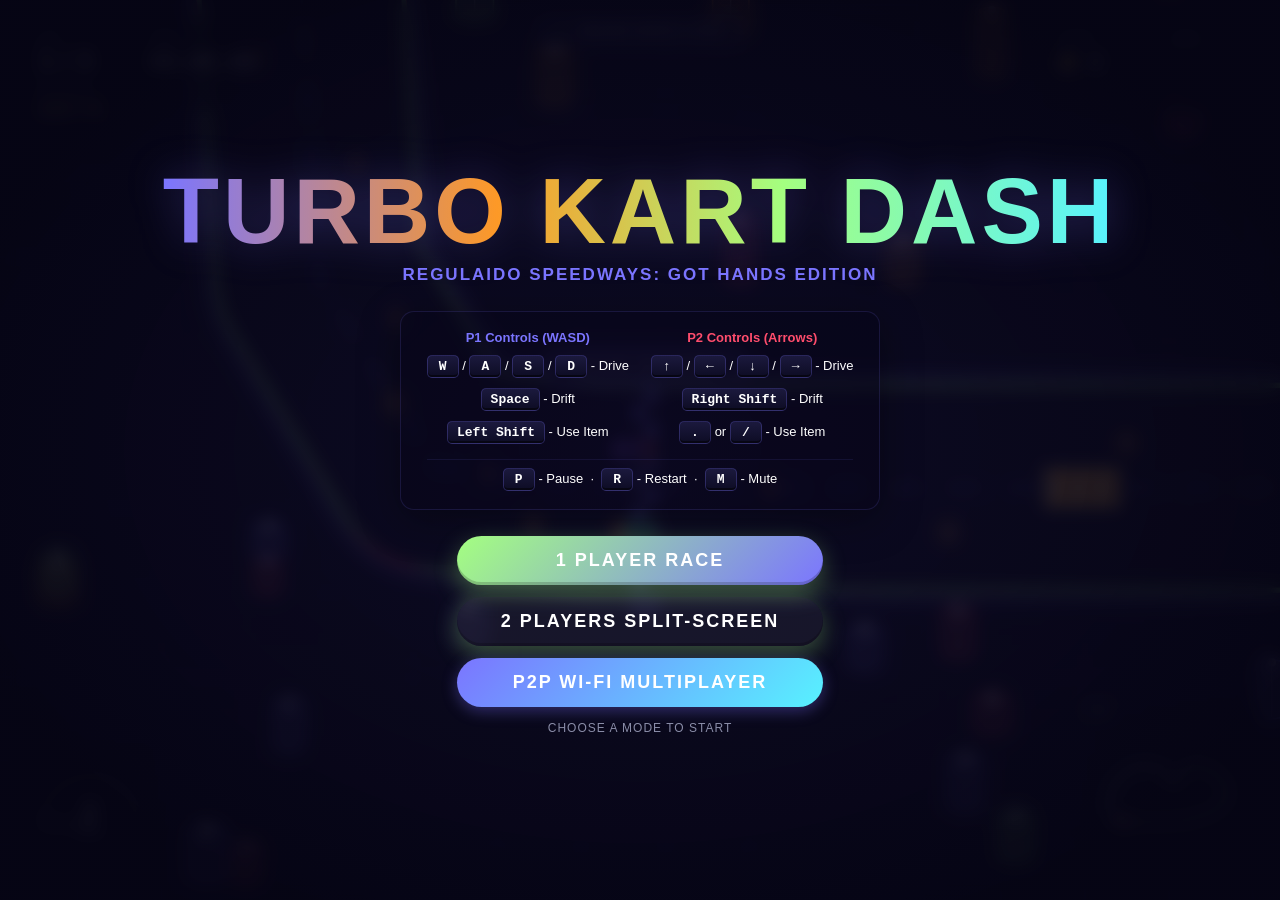
==== racing.html @ 43b7d512 "Enrich chiptune synthesizer audio engine and resolve multiplayer Guest hazard & projectile synchroni" ====
<!DOCTYPE html>
<html lang="en">
<head>
<meta charset="UTF-8" />
<meta name="viewport" content="width=device-width,initial-scale=1,user-scalable=no" />
<title>Turbo Kart Dash</title>
<style>
  *, *::before, *::after { box-sizing: border-box; margin: 0; padding: 0; }
  html, body {
    width: 100%; height: 100%; overflow: hidden;
    background: #060514; /* Regulaido deep lavender-dark theme background */
    color: #fff;
    font-family: 'PP Object Sans', -apple-system, BlinkMacSystemFont, "Segoe UI", Roboto, "Helvetica Neue", Arial, sans-serif;
    user-select: none;
    -webkit-user-select: none;
    touch-action: none;
  }
  #game {
    position: absolute; inset: 0; width: 100%; height: 100%; display: block;
    background: #152216;
    image-rendering: optimizeSpeed;
  }

  /* ---- Overlays (title / pause / finish) ---- */
  .overlay {
    position: absolute; inset: 0;
    display: flex; flex-direction: column; align-items: center; justify-content: center;
    padding: 24px;
    text-align: center;
    z-index: 10;
    background: radial-gradient(ellipse at center, rgba(14, 12, 38, 0.82) 0%, rgba(6, 5, 20, 0.95) 80%);
    backdrop-filter: blur(8px);
    -webkit-backdrop-filter: blur(8px);
    animation: fadeIn 0.35s ease-out;
  }
  .overlay.hidden { display: none; }

  @keyframes fadeIn { from { opacity: 0; } to { opacity: 1; } }

  .title-text {
    font-size: clamp(38px, 7.5vw, 92px);
    font-weight: 900;
    letter-spacing: 4px;
    line-height: 1;
    background: linear-gradient(90deg, #7b75ff 0%, #fd9927 35%, #a4ff80 65%, #57f2ff 100%); /* Regulaido Primary, Accent, Success and info */
    -webkit-background-clip: text;
    background-clip: text;
    color: transparent;
    filter: drop-shadow(0 0 20px rgba(123,117,255,0.3));
    margin-bottom: 8px;
    text-transform: uppercase;
  }
  .subtitle {
    font-size: clamp(13px, 1.5vw, 17px);
    color: #ebe4ff; /* Regulaido info color */
    letter-spacing: 2px;
    margin-bottom: 26px;
    text-transform: uppercase;
    font-weight: 600;
  }

  .controls-grid {
    display: grid;
    grid-template-columns: auto auto;
    gap: 10px 22px;
    font-size: 13px;
    background: rgba(8, 6, 26, 0.45);
    padding: 18px 26px;
    border-radius: 14px;
    margin-bottom: 26px;
    border: 1px solid rgba(123, 117, 255, 0.15);
    box-shadow: 0 10px 40px rgba(0,0,0,0.35);
  }
  .controls-grid .key {
    font-family: "SFMono-Regular", Consolas, "Liberation Mono", Menlo, monospace;
    background: linear-gradient(180deg, #1b193d, #0d0c24);
    border: 1px solid rgba(123, 117, 255, 0.25);
    padding: 3px 9px;
    border-radius: 5px;
    text-align: center;
    font-weight: 700;
    box-shadow: inset 0 -2px 0 rgba(0,0,0,0.5);
    min-width: 32px;
    display: inline-block;
  }
  .controls-grid .desc { color: #ebe4ff; text-align: left; }

  /* Rounded capsule buttons matching Regulaido */
  .btn {
    background: linear-gradient(135deg, #7b75ff, #fd9927); /* Regulaido Primary to Accent */
    color: white;
    font-weight: 800;
    font-size: 18px;
    padding: 14px 44px;
    border: none;
    border-radius: 2rem; /* Symmetrical capsule */
    cursor: pointer;
    letter-spacing: 2px;
    text-transform: uppercase;
    box-shadow: 0 8px 24px rgba(123, 117, 255, 0.4), inset 0 -3px 0 rgba(0,0,0,0.18);
    transition: transform 0.12s ease, box-shadow 0.12s ease;
  }
  .btn:hover { transform: translateY(-2px) scale(1.03); box-shadow: 0 12px 30px rgba(123, 117, 255, 0.55); }
  .btn:active { transform: translateY(1px) scale(0.98); }

  .btn-alt {
    background: linear-gradient(135deg, #a4ff80, #7b75ff); /* Success Green to Primary Purple */
    box-shadow: 0 8px 24px rgba(164, 255, 128, 0.3), inset 0 -3px 0 rgba(0,0,0,0.18);
  }
  .btn-alt:hover { box-shadow: 0 12px 30px rgba(164, 255, 128, 0.45); }

  .hint { font-size: 12px; color: #8a8da8; margin-top: 14px; letter-spacing: 1px; text-transform: uppercase; }

  .results {
    background: rgba(8, 6, 26, 0.65);
    padding: 22px 36px;
    border-radius: 16px;
    border: 1px solid rgba(123, 117, 255, 0.15);
    margin-bottom: 22px;
    min-width: 320px;
    max-width: 440px;
    width: 100%;
  }
  .results .row {
    display: flex; justify-content: space-between; align-items: center;
    padding: 9px 0;
    border-bottom: 1px solid rgba(123, 117, 255, 0.08);
    font-size: 15px;
  }
  .results .row:last-child { border-bottom: none; }
  .results .label { color: #ebe4ff; letter-spacing: 1px; text-transform: uppercase; font-size: 13px; }
  .results .value { font-weight: 800; color: #ffd86b; font-family: "SFMono-Regular", Consolas, monospace; }
  .place-badge {
    display: inline-block;
    padding: 4px 14px;
    border-radius: 999px;
    font-weight: 900;
    font-size: 16px;
    letter-spacing: 2px;
  }
  .place-1 { background: linear-gradient(135deg, #ffd700, #ffaa00); color: #2a1500; }
  .place-2 { background: linear-gradient(135deg, #d8d8e0, #9ea0b0); color: #20212a; }
  .place-3 { background: linear-gradient(135deg, #cd7f32, #8a4f1d); color: #fff; }
  .place-4 { background: rgba(255,255,255,0.12); color: #ebe4ff; }

  /* Tap-to-start hint */
  .pulse {
    animation: pulse 1.6s ease-in-out infinite;
  }
  @keyframes pulse {
    0%, 100% { opacity: 0.6; }
    50% { opacity: 1; }
  }

  /* ---- Character Selection Screen ---- */
  .select-container {
    display: flex;
    flex-wrap: wrap;
    justify-content: center;
    gap: 16px;
    max-width: 1050px;
    width: 100%;
    margin: 15px 0 15px 0;
  }
  .char-card {
    background: rgba(8, 6, 26, 0.7);
    border: 2px solid rgba(255, 255, 255, 0.08);
    border-radius: 14px;
    padding: 16px;
    width: 225px;
    cursor: pointer;
    transition: transform 0.22s cubic-bezier(0.25, 0.8, 0.25, 1), border-color 0.22s ease, box-shadow 0.22s ease;
    display: flex;
    flex-direction: column;
    align-items: center;
    text-align: center;
    position: relative;
    backdrop-filter: blur(8px);
    -webkit-backdrop-filter: blur(8px);
    box-shadow: 0 8px 24px rgba(0, 0, 0, 0.35);
  }
  .char-card:hover {
    transform: translateY(-6px);
    border-color: var(--char-color);
    box-shadow: 0 10px 24px var(--char-glow);
  }

  /* Split-screen double player selection highlighting */
  .char-card.selected-p1 {
    border-color: #7b75ff !important;
    background: rgba(12, 10, 46, 0.85);
    box-shadow: 0 0 25px rgba(123, 117, 255, 0.6), inset 0 0 10px rgba(123, 117, 255, 0.3) !important;
    transform: scale(1.03);
  }
  .char-card.selected-p2 {
    border-color: #ff4d6d !important;
    background: rgba(26, 8, 32, 0.85);
    box-shadow: 0 0 25px rgba(255, 77, 109, 0.6), inset 0 0 10px rgba(255, 77, 109, 0.3) !important;
    transform: scale(1.03);
  }
  .char-card.selected-both {
    border-color: #ffd86b !important;
    background: rgba(24, 16, 24, 0.88);
    box-shadow: 0 0 30px rgba(255, 216, 107, 0.65), inset 0 0 12px rgba(255, 216, 107, 0.35) !important;
    transform: scale(1.05);
  }

  /* Player select badges */
  .p-badge {
    position: absolute;
    top: -10px;
    padding: 3px 10px;
    border-radius: 999px;
    font-size: 11px;
    font-weight: 900;
    letter-spacing: 1px;
    box-shadow: 0 4px 12px rgba(0,0,0,0.4);
    text-shadow: 0 1px 2px rgba(0,0,0,0.6);
    animation: bounceBadge 0.4s ease-out infinite alternate;
  }
  .p-badge.p1 {
    left: 10px;
    background: linear-gradient(135deg, #7b75ff, #57f2ff);
    color: white;
    border: 1px solid rgba(255,255,255,0.2);
  }
  .p-badge.p2 {
    right: 10px;
    background: linear-gradient(135deg, #ff4d6d, #fd9927);
    color: white;
    border: 1px solid rgba(255,255,255,0.2);
  }
  @keyframes bounceBadge {
    from { transform: translateY(0); }
    to { transform: translateY(-4px); }
  }

  .char-avatar {
    width: 60px;
    height: 60px;
    border-radius: 50%;
    display: flex;
    align-items: center;
    justify-content: center;
    font-size: 24px;
    font-weight: 900;
    margin-bottom: 10px;
    background: var(--char-gradient);
    color: #050510;
    box-shadow: 0 0 12px var(--char-glow);
    text-shadow: 0 1px 1px rgba(255,255,255,0.25);
  }
  .char-name {
    font-size: 20px;
    font-weight: 850;
    margin-bottom: 3px;
    color: #fff;
    letter-spacing: 0.5px;
  }
  .char-tag {
    font-size: 11px;
    color: #ebe4ff;
    margin-bottom: 12px;
    font-style: italic;
    min-height: 28px;
    line-height: 1.25;
  }
  .char-stats {
    width: 100%;
    margin-bottom: 12px;
    display: flex;
    flex-direction: column;
    gap: 5px;
  }
  .stat-row {
    display: flex;
    justify-content: space-between;
    align-items: center;
    font-size: 11px;
  }
  .stat-label {
    color: #8a8da8;
    font-weight: 700;
    text-transform: uppercase;
    font-size: 10px;
    letter-spacing: 0.5px;
  }
  .stat-bar-container {
    width: 110px;
    height: 6px;
    background: rgba(255, 255, 255, 0.08);
    border-radius: 3px;
    overflow: hidden;
  }
  .stat-bar {
    height: 100%;
    background: var(--char-gradient);
    border-radius: 3px;
    box-shadow: 0 0 6px var(--char-color);
  }
  .char-passive {
    font-size: 10.5px;
    color: #ebe4ff;
    border-top: 1px solid rgba(255, 255, 255, 0.08);
    padding-top: 8px;
    line-height: 1.35;
    text-align: left;
    width: 100%;
    min-height: 54px;
  }
  .char-passive strong {
    color: var(--char-color);
  }

  /* Dual lobby lock statuses */
  .lobby-status-container {
    display: flex;
    gap: 24px;
    margin-bottom: 16px;
    font-weight: 900;
    text-transform: uppercase;
    letter-spacing: 2px;
    font-size: 14px;
  }
  .lobby-status-container div {
    padding: 6px 16px;
    border-radius: 99px;
    background: rgba(0, 0, 0, 0.3);
    border: 1px solid rgba(255,255,255,0.06);
  }
  .p1-status.locked {
    color: #57f2ff;
    border-color: #7b75ff;
    box-shadow: 0 0 10px rgba(123, 117, 255, 0.3);
  }
  .p2-status.locked {
    color: #fd9927;
    border-color: #ff4d6d;
    box-shadow: 0 0 10px rgba(255, 77, 109, 0.3);
  }

  /* P2P Multiplayer styles */
  .p2p-panel {
    background: rgba(13, 11, 33, 0.45);
    backdrop-filter: blur(16px);
    -webkit-backdrop-filter: blur(16px);
    border: 1px solid rgba(123, 117, 255, 0.15);
    box-shadow: 0 16px 36px rgba(0, 0, 0, 0.5), inset 0 1px 0 rgba(255, 255, 255, 0.05);
    border-radius: 20px;
    padding: 30px;
    width: 90%;
    max-width: 500px;
    display: flex;
    flex-direction: column;
    gap: 20px;
    margin-top: 15px;
  }
  .p2p-section {
    display: flex;
    flex-direction: column;
    gap: 10px;
    text-align: left;
  }
  .p2p-section h3 {
    margin: 0;
    font-size: 16px;
    font-weight: 800;
    text-transform: uppercase;
    letter-spacing: 1px;
    color: #7b75ff;
  }
  .p2p-input-group {
    display: flex;
    gap: 10px;
  }
  .p2p-input {
    flex: 1;
    background: rgba(0, 0, 0, 0.4);
    border: 1px solid rgba(123, 117, 255, 0.25);
    border-radius: 8px;
    padding: 10px 14px;
    color: #fff;
    font-size: 14px;
    font-weight: 700;
    outline: none;
    letter-spacing: 0.5px;
    transition: border-color 0.2s, box-shadow 0.2s;
  }
  .p2p-input:focus {
    border-color: #57f2ff;
    box-shadow: 0 0 8px rgba(87, 242, 255, 0.35);
  }
  .p2p-status {
    font-size: 12.5px;
    color: #a8acd0;
    font-weight: 700;
    min-height: 18px;
  }
  .p2p-code-display {
    background: rgba(87, 242, 255, 0.08);
    border: 1px dashed rgba(87, 242, 255, 0.4);
    border-radius: 8px;
    padding: 12px;
    text-align: center;
    font-size: 18px;
    font-weight: 900;
    color: #57f2ff;
    letter-spacing: 3px;
    margin-top: 5px;
    user-select: all;
    cursor: pointer;
  }
  .p2p-divider {
    height: 1px;
    background: rgba(255, 255, 255, 0.08);
    margin: 5px 0;
  }

  /* ---- Map Selection Section ---- */
  .map-select-section {
    width: 100%;
    max-width: 900px;
    margin: 5px 0 15px 0;
    display: flex;
    flex-direction: column;
    align-items: center;
    gap: 8px;
    z-index: 10;
  }
  .map-select-title {
    font-size: 13px;
    color: #ebe4ff;
    text-transform: uppercase;
    letter-spacing: 2px;
    font-weight: 700;
    margin-bottom: 2px;
    text-shadow: 0 0 8px rgba(123, 117, 255, 0.5);
  }
  .map-select-container {
    display: flex;
    justify-content: center;
    gap: 14px;
    width: 100%;
    flex-wrap: wrap;
  }
  .map-card {
    background: rgba(8, 6, 26, 0.6);
    border: 2px solid rgba(255, 255, 255, 0.08);
    border-radius: 12px;
    padding: 10px 14px;
    width: 240px;
    cursor: pointer;
    transition: all 0.22s cubic-bezier(0.25, 0.8, 0.25, 1);
    backdrop-filter: blur(8px);
    -webkit-backdrop-filter: blur(8px);
    box-shadow: 0 6px 20px rgba(0, 0, 0, 0.25);
    display: flex;
    flex-direction: column;
    align-items: flex-start;
    text-align: left;
    position: relative;
  }
  .map-card:hover {
    transform: translateY(-3px);
    border-color: rgba(123, 117, 255, 0.5);
    box-shadow: 0 8px 20px rgba(123, 117, 255, 0.2);
  }
  .map-card.selected {
    border-color: #57f2ff;
    background: rgba(12, 18, 56, 0.85);
    box-shadow: 0 0 20px rgba(87, 242, 255, 0.45), inset 0 0 8px rgba(87, 242, 255, 0.2);
    transform: scale(1.02);
  }
  .map-card.disabled {
    cursor: not-allowed;
    opacity: 0.5;
  }
  .map-card.disabled:hover {
    transform: none;
    box-shadow: 0 6px 20px rgba(0, 0, 0, 0.25);
    border-color: rgba(255, 255, 255, 0.08);
  }
  .map-name {
    font-size: 14px;
    font-weight: 800;
    color: #fff;
    margin-bottom: 2px;
    display: flex;
    align-items: center;
    gap: 8px;
    width: 100%;
  }
  .map-desc {
    font-size: 10px;
    color: #a49fc4;
    line-height: 1.35;
    margin-bottom: 5px;
  }
  .map-stat {
    font-size: 9px;
    color: #57f2ff;
    text-transform: uppercase;
    letter-spacing: 0.5px;
    font-family: "SFMono-Regular", Consolas, monospace;
  }
  .host-badge {
    position: absolute;
    top: -8px;
    right: 12px;
    background: #7b75ff;
    color: #fff;
    font-size: 8px;
    padding: 2px 6px;
    border-radius: 4px;
    font-weight: 900;
    text-transform: uppercase;
    letter-spacing: 1px;
    box-shadow: 0 2px 6px rgba(0,0,0,0.3);
  }

  /* Audio Toast Notification */
  .audio-toast {
    position: fixed;
    top: 24px;
    right: 24px;
    background: rgba(10, 8, 28, 0.85);
    border: 1.5px solid #57f2ff;
    box-shadow: 0 8px 32px rgba(87, 242, 255, 0.25);
    backdrop-filter: blur(8px);
    -webkit-backdrop-filter: blur(8px);
    border-radius: 12px;
    padding: 12px 18px;
    display: flex;
    align-items: center;
    gap: 14px;
    z-index: 99999;
    transition: all 0.4s cubic-bezier(0.175, 0.885, 0.32, 1.275);
    pointer-events: none;
    transform: translateY(0);
    opacity: 1;
  }
  .audio-toast.hidden {
    transform: translateY(-20px) scale(0.9);
    opacity: 0;
  }
  .audio-icon {
    font-size: 24px;
    animation: bounce 1.2s infinite alternate ease-in-out;
  }
  .audio-info {
    display: flex;
    flex-direction: column;
    gap: 2px;
  }
  .audio-now-playing {
    font-size: 9px;
    font-weight: 900;
    color: #a49fc4;
    letter-spacing: 1.5px;
    font-family: monospace;
  }
  .audio-track-title {
    font-size: 15px;
    font-weight: 800;
    color: #fff;
    text-shadow: 0 0 6px rgba(255, 255, 255, 0.3);
  }
  .audio-track-tempo {
    font-size: 10px;
    font-weight: 500;
    color: #57f2ff;
    font-family: monospace;
  }
  @keyframes bounce {
    0% { transform: translateY(0); }
    100% { transform: translateY(-4px); }
  }
</style>
</head>
<body>
  <canvas id="game"></canvas>

  <!-- Audio Notification Toast -->
  <div id="audio-toast" class="audio-toast hidden">
    <div class="audio-icon" id="audio-toast-icon">🎵</div>
    <div class="audio-info">
      <div class="audio-now-playing" id="audio-toast-label">NOW PLAYING</div>
      <div id="audio-track-title" class="audio-track-title">Mainframe Sunset</div>
      <div id="audio-track-tempo" class="audio-track-tempo">124 BPM</div>
    </div>
  </div>

  <!-- Title screen -->
  <div id="title-screen" class="overlay">
    <div class="title-text">Turbo Kart Dash</div>
    <div class="subtitle" style="color: #7b75ff;">Regulaido Speedways: Got Hands Edition</div>
    <div class="controls-grid">
      <div style="font-weight:700; color:#7b75ff;">P1 Controls (WASD)</div><div style="font-weight:700; color:#ff4d6d;">P2 Controls (Arrows)</div>
      <div><span class="key">W</span> / <span class="key">A</span> / <span class="key">S</span> / <span class="key">D</span> - Drive</div><div><span class="key">↑</span> / <span class="key">←</span> / <span class="key">↓</span> / <span class="key">→</span> - Drive</div>
      <div><span class="key">Space</span> - Drift</div><div><span class="key">Right Shift</span> - Drift</div>
      <div><span class="key">Left Shift</span> - Use Item</div><div><span class="key">.</span> or <span class="key">/</span> - Use Item</div>
      <div style="grid-column: span 2; border-top: 1px solid rgba(123, 117, 255, 0.1); margin-top: 5px; padding-top: 8px; text-align: center;">
        <span class="key">P</span> - Pause &nbsp;·&nbsp; <span class="key">R</span> - Restart &nbsp;·&nbsp; <span class="key">M</span> - Mute
      </div>
    </div>
    <div style="display:flex; flex-direction:column; gap:12px;">
      <button class="btn btn-alt" id="start-1p-btn">1 Player Race</button>
      <button class="btn btn-alt" id="start-2p-btn" style="background: rgba(255, 255, 255, 0.05); color: #fff;">2 Players Split-Screen</button>
      <button class="btn" id="start-p2p-btn" style="background: linear-gradient(135deg, #7b75ff, #57f2ff); box-shadow: 0 4px 15px rgba(123, 117, 255, 0.35);">P2P Wi-Fi Multiplayer</button>
    </div>
    <div class="hint pulse">Choose a mode to start</div>
  </div>

  <!-- P2P Setup Screen -->
  <div id="p2p-screen" class="overlay hidden">
    <div class="title-text" style="font-size: clamp(32px, 5.5vw, 64px); margin-bottom: 4px;">P2P Multiplayer</div>
    <div class="subtitle" style="margin-bottom: 12px; color: #57f2ff;">Local Wi-Fi Connection via WebRTC</div>
    
    <div class="p2p-panel">
      <!-- HOST SECTION -->
      <div class="p2p-section">
        <h3>Host a New Race</h3>
        <button class="btn btn-alt" id="p2p-host-btn" style="background: linear-gradient(135deg, #7b75ff, #bd57ff);">Create Lobby</button>
        <div id="p2p-host-status" class="p2p-status">Click Create Lobby to generate a code</div>
        <div id="p2p-code-box" style="display: none;">
          <div class="p2p-status">Share this code with your peer:</div>
          <div id="p2p-my-code" class="p2p-code-display">------</div>
        </div>
      </div>
      
      <div class="p2p-divider"></div>
      
      <!-- JOIN SECTION -->
      <div class="p2p-section">
        <h3>Join a Race</h3>
        <div class="p2p-input-group">
          <input type="text" id="p2p-join-input" class="p2p-input" placeholder="Enter Lobby Code" maxlength="6" style="text-transform: uppercase;">
          <button class="btn" id="p2p-join-btn" style="background: linear-gradient(135deg, #57f2ff, #7b75ff); padding: 10px 20px;">Join</button>
        </div>
        <div id="p2p-join-status" class="p2p-status">Enter code and click Join</div>
      </div>
      
      <!-- BACK BUTTON -->
      <button class="btn btn-alt" id="p2p-back-btn" style="background: rgba(255,255,255,0.06); color: #fff; margin-top: 10px;">Back to Menu</button>
    </div>
  </div>

  <!-- Character Selection Screen -->
  <div id="select-screen" class="overlay hidden">
    <div class="title-text" style="font-size: clamp(32px, 5.5vw, 64px); margin-bottom: 4px;">Select Your Coder</div>
    <div class="subtitle" id="lobby-subtitle" style="margin-bottom: 8px; color: #7b75ff;">Lobby: Preparing Grid</div>
    
    <div class="lobby-status-container">
      <div id="status-p1" class="p1-status">P1: Selecting</div>
      <div id="status-p2" class="p2-status" style="display: none;">P2: Selecting</div>
    </div>

    <div class="select-container" id="cards-container">
      <!-- Cards injected dynamically -->
    </div>

    <!-- Map Selection Section -->
    <div class="map-select-section">
      <div class="map-select-title">Select Circuit Track</div>
      <div class="map-select-container" id="maps-container"></div>
    </div>

    <button class="btn" id="drive-btn" style="background: linear-gradient(135deg, #a4ff80, #7b75ff); box-shadow: 0 8px 24px rgba(123, 117, 255, 0.45); margin-top: 10px;">Drive!</button>
    <div class="hint" id="lobby-hint">or press Space to lock (P1) · RShift to lock (P2)</div>
  </div>

  <!-- Pause screen -->
  <div id="pause-screen" class="overlay hidden">
    <div class="title-text" style="font-size: clamp(36px, 6vw, 70px);">Paused</div>
    <div class="subtitle">Press P to resume</div>
    <div class="hint">Press R to restart · M to mute</div>
  </div>

  <!-- Finish screen -->
  <div id="finish-screen" class="overlay hidden">
    <div class="title-text" id="finish-title">Finish!</div>
    <div class="results" id="finish-results"></div>
    <button class="btn" id="restart-btn">Race Again</button>
    <div class="hint">or press R to restart</div>
  </div>

<script>
"use strict";

/* ============================================================
   TURBO KART DASH — single-file arcade kart racer
   - Top-down kart racing with curved track and AI opponents
   - Custom physics (accel, friction, drift, lateral grip, boost)
   - Items: coins, boost pads, mystery item boxes
   - HUD, mini-map, particles, screen shake, Web Audio SFX
   ============================================================ */

// ---- DOM ----
const canvas = document.getElementById("game");
const ctx = canvas.getContext("2d");
const titleScreen = document.getElementById("title-screen");
const selectScreen = document.getElementById("select-screen");
const pauseScreen = document.getElementById("pause-screen");
const finishScreen = document.getElementById("finish-screen");
const finishResults = document.getElementById("finish-results");
const finishTitle = document.getElementById("finish-title");
const start1pBtn = document.getElementById("start-1p-btn");
const start2pBtn = document.getElementById("start-2p-btn");
const driveBtn = document.getElementById("drive-btn");
const restartBtn = document.getElementById("restart-btn");

const startP2pBtn = document.getElementById("start-p2p-btn");
const p2pScreen = document.getElementById("p2p-screen");
const p2pHostBtn = document.getElementById("p2p-host-btn");
const p2pHostStatus = document.getElementById("p2p-host-status");
const p2pCodeBox = document.getElementById("p2p-code-box");
const p2pMyCode = document.getElementById("p2p-my-code");
const p2pJoinInput = document.getElementById("p2p-join-input");
const p2pJoinBtn = document.getElementById("p2p-join-btn");
const p2pJoinStatus = document.getElementById("p2p-join-status");
const p2pBackBtn = document.getElementById("p2p-back-btn");

let peer = null;

// ---- Character Configurations ----
const CHARACTERS = [
  {
    id: "anton",
    name: "Anton",
    initials: "AW",
    tagline: '"Types faster than he spells"',
    color: "#ff4d6d",
    colorGlow: "rgba(255, 77, 109, 0.4)",
    gradient: "linear-gradient(135deg, #ff4d6d, #ff85a2)",
    stats: { speed: 85, accel: 90, handling: 40, weight: 40 },
    maxSpeed: 7.2,
    acceleration: 0.150,
    turnSpeed: 0.040,
    weight: 18,
    passive: "<strong>Worst Speller</strong>: Supreme speed and acceleration, but slides around corners. Types typos above his kart when crashing!"
  },
  {
    id: "artur",
    name: "Artur",
    initials: "AG",
    tagline: '"The prayer-driven developer"',
    color: "#ff8a3b",
    colorGlow: "rgba(255, 138, 59, 0.4)",
    gradient: "linear-gradient(135deg, #ff8a3b, #ffd86b)",
    stats: { speed: 65, accel: 65, handling: 60, weight: 55 },
    maxSpeed: 6.6,
    acceleration: 0.130,
    turnSpeed: 0.050,
    weight: 22,
    passive: "<strong>Prayer-Driven</strong>: Gains a 1.8x multiplier to mini-turbo charges when running in 3rd or 4th place. Highly vocal!"
  },
  {
    id: "rissal",
    name: "Rissal",
    initials: "RI",
    tagline: '"The emotional coder"',
    color: "#4dffaa",
    colorGlow: "rgba(77, 255, 170, 0.4)",
    gradient: "linear-gradient(135deg, #4dffaa, #33ccff)",
    stats: { speed: 72, accel: 75, handling: 65, weight: 60 },
    maxSpeed: 6.8,
    acceleration: 0.140,
    turnSpeed: 0.052,
    weight: 24,
    passive: "<strong>Emotional Coder</strong>: Shields last 50% longer. Leaves neon glowing green tire trails. Prone to panic quotes."
  },
  {
    id: "pia",
    name: "Pia",
    initials: "P",
    tagline: '"The quiet savage"',
    color: "#9d4dff",
    colorGlow: "rgba(157, 77, 255, 0.4)",
    gradient: "linear-gradient(135deg, #9d4dff, #57f2ff)",
    stats: { speed: 55, accel: 55, handling: 90, weight: 90 },
    maxSpeed: 6.4,
    acceleration: 0.120,
    turnSpeed: 0.065,
    weight: 35,
    passive: "<strong>Quiet Savage</strong>: Incredible weight and handling stability. Ramming other karts knocks them back with 2.5x force."
  },
  {
    id: "florian",
    name: "Florian",
    initials: "FW",
    tagline: '"Regulatory Overlord"',
    color: "#57f2ff",
    colorGlow: "rgba(87, 242, 255, 0.4)",
    gradient: "linear-gradient(135deg, #57f2ff, #a4ff80)",
    stats: { speed: 70, accel: 70, handling: 70, weight: 70 },
    maxSpeed: 6.8,
    acceleration: 0.135,
    turnSpeed: 0.054,
    weight: 26,
    passive: "<strong>Executive Compliance</strong>: Cuts spinout duration in half when hit by dossiers, and instantly generates a protective Compliance Shield!"
  }
];

// ---- Speech Bubble Commit Quotes ----
const QUOTES = {
  anton: {
    boost: [
      "More efficiencyyyy!",
      "one worker one love",
      "Types faster than he spells!",
      "added new bastract with tests"
    ],
    crash: [
      "btet icon!",
      "pomrpt pimping!",
      "height is broken...",
      "arutr nitpicks!",
      "naalysis is hard"
    ],
    overtake: [
      "nice readme bro",
      "More better versions!",
      "tests actually pass wtf"
    ],
    collide: [
      "arutr nitpicks!",
      "nice feedback bro",
      "token mat bye"
    ],
    lap: [
      "tests actually pass wtf!",
      "one worker one love",
      "Better respodner"
    ]
  },
  artur: {
    boost: [
      "FIYAAA!",
      "prompty GOT HANDS!",
      "damn daisy got hands",
      "holy shit it works"
    ],
    crash: [
      "Damn window heights...",
      "The window height is broken!",
      "Wait, who broke my prompt?",
      "No sound effects on Safari smh"
    ],
    overtake: [
      "Who is this guy? Bye!",
      "damn anton got hands",
      "prompty got hands!"
    ],
    collide: [
      "No sound on Safari!",
      "Damn window heights...",
      "Who broke my layout?!"
    ],
    lap: [
      "FIYAAA!",
      "holy shit it works",
      "holy shit the loops work"
    ]
  },
  rissal: {
    boost: [
      "Hopefully works!",
      "Let's test this change...",
      "I hope this builds..."
    ],
    crash: [
      "PANIC!",
      "Most dangerous message!",
      "Ahhh! Syntax error!",
      "Merge conflict on master!"
    ],
    overtake: [
      "Hurray!",
      "It actually works!",
      "See ya!"
    ],
    collide: [
      "PANIC!",
      "Don't touch my workspace!",
      "Most dangerous message..."
    ],
    lap: [
      "Hurray!",
      "Hopefully works",
      "It works (most dangerous msg)"
    ]
  },
  pia: {
    boost: [
      "Why did I not think of using grid sooner",
      "Protect our endpoints!",
      "So much layouting!"
    ],
    crash: [
      "small loser thinkpad...",
      "Improve vertical spacing for small loser thinkpads",
      "killed weird svg"
    ],
    overtake: [
      "Thinkpads in shambles!",
      "Default user type is default again"
    ],
    collide: [
      "Protect our endpoints from hacky hackers!",
      "small loser thinkpad!",
      "pias review. killed weird svg"
    ],
    lap: [
      "Why did I not think of using grid sooner smh",
      "Default user type is default again",
      "So much layouting"
    ]
  },
  florian: {
    boost: [
      "Automating clinical trials!",
      "AI-powered SLR submission!",
      "Regulatory greenlight!",
      "Approved by the board!"
    ],
    crash: [
      "Compliance breach?!",
      "Audit warning letter!",
      "Deficiencies found!",
      "FDA rejection!?"
    ],
    overtake: [
      "Fast-track approval!",
      "Accelerated pathway!",
      "Market exclusivity!"
    ],
    collide: [
      "Executive collision!",
      "Non-disclosure agreement!",
      "Please sign this NDA!"
    ],
    lap: [
      "Perfect QALY profile!",
      "Milestone achieved!",
      "Phase 3 trials complete!"
    ]
  }
};

function makeTypo(str) {
  if (Math.random() > 0.45) return str;
  const chars = str.split("");
  if (chars.length < 4) return str;
  const i = Math.floor(rand(1, chars.length - 2));
  const r = Math.random();
  if (r < 0.4) {
    const temp = chars[i];
    chars[i] = chars[i+1];
    chars[i+1] = temp;
  } else if (r < 0.7) {
    chars.splice(i, 1);
  } else {
    chars.splice(i, 0, chars[i]);
  }
  return chars.join("");
}

function triggerShootEffect(kart, item) {
  const fx = Math.cos(kart.heading);
  const fy = Math.sin(kart.heading);
  const lx = -Math.sin(kart.heading);
  const ly = Math.cos(kart.heading);

  if (item === "boost") {
    Sound.spatialTone(kart.x, kart.y, 220, 0.45, "sawtooth", 0.16, 880);
    Sound.spatialNoise(kart.x, kart.y, 0.25, 0.08, 1200);
    // Smoke & orange sparks behind kart
    if (game.particles) {
      game.particles.burst(kart.x - fx * 20, kart.y - fy * 20, "#ff9d00", 15, { spdMin: 1, spdMax: 3 });
      // Add white/grey smoke
      for (let i = 0; i < 8; i++) {
        const ang = kart.heading + Math.PI + rand(-0.3, 0.3);
        const sp = rand(1, 2.5);
        game.particles.add({
          type: "spark",
          x: kart.x - fx * 20,
          y: kart.y - fy * 20,
          vx: Math.cos(ang) * sp,
          vy: Math.sin(ang) * sp,
          life: rand(20, 40),
          maxLife: 40,
          size: rand(3, 7),
          color: "rgba(200, 200, 200, 0.4)",
          drag: 0.94
        });
      }
    }
  } else if (item === "shield") {
    Sound.spatialTone(kart.x, kart.y, 440, 0.2, "triangle", 0.12, 880);
    if (game.particles) {
      // Circular glow ring
      game.particles.add({
        type: "ring",
        x: kart.x,
        y: kart.y,
        vx: 0,
        vy: 0,
        life: 25,
        maxLife: 25,
        size: 32,
        startSize: 5,
        color: "#00ffcc"
      });
      game.particles.burst(kart.x, kart.y, "#00ffcc", 10, { spdMin: 1.5, spdMax: 3.5 });
    }
  } else if (item === "handling") {
    Sound.spatialTone(kart.x, kart.y, 600, 0.15, "sine", 0.14, 1200);
    if (game.particles) {
      game.particles.add({
        type: "ring",
        x: kart.x,
        y: kart.y,
        vx: 0,
        vy: 0,
        life: 20,
        maxLife: 20,
        size: 24,
        startSize: 3,
        color: "#d946ef"
      });
      game.particles.burst(kart.x, kart.y, "#d946ef", 8, { spdMin: 1, spdMax: 3 });
    }
  } else if (item === "conflict") {
    Sound.spatialTone(kart.x, kart.y, 180, 0.18, "triangle", 0.15, 60);
    Sound.spatialNoise(kart.x, kart.y, 0.15, 0.12, 300);
    if (game.particles) {
      // Burst of red warning particles behind kart
      game.particles.burst(kart.x - fx * 20, kart.y - fy * 20, "#ff4d6d", 12, { spdMin: 1, spdMax: 2.5 });
    }
  } else if (item === "dossier") {
    Sound.spatialTone(kart.x, kart.y, 350, 0.12, "square", 0.16, 120);
    Sound.spatialNoise(kart.x, kart.y, 0.10, 0.08, 1000);
    if (game.particles) {
      // Cyan muzzle burst in front of kart
      game.particles.burst(kart.x + fx * 24, kart.y + fy * 24, "#57f2ff", 15, { spdMin: 2, spdMax: 5 });
    }
  }
}

function triggerQuote(kart, event) {
  if (kart.quoteTimer > 40) return; // don't spam too fast
  const charQuotes = QUOTES[kart.charId];
  if (!charQuotes) return;
  const eventQuotes = charQuotes[event];
  if (!eventQuotes || eventQuotes.length === 0) return;
  let quote = pick(eventQuotes);
  if (kart.charId === "anton") {
    quote = makeTypo(quote);
  }
  kart.activeQuote = quote;
  kart.quoteTimer = 130; // ~2.2 seconds display
}

function drawSpeechBubble(ctx, kart) {
  if (!kart.activeQuote || kart.quoteTimer <= 0) return;

  ctx.save();
  // Position above kart
  const bx = kart.x;
  const by = kart.y - 32;

  ctx.font = "bold 11px sans-serif";
  const textWidth = ctx.measureText(kart.activeQuote).width;
  const padH = 8;
  const padV = 5;
  const bw = textWidth + padH * 2;
  const bh = 14 + padV * 2;

  // Shadow
  ctx.fillStyle = "rgba(0,0,0,0.35)";
  roundRect(ctx, bx - bw / 2 + 2, by - bh - 6 + 2, bw, bh, 6);
  ctx.fill();

  // Glassmorphic background with custom neon border matching developer theme
  ctx.fillStyle = "rgba(10, 8, 28, 0.88)";
  ctx.strokeStyle = kart.color || "#ffffff";
  ctx.lineWidth = 1.5;

  ctx.beginPath();
  roundRect(ctx, bx - bw / 2, by - bh - 6, bw, bh, 6);
  ctx.fill();
  ctx.stroke();

  // Stem triangle pointing to kart
  ctx.fillStyle = "rgba(10, 8, 28, 0.88)";
  ctx.beginPath();
  ctx.moveTo(bx - 5, by - 6);
  ctx.lineTo(bx + 5, by - 6);
  ctx.lineTo(bx, by);
  ctx.closePath();
  ctx.fill();

  ctx.beginPath();
  ctx.moveTo(bx - 5, by - 6);
  ctx.lineTo(bx, by);
  ctx.lineTo(bx + 5, by - 6);
  ctx.stroke();

  // Text rendering
  ctx.fillStyle = "#ffffff";
  ctx.textAlign = "center";
  ctx.textBaseline = "middle";
  ctx.fillText(kart.activeQuote, bx, by - bh / 2 - 5);

  ctx.restore();
}


// ---- Canvas sizing ----
let VIEW_W = 0, VIEW_H = 0;
let DPR = 1;
function resizeCanvas() {
  DPR = Math.min(window.devicePixelRatio || 1, 2);
  VIEW_W = window.innerWidth;
  VIEW_H = window.innerHeight;
  canvas.width = Math.floor(VIEW_W * DPR);
  canvas.height = Math.floor(VIEW_H * DPR);
  canvas.style.width = VIEW_W + "px";
  canvas.style.height = VIEW_H + "px";
  ctx.setTransform(DPR, 0, 0, DPR, 0, 0);
}
window.addEventListener("resize", resizeCanvas);
resizeCanvas();

/* ============================================================
   MATH HELPERS
   ============================================================ */
const TAU = Math.PI * 2;
function lerp(a, b, t) { return a + (b - a) * t; }
function clamp(v, mn, mx) { return v < mn ? mn : v > mx ? mx : v; }
function dist(ax, ay, bx, by) { return Math.hypot(ax - bx, ay - by); }
function angleDiff(a, b) {
  let d = (b - a) % TAU;
  if (d > Math.PI) d -= TAU;
  else if (d < -Math.PI) d += TAU;
  return d;
}
function pointSegDist(px, py, ax, ay, bx, by) {
  const dx = bx - ax, dy = by - ay;
  const len2 = dx * dx + dy * dy;
  if (len2 < 1e-9) return dist(px, py, ax, ay);
  const t = clamp(((px - ax) * dx + (py - ay) * dy) / len2, 0, 1);
  return dist(px, py, ax + t * dx, ay + t * dy);
}
function pointSegProjection(px, py, ax, ay, bx, by) {
  const dx = bx - ax, dy = by - ay;
  const len2 = dx * dx + dy * dy;
  if (len2 < 1e-9) return { t: 0, x: ax, y: ay, d: dist(px, py, ax, ay) };
  const t = clamp(((px - ax) * dx + (py - ay) * dy) / len2, 0, 1);
  const x = ax + t * dx, y = ay + t * dy;
  return { t, x, y, d: dist(px, py, x, y) };
}
function rand(min, max) { return min + Math.random() * (max - min); }
function pick(arr) { return arr[Math.floor(Math.random() * arr.length)]; }

function hexToRgba(hex, alpha) {
  let s = hex.replace("#", "");
  if (s.length === 3) s = s.split("").map(c => c + c).join("");
  const r = parseInt(s.slice(0, 2), 16);
  const g = parseInt(s.slice(2, 4), 16);
  const b = parseInt(s.slice(4, 6), 16);
  return `rgba(${r},${g},${b},${alpha})`;
}

/* ============================================================
   AUDIO — Web Audio API SFX
   ============================================================ */
const Sound = {
  ctx: null,
  master: null,
  muted: false,

  // Player 1 oscillators & gains
  engineOscP1: null,
  engineGainP1: null,
  driftOscP1: null,
  driftGainP1: null,
  rumbleOscP1: null,
  rumbleGainP1: null,

  // Player 2 oscillators & gains
  engineOscP2: null,
  engineGainP2: null,
  driftOscP2: null,
  driftGainP2: null,
  rumbleOscP2: null,
  rumbleGainP2: null,

  ensure() {
    if (this.ctx) return;
    try {
      const C = window.AudioContext || window.webkitAudioContext;
      this.ctx = new C();
      this.master = this.ctx.createGain();
      this.master.connect(this.ctx.destination);
      this.setMuted(this.muted);
      this.startMusic();
    } catch (e) { /* audio unsupported */ }
  },
  resume() {
    if (this.ctx && this.ctx.state === "suspended") this.ctx.resume();
  },
  setMuted(m) {
    this.muted = m;
    if (this.master) this.master.gain.value = m ? 0 : 0.45;
  },

  tone(freq, dur, type = "square", vol = 0.18, freqEnd, attack = 0.005, pan = 0) {
    if (!this.ctx || this.muted) return;
    const t = this.ctx.currentTime;
    const osc = this.ctx.createOscillator();
    const g = this.ctx.createGain();
    osc.type = type;
    osc.frequency.setValueAtTime(freq, t);
    if (freqEnd !== undefined) osc.frequency.exponentialRampToValueAtTime(Math.max(20, freqEnd), t + dur);
    g.gain.setValueAtTime(0.0001, t);
    g.gain.exponentialRampToValueAtTime(vol, t + attack);
    g.gain.exponentialRampToValueAtTime(0.0001, t + dur);

    if (this.ctx.createStereoPanner && pan !== 0) {
      const panner = this.ctx.createStereoPanner();
      panner.pan.value = pan;
      osc.connect(g);
      g.connect(panner);
      panner.connect(this.master);
    } else {
      osc.connect(g);
      g.connect(this.master);
    }
    
    osc.start(t); osc.stop(t + dur + 0.02);
  },

  noise(dur = 0.18, vol = 0.18, hpFreq = 600, pan = 0) {
    if (!this.ctx || this.muted) return;
    const t = this.ctx.currentTime;
    const len = Math.max(1, Math.floor(this.ctx.sampleRate * dur));
    const buffer = this.ctx.createBuffer(1, len, this.ctx.sampleRate);
    const data = buffer.getChannelData(0);
    for (let i = 0; i < len; i++) data[i] = (Math.random() * 2 - 1) * (1 - i / len);
    const src = this.ctx.createBufferSource();
    src.buffer = buffer;
    const filter = this.ctx.createBiquadFilter();
    filter.type = "highpass";
    filter.frequency.value = hpFreq;
    const g = this.ctx.createGain();
    g.gain.value = vol;

    if (this.ctx.createStereoPanner && pan !== 0) {
      const panner = this.ctx.createStereoPanner();
      panner.pan.value = pan;
      src.connect(filter);
      filter.connect(g);
      g.connect(panner);
      panner.connect(this.master);
    } else {
      src.connect(filter);
      filter.connect(g);
      g.connect(this.master);
    }
    src.start(t);
  },

  spatialTone(x, y, freq, dur, type = "square", vol = 0.18, freqEnd, attack = 0.005) {
    if (!game.player) {
      this.tone(freq, dur, type, vol, freqEnd, attack, 0);
      return;
    }
    const dx = x - game.player.x;
    const dy = y - game.player.y;
    const d = Math.hypot(dx, dy);
    
    // Relative panning: positive if to the right, negative if to the left.
    // Project onto player's local right vector: rx = -sin(heading), ry = cos(heading)
    const rightX = -Math.sin(game.player.heading);
    const rightY = Math.cos(game.player.heading);
    const relX = dx * rightX + dy * rightY;
    const pan = Math.max(-1, Math.min(1, relX / 300));
    
    // Distance volume scaling: clamp(1 - d / 1200, 0, 1)
    const scaledVol = vol * Math.max(0, Math.min(1, 1 - d / 1200));
    if (scaledVol <= 0.001) return;
    
    this.tone(freq, dur, type, scaledVol, freqEnd, attack, pan);
  },

  spatialNoise(x, y, dur = 0.18, vol = 0.18, hpFreq = 600) {
    if (!game.player) {
      this.noise(dur, vol, hpFreq, 0);
      return;
    }
    const dx = x - game.player.x;
    const dy = y - game.player.y;
    const d = Math.hypot(dx, dy);
    
    // Relative panning
    const rightX = -Math.sin(game.player.heading);
    const rightY = Math.cos(game.player.heading);
    const relX = dx * rightX + dy * rightY;
    const pan = Math.max(-1, Math.min(1, relX / 300));
    
    // Distance volume scaling
    const scaledVol = vol * Math.max(0, Math.min(1, 1 - d / 1200));
    if (scaledVol <= 0.001) return;
    
    this.noise(dur, scaledVol, hpFreq, pan);
  },

  coin() {
    this.tone(1320, 0.07, "square", 0.14);
    setTimeout(() => this.tone(1980, 0.10, "square", 0.12), 55);
  },
  boost() {
    this.tone(220, 0.45, "sawtooth", 0.16, 880);
    this.noise(0.25, 0.08, 1200);
  },
  crash() {
    this.tone(160, 0.22, "square", 0.18, 60);
    this.noise(0.25, 0.16, 200);
  },
  lap() {
    [523, 659, 784].forEach((f, i) => setTimeout(() => this.tone(f, 0.16, "square", 0.16), i * 90));
  },
  countdown(go) {
    if (go) {
      [880, 1320].forEach((f, i) => setTimeout(() => this.tone(f, 0.32, "square", 0.22), i * 60));
    } else {
      this.tone(523, 0.18, "square", 0.16);
    }
  },
  finish() {
    [523, 659, 784, 1047, 1319].forEach((f, i) => setTimeout(() => this.tone(f, 0.28, "square", 0.18), i * 95));
  },
  itembox() {
    this.tone(660, 0.08, "square", 0.10);
    setTimeout(() => this.tone(990, 0.08, "square", 0.10), 60);
    setTimeout(() => this.tone(1320, 0.14, "square", 0.10), 120);
  },
  shield() {
    this.tone(440, 0.2, "triangle", 0.12, 880);
  },
  bump() {
    this.tone(220, 0.08, "square", 0.10, 110);
  },

  // Dual Synthesizer Engines
  startEngine(playerIdx) {
    if (!this.ctx || this.muted) return;
    try {
      const t = this.ctx.currentTime;
      const osc = this.ctx.createOscillator();
      const g = this.ctx.createGain();

      osc.type = "sawtooth";
      osc.frequency.setValueAtTime(65, t); // low rumble
      g.gain.setValueAtTime(0.001, t);

      const filter = this.ctx.createBiquadFilter();
      filter.type = "lowpass";
      filter.frequency.setValueAtTime(140, t);

      osc.connect(filter);
      filter.connect(g);

      // Pan Left for P1, Right for P2
      const panVal = playerIdx === 1 ? -0.45 : (playerIdx === 2 ? 0.45 : 0);
      if (this.ctx.createStereoPanner && panVal !== 0) {
        const panner = this.ctx.createStereoPanner();
        panner.pan.value = panVal;
        g.connect(panner);
        panner.connect(this.master);
      } else {
        g.connect(this.master);
      }

      osc.start();

      if (playerIdx === 1) {
        this.engineOscP1 = osc;
        this.engineGainP1 = g;
      } else {
        this.engineOscP2 = osc;
        this.engineGainP2 = g;
      }
    } catch (e) {
      console.warn("Failed to start engine " + playerIdx, e);
    }
  },

  updateEngine(playerIdx, speed, maxSpeed, isBoosting) {
    if (!this.ctx || this.muted) return;
    const osc = playerIdx === 1 ? this.engineOscP1 : this.engineOscP2;
    const gain = playerIdx === 1 ? this.engineGainP1 : this.engineGainP2;

    if (!osc || !gain) return;
    try {
      const t = this.ctx.currentTime;
      const frac = clamp(speed / maxSpeed, 0, 1.5);
      const targetFreq = 50 + frac * 115 + (isBoosting ? 40 : 0);
      osc.frequency.setTargetAtTime(targetFreq, t, 0.06);

      const targetGain = 0.035 + frac * 0.07 + (isBoosting ? 0.03 : 0);
      gain.gain.setTargetAtTime(targetGain, t, 0.06);
    } catch (e) {}
  },

  stopEngine(playerIdx) {
    const osc = playerIdx === 1 ? this.engineOscP1 : this.engineOscP2;
    if (osc) {
      try {
        osc.stop();
        osc.disconnect();
      } catch (e) {}
      if (playerIdx === 1) {
        this.engineOscP1 = null;
        this.engineGainP1 = null;
      } else {
        this.engineOscP2 = null;
        this.engineGainP2 = null;
      }
    }
  },

  stopAllEngines() {
    this.stopEngine(1);
    this.stopEngine(2);
  },

  // Dual Drift Squeals
  startDriftSqueal(playerIdx) {
    if (!this.ctx || this.muted) return;
    try {
      const osc = this.ctx.createOscillator();
      const g = this.ctx.createGain();

      osc.type = "triangle";
      osc.frequency.setValueAtTime(800, this.ctx.currentTime);
      g.gain.setValueAtTime(0.001, this.currentTime);

      const filter = this.ctx.createBiquadFilter();
      filter.type = "bandpass";
      filter.frequency.setValueAtTime(900, this.ctx.currentTime);
      filter.Q.setValueAtTime(3.5, this.ctx.currentTime);

      osc.connect(filter);
      filter.connect(g);

      const panVal = playerIdx === 1 ? -0.45 : (playerIdx === 2 ? 0.45 : 0);
      if (this.ctx.createStereoPanner && panVal !== 0) {
        const panner = this.ctx.createStereoPanner();
        panner.pan.value = panVal;
        g.connect(panner);
        panner.connect(this.master);
      } else {
        g.connect(this.master);
      }

      osc.start();

      if (playerIdx === 1) {
        this.driftOscP1 = osc;
        this.driftGainP1 = g;
      } else {
        this.driftOscP2 = osc;
        this.driftGainP2 = g;
      }
    } catch (e) {}
  },

  updateDriftSqueal(playerIdx, drifting, speed) {
    if (!this.ctx || this.muted) return;
    const osc = playerIdx === 1 ? this.driftOscP1 : this.driftOscP2;
    const gain = playerIdx === 1 ? this.driftGainP1 : this.driftGainP2;

    if (drifting && speed > 1.5) {
      if (!osc) {
        this.startDriftSqueal(playerIdx);
      } else {
        const t = this.ctx.currentTime;
        const freq = 820 + Math.sin(t * 55) * 80;
        osc.frequency.setValueAtTime(freq, t);
        const vol = clamp((speed - 1.5) * 0.025, 0, 0.07);
        gain.gain.setTargetAtTime(vol, t, 0.05);
      }
    } else {
      this.stopDriftSqueal(playerIdx);
    }
  },

  stopDriftSqueal(playerIdx) {
    const osc = playerIdx === 1 ? this.driftOscP1 : this.driftOscP2;
    if (osc) {
      try {
        osc.stop();
        osc.disconnect();
      } catch (e) {}
      if (playerIdx === 1) {
        this.driftOscP1 = null;
        this.driftGainP1 = null;
      } else {
        this.driftOscP2 = null;
        this.driftGainP2 = null;
      }
    }
  },

  stopAllDriftSqueals() {
    this.stopDriftSqueal(1);
    this.stopDriftSqueal(2);
  },

  // Dual Rumble Buzzes
  startRumble(playerIdx) {
    if (!this.ctx || this.muted) return;
    try {
      const osc = this.ctx.createOscillator();
      const g = this.ctx.createGain();

      osc.type = "sawtooth";
      osc.frequency.setValueAtTime(45, this.ctx.currentTime);
      g.gain.setValueAtTime(0.001, this.ctx.currentTime);

      const filter = this.ctx.createBiquadFilter();
      filter.type = "lowpass";
      filter.frequency.setValueAtTime(80, this.ctx.currentTime);

      osc.connect(filter);
      filter.connect(g);

      const panVal = playerIdx === 1 ? -0.45 : (playerIdx === 2 ? 0.45 : 0);
      if (this.ctx.createStereoPanner && panVal !== 0) {
        const panner = this.ctx.createStereoPanner();
        panner.pan.value = panVal;
        g.connect(panner);
        panner.connect(this.master);
      } else {
        g.connect(this.master);
      }

      osc.start();

      if (playerIdx === 1) {
        this.rumbleOscP1 = osc;
        this.rumbleGainP1 = g;
      } else {
        this.rumbleOscP2 = osc;
        this.rumbleGainP2 = g;
      }
    } catch (e) {}
  },

  updateRumble(playerIdx, active, speed) {
    if (!this.ctx || this.muted) return;
    const osc = playerIdx === 1 ? this.rumbleOscP1 : this.rumbleOscP2;
    const gain = playerIdx === 1 ? this.rumbleGainP1 : this.rumbleGainP2;

    if (active && speed > 1.5) {
      if (!osc) {
        this.startRumble(playerIdx);
      } else {
        const t = this.ctx.currentTime;
        const freq = 38 + Math.sin(t * 85) * 12;
        osc.frequency.setValueAtTime(freq, t);
        const vol = clamp((speed - 1.5) * 0.045, 0, 0.13);
        gain.gain.setTargetAtTime(vol, t, 0.05);
      }
    } else {
      this.stopRumble(playerIdx);
    }
  },

  stopRumble(playerIdx) {
    const osc = playerIdx === 1 ? this.rumbleOscP1 : this.rumbleOscP2;
    if (osc) {
      try {
        osc.stop();
        osc.disconnect();
      } catch (e) {}
      if (playerIdx === 1) {
        this.rumbleOscP1 = null;
        this.rumbleGainP1 = null;
      } else {
        this.rumbleOscP2 = null;
        this.rumbleGainP2 = null;
      }
    }
  },

  stopAllRumbles() {
    this.stopRumble(1);
    this.stopRumble(2);
  },

  // Retro Soundtrack Sequencer State
  musicInterval: null,
  musicGain: null,
  nextNoteTime: 0.0,
  stepIndex: 0,
  tempo: 124,
  isPlayingMusic: false,
  tracks: [
    {
      name: "Mainframe Sunset",
      tempo: 124,
      icon: "🌅",
      color: "#57f2ff"
    },
    {
      name: "Neon Acid Overdrive",
      tempo: 128,
      icon: "⚡",
      color: "#ff4d6d"
    },
    {
      name: "Retro Chiptune Horizon",
      tempo: 118,
      icon: "👾",
      color: "#a4ff80"
    }
  ],
  trackIdx: null,
  toastTimeout: null,

  showTrackToast() {
    const toast = document.getElementById("audio-toast");
    const title = document.getElementById("audio-track-title");
    const tempo = document.getElementById("audio-track-tempo");
    const icon = document.getElementById("audio-toast-icon");
    if (!toast || !title || !tempo) return;

    const t = this.tracks[this.trackIdx || 0];
    title.innerText = t.name;
    tempo.innerText = this.tempo + " BPM" + (this.tempo > t.tempo ? " (FINAL LAP!)" : "");
    if (icon) icon.innerText = t.icon;
    toast.style.borderColor = t.color;
    toast.style.boxShadow = `0 8px 32px ${hexToRgba(t.color, 0.25)}`;

    toast.classList.remove("hidden");
    if (this.toastTimeout) clearTimeout(this.toastTimeout);
    this.toastTimeout = setTimeout(() => {
      toast.classList.add("hidden");
    }, 3500);
  },

  startMusic() {
    if (!this.ctx || this.isPlayingMusic) return;
    this.isPlayingMusic = true;

    if (this.trackIdx === null || this.trackIdx === undefined) {
      this.trackIdx = Math.floor(Math.random() * 3);
    }
    const t = this.tracks[this.trackIdx];
    this.tempo = t.tempo;

    this.musicGain = this.ctx.createGain();
    this.musicGain.gain.value = 0.08; // quiet, pleasant background volume
    this.musicGain.connect(this.master);

    this.nextNoteTime = this.ctx.currentTime + 0.1;
    this.stepIndex = 0;

    const lookahead = 0.150; // seconds
    const scheduleInterval = 50; // milliseconds

    const scheduler = () => {
      if (!this.isPlayingMusic) return;
      while (this.nextNoteTime < this.ctx.currentTime + lookahead) {
        this.scheduleStep(this.stepIndex, this.nextNoteTime);
        const secondsPerStep = 60.0 / this.tempo / 4.0; // 16th notes
        this.nextNoteTime += secondsPerStep;
        this.stepIndex = (this.stepIndex + 1) % 128; // loop every 128 steps (8 bars)
      }
      this.musicInterval = setTimeout(scheduler, scheduleInterval);
    };
    scheduler();

    this.showTrackToast();
  },

  stopMusic() {
    this.isPlayingMusic = false;
    if (this.musicInterval) {
      clearTimeout(this.musicInterval);
      this.musicInterval = null;
    }
    if (this.musicGain) {
      try { this.musicGain.disconnect(); } catch (e) {}
      this.musicGain = null;
    }
  },

  scheduleStep(step, time) {
    const bar = Math.floor(step / 16);
    const stepInBar = step % 16;
    const stepDur = 60.0 / this.tempo / 4.0; // length of 16th note
    const track = this.trackIdx || 0;

    // 1. Play bass note
    const bassFreq = this.getBassFreq(step);
    this.playBassNote(bassFreq, time, stepDur * 0.95, step);

    // 2. Play melody note if any
    const melFreq = this.getMelodyNote(step);
    if (melFreq) {
      // Chorus section (bars 4-5) lead is played 1 octave higher!
      const leadFreq = (bar === 4 || bar === 5) ? melFreq * 2.0 : melFreq;
      this.playMelodyNote(leadFreq, time, stepDur * 1.8);
    }

    // 2b. C64-style bubbling chord arpeggiator on off-beats
    if (bar < 6 && (stepInBar % 2 === 1)) {
      const chordFreqs = this.getChordFreqs(track, bar);
      this.playChiptuneArp(chordFreqs, time, stepDur * 0.95);
    }

    // 3. Play drum track (no drums during breakdown bars 6 & 7, except transition snare roll!)
    if (bar < 6) {
      // Hi-Hats: play off-beats in Chorus section (bars 4-5) on steps 2, 6, 10, 14
      if ((bar === 4 || bar === 5) && (stepInBar === 2 || stepInBar === 6 || stepInBar === 10 || stepInBar === 14)) {
        this.playRetroHiHat(time);
      }

      // Kicks:
      // Verse (bars 0-3): play on beat 1 and 3 (stepInBar 0, 8)
      // Chorus (bars 4-5): play on every beat (stepInBar 0, 4, 8, 12) - driving four-on-the-floor kick!
      if (bar === 4 || bar === 5) {
        if (stepInBar === 0 || stepInBar === 4 || stepInBar === 8 || stepInBar === 12) {
          this.playRetroKick(time);
        }
      } else {
        if (stepInBar === 0 || stepInBar === 8) {
          this.playRetroKick(time);
        }
      }

      // Snares: backbeat on steps 4, 12 of each 16-step bar
      if (stepInBar === 4 || stepInBar === 12) {
        this.playRetroSnare(time);
      }
    } else if (bar === 7 && stepInBar >= 12) {
      // Progressive build-up snare drum roll
      const snareVolumeScale = (stepInBar - 11) / 4.0; // 0.25, 0.5, 0.75, 1.0
      this.playRetroSnare(time, snareVolumeScale);
    }
  },

  getBassFreq(step) {
    const bar = Math.floor(step / 16);
    const stepInBar = step % 16;
    const track = this.trackIdx || 0;

    if (track === 0) {
      let baseFreq = 82.41; // E2 (Em chord)
      if (bar === 1 || bar === 5) baseFreq = 65.41; // C2 (C chord)
      else if (bar === 2) baseFreq = 73.42; // D2 (D chord)
      else if (bar === 3) baseFreq = 58.27; // B1 (Bm/B chord)
      else if (bar === 4) baseFreq = 82.41; // E2 (Em chord)
      else if (bar === 6) baseFreq = 55.00; // A1 (Am chord)
      else if (bar === 7) baseFreq = 61.74; // B1 (B7 chord)

      if (bar < 6 && stepInBar % 2 === 1) {
        return baseFreq * 2;
      }
      return baseFreq;
    }

    if (track === 1) {
      let baseFreq = 55.00; // A1
      if (bar === 1 || bar === 5) baseFreq = 43.65; // F1
      else if (bar === 2) baseFreq = 49.00; // G1
      else if (bar === 3) baseFreq = 41.20; // E1
      else if (bar === 4) baseFreq = 55.00; // A1
      else if (bar === 6) baseFreq = 36.71; // D1
      else if (bar === 7) baseFreq = 41.20; // E1

      if (bar < 6 && (stepInBar === 3 || stepInBar === 7 || stepInBar === 11 || stepInBar === 15)) {
        return baseFreq * 2;
      }
      return baseFreq;
    }

    if (track === 2) {
      let baseFreq = 65.41; // C2
      if (bar === 1 || bar === 5) baseFreq = 98.00; // G2
      else if (bar === 2) baseFreq = 55.00; // A1
      else if (bar === 3) baseFreq = 87.31; // F2
      else if (bar === 4) baseFreq = 65.41; // C2
      else if (bar === 6) baseFreq = 87.31; // F2
      else if (bar === 7) baseFreq = 98.00; // G2

      if (bar < 6 && stepInBar % 2 === 1) {
        return baseFreq * 2;
      }
      return baseFreq;
    }

    return 82.41;
  },

  getMelodyNote(step) {
    const track = this.trackIdx || 0;
    const bar = Math.floor(step / 16);

    if (track === 0) {
      const stepInPattern = step % 64;
      const m = Array(64).fill(null);
      m[0]  = 329.63; // E4
      m[2]  = 392.00; // G4
      m[3]  = 493.88; // B4
      m[4]  = 440.00; // A4
      m[6]  = 392.00; // G4
      m[8]  = 493.88; // B4
      m[10] = 587.33; // D5
      m[11] = 659.25; // E5
      m[12] = 493.88; // B4
      m[14] = 440.00; // A4

      m[16] = 392.00; // G4
      m[18] = 523.25; // C5
      m[19] = 659.25; // E5
      m[20] = 587.33; // D5
      m[22] = 523.25; // C5
      m[24] = 659.25; // E5
      m[26] = 783.99; // G5
      m[27] = 880.00; // A5
      m[28] = 659.25; // E5
      m[30] = 523.25; // C5

      m[32] = 440.00; // A4
      m[34] = 587.33; // D5
      m[35] = 739.99; // F#5
      m[36] = 659.25; // E5
      m[38] = 587.33; // D5
      m[40] = 739.99; // F#5
      m[42] = 880.00; // A5
      m[43] = 987.77; // B5
      m[44] = 739.99; // F#5
      m[46] = 587.33; // D5

      m[48] = 493.88; // B4
      m[50] = 587.33; // D5
      m[51] = 739.99; // F#5
      m[52] = 493.88; // B4
      m[54] = 440.00; // A4
      m[56] = 392.00; // G4
      m[58] = 369.99; // F#4
      m[59] = 329.63; // E4
      m[60] = 369.99; // F#4
      m[62] = 440.00; // A4

      if (bar === 6) {
        const amNotes = [440.00, null, 523.25, null, 659.25, null, 783.99, null, 880.00, null, 1046.50, null, 1318.51, null, 1567.98, null];
        return amNotes[step % 16];
      } else if (bar === 7) {
        const b7Notes = [493.88, null, 622.25, null, 739.99, null, 880.00, null, 987.77, null, 1244.51, null, 1479.98, null, 1760.00, null];
        return b7Notes[step % 16];
      }
      return m[stepInPattern];
    }

    if (track === 1) {
      const stepInPattern = step % 64;
      const m = Array(64).fill(null);
      m[0]  = 440.00; // A4
      m[1]  = 523.25; // C5
      m[2]  = 587.33; // D5
      m[4]  = 659.25; // E5
      m[6]  = 587.33; // D5
      m[8]  = 523.25; // C5
      m[9]  = 440.00; // A4
      m[11] = 523.25; // C5
      m[12] = 659.25; // E5
      m[14] = 783.99; // G5

      m[16] = 349.23; // F4
      m[17] = 440.00; // A4
      m[18] = 523.25; // C5
      m[20] = 587.33; // D5
      m[22] = 523.25; // C5
      m[24] = 440.00; // A4
      m[25] = 349.23; // F4
      m[27] = 440.00; // A4
      m[28] = 523.25; // C5
      m[30] = 698.46; // F5

      m[32] = 392.00; // G4
      m[33] = 493.88; // B4
      m[34] = 587.33; // D5
      m[36] = 659.25; // E5
      m[38] = 587.33; // D5
      m[40] = 493.88; // B4
      m[41] = 392.00; // G4
      m[43] = 493.88; // B4
      m[44] = 587.33; // D5
      m[46] = 783.99; // G5

      m[48] = 415.30; // G#4
      m[49] = 493.88; // B4
      m[50] = 587.33; // D5
      m[52] = 659.25; // E5
      m[54] = 587.33; // D5
      m[56] = 493.88; // B4
      m[57] = 415.30; // G#4
      m[59] = 493.88; // B4
      m[60] = 659.25; // E5
      m[62] = 830.61; // G#5

      if (bar === 6) {
        const dmNotes = [587.33, null, 698.46, null, 880.00, null, 1046.50, null, 1174.66, null, 1396.91, null, 1760.00, null, 2093.00, null];
        return dmNotes[step % 16];
      } else if (bar === 7) {
        const e7Notes = [659.25, null, 830.61, null, 987.77, null, 1174.66, null, 1318.51, null, 1661.22, null, 1975.53, null, 2349.32, null];
        return e7Notes[step % 16];
      }
      return m[stepInPattern];
    }

    if (track === 2) {
      const stepInPattern = step % 64;
      const m = Array(64).fill(null);
      m[0]  = 523.25; // C5
      m[2]  = 659.25; // E5
      m[4]  = 783.99; // G5
      m[6]  = 659.25; // E5
      m[8]  = 880.00; // A5
      m[10] = 783.99; // G5
      m[12] = 659.25; // E5
      m[14] = 587.33; // D5

      m[16] = 392.00; // G4
      m[18] = 493.88; // B4
      m[20] = 587.33; // D5
      m[22] = 493.88; // B4
      m[24] = 659.25; // E5
      m[26] = 587.33; // D5
      m[28] = 493.88; // B4
      m[30] = 440.00; // A4

      m[32] = 440.00; // A4
      m[34] = 523.25; // C5
      m[36] = 659.25; // E5
      m[38] = 523.25; // C5
      m[40] = 783.99; // G5
      m[42] = 659.25; // E5
      m[44] = 523.25; // C5
      m[46] = 493.88; // B4

      m[48] = 349.23; // F4
      m[50] = 440.00; // A4
      m[52] = 523.25; // C5
      m[54] = 440.00; // A4
      m[56] = 659.25; // E5
      m[58] = 523.25; // C5
      m[60] = 440.00; // A4
      m[62] = 392.00; // G4

      if (bar === 6) {
        const fNotes = [698.46, null, 880.00, null, 1046.50, null, 1318.51, null, 1396.91, null, 1760.00, null, 2093.00, null, 2637.02, null];
        return fNotes[step % 16];
      } else if (bar === 7) {
        const gNotes = [783.99, null, 987.77, null, 1174.66, null, 1396.91, null, 1567.98, null, 1975.53, null, 2349.32, null, 2793.83, null];
        return gNotes[step % 16];
      }
      return m[stepInPattern];
    }

    return null;
  },

  playBassNote(freq, time, dur, step) {
    if (!this.ctx) return;
    const bar = Math.floor(step / 16);
    
    // 1. Deep sub-bass oscillator (clean triangle wave 1 octave below)
    const subOsc = this.ctx.createOscillator();
    subOsc.type = "triangle";
    subOsc.frequency.setValueAtTime(freq / 2, time);

    // 2. Gritty mid-range oscillator (sawtooth at fundamental frequency)
    const gritOsc = this.ctx.createOscillator();
    gritOsc.type = "sawtooth";
    gritOsc.frequency.setValueAtTime(freq, time);
    gritOsc.detune.setValueAtTime(8, time); // Subtle detuning for analog thickness

    // 3. Waveshaping soft-saturation curve for grit warmth
    const dist = this.ctx.createWaveShaper();
    if (!this.distCurve) {
      const n = 256;
      const curve = new Float32Array(n);
      for (let i = 0; i < n; ++i) {
        const x = (i * 2) / n - 1;
        curve[i] = Math.tanh(x * 2.5); // Rich soft-clipping saturation
      }
      this.distCurve = curve;
    }
    dist.curve = this.distCurve;
    dist.oversample = "4x";

    // 4. Low-pass filter with resonant sweep (acid-synth style or dark drone style)
    const filter = this.ctx.createBiquadFilter();
    filter.type = "lowpass";
    filter.Q.setValueAtTime(bar >= 6 ? 1.5 : 3.8, time); // Less resonance for breakdown drone, more squelch for main beats
    if (bar >= 6) {
      filter.frequency.setValueAtTime(250, time);
      filter.frequency.exponentialRampToValueAtTime(100, time + dur * 0.95);
    } else {
      filter.frequency.setValueAtTime(650, time);
      filter.frequency.exponentialRampToValueAtTime(100, time + dur * 0.85);
    }

    // 5. Shared dynamic gain envelope (punchy attack, exponential decay)
    const gain = this.ctx.createGain();
    gain.gain.setValueAtTime(0.001, time);
    gain.gain.linearRampToValueAtTime(0.28, time + 0.015);
    gain.gain.exponentialRampToValueAtTime(0.001, time + dur);

    // Routing:
    // gritOsc -> Waveshaper -> Filter -> Gain -> musicGain
    // subOsc -> Filter -> Gain -> musicGain
    gritOsc.connect(dist);
    dist.connect(filter);
    subOsc.connect(filter);

    filter.connect(gain);
    gain.connect(this.musicGain);

    subOsc.start(time);
    subOsc.stop(time + dur + 0.02);
    gritOsc.start(time);
    gritOsc.stop(time + dur + 0.02);
  },

  getChordFreqs(track, bar) {
    if (track === 0) {
      // Em, C, D, Bm, Em, C, Am, B7
      if (bar === 0 || bar === 4) return [329.63, 392.00, 493.88]; // Em (E4, G4, B4)
      if (bar === 1 || bar === 5) return [261.63, 329.63, 392.00]; // C (C4, E4, G4)
      if (bar === 2) return [293.66, 369.99, 440.00];             // D (D4, F#4, A4)
      if (bar === 3) return [246.94, 293.66, 369.99];             // Bm (B3, D4, F#4)
      if (bar === 6) return [220.00, 261.63, 329.63];             // Am (A3, C4, E4)
      if (bar === 7) return [246.94, 311.13, 369.99];             // B7 (B3, D#4, F#4)
    }
    if (track === 1) {
      // Am, F, G, Em, Am, F, Dm, E
      if (bar === 0 || bar === 4) return [440.00, 523.25, 659.25]; // Am (A4, C5, E5)
      if (bar === 1 || bar === 5) return [349.23, 440.00, 523.25]; // F (F4, A4, C5)
      if (bar === 2) return [392.00, 493.88, 587.33];             // G (G4, B4, D5)
      if (bar === 3) return [329.63, 392.00, 493.88];             // Em (E4, G4, B4)
      if (bar === 6) return [293.66, 349.23, 440.00];             // Dm (D4, F4, A4)
      if (bar === 7) return [329.63, 415.30, 493.88];             // E (E4, G#4, B4)
    }
    if (track === 2) {
      // C, G, Am, F, C, G, F, G
      if (bar === 0 || bar === 4) return [523.25, 659.25, 783.99]; // C (C5, E5, G5)
      if (bar === 1 || bar === 5) return [392.00, 493.88, 587.33]; // G (G4, B4, D5)
      if (bar === 2) return [440.00, 523.25, 659.25];             // Am (A4, C5, E5)
      if (bar === 3 || bar === 6) return [349.23, 440.00, 523.25]; // F (F4, A4, C5)
      if (bar === 7) return [392.00, 493.88, 587.33];             // G (G4, B4, D5)
    }
    return [523.25, 659.25, 783.99]; // Default C chord
  },

  playChiptuneArp(freqs, time, dur) {
    if (!this.ctx || this.muted) return;
    const osc = this.ctx.createOscillator();
    const gain = this.ctx.createGain();

    osc.type = "triangle";

    // Sweep the frequencies sequentially at 45ms sweeps!
    const arpSpeed = 0.045; // 45ms per step
    let t = time;
    let idx = 0;
    while (t < time + dur) {
      osc.frequency.setValueAtTime(freqs[idx % freqs.length], t);
      idx++;
      t += arpSpeed;
    }

    gain.gain.setValueAtTime(0.001, time);
    gain.gain.linearRampToValueAtTime(0.07, time + 0.015);
    gain.gain.exponentialRampToValueAtTime(0.001, time + dur);

    osc.connect(gain);
    gain.connect(this.musicGain);

    osc.start(time);
    osc.stop(time + dur + 0.02);
  },

  playMelodyNote(freq, time, dur) {
    if (!this.ctx) return;
    const osc = this.ctx.createOscillator();
    const gain = this.ctx.createGain();

    osc.type = "square";
    osc.frequency.setValueAtTime(freq, time);

    // Classic 6Hz chiptune vibrato
    const vibrato = this.ctx.createOscillator();
    const vibratoGain = this.ctx.createGain();
    vibrato.frequency.value = 6;
    vibratoGain.gain.value = 3.5;

    vibrato.connect(vibratoGain);
    vibratoGain.connect(osc.frequency);

    const filter = this.ctx.createBiquadFilter();
    filter.type = "lowpass";
    filter.frequency.setValueAtTime(1800, time);
    filter.frequency.exponentialRampToValueAtTime(750, time + dur);

    gain.gain.setValueAtTime(0.001, time);
    gain.gain.linearRampToValueAtTime(0.13, time + 0.02);
    gain.gain.exponentialRampToValueAtTime(0.001, time + dur);

    vibrato.start(time);
    osc.connect(filter);
    filter.connect(gain);

    // Lush Stereo Dotted-Eighth Delay Loop
    const stepDur = 60.0 / this.tempo / 4.0;
    const delay = this.ctx.createDelay(1.0);
    delay.delayTime.setValueAtTime(stepDur * 3, time);

    const delayGain = this.ctx.createGain();
    delayGain.gain.setValueAtTime(0.35, time);

    delay.connect(delayGain);
    delayGain.connect(delay);

    gain.connect(this.musicGain);
    gain.connect(delay);

    if (this.ctx.createStereoPanner) {
      const delayPanner = this.ctx.createStereoPanner();
      delayPanner.pan.setValueAtTime(0.4, time);
      delayGain.connect(delayPanner);
      delayPanner.connect(this.musicGain);
    } else {
      delayGain.connect(this.musicGain);
    }

    osc.start(time);
    osc.stop(time + dur + 0.02);
    vibrato.stop(time + dur + 0.02);
  },

  playRetroKick(time) {
    if (!this.ctx || this.muted) return;
    const osc = this.ctx.createOscillator();
    const gain = this.ctx.createGain();
    osc.type = "sine";
    // Sweep frequency rapidly from 150Hz down to 45Hz
    osc.frequency.setValueAtTime(150, time);
    osc.frequency.exponentialRampToValueAtTime(45, time + 0.08);
    
    gain.gain.setValueAtTime(0.001, time);
    gain.gain.linearRampToValueAtTime(0.35, time + 0.005);
    gain.gain.exponentialRampToValueAtTime(0.001, time + 0.08);
    
    osc.connect(gain);
    gain.connect(this.musicGain);
    
    osc.start(time);
    osc.stop(time + 0.095);
  },

  playRetroHiHat(time) {
    if (!this.ctx || this.muted) return;
    const dur = 0.035;
    const bufferSize = this.ctx.sampleRate * dur;
    const buffer = this.ctx.createBuffer(1, bufferSize, this.ctx.sampleRate);
    const data = buffer.getChannelData(0);
    for (let i = 0; i < bufferSize; i++) {
      data[i] = (Math.random() * 2 - 1);
    }
    
    const src = this.ctx.createBufferSource();
    src.buffer = buffer;
    
    const filter = this.ctx.createBiquadFilter();
    filter.type = "highpass";
    filter.frequency.setValueAtTime(7500, time);
    
    const gain = this.ctx.createGain();
    gain.gain.setValueAtTime(0.04, time);
    gain.gain.exponentialRampToValueAtTime(0.001, time + dur);
    
    src.connect(filter);
    filter.connect(gain);
    gain.connect(this.musicGain);
    
    src.start(time);
  },

  playRetroSnare(time, volScale = 1.0) {
    if (!this.ctx) return;
    const dur = 0.08;
    const bufferSize = this.ctx.sampleRate * dur;
    const buffer = this.ctx.createBuffer(1, bufferSize, this.ctx.sampleRate);
    const data = buffer.getChannelData(0);
    for (let i = 0; i < bufferSize; i++) {
      data[i] = (Math.random() * 2 - 1) * Math.pow(1 - i / bufferSize, 2);
    }

    const src = this.ctx.createBufferSource();
    src.buffer = buffer;

    const filter = this.ctx.createBiquadFilter();
    filter.type = "bandpass";
    filter.frequency.setValueAtTime(1000, time);

    const gain = this.ctx.createGain();
    gain.gain.setValueAtTime(0.05 * volScale, time);
    gain.gain.exponentialRampToValueAtTime(0.001, time + dur);

    src.connect(filter);
    filter.connect(gain);
    gain.connect(this.musicGain);

    src.start(time);
  }
};

/* ============================================================
   INPUT
   ============================================================ */
const keysP1 = { up: false, down: false, left: false, right: false, drift: false, driftPressed: false, item: false, itemPressed: false, leftPressed: false, rightPressed: false };
const keysP2 = { up: false, down: false, left: false, right: false, drift: false, driftPressed: false, item: false, itemPressed: false, leftPressed: false, rightPressed: false };
const keysGlobal = { pause: false, pausePressed: false, restart: false, restartPressed: false, mute: false, mutePressed: false, enter: false, enterPressed: false };

window.addEventListener("keydown", (e) => {
  const code = e.code;
  const key = e.key;

  // Prevent default scroll behavior for navigation keys
  if (["ArrowUp", "ArrowDown", "ArrowLeft", "ArrowRight", "Space", " "].includes(key) || ["ArrowUp", "ArrowDown", "ArrowLeft", "ArrowRight", "Space"].includes(code)) {
    e.preventDefault();
  }

  // Global triggers
  if (key === "p" || key === "P") {
    keysGlobal.pause = true;
    keysGlobal.pausePressed = true;
  }
  if (key === "r" || key === "R") {
    keysGlobal.restart = true;
    keysGlobal.restartPressed = true;
  }
  if (key === "m" || key === "M") {
    keysGlobal.mute = true;
    keysGlobal.mutePressed = true;
  }
  if (key === "n" || key === "N" || code === "KeyN") {
    if (Sound.isPlayingMusic) {
      Sound.trackIdx = (Sound.trackIdx + 1) % 3;
      const t = Sound.tracks[Sound.trackIdx];
      Sound.tempo = t.tempo;
      if (game.player && game.player.lap >= TOTAL_LAPS - 1) {
        Sound.tempo = t.tempo + 18;
      }
      Sound.showTrackToast();
    }
  }
  if (key === "Enter") {
    keysGlobal.enter = true;
    keysGlobal.enterPressed = true;
  }

  // Player 1 mappings (WASD + Space + LeftShift)
  if (code === "KeyW") keysP1.up = true;
  if (code === "KeyS") keysP1.down = true;
  if (code === "KeyA") {
    if (!keysP1.left) keysP1.leftPressed = true;
    keysP1.left = true;
  }
  if (code === "KeyD") {
    if (!keysP1.right) keysP1.rightPressed = true;
    keysP1.right = true;
  }
  if (code === "Space") {
    if (!keysP1.drift) keysP1.driftPressed = true;
    keysP1.drift = true;
  }
  if (code === "ShiftLeft") {
    if (!keysP1.item) keysP1.itemPressed = true;
    keysP1.item = true;
  }

  // Player 2 mappings (Arrow keys + RightShift + . or /)
  if (code === "ArrowUp") {
    if (game.multiplayer) {
      keysP2.up = true;
    } else {
      keysP1.up = true;
    }
  }
  if (code === "ArrowDown") {
    if (game.multiplayer) {
      keysP2.down = true;
    } else {
      keysP1.down = true;
    }
  }
  if (code === "ArrowLeft") {
    if (game.multiplayer) {
      if (!keysP2.left) keysP2.leftPressed = true;
      keysP2.left = true;
    } else {
      if (!keysP1.left) keysP1.leftPressed = true;
      keysP1.left = true;
    }
  }
  if (code === "ArrowRight") {
    if (game.multiplayer) {
      if (!keysP2.right) keysP2.rightPressed = true;
      keysP2.right = true;
    } else {
      if (!keysP1.right) keysP1.rightPressed = true;
      keysP1.right = true;
    }
  }
  if (code === "ShiftRight") {
    if (game.multiplayer) {
      if (!keysP2.drift) keysP2.driftPressed = true;
      keysP2.drift = true;
    } else {
      if (!keysP1.drift) keysP1.driftPressed = true;
      keysP1.drift = true;
    }
  }
  if (code === "Slash" || code === "Period" || key === "/" || key === ".") {
    if (game.multiplayer) {
      if (!keysP2.item) keysP2.itemPressed = true;
      keysP2.item = true;
    } else {
      if (!keysP1.item) keysP1.itemPressed = true;
      keysP1.item = true;
    }
  }

  Sound.ensure(); Sound.resume();
}, { passive: false });

window.addEventListener("keyup", (e) => {
  const code = e.code;
  const key = e.key;

  if (key === "Enter") keysGlobal.enter = false;

  // Player 1 keyups
  if (code === "KeyW") keysP1.up = false;
  if (code === "KeyS") keysP1.down = false;
  if (code === "KeyA") keysP1.left = false;
  if (code === "KeyD") keysP1.right = false;
  if (code === "Space") keysP1.drift = false;
  if (code === "ShiftLeft") keysP1.item = false;

  // Player 2 keyups
  if (code === "ArrowUp") {
    keysP2.up = false;
    keysP1.up = false;
  }
  if (code === "ArrowDown") {
    keysP2.down = false;
    keysP1.down = false;
  }
  if (code === "ArrowLeft") {
    keysP2.left = false;
    keysP1.left = false;
  }
  if (code === "ArrowRight") {
    keysP2.right = false;
    keysP1.right = false;
  }
  if (code === "ShiftRight") {
    keysP2.drift = false;
    keysP1.drift = false;
  }
  if (code === "Slash" || code === "Period" || key === "/" || key === ".") {
    keysP2.item = false;
    keysP1.item = false;
  }
});

function consumePressedGlobal(action) {
  const flag = action + "Pressed";
  if (keysGlobal[flag]) {
    keysGlobal[flag] = false;
    return true;
  }
  return false;
}
function consumePressedP1(action) {
  const flag = action + "Pressed";
  if (keysP1[flag]) {
    keysP1[flag] = false;
    return true;
  }
  return false;
}
function consumePressedP2(action) {
  const flag = action + "Pressed";
  if (keysP2[flag]) {
    keysP2[flag] = false;
    return true;
  }
  return false;
}

function consumePressed(action) {
  if (consumePressedGlobal(action)) return true;
  if (consumePressedP1(action)) return true;
  if (consumePressedP2(action)) return true;
  return false;
}

/* ============================================================
   TRACK
   ============================================================ */

// Closed-loop centerline waypoints. World coordinates.
// Designed with: long straight, sweeping curve, hairpin, chicane, narrow section.
let WORLD_W = 3400;
let WORLD_H = 2400;

// Multiple premium "Regulaido" stylized maps (tracks)
const MAPS = [
  {
    name: "Core Mainframe Circuit",
    id: "core_mainframe",
    worldW: 3400,
    worldH: 2400,
    waypoints: [
      { x:  650, y: 1900 },
      { x: 1500, y: 1900 },
      { x: 2100, y: 1850 },
      { x: 2600, y: 1700 },
      { x: 2900, y: 1480 },
      { x: 2950, y: 1180 },
      { x: 2780, y:  900 },
      { x: 2520, y:  720 },
      { x: 2200, y:  680 },
      { x: 1950, y:  830 },
      { x: 1800, y: 1080 },
      { x: 1620, y:  860 },
      { x: 1350, y:  690 },
      { x: 1020, y:  680 },
      { x:  720, y:  820 },
      { x:  470, y: 1080 },
      { x:  370, y: 1380 },
      { x:  390, y: 1700 },
      { x:  500, y: 1880 },
    ],
    roadHalfBase: 95,
    segWidth: {
      9: 0.78,
      10: 0.66,
      11: 0.74,
    },
    boostPadSegs: [0, 4, 13],
    itemBoxSegs: [2, 6, 10, 14],
    desc: "The classic Regulaido test speedway. High-speed straightaways and a tight, twisting chicane."
  },
  {
    name: "Compliance Chicane",
    id: "compliance_chicane",
    worldW: 2400,
    worldH: 2400,
    waypoints: [
      { x:  500, y: 1900 },
      { x: 1900, y: 1900 },
      { x: 1900, y: 1200 },
      { x: 1300, y: 1200 },
      { x: 1300, y:  800 },
      { x: 1900, y:  500 },
      { x: 1200, y:  400 },
      { x:  500, y:  400 },
      { x:  500, y:  900 },
      { x: 1000, y: 1200 },
      { x:  500, y: 1500 },
    ],
    roadHalfBase: 85,
    segWidth: {
      2: 0.82,
      3: 0.82,
      9: 0.62,
    },
    boostPadSegs: [0, 5, 8],
    itemBoxSegs: [1, 4, 7, 10],
    desc: "Highly technical micro-circuit with acute 90° corners, double-back chicanes, and narrow tunnels."
  },
  {
    name: "Audit Super Ring",
    id: "audit_super_ring",
    worldW: 3600,
    worldH: 2000,
    waypoints: [
      { x:  600, y: 1500 },
      { x: 1800, y: 1600 },
      { x: 3000, y: 1500 },
      { x: 3200, y: 1000 },
      { x: 2600, y:  500 },
      { x: 1000, y:  500 },
      { x:  400, y: 1000 },
    ],
    roadHalfBase: 110,
    segWidth: {},
    boostPadSegs: [1, 4, 5],
    itemBoxSegs: [0, 2, 3, 6],
    desc: "A giant wide-lane speed ring with gentle sweeps designed for massive drifts and continuous boost chaining."
  }
];

const TOTAL_LAPS = 3;
const CHECKPOINT_RADIUS = 130;

class Track {
  constructor() {
    const mapConfig = MAPS[game.selectedMapIdx || 0];
    WORLD_W = mapConfig.worldW;
    WORLD_H = mapConfig.worldH;
    this.waypoints = mapConfig.waypoints;
    this.n = this.waypoints.length;
    this.halfWidth = mapConfig.roadHalfBase;
    const segWidthConfig = mapConfig.segWidth || {};

    // Pre-compute segment data (length, normal, half-width)
    this.segments = [];
    for (let i = 0; i < this.n; i++) {
      const a = this.waypoints[i];
      const b = this.waypoints[(i + 1) % this.n];
      const dx = b.x - a.x, dy = b.y - a.y;
      const len = Math.hypot(dx, dy);
      const nx = -dy / len, ny = dx / len; // left normal
      const wScale = (segWidthConfig[i] || 1);
      this.segments.push({
        a, b, dx, dy, len, nx, ny,
        halfW: this.halfWidth * wScale,
      });
    }

    // Decorations: trees scattered off-road
    this.decorations = this._generateDecor();

    // Coins, boost pads, item boxes
    this.coins = this._placeCoins();
    this.boostPads = this._placeBoostPads(mapConfig.boostPadSegs || []);
    this.itemBoxes = this._placeItemBoxes(mapConfig.itemBoxSegs || []);
  }

  // Find closest segment to a world point
  closestSegment(x, y) {
    let bestI = 0, bestD = Infinity, bestT = 0, bestProj = null;
    for (let i = 0; i < this.n; i++) {
      const s = this.segments[i];
      const p = pointSegProjection(x, y, s.a.x, s.a.y, s.b.x, s.b.y);
      if (p.d < bestD) { bestD = p.d; bestI = i; bestT = p.t; bestProj = p; }
    }
    return { idx: bestI, dist: bestD, t: bestT, proj: bestProj };
  }

  // Is point on the road surface?
  isOnRoad(x, y) {
    const c = this.closestSegment(x, y);
    return c.dist <= this.segments[c.idx].halfW;
  }

  // Is point on the outer rumble strip?
  isOnRumble(x, y) {
    const c = this.closestSegment(x, y);
    const seg = this.segments[c.idx];
    return c.dist > seg.halfW && c.dist <= seg.halfW + 10;
  }

  // Returns the over-edge distance (>0 if outside the road) on this segment
  offRoadDepth(x, y) {
    const c = this.closestSegment(x, y);
    const seg = this.segments[c.idx];
    return c.dist - seg.halfW;
  }

  _generateDecor() {
    const pillars = [];
    let attempts = 0;
    const colors = ["#7b75ff", "#fd9927", "#ff4d6d", "#a4ff80"];
    while (pillars.length < 80 && attempts < 4000) {
      attempts++;
      const x = rand(120, WORLD_W - 120);
      const y = rand(120, WORLD_H - 120);
      const c = this.closestSegment(x, y);
      const seg = this.segments[c.idx];
      // Place outside the road & rumble strip
      if (c.dist > seg.halfW + 50 && c.dist < seg.halfW + 380) {
        pillars.push({
          x, y,
          r: rand(10, 18),
          h: rand(35, 60),
          color: pick(colors),
          pulseOffset: Math.random() * Math.PI * 2
        });
      }
    }
    return pillars;
  }

  _placeCoins() {
    const coins = [];
    // Lay coin pickups along the centerline
    for (let i = 0; i < this.n; i++) {
      const s = this.segments[i];
      const count = Math.max(2, Math.floor(s.len / 180));
      for (let k = 1; k <= count; k++) {
        const t = k / (count + 1);
        const cx = s.a.x + s.dx * t;
        const cy = s.a.y + s.dy * t;
        // Side offset (left/right alternating slightly)
        const side = ((i + k) % 3) - 1; // -1, 0, 1
        const off = side * (s.halfW * 0.45);
        coins.push({
          x: cx + s.nx * off,
          y: cy + s.ny * off,
          collected: false,
          spin: Math.random() * TAU,
          respawn: 0,
        });
      }
    }
    return coins;
  }

  _placeBoostPads(segIdxs) {
    const pads = [];
    for (const i of segIdxs) {
      if (i >= this.n) continue;
      const s = this.segments[i];
      const t = 0.55;
      pads.push({
        x: s.a.x + s.dx * t,
        y: s.a.y + s.dy * t,
        ang: Math.atan2(s.dy, s.dx),
        w: 70, h: 36,
        cooldown: new Map(), // kart -> time
      });
    }
    return pads;
  }

  _placeItemBoxes(segIdxs) {
    const boxes = [];
    for (const i of segIdxs) {
      if (i >= this.n) continue;
      const s = this.segments[i];
      const t = 0.5;
      boxes.push({
        x: s.a.x + s.dx * t,
        y: s.a.y + s.dy * t,
        active: true,
        respawn: 0,
        spin: Math.random() * TAU,
      });
    }
    return boxes;
  }

  // ---- Drawing ----
  drawPath(ctx) {
    ctx.beginPath();
    ctx.moveTo(this.waypoints[0].x, this.waypoints[0].y);
    for (let i = 1; i < this.n; i++) ctx.lineTo(this.waypoints[i].x, this.waypoints[i].y);
    ctx.closePath();
  }

  draw(ctx, time) {
    // Grass background tile
    this._drawGrass(ctx);

    // Road Outer Shadow
    ctx.lineCap = "round";
    ctx.lineJoin = "round";
    ctx.strokeStyle = "rgba(123, 117, 255, 0.15)";
    ctx.lineWidth = (this.halfWidth + 18) * 2;
    ctx.shadowColor = "#7b75ff";
    ctx.shadowBlur = 10;
    this.drawPath(ctx); ctx.stroke();
    ctx.shadowBlur = 0;

    // Rumble strip — alternating neon Pink (#ff4d6d) and Mint Green (#a4ff80)
    ctx.strokeStyle = "#ff4d6d";
    ctx.lineWidth = (this.halfWidth + 5) * 2;
    ctx.setLineDash([30, 30]);
    ctx.lineDashOffset = -((time * 0.04) % 60);
    this.drawPath(ctx); ctx.stroke();
    
    ctx.strokeStyle = "#a4ff80";
    ctx.lineDashOffset = -((time * 0.04) % 60) + 30;
    this.drawPath(ctx); ctx.stroke();
    ctx.setLineDash([]);

    // Asphalt (Deep indigo mainframe circuit)
    ctx.strokeStyle = "#0d0b21";
    ctx.lineWidth = this.halfWidth * 2;
    this.drawPath(ctx); ctx.stroke();

    // Re-stroke narrow segments with darker fill to indicate width change
    for (let i = 0; i < this.n; i++) {
      const s = this.segments[i];
      if (s.halfW < this.halfWidth * 0.95) {
        ctx.strokeStyle = "#0d0b21";
        ctx.lineWidth = s.halfW * 2;
        ctx.beginPath();
        ctx.moveTo(s.a.x, s.a.y); ctx.lineTo(s.b.x, s.b.y); ctx.stroke();
        
        // Wall edges where it's narrow - neon cyan boundary lines
        ctx.strokeStyle = "#00e5ff";
        ctx.lineWidth = (s.halfW + 2) * 2;
        ctx.globalCompositeOperation = "destination-over";
        ctx.beginPath();
        ctx.moveTo(s.a.x, s.a.y); ctx.lineTo(s.b.x, s.b.y); ctx.stroke();
        ctx.globalCompositeOperation = "source-over";
      }
    }

    // Glowing cyan edges for the main highway
    ctx.strokeStyle = "#7b75ff";
    ctx.lineWidth = (this.halfWidth + 1) * 2;
    ctx.globalCompositeOperation = "destination-over";
    this.drawPath(ctx); ctx.stroke();
    ctx.globalCompositeOperation = "source-over";

    // Scrolling flowing lane speed-arrows on road surface
    ctx.strokeStyle = "rgba(0, 229, 255, 0.15)";
    ctx.lineWidth = 2;
    ctx.setLineDash([12, 48]);
    ctx.lineDashOffset = -((time * 0.08) % 60);
    this.drawPath(ctx); ctx.stroke();
    ctx.setLineDash([]);

    // Center dashed line (neon purple)
    ctx.strokeStyle = "rgba(123, 117, 255, 0.5)";
    ctx.lineWidth = 4;
    ctx.setLineDash([24, 32]);
    this.drawPath(ctx); ctx.stroke();
    ctx.setLineDash([]);

    // Start/finish line (checkered)
    this._drawStartLine(ctx);

    // Trees / decorations (Holographic pillars)
    this._drawDecor(ctx);
  }

  _drawGrass(ctx) {
    // Cyberpunk canvas
    const grad = ctx.createLinearGradient(0, 0, 0, WORLD_H);
    grad.addColorStop(0, "#060514");
    grad.addColorStop(1, "#0c0a24");
    ctx.fillStyle = grad;
    ctx.fillRect(-500, -500, WORLD_W + 1000, WORLD_H + 1000);

    // Dynamic gridlines
    ctx.strokeStyle = "rgba(123, 117, 255, 0.08)";
    ctx.lineWidth = 1;
    
    // Draw horizontal grid lines
    for (let y = 0; y < WORLD_H; y += 80) {
      ctx.beginPath();
      ctx.moveTo(-500, y);
      ctx.lineTo(WORLD_W + 500, y);
      ctx.stroke();
    }
    // Draw vertical grid lines
    for (let x = 0; x < WORLD_W; x += 80) {
      ctx.beginPath();
      ctx.moveTo(x, -500);
      ctx.lineTo(x, WORLD_H + 500);
      ctx.stroke();
    }
  }

  _drawDecor(ctx) {
    const time = performance.now();
    for (const p of this.decorations) {
      const pulse = 0.85 + 0.15 * Math.sin(time * 0.003 + p.pulseOffset);
      const h = p.h * pulse;
      
      // Draw neon holographic pillar
      ctx.save();
      ctx.translate(p.x, p.y);
      
      // Outer glow aura
      ctx.shadowBlur = 15 * pulse;
      ctx.shadowColor = p.color;
      
      // Cylindrical/Pillar glassmorphic base
      ctx.fillStyle = hexToRgba(p.color, 0.15);
      ctx.strokeStyle = p.color;
      ctx.lineWidth = 1.5;
      
      ctx.beginPath();
      ctx.moveTo(-p.r, 0);
      ctx.lineTo(-p.r, -h);
      ctx.quadraticCurveTo(0, -h - p.r * 0.4, p.r, -h);
      ctx.lineTo(p.r, 0);
      ctx.quadraticCurveTo(0, p.r * 0.4, -p.r, 0);
      ctx.closePath();
      ctx.fill();
      ctx.stroke();
      
      // Bright core wireframe line
      ctx.shadowBlur = 0;
      ctx.strokeStyle = "rgba(255,255,255,0.7)";
      ctx.lineWidth = 1;
      ctx.beginPath();
      ctx.moveTo(0, 0);
      ctx.lineTo(0, -h);
      ctx.stroke();
      
      // Crystalline top cap node
      ctx.fillStyle = "#ffffff";
      ctx.shadowBlur = 10;
      ctx.shadowColor = p.color;
      ctx.beginPath();
      ctx.arc(0, -h, p.r * 0.35, 0, TAU);
      ctx.fill();
      
      ctx.restore();
    }
  }

  _drawStartLine(ctx) {
    // Place along segment 0 near waypoint 0, perpendicular
    const s = this.segments[0];
    const px = s.a.x + s.dx * 0.06;
    const py = s.a.y + s.dy * 0.06;
    const ang = Math.atan2(s.dy, s.dx);
    const halfW = s.halfW;
    ctx.save();
    ctx.translate(px, py);
    ctx.rotate(ang);
    
    // Digital glassmorphic road base band
    ctx.fillStyle = "rgba(123, 117, 255, 0.35)";
    ctx.fillRect(-12, -halfW, 24, halfW * 2);
    
    // White / Cyan cyber checker
    const tiles = 12;
    const tileH = (halfW * 2) / tiles;
    for (let i = 0; i < tiles; i++) {
      ctx.fillStyle = i % 2 === 0 ? "#111" : "#7b75ff";
      ctx.fillRect(-12, -halfW + i * tileH, 12, tileH);
      ctx.fillStyle = i % 2 === 0 ? "#7b75ff" : "#111";
      ctx.fillRect(0, -halfW + i * tileH, 12, tileH);
    }
    
    // Arch supporting structures on the sides
    for (const side of [-1, 1]) {
      ctx.save();
      ctx.translate(0, side * (halfW + 15));
      ctx.fillStyle = "#0d0b21";
      ctx.strokeStyle = "#7b75ff";
      ctx.lineWidth = 3;
      ctx.shadowBlur = 10;
      ctx.shadowColor = "#7b75ff";
      ctx.fillRect(-8, -8, 16, 16);
      ctx.strokeRect(-8, -8, 16, 16);
      ctx.restore();
    }
    
    // Glassmorphic Overarching Sign Banner
    ctx.shadowBlur = 15;
    ctx.shadowColor = "#7b75ff";
    ctx.fillStyle = "rgba(6, 5, 20, 0.85)";
    ctx.strokeStyle = "#7b75ff";
    ctx.lineWidth = 2.5;
    ctx.fillRect(-90, -halfW - 32, 180, 24);
    ctx.strokeRect(-90, -halfW - 32, 180, 24);
    
    // Glowing Tech Text
    ctx.shadowBlur = 0;
    ctx.fillStyle = "#ffffff";
    ctx.font = "bold 10px monospace";
    ctx.textAlign = "center";
    ctx.textBaseline = "middle";
    ctx.fillText("REGULAIDO CORE MAINPORT", 0, -halfW - 20);
    
    ctx.restore();
  }

  drawItems(ctx, time) {
    // Boost pads
    for (const p of this.boostPads) {
      ctx.save();
      ctx.translate(p.x, p.y);
      ctx.rotate(p.ang);
      const phase = (time * 0.01) % 1;
      // Base
      ctx.fillStyle = "#ffaa1f";
      ctx.fillRect(-p.w / 2, -p.h / 2, p.w, p.h);
      // Chevrons
      ctx.fillStyle = "#fff";
      for (let i = -1; i <= 1; i++) {
        const off = (i * 22 + phase * 22) % 44 - 22;
        ctx.beginPath();
        ctx.moveTo(off - 8, -p.h / 2 + 4);
        ctx.lineTo(off + 6, 0);
        ctx.lineTo(off - 8, p.h / 2 - 4);
        ctx.lineTo(off - 2, 0);
        ctx.closePath();
        ctx.fill();
      }
      // Glow
      ctx.shadowBlur = 14;
      ctx.shadowColor = "#ffd86b";
      ctx.strokeStyle = "rgba(255,255,255,0.7)";
      ctx.lineWidth = 2;
      ctx.strokeRect(-p.w / 2, -p.h / 2, p.w, p.h);
      ctx.restore();
    }

    // Coins (Spinning digital data tokens)
    for (const c of this.coins) {
      if (c.collected) continue;
      const sx = Math.sin(c.spin);
      ctx.save();
      ctx.translate(c.x, c.y);
      
      // Glow
      ctx.shadowBlur = 15;
      ctx.shadowColor = "#fd9927";
      
      // Outer neon code ring
      ctx.strokeStyle = "#fd9927";
      ctx.lineWidth = 1.5;
      ctx.beginPath();
      ctx.ellipse(0, 0, Math.abs(9 * sx), 9, 0, 0, TAU);
      ctx.stroke();
      
      // Inner byte symbol
      ctx.fillStyle = "#ffffff";
      ctx.font = "bold 9px monospace";
      ctx.textAlign = "center";
      ctx.textBaseline = "middle";
      ctx.save();
      ctx.scale(sx, 1);
      ctx.fillText("Ø", 0, 0);
      ctx.restore();
      
      ctx.restore();
    }

    // Item boxes (Floating 3D-like rotating neon hypercubes)
    for (const b of this.itemBoxes) {
      if (!b.active) continue;
      ctx.save();
      ctx.translate(b.x, b.y);
      
      // Rotate based on time and spin
      const rot = b.spin + time * 0.002;
      const pulse = 0.8 + 0.2 * Math.sin(time * 0.008);
      const sz = 15 * pulse;
      
      // Pulsing Neon glow
      ctx.shadowBlur = 20 * pulse;
      ctx.shadowColor = "#7b75ff";
      ctx.strokeStyle = "#7b75ff";
      ctx.lineWidth = 1.5;
      
      // Draw outer cube (wireframe)
      ctx.save();
      ctx.rotate(rot);
      ctx.strokeRect(-sz, -sz, sz * 2, sz * 2);
      ctx.restore();
      
      // Draw inner cube (wireframe, rotating opposite)
      ctx.strokeStyle = "#ff4d6d";
      ctx.shadowColor = "#ff4d6d";
      ctx.save();
      ctx.rotate(-rot * 0.7);
      ctx.strokeRect(-sz * 0.5, -sz * 0.5, sz, sz);
      ctx.restore();
      
      // Neon question mark in the dead center
      ctx.shadowBlur = 0;
      ctx.fillStyle = "#ffffff";
      ctx.font = "bold 16px monospace";
      ctx.textAlign = "center";
      ctx.textBaseline = "middle";
      ctx.fillText("?", 0, 0);
      
      ctx.restore();
    }
  }
}

/* ============================================================
   PARTICLES
   ============================================================ */
class ParticleSystem {
  constructor() { this.list = []; }
  add(p) { this.list.push(p); }
  update(dt) {
    for (let i = this.list.length - 1; i >= 0; i--) {
      const p = this.list[i];
      p.life -= dt;
      if (p.life <= 0) { this.list.splice(i, 1); continue; }
      p.x += p.vx * dt;
      p.y += p.vy * dt;
      p.vx *= Math.pow(p.drag || 0.96, dt);
      p.vy *= Math.pow(p.drag || 0.96, dt);
      if (p.spin) p.angle = (p.angle || 0) + p.spin * dt;
    }
  }
  draw(ctx) {
    for (const p of this.list) {
      const t = clamp(p.life / p.maxLife, 0, 1);
      ctx.globalAlpha = t;
      if (p.type === "spark") {
        ctx.fillStyle = p.color;
        ctx.beginPath();
        ctx.arc(p.x, p.y, p.size * t, 0, TAU);
        ctx.fill();
      } else if (p.type === "rect") {
        ctx.fillStyle = p.color;
        ctx.save();
        ctx.translate(p.x, p.y);
        ctx.rotate(p.angle || 0);
        ctx.fillRect(-p.size / 2, -p.size / 2, p.size, p.size);
        ctx.restore();
      } else if (p.type === "ring") {
        ctx.strokeStyle = p.color;
        ctx.lineWidth = 2;
        ctx.beginPath();
        ctx.arc(p.x, p.y, p.size * (1 - t) + p.startSize * t, 0, TAU);
        ctx.stroke();
      } else if (p.type === "text") {
        ctx.fillStyle = p.color;
        ctx.font = `bold ${p.size}px sans-serif`;
        ctx.textAlign = "center"; ctx.textBaseline = "middle";
        ctx.fillText(p.text, p.x, p.y);
      } else if (p.type === "line") {
        ctx.strokeStyle = p.color;
        ctx.lineWidth = p.size;
        ctx.beginPath();
        ctx.moveTo(p.x, p.y);
        ctx.lineTo(p.x - p.vx * 1.5, p.y - p.vy * 1.5);
        ctx.stroke();
      }
    }
    ctx.globalAlpha = 1;
  }
  burst(x, y, color, count = 12, opts = {}) {
    for (let i = 0; i < count; i++) {
      const ang = Math.random() * TAU;
      const sp = rand(opts.spdMin || 1.5, opts.spdMax || 4.5);
      this.add({
        type: opts.type || "spark",
        x, y,
        vx: Math.cos(ang) * sp, vy: Math.sin(ang) * sp,
        life: rand(15, 35), maxLife: 35,
        size: rand(2, 5),
        color, drag: 0.92,
      });
    }
  }
}

/* ============================================================
   MERGE CONFLICT HAZARD
   ============================================================ */
class MergeConflict {
  constructor(x, y) {
    this.x = x;
    this.y = y;
    this.r = 15;
    this.spin = Math.random() * Math.PI * 2;
    this.active = true;
  }
  
  update(dt) {
    this.spin += 0.08 * dt;
  }
  
  draw(ctx, time) {
    ctx.save();
    ctx.translate(this.x, this.y);
    ctx.rotate(this.spin);
    
    // Draw neon red square with "Err" inside
    ctx.fillStyle = "rgba(255, 30, 80, 0.25)";
    ctx.strokeStyle = "#ff4d6d";
    ctx.lineWidth = 2.5;
    ctx.shadowColor = "#ff4d6d";
    ctx.shadowBlur = 10;
    
    ctx.beginPath();
    ctx.rect(-14, -14, 28, 28);
    ctx.fill();
    ctx.stroke();
    
    // Draw neon text
    ctx.shadowBlur = 0;
    ctx.fillStyle = "#fff";
    ctx.font = "bold 11px monospace";
    ctx.textAlign = "center";
    ctx.textBaseline = "middle";
    ctx.fillText("Err", 0, 0);
    
    ctx.restore();
  }
}

/* ============================================================
   DOSSIER PROJECTILE HAZARD
   ============================================================ */
class DossierProjectile {
  constructor(x, y, heading, owner) {
    this.x = x;
    this.y = y;
    this.heading = heading;
    this.owner = owner;
    this.speed = 10.0;
    this.vx = Math.cos(heading) * this.speed;
    this.vy = Math.sin(heading) * this.speed;
    this.r = 12;
    this.spin = Math.random() * Math.PI * 2;
    this.active = true;
    this.life = 360; // 6 seconds
    this.ignoreOwnerTimer = 20; // ~0.33 seconds
  }

  update(dt, track) {
    this.spin += 0.15 * dt;
    this.x += this.vx * dt;
    this.y += this.vy * dt;
    this.life -= dt;
    if (this.life <= 0) {
      this.active = false;
    }
    if (this.ignoreOwnerTimer > 0) {
      this.ignoreOwnerTimer -= dt;
    }

    // Bounce off track walls!
    if (track) {
      const c = track.closestSegment(this.x, this.y);
      const seg = track.segments[c.idx];
      const wallLimit = seg.halfW + 40;
      if (c.dist > wallLimit) {
        const proj = c.proj;
        const nx = (this.x - proj.x) / Math.max(0.001, c.dist);
        const ny = (this.y - proj.y) / Math.max(0.001, c.dist);
        const push = c.dist - wallLimit;
        this.x -= nx * push;

        // Reflect velocity with elastic bounce off normal
        const dot = this.vx * nx + this.vy * ny;
        if (dot > 0) {
          this.vx -= dot * nx * 2.0;
          this.vy -= dot * ny * 2.0;
          this.heading = Math.atan2(this.vy, this.vx);
        }
      }
    }
  }

  draw(ctx, time) {
    ctx.save();
    ctx.translate(this.x, this.y);
    ctx.rotate(this.spin);

    // Folder Tab & Body in Neon Cyan
    ctx.fillStyle = "rgba(87, 242, 255, 0.25)";
    ctx.strokeStyle = "#57f2ff";
    ctx.lineWidth = 2.2;
    ctx.shadowColor = "#57f2ff";
    ctx.shadowBlur = 12;

    ctx.beginPath();
    ctx.rect(-12, -9, 24, 18);
    ctx.moveTo(-12, -9);
    ctx.lineTo(-12, -13);
    ctx.lineTo(-4, -13);
    ctx.lineTo(-2, -9);
    ctx.fill();
    ctx.stroke();

    // Document Lines in White/Cyan
    ctx.shadowBlur = 0;
    ctx.strokeStyle = "rgba(255, 255, 255, 0.8)";
    ctx.lineWidth = 1.5;
    ctx.beginPath();
    ctx.moveTo(-7, -4); ctx.lineTo(7, -4);
    ctx.moveTo(-7, 1);  ctx.lineTo(3, 1);
    ctx.moveTo(-7, 5);  ctx.lineTo(5, 5);
    ctx.stroke();

    ctx.restore();
  }
}

/* ============================================================
   KART BASE — physics shared by player & AI
   ============================================================ */
class Kart {
  constructor(x, y, heading, char, isPlayer = false) {
    this.x = x; this.y = y;
    this.heading = heading;        // facing direction (radians)
    this.vx = 0; this.vy = 0;       // velocity vector
    this.charId = char.id;
    this.color = char.color;
    this.name = char.name;
    this.isPlayer = isPlayer;

    // Tunables from character configuration
    this.maxSpeed = char.maxSpeed;
    this.reverseMax = 2.4;
    this.acceleration = char.acceleration;
    this.brakeForce = 0.18;
    this.friction = 0.020;
    this.turnSpeed = char.turnSpeed;
    this.weight = char.weight || 20;

    // Anton has very low lateral grip causing him to slide wildly
    this.gripNormal = char.id === "anton" ? 0.12 : 0.18;
    this.gripDrift = char.id === "anton" ? 0.030 : 0.045;

    // State
    this.boostTimer = 0;       // active boost duration (frames)
    this.boostStock = 0;       // legacy boost stock compatibility
    this.shieldTimer = 0;
    this.handlingTimer = 0;    // temporary handling improvement
    this.driftCharge = 0;      // increases while drifting -> mini-turbo
    this.driftDir = 0;
    this.invuln = 0;

    // Arcade Item System
    this.itemSlot = null;
    this.itemState = "empty";   // "empty", "rolling", "active"
    this.itemRollTimer = 0;
    this.coinsCollected = 0;
    this.spinoutTimer = 0;
    this.spinAngle = 0;
    this.gripRecovery = 1.0;

    // Race progress
    this.nextCheckpoint = 1;
    this.lap = 0;
    this.checkpointsThisLap = 0;
    this.finished = false;
    this.finishTime = 0;

    // Visuals / SFX
    this.skidEmitTimer = 0;
    this.lastBumpAt = -999;

    // Speech bubble state
    this.activeQuote = null;
    this.quoteTimer = 0;

    // Drafting / Boost state
    this.draftTimer = 0;
    this.draftBoostTimer = 0;
    this.ultraBoostActive = false;
  }

  forwardSpeed() {
    const fx = Math.cos(this.heading), fy = Math.sin(this.heading);
    return this.vx * fx + this.vy * fy;
  }
  speed() { return Math.hypot(this.vx, this.vy); }

  useItem() {
    if (this.itemState !== "active") return;
    const type = this.itemSlot;
    this.itemState = "empty";
    this.itemSlot = null;
    
    // Play localized visual feedback and spatialized sound!
    triggerShootEffect(this, type);

    // If multiplayer, broadcast the action event to peer so they play the spatial audio/particles too!
    if (game.p2pMode) {
      sendP2pMessage({
        type: "action_event",
        kartId: getKartId(this),
        item: type
      });
    }

    if (type === "boost") {
      this.boostTimer = Math.max(this.boostTimer, 75);
      triggerQuote(this, "boost");
    } else if (type === "shield") {
      this.shieldTimer = this.charId === "rissal" ? 540 : 360;
    } else if (type === "handling") {
      this.handlingTimer = 360;
    } else if (type === "conflict") {
      const fx = Math.cos(this.heading), fy = Math.sin(this.heading);
      const dropX = this.x - fx * 32;
      const dropY = this.y - fy * 32;
      const h = new MergeConflict(dropX, dropY);
      game.hazards.push(h);
      if (game.p2pMode && game.p2pRole === "guest") {
        sendP2pMessage({
          type: "drop_conflict",
          x: dropX,
          y: dropY
        });
      }
    } else if (type === "dossier") {
      const fx = Math.cos(this.heading), fy = Math.sin(this.heading);
      const spawnX = this.x + fx * 32;
      const spawnY = this.y + fy * 32;
      const d = new DossierProjectile(spawnX, spawnY, this.heading, this);
      game.hazards.push(d);
      if (game.p2pMode && game.p2pRole === "guest") {
        sendP2pMessage({
          type: "shoot_dossier",
          x: spawnX,
          y: spawnY,
          heading: this.heading
        });
      }
    }
  }

  applyPhysics(input, track, dt, onSurface) {
    // Spinout state
    if (this.spinoutTimer > 0) {
      this.spinoutTimer -= dt;
      this.spinAngle += 0.3 * dt;
      
      this.vx *= Math.pow(0.92, dt);
      this.vy *= Math.pow(0.92, dt);
      
      this.x += this.vx * dt;
      this.y += this.vy * dt;
      
      // Decay timers
      if (this.boostTimer > 0) this.boostTimer -= dt;
      if (this.shieldTimer > 0) this.shieldTimer -= dt;
      if (this.handlingTimer > 0) this.handlingTimer -= dt;
      if (this.invuln > 0) this.invuln -= dt;
      if (this.draftBoostTimer > 0) this.draftBoostTimer -= dt;
      
      // World boundary clip while spinning
      const c = track.closestSegment(this.x, this.y);
      const seg = track.segments[c.idx];
      const wallLimit = seg.halfW + 70;
      if (c.dist > wallLimit) {
        const proj = c.proj;
        const nx = (this.x - proj.x) / Math.max(0.001, c.dist);
        const ny = (this.y - proj.y) / Math.max(0.001, c.dist);
        const push = c.dist - wallLimit;
        this.x -= nx * push;
        this.y -= ny * push;
      }
      this.x = clamp(this.x, 30, WORLD_W - 30);
      this.y = clamp(this.y, 30, WORLD_H - 30);
      
      return { drifting: false, onSurface };
    }

    const fx = Math.cos(this.heading), fy = Math.sin(this.heading);
    const lx = -fy, ly = fx;

    // Decompose velocity
    let vF = this.vx * fx + this.vy * fy;
    let vL = this.vx * lx + this.vy * ly;

    // Throttle / brake
    if (input.forward) vF += this.acceleration * dt;
    else if (input.back) {
      if (vF > 0.05) vF -= this.brakeForce * dt;
      else vF = Math.max(-this.reverseMax, vF - this.acceleration * 0.65 * dt);
    } else {
      vF *= Math.pow(1 - this.friction, dt);
    }

    // Off-road slowdown
    let speedCapMul = 1;
    if (!onSurface && this.boostTimer <= 0) {
      vF *= Math.pow(0.965, dt);
      speedCapMul = 0.55;
    }

    // Speed cap (boost increases, drafting increases it slightly too)
    const cap = this.maxSpeed * (this.boostTimer > 0 ? 1.55 : (this.draftBoostTimer > 0 ? 1.25 : 1)) * speedCapMul;
    if (vF > cap) vF = cap;
    if (vF < -this.reverseMax) vF = -this.reverseMax;

    // Lateral grip — drift reduces it for sliding, with continuous traction recovery
    const drifting = input.drift && Math.abs(vF) > 1.5;
    if (drifting) {
      this.gripRecovery = 0;
    } else if (this.gripRecovery < 1.0) {
      this.gripRecovery = Math.min(1.0, this.gripRecovery + 0.08 * dt);
    }
    const grip = lerp(this.gripDrift, this.gripNormal, this.gripRecovery);
    vL *= Math.pow(1 - grip, dt);

    // Steering — proportional to forward speed; drift gives extra
    const steerInput = (input.left ? -1 : 0) + (input.right ? 1 : 0);
    if (steerInput !== 0) {
      let speedFactor = clamp(Math.abs(vF) / 2.0, 0, 1);
      let turn = this.turnSpeed * speedFactor;
      if (drifting) turn *= 1.45;
      if (this.handlingTimer > 0) turn *= 1.25;
      // Reverse — steering inverts feel
      const sign = vF < -0.05 ? -1 : 1;
      this.heading += steerInput * turn * sign * dt;
    }

    // Drift mini-turbo charge
    if (drifting && steerInput !== 0 && Math.abs(vF) > 2) {
      if (this.driftDir === 0) this.driftDir = steerInput;
      if (this.driftDir === steerInput) {
        // Artur trailing desperation mechanic: 1.8x charging rate!
        let chargeAmt = dt;
        if (this.charId === "artur") {
          const ranking = rankAll();
          const rank = ranking.indexOf(this) + 1;
          if (rank >= 3) {
            chargeAmt *= 1.8;
          }
        }
        this.driftCharge += chargeAmt;
      }
      
      // Drift sparks generation from rear wheels
      if (Math.random() < 0.35 * dt) {
        let sparkColor = null;
        if (this.driftCharge >= 100) {
          sparkColor = pick(["#ff4d6d", "#7b75ff", "#ff00ff"]); // Purple/Pink (Tier 3)
        } else if (this.driftCharge >= 60) {
          sparkColor = "#fd9927"; // Orange (Tier 2)
        } else if (this.driftCharge >= 25) {
          sparkColor = "#00e5ff"; // Blue (Tier 1)
        }

        if (sparkColor) {
          for (const side of [-1, 1]) {
            const wx = this.x - fx * 10 + lx * side * 10;
            const wy = this.y - fy * 10 + ly * side * 10;
            game.particles.add({
              type: "spark",
              x: wx + rand(-3, 3),
              y: wy + rand(-3, 3),
              vx: -fx * rand(1.5, 3) + rand(-1, 1),
              vy: -fy * rand(1.5, 3) + rand(-1, 1),
              life: rand(10, 20),
              maxLife: 20,
              size: rand(2, 4.5),
              color: sparkColor,
              drag: 0.92
            });
          }
        }
      }
    } else {
      // Release drift -> boost if charged enough
      if (this.driftCharge >= 25 && Math.abs(vF) > 2) {
        let boostTime = 0;
        let text = "";
        let color = "";
        
        if (this.driftCharge >= 100) {
          boostTime = 84; // 1.4s (Tier 3)
          text = "ULTRA TURBO!";
          color = "#ff4d6d"; // Neon Pink
          this.ultraBoostActive = true;
        } else if (this.driftCharge >= 60) {
          boostTime = 48; // 0.8s (Tier 2)
          text = "SUPER TURBO!";
          color = "#fd9927"; // Accent Orange
        } else {
          boostTime = 24; // 0.4s (Tier 1)
          text = "MINI TURBO";
          color = "#00e5ff"; // Cyan/Blue
        }
        
        this.boostTimer = Math.max(this.boostTimer, boostTime);
        triggerQuote(this, "boost");
        
        // Add floaty text particle
        game.particles.add({
          type: "text",
          x: this.x,
          y: this.y - 20,
          vx: 0,
          vy: -0.8,
          life: 35,
          maxLife: 35,
          size: 12,
          color: color,
          text: text
        });

        // Instant drift-release traction alignment "snapback" screen shake & sound
        if (this.isPlayer) {
          Sound.boost();
          game.flash = Math.max(game.flash, 8);
          game.shake = Math.max(game.shake, 4);
          Sound.tone(550, 0.1, "sawtooth", 0.15, 80);
        }
        
        // Generate smoke puffs on drift release snapback
        for (let i = 0; i < 8; i++) {
          const ang = Math.random() * TAU;
          const sp = rand(1, 3);
          game.particles.add({
            type: "spark",
            x: this.x + rand(-6, 6),
            y: this.y + rand(-6, 6),
            vx: Math.cos(ang) * sp,
            vy: Math.sin(ang) * sp,
            life: rand(15, 30),
            maxLife: 30,
            size: rand(3, 6),
            color: "rgba(220, 220, 240, 0.6)",
            drag: 0.94
          });
        }
      }
      this.driftCharge = 0;
      this.driftDir = 0;
    }

    // Recompose velocity
    this.vx = vF * fx + vL * lx;
    this.vy = vF * fy + vL * ly;

    // Move
    this.x += this.vx * dt;
    this.y += this.vy * dt;

    // World clamp (soft)
    this.x = clamp(this.x, 30, WORLD_W - 30);
    this.y = clamp(this.y, 30, WORLD_H - 30);

    // Wall (deep off-road) collision: clamp position back toward road
    const c = track.closestSegment(this.x, this.y);
    const seg = track.segments[c.idx];
    const wallLimit = seg.halfW + 70;       // hard wall offset
    if (c.dist > wallLimit) {
      const proj = c.proj;
      const nx = (this.x - proj.x) / Math.max(0.001, c.dist);
      const ny = (this.y - proj.y) / Math.max(0.001, c.dist);
      const push = c.dist - wallLimit;
      this.x -= nx * push;
      this.y -= ny * push;
      
      // Bounce / recoil: elastic bounce off the wall normal
      const dot = this.vx * nx + this.vy * ny;
      if (dot > 0) {
        // Reflect velocity with 2.5x elasticity coefficient
        this.vx -= dot * nx * 2.5;
        this.vy -= dot * ny * 2.5;
        // Dampen non-normal velocity slightly to prevent sliding along wall
        this.vx *= 0.75;
        this.vy *= 0.75;
      } else {
        // Extra kick back onto track
        this.vx -= nx * 0.8 * dt;
        this.vy -= ny * 0.8 * dt;
      }
      
      if (performance.now() - this.lastBumpAt > 1100) {
        triggerQuote(this, "crash");
        this.lastBumpAt = performance.now();
        if (this.isPlayer) {
          Sound.bump();
          game.shake = Math.max(game.shake, 5);
        }
      }
    }

    // Decay timers & roulette timer
    if (this.boostTimer > 0) {
      this.boostTimer -= dt;
      
      // Generate pink exhaust flame trails if ultra boost is active
      if (this.ultraBoostActive) {
        if (Math.random() < 0.8 * dt) {
          game.particles.add({
            type: "spark",
            x: this.x - fx * 18 + rand(-4, 4),
            y: this.y - fy * 18 + rand(-4, 4),
            vx: -fx * rand(3, 5) + rand(-1, 1),
            vy: -fy * rand(3, 5) + rand(-1, 1),
            life: 15, maxLife: 15,
            size: rand(3, 5.5),
            color: pick(["#ff00ff", "#ff4d6d", "#ffffff"]),
            drag: 0.9
          });
        }
      }
    } else {
      this.ultraBoostActive = false;
    }
    
    if (this.shieldTimer > 0) this.shieldTimer -= dt;
    if (this.handlingTimer > 0) this.handlingTimer -= dt;
    if (this.invuln > 0) this.invuln -= dt;

    // Slipstream drafting search
    let isDraftingNow = false;
    const allKarts = getActiveKarts();
    for (const k of allKarts) {
      if (k === this || k.spinoutTimer > 0) continue;
      const d = dist(this.x, this.y, k.x, k.y);
      if (d < 160 && d > 12) {
        const dx = k.x - this.x;
        const dy = k.y - this.y;
        const angleToK = Math.atan2(dy, dx);
        const headingDiff = Math.abs(angleDiff(this.heading, angleToK));
        const directionDiff = Math.abs(angleDiff(this.heading, k.heading));
        
        if (headingDiff < 0.22 && directionDiff < 0.45) { // <12.5 deg and <25 deg
          isDraftingNow = true;
          break;
        }
      }
    }
    
    if (isDraftingNow) {
      this.draftTimer += dt;
      if (this.draftTimer >= 45) {
        this.draftTimer = 0;
        this.draftBoostTimer = 60;
        this.boostTimer = Math.max(this.boostTimer, 45); // short boost surge
        
        // Floaty SLIPSTREAM! text
        game.particles.add({
          type: "text",
          x: this.x,
          y: this.y - 20,
          vx: 0,
          vy: -0.8,
          life: 40,
          maxLife: 40,
          size: 13,
          color: "#00e5ff", // Electric Blue
          text: "SLIPSTREAM!"
        });
        
        if (this.isPlayer) {
          Sound.boost();
          game.flash = Math.max(game.flash, 4);
        }
      }
      
      // Wind-tunnel blue overlay trails
      if (this.draftTimer > 15 && Math.random() < 0.5 * dt) {
        const side = Math.random() < 0.5 ? -1 : 1;
        game.particles.add({
          type: "line",
          x: this.x + lx * side * rand(6, 12) - fx * 15,
          y: this.y + ly * side * rand(6, 12) - fy * 15,
          vx: fx * rand(2, 4),
          vy: fy * rand(2, 4),
          life: 12,
          maxLife: 12,
          size: rand(1.5, 3),
          color: "rgba(0, 229, 255, 0.45)",
          drag: 0.95
        });
      }
    } else {
      this.draftTimer = Math.max(0, this.draftTimer - 0.4 * dt);
    }

    if (this.draftBoostTimer > 0) {
      this.draftBoostTimer -= dt;
    }

    // Update item roulette timer
    if (this.itemState === "rolling") {
      this.itemRollTimer -= dt;
      if (this.itemRollTimer <= 0) {
        this.itemState = "active";
        this.itemSlot = pick(["boost", "shield", "handling", "conflict", "dossier"]);
        if (!this.isPlayer) {
          this.aiItemUseTimer = rand(60, 180);
        }
      }
    }

    return { drifting, onSurface };
  }

  // Draw kart (top-down)
  draw(ctx, time) {
    ctx.save();
    ctx.translate(this.x, this.y);
    ctx.rotate(this.heading);

    // Shadow
    ctx.fillStyle = "rgba(0,0,0,0.35)";
    ctx.beginPath();
    ctx.ellipse(2, 4, 18, 10, 0, 0, TAU);
    ctx.fill();

    // Wheels (rear/front pairs)
    ctx.fillStyle = "#0a0a0a";
    ctx.fillRect(-12, -12, 7, 4);
    ctx.fillRect(-12, 8, 7, 4);
    ctx.fillRect(7, -12, 7, 4);
    ctx.fillRect(7, 8, 7, 4);

    // Body main
    const grad = ctx.createLinearGradient(-16, -10, 16, 10);
    grad.addColorStop(0, this._lighten(this.color, 0.25));
    grad.addColorStop(0.5, this.color);
    grad.addColorStop(1, this._darken(this.color, 0.25));
    ctx.fillStyle = grad;
    this._roundRect(ctx, -14, -10, 28, 20, 5);
    ctx.fill();

    // Hood stripe
    ctx.fillStyle = this._darken(this.color, 0.45);
    this._roundRect(ctx, -2, -8, 12, 16, 3);
    ctx.fill();

    // Cockpit
    ctx.fillStyle = "#1a1d28";
    this._roundRect(ctx, -6, -6, 9, 12, 3);
    ctx.fill();

    // Driver helmet (small dot)
    ctx.fillStyle = this._lighten(this.color, 0.5);
    ctx.beginPath();
    ctx.arc(-1, 0, 3, 0, TAU);
    ctx.fill();

    // Front bumper / lights
    ctx.fillStyle = "#fff5b0";
    ctx.fillRect(13, -7, 2, 4);
    ctx.fillRect(13, 3, 2, 4);

    // Spoiler (rear)
    ctx.fillStyle = this._darken(this.color, 0.55);
    ctx.fillRect(-15, -9, 3, 18);

    // Shield
    if (this.shieldTimer > 0) {
      const a = 0.3 + 0.2 * Math.sin(time * 0.02);
      ctx.strokeStyle = `rgba(120, 220, 255, ${a + 0.4})`;
      ctx.lineWidth = 3;
      ctx.beginPath();
      ctx.arc(0, 0, 22, 0, TAU);
      ctx.stroke();
    }

    // Handling buff aura
    if (this.handlingTimer > 0) {
      ctx.strokeStyle = "rgba(160, 255, 160, 0.45)";
      ctx.lineWidth = 2;
      ctx.beginPath();
      ctx.arc(0, 0, 19, 0, TAU);
      ctx.stroke();
    }

    ctx.restore();

    // Boost flame (in world space behind kart)
    if (this.boostTimer > 0) this._drawFlame(ctx, time);
  }

  _drawFlame(ctx, time) {
    const fx = Math.cos(this.heading), fy = Math.sin(this.heading);
    const baseX = this.x - fx * 16, baseY = this.y - fy * 16;
    for (let i = 0; i < 3; i++) {
      const len = 22 + Math.sin(time * 0.05 + i) * 6 + i * 4;
      const w = 8 - i * 2;
      const tipX = baseX - fx * len + (-fy * (i - 1) * 2);
      const tipY = baseY - fy * len + (fx * (i - 1) * 2);
      ctx.fillStyle = i === 0 ? "rgba(255,80,40,0.9)" : i === 1 ? "rgba(255,180,40,0.85)" : "rgba(255,250,180,0.8)";
      ctx.beginPath();
      ctx.moveTo(baseX + fy * w, baseY - fx * w);
      ctx.lineTo(baseX - fy * w, baseY + fx * w);
      ctx.lineTo(tipX, tipY);
      ctx.closePath();
      ctx.fill();
    }
  }

  _roundRect(ctx, x, y, w, h, r) {
    ctx.beginPath();
    ctx.moveTo(x + r, y);
    ctx.lineTo(x + w - r, y);
    ctx.quadraticCurveTo(x + w, y, x + w, y + r);
    ctx.lineTo(x + w, y + h - r);
    ctx.quadraticCurveTo(x + w, y + h, x + w - r, y + h);
    ctx.lineTo(x + r, y + h);
    ctx.quadraticCurveTo(x, y + h, x, y + h - r);
    ctx.lineTo(x, y + r);
    ctx.quadraticCurveTo(x, y, x + r, y);
    ctx.closePath();
  }

  _lighten(hex, t) {
    const c = this._parseHex(hex);
    return `rgb(${Math.round(lerp(c[0], 255, t))},${Math.round(lerp(c[1], 255, t))},${Math.round(lerp(c[2], 255, t))})`;
  }
  _darken(hex, t) {
    const c = this._parseHex(hex);
    return `rgb(${Math.round(lerp(c[0], 0, t))},${Math.round(lerp(c[1], 0, t))},${Math.round(lerp(c[2], 0, t))})`;
  }
  _parseHex(h) {
    if (h.startsWith("rgb")) {
      const m = h.match(/\d+/g); return [+m[0], +m[1], +m[2]];
    }
    let s = h.replace("#", "");
    if (s.length === 3) s = s.split("").map(c => c + c).join("");
    return [parseInt(s.slice(0, 2), 16), parseInt(s.slice(2, 4), 16), parseInt(s.slice(4, 6), 16)];
  }
}

/* ============================================================
   PLAYER KART
   ============================================================ */
class PlayerKart extends Kart {
  constructor(x, y, heading, char, playerIndex = 1) {
    super(x, y, heading, char, true);
    this.playerIndex = playerIndex;
  }

  update(dt, track) {
    const keys = this.playerIndex === 2 ? keysP2 : keysP1;
    const input = {
      forward: !!keys.up,
      back: !!keys.down,
      left: !!keys.left,
      right: !!keys.right,
      drift: !!keys.drift,
    };

    // Use Item Roulette active item on corresponding item press
    const itemPressed = this.playerIndex === 2 ? consumePressedP2("item") : consumePressedP1("item");
    if (itemPressed && this.itemState === "active" && this.itemSlot) {
      this.useItem();
    }

    const onRoad = track.isOnRoad(this.x, this.y);
    const r = this.applyPhysics(input, track, dt, onRoad);

    // Skid marks (with neon styling for Rissal)
    this.skidEmitTimer -= dt;
    if (r.drifting && Math.abs(this.forwardSpeed()) > 1.5 && this.skidEmitTimer <= 0) {
      this.skidEmitTimer = 1.5;
      const fx = Math.cos(this.heading), fy = Math.sin(this.heading);
      const lx = -fy, ly = fx;
      for (const side of [-1, 1]) {
        let col = `rgba(20,20,30,0.6)`;
        if (this.charId === "rissal") col = `rgba(104, 255, 157, 0.75)`;
        game.skidMarks.push({
          x: this.x - fx * 10 + lx * side * 7,
          y: this.y - fy * 10 + ly * side * 7,
          life: 220, maxLife: 220, size: this.charId === "rissal" ? 5 : 4,
          color: col
        });
      }
    }

    // Boost particles & Wind Speed Lines
    if (this.boostTimer > 0) {
      if (Math.random() < 0.6 * dt) {
        const fx = Math.cos(this.heading), fy = Math.sin(this.heading);
        game.particles.add({
          type: "spark",
          x: this.x - fx * 18 + rand(-4, 4),
          y: this.y - fy * 18 + rand(-4, 4),
          vx: -fx * rand(2, 4) + rand(-1, 1),
          vy: -fy * rand(2, 4) + rand(-1, 1),
          life: 18, maxLife: 18,
          size: rand(2.5, 4.5),
          color: pick(["#ff4020", "#ff8a20", "#ffd860"]),
          drag: 0.9,
        });
      }

      // Neon speed streaks trailing
      if (Math.random() < 0.5 * dt) {
        const fx = Math.cos(this.heading), fy = Math.sin(this.heading);
        game.particles.add({
          type: "line",
          x: this.x - fx * 15 + rand(-8, 8),
          y: this.y - fy * 15 + rand(-8, 8),
          vx: -fx * rand(4, 7), vy: -fy * rand(4, 7),
          life: 15, maxLife: 15,
          size: rand(1.5, 3),
          color: this.color,
          drag: 0.95
        });
      }
    }
  }
}

/* ============================================================
   AI KART
   ============================================================ */
class AIKart extends Kart {
  constructor(x, y, heading, char, skill = 1.0) {
    super(x, y, heading, char, false);
    this.skill = skill;
    this.maxSpeed = char.maxSpeed * (0.91 + skill * 0.1);
    this.acceleration = char.acceleration * (0.92 + skill * 0.08);
    this.turnSpeed = char.turnSpeed * (0.92 + skill * 0.08);
    this.aiTargetIdx = 1;
    this.aiNoise = rand(0, 100);
    this.lateralOffset = rand(-0.45, 0.45); // racing line offset
    this.itemTimer = rand(120, 360);
  }

  update(dt, track, allKarts) {
    // Safeguard: Ensure aiTargetIdx is never behind nextCheckpoint
    const diffCheck = (this.nextCheckpoint - this.aiTargetIdx + track.n) % track.n;
    if (diffCheck !== 0 && diffCheck !== track.n - 1) {
      this.aiTargetIdx = this.nextCheckpoint;
    }

    // Pick target on next waypoint with look-ahead
    const target = track.waypoints[this.aiTargetIdx];
    const nextIdx = (this.aiTargetIdx + 1) % track.n;
    const next = track.waypoints[nextIdx];

    // Lateral offset along the segment normal for varied racing line
    const seg = track.segments[(this.aiTargetIdx - 1 + track.n) % track.n];
    const aimX = lerp(target.x, next.x, 0.30) + seg.nx * (this.lateralOffset * (seg.halfW * 0.55));
    const aimY = lerp(target.y, next.y, 0.30) + seg.ny * (this.lateralOffset * (seg.halfW * 0.55));

    // Curvature lookahead corners
    const currentWP = track.waypoints[(this.aiTargetIdx - 1 + track.n) % track.n];
    const farWP = track.waypoints[(this.aiTargetIdx + 1) % track.n];
    const ang1 = Math.atan2(target.y - currentWP.y, target.x - currentWP.x);
    const ang2 = Math.atan2(farWP.y - target.y, farWP.x - target.x);
    const curvature = Math.abs(angleDiff(ang1, ang2));

    const speed = this.forwardSpeed();
    let brakeTarget = false;
    let forceEarlyDrift = false;

    if (curvature > 0.42 && speed > this.maxSpeed * 0.65) {
      brakeTarget = true;
      if (curvature > 0.6) {
        forceEarlyDrift = true;
      }
    }

    // 3-way multi-raycast scanner (Left, Center, Right) for hazards and slower karts
    let steerAdj = 0;
    const lookDist = 160;
    const fx = Math.cos(this.heading), fy = Math.sin(this.heading);
    const lx = -fy, ly = fx;
    
    const obstacles = [
      ...(game.hazards || []).map(h => ({ x: h.x, y: h.y, r: h.r || 15, isHazard: true })),
      ...getActiveKarts().filter(k => k !== this).map(k => ({ x: k.x, y: k.y, r: 18, isHazard: false }))
    ];
    
    for (const obs of obstacles) {
      const d = dist(this.x, this.y, obs.x, obs.y);
      if (d < lookDist && d > 10) {
        const rx = obs.x - this.x;
        const ry = obs.y - this.y;
        const localForward = rx * fx + ry * fy;
        const localLateral = rx * lx + ry * ly;
        
        if (localForward > 5 && localForward < lookDist) {
          const clearDist = obs.r + 14;
          if (Math.abs(localLateral) < clearDist) {
            const dodgeDir = localLateral >= 0 ? -1 : 1;
            const weight = (1 - localForward / lookDist) * 0.55;
            steerAdj += dodgeDir * weight;
            
            if (localForward < 60 && Math.abs(localLateral) < obs.r) {
              brakeTarget = true;
            }
          }
        }
      }
    }

    const desired = Math.atan2(aimY - this.y, aimX - this.x);
    const diff = angleDiff(this.heading, desired) + steerAdj;

    // Decide drift on sharp turns
    const sharp = Math.abs(diff) > 0.55;
    const onRoad = track.isOnRoad(this.x, this.y);

    const input = {
      forward: !brakeTarget,
      back: false,
      left: diff < -0.04,
      right: diff > 0.04,
      drift: (sharp || forceEarlyDrift) && Math.abs(this.forwardSpeed()) > 2.5,
    };

    // Slight braking when extremely sharp diff
    if (Math.abs(diff) > 1.0 && this.forwardSpeed() > this.maxSpeed * 0.8) {
      input.forward = false;
    }

    // Strategic AI Item Decision engine
    if (this.itemState === "active" && this.itemSlot) {
      let shouldUse = false;
      const rank = rankAll().indexOf(this) + 1;
      
      if (this.itemSlot === "conflict") {
        const rearLookDist = 180;
        let playerBehind = false;
        for (const k of getActiveKarts()) {
          if (k === this) continue;
          const d = dist(this.x, this.y, k.x, k.y);
          if (d < rearLookDist) {
            const rx = k.x - this.x;
            const ry = k.y - this.y;
            const localForward = rx * fx + ry * fy;
            const localLateral = rx * lx + ry * ly;
            if (localForward < 0 && localForward > -rearLookDist && Math.abs(localLateral) < 40) {
              playerBehind = true;
              break;
            }
          }
        }
        if (playerBehind || Math.random() < 0.005 * dt) {
          shouldUse = true;
        }
      } else if (this.itemSlot === "dossier") {
        const frontLookDist = 250;
        let playerAhead = false;
        for (const k of getActiveKarts()) {
          if (k === this) continue;
          const d = dist(this.x, this.y, k.x, k.y);
          if (d < frontLookDist) {
            const rx = k.x - this.x;
            const ry = k.y - this.y;
            const localForward = rx * fx + ry * fy;
            const localLateral = rx * lx + ry * ly;
            if (localForward > 0 && localForward < frontLookDist && Math.abs(localLateral) < 40) {
              playerAhead = true;
              break;
            }
          }
        }
        if (playerAhead || Math.random() < 0.005 * dt) {
          shouldUse = true;
        }
      } else if (this.itemSlot === "boost" || this.itemSlot === "handling") {
        if (curvature < 0.25) {
          shouldUse = true;
        }
      } else if (this.itemSlot === "shield") {
        if (rank <= 2 || Math.random() < 0.02 * dt) {
          shouldUse = true;
        }
      }
      
      if (shouldUse) {
        this.useItem();
      }
    }

    // Dynamic AI Rubberbanding pace adjustments
    let leadHumanProgress = progressValue(game.player);
    if (game.multiplayer && game.player2) {
      leadHumanProgress = Math.max(leadHumanProgress, progressValue(game.player2));
    }
    const myProgress = progressValue(this);
    const diffProgress = leadHumanProgress - myProgress;
    
    let rubberbandSpeedMult = 1.0;
    if (diffProgress > 0) {
      rubberbandSpeedMult = 1.0 + Math.min(0.22, diffProgress * 0.07);
    } else if (diffProgress < 0) {
      rubberbandSpeedMult = Math.max(0.82, 1.0 + diffProgress * 0.06);
    }

    const origMaxSpeed = this.maxSpeed;
    const origAcceleration = this.acceleration;
    this.maxSpeed *= rubberbandSpeedMult;
    this.acceleration *= rubberbandSpeedMult;

    const r = this.applyPhysics(input, track, dt, onRoad);

    this.maxSpeed = origMaxSpeed;
    this.acceleration = origAcceleration;

    // AI Skid marks (with neon color for Rissal)
    this.skidEmitTimer -= dt;
    if (r.drifting && Math.abs(this.forwardSpeed()) > 1.8 && this.skidEmitTimer <= 0) {
      this.skidEmitTimer = 1.8;
      const fx = Math.cos(this.heading), fy = Math.sin(this.heading);
      const lx = -fy, ly = fx;
      for (const side of [-1, 1]) {
        let col = `rgba(20,20,30,0.5)`;
        if (this.charId === "rissal") col = `rgba(104, 255, 157, 0.7)`;
        game.skidMarks.push({
          x: this.x - fx * 10 + lx * side * 7,
          y: this.y - fy * 10 + ly * side * 7,
          life: 180, maxLife: 180, size: this.charId === "rissal" ? 5 : 4,
          color: col
        });
      }
    }

    // Boost trails for AI
    if (this.boostTimer > 0 && Math.random() < 0.25 * dt) {
      const fx = Math.cos(this.heading), fy = Math.sin(this.heading);
      game.particles.add({
        type: "line",
        x: this.x - fx * 15 + rand(-6, 6),
        y: this.y - fy * 15 + rand(-6, 6),
        vx: -fx * rand(3, 6), vy: -fy * rand(3, 6),
        life: 12, maxLife: 12,
        size: rand(1, 2),
        color: this.color,
        drag: 0.95
      });
    }

    // Advance waypoint when close
    if (dist(this.x, this.y, target.x, target.y) < CHECKPOINT_RADIUS * 1.3) {
      this.aiTargetIdx = (this.aiTargetIdx + 1) % track.n;
      this.lateralOffset = rand(-0.5, 0.5);
    }
  }
}

/* ============================================================
   GAME
   ============================================================ */
const STATE = {
  TITLE: "title",
  SELECT: "select",
  COUNTDOWN: "countdown",
  RACING: "racing",
  PAUSED: "paused",
  FINISHED: "finished",
};

const game = {
  state: STATE.TITLE,
  selectedCharIdx: 0,
  selectedMapIdx: 0,
  track: null,
  player: null,
  ais: [],
  particles: new ParticleSystem(),
  skidMarks: [],
  startTime: 0,
  raceTime: 0,
  countdownStart: 0,
  countdownText: "",
  shake: 0,
  flash: 0,
  cam: { x: 0, y: 0, scale: 1 },
  coinsCollected: 0,
  hudPosition: 1,
  totalRacers: 4,
  finishOrder: [],
  raceFinishedAt: 0,
};

function renderSelectScreen() {
  const container = document.getElementById("cards-container");
  container.innerHTML = "";
  CHARACTERS.forEach((char, idx) => {
    const card = document.createElement("div");
    card.className = "char-card" + (idx === game.selectedCharIdx ? " selected" : "");
    card.style.setProperty("--char-color", char.color);
    card.style.setProperty("--char-glow", char.colorGlow);
    card.style.setProperty("--char-gradient", char.gradient);

    let statsHTML = "";
    for (const [statName, value] of Object.entries(char.stats)) {
      statsHTML += `
        <div class="stat-row">
          <span class="stat-label">${statName}</span>
          <div class="stat-bar-container">
            <div class="stat-bar" style="width: ${value}%;"></div>
          </div>
        </div>
      `;
    }

    card.innerHTML = `
      <div class="char-avatar">${char.initials}</div>
      <div class="char-name">${char.name}</div>
      <div class="char-tag">${char.tagline}</div>
      <div class="char-stats">
        ${statsHTML}
      </div>
      <div class="char-passive">${char.passive}</div>
    `;

    card.addEventListener("click", () => {
      if (game.p2pMode && game.p1Locked) return;
      game.selectedCharIdx = idx;
      updateSelectionHighlight();
      Sound.tone(440, 0.08, "square", 0.12);
      if (game.p2pMode) {
        sendP2pMessage({
          type: "select_update",
          charIdx: game.selectedCharIdx,
          locked: game.p1Locked
        });
      }
    });

    container.appendChild(card);
  });
}

function checkMultiplayerSelectFinish() {
  if (game.p1Locked && game.p2Locked) {
    if (game.p2pMode) {
      if (game.p2pRole === "host") {
        setTimeout(() => {
          if (game.p1Locked && game.p2Locked) {
            hideAll();
            buildRace();
            startCountdown();
            Sound.startEngine(1);
            
            sendP2pMessage({
              type: "start_race",
              hostCharIdx: game.selectedCharIdx,
              guestCharIdx: game.selectedCharIdx2,
              mapIdx: game.selectedMapIdx
            });
          }
        }, 500);
      }
      // If guest, do nothing! Wait for host's "start_race" packet.
    } else {
      // Local 2-player split screen
      setTimeout(() => {
        if (game.p1Locked && game.p2Locked) {
          hideAll();
          buildRace();
          startCountdown();
          Sound.startEngine(1);
          Sound.startEngine(2);
        }
      }, 450);
    }
  }
}

function updateSelectionHighlight() {
  const cards = document.querySelectorAll(".char-card");
  cards.forEach((card, idx) => {
    card.classList.remove("selected", "selected-p1", "selected-p2", "selected-both");
    
    // Remove any previous badges
    const badges = card.querySelectorAll(".p-badge");
    badges.forEach(b => b.remove());

    if (game.multiplayer) {
      const isP1 = (idx === game.selectedCharIdx);
      const isP2 = (idx === game.selectedCharIdx2);
      
      if (isP1 && isP2) {
        card.classList.add("selected-both");
        
        const b1 = document.createElement("div");
        b1.className = "p-badge p1";
        b1.innerText = game.p1Locked ? "P1 READY" : "PLAYER 1";
        card.appendChild(b1);
        
        const b2 = document.createElement("div");
        b2.className = "p-badge p2";
        b2.innerText = game.p2Locked ? "P2 READY" : "PLAYER 2";
        card.appendChild(b2);
      } else if (isP1) {
        card.classList.add("selected-p1");
        
        const b1 = document.createElement("div");
        b1.className = "p-badge p1";
        b1.innerText = game.p1Locked ? "P1 READY" : "PLAYER 1";
        card.appendChild(b1);
      } else if (isP2) {
        card.classList.add("selected-p2");
        
        const b2 = document.createElement("div");
        b2.className = "p-badge p2";
        b2.innerText = game.p2Locked ? "P2 READY" : "PLAYER 2";
        card.appendChild(b2);
      }
    } else {
      if (idx === game.selectedCharIdx) {
        card.classList.add("selected");
        
        const b1 = document.createElement("div");
        b1.className = "p-badge p1";
        b1.innerText = "PLAYER 1";
        card.appendChild(b1);
      }
    }
  });

  // Update status label banners in select screen
  if (game.multiplayer) {
    const s1 = document.getElementById("status-p1");
    const s2 = document.getElementById("status-p2");
    
    if (game.p1Locked) {
      s1.innerText = "P1: READY!";
      s1.className = "p1-status ready";
    } else {
      s1.innerText = "P1: Selecting...";
      s1.className = "p1-status selecting";
    }
    
    if (game.p2Locked) {
      s2.innerText = "P2: READY!";
      s2.className = "p2-status ready";
    } else {
      s2.innerText = "P2: Selecting...";
      s2.className = "p2-status selecting";
    }
  }
}

function showSelectScreen() {
  hideAll();
  selectScreen.classList.remove("hidden");
  game.state = STATE.SELECT;
  game.selectedCharIdx = game.selectedCharIdx || 0;
  
  if (game.multiplayer) {
    game.selectedCharIdx2 = game.selectedCharIdx2 !== undefined ? game.selectedCharIdx2 : 1;
    game.p1Locked = false;
    game.p2Locked = false;
    document.getElementById("status-p1").style.display = "block";
    document.getElementById("status-p1").innerText = "P1: Selecting";
    document.getElementById("status-p1").className = "p1-status selecting";
    document.getElementById("status-p2").style.display = "block";
    document.getElementById("status-p2").innerText = "P2: Selecting";
    document.getElementById("status-p2").className = "p2-status selecting";
    document.getElementById("lobby-subtitle").innerText = "Lobby: 2 Players Ready Up";
    document.getElementById("lobby-hint").innerText = "Space to lock P1 · Right Shift to lock P2";
    driveBtn.style.display = "none"; // Hide standard drive button, auto-launch on lock
  } else {
    game.selectedCharIdx2 = undefined;
    game.p1Locked = false;
    game.p2Locked = false;
    document.getElementById("status-p1").style.display = "block";
    document.getElementById("status-p1").innerText = "P1: Selecting";
    document.getElementById("status-p1").className = "p1-status selecting";
    document.getElementById("status-p2").style.display = "none";
    document.getElementById("lobby-subtitle").innerText = "Lobby: Choose Your Coder";
    document.getElementById("lobby-hint").innerText = "Press Space or Enter to Drive!";
    driveBtn.style.display = "block";
  }
  
  renderSelectScreen();
  renderMapSelect();
}

function renderMapSelect() {
  const container = document.getElementById("maps-container");
  if (!container) return;
  container.innerHTML = "";

  const isP2pGuest = (game.p2pMode && game.p2pRole === "guest");

  MAPS.forEach((map, idx) => {
    const card = document.createElement("div");
    card.className = "map-card" + (idx === (game.selectedMapIdx || 0) ? " selected" : "");
    if (isP2pGuest) {
      card.classList.add("disabled");
    }

    let hostLabelHTML = "";
    if (game.p2pMode) {
      if (idx === (game.selectedMapIdx || 0)) {
        hostLabelHTML = `<span class="host-badge">${game.p2pRole === "host" ? "Host Pick" : "Host Choice"}</span>`;
      }
    }

    card.innerHTML = `
      ${hostLabelHTML}
      <div class="map-name">${map.name}</div>
      <div class="map-desc">${map.desc}</div>
      <div class="map-stat">GRID: ${map.worldW}x${map.worldH} · SEGMENTS: ${map.waypoints.length}</div>
    `;

    if (!isP2pGuest) {
      card.addEventListener("click", () => {
        if (game.p1Locked) return;
        game.selectedMapIdx = idx;
        renderMapSelect();
        Sound.tone(520, 0.08, "sine", 0.15);
        if (game.p2pMode && game.p2pRole === "host") {
          sendP2pMessage({
            type: "map_update",
            mapIdx: game.selectedMapIdx
          });
        }
      });
    }

    container.appendChild(card);
  });
}

function getActiveKarts() {
  return [game.player, ...(game.multiplayer && game.player2 ? [game.player2] : []), ...game.ais];
}

function buildRace() {
  game.track = new Track();
  game.particles = new ParticleSystem();
  game.skidMarks = [];
  game.shake = 0;
  game.flash = 0;
  game.coinsCollected = 0;
  game.finishOrder = [];
  game.hazards = []; // Initialize active physical hazard block elements!

  // Line up karts on starting grid (across from start line)
  const seg0 = game.track.segments[0];
  const ang = Math.atan2(seg0.dy, seg0.dx);
  const sx = seg0.a.x + seg0.dx * 0.04;
  const sy = seg0.a.y + seg0.dy * 0.04;
  const lx = -Math.sin(ang), ly = Math.cos(ang);
  const fx = Math.cos(ang), fy = Math.sin(ang);

  game.ais = [];

  const playerChar = CHARACTERS[game.selectedCharIdx || 0];

  if (game.multiplayer) {
    const player2Char = CHARACTERS[game.selectedCharIdx2 !== undefined ? game.selectedCharIdx2 : 1];
    
    // Position 0 (Player 1)
    const p1x = sx + fx * 12 + lx * -36;
    const p1y = sy + fy * 12 + ly * -36;
    game.player = new PlayerKart(p1x, p1y, ang, playerChar, 1);

    // Position 1 (Player 2)
    const p2x = sx + fx * 0 + lx * 42;
    const p2y = sy + fy * 0 + ly * 42;
    game.player2 = new PlayerKart(p2x, p2y, ang, player2Char, 2);

    let aiChars = CHARACTERS.filter((_, idx) => idx !== (game.selectedCharIdx || 0) && idx !== (game.selectedCharIdx2 || 0));
    if (aiChars.length < 2) {
      aiChars = CHARACTERS.filter((_, idx) => idx !== (game.selectedCharIdx || 0));
    }
    const aiSkills = [0.96, 0.98];

    // Position 2 (AI 0)
    const ai0_x = sx + fx * 12 + lx * 42;
    const ai0_y = sy + fy * 12 + ly * 42;
    game.ais.push(new AIKart(ai0_x, ai0_y, ang, aiChars[0] || CHARACTERS[2], aiSkills[0]));

    // Position 3 (AI 1)
    const ai1_x = sx + fx * 0 + lx * -36;
    const ai1_y = sy + fy * 0 + ly * -36;
    game.ais.push(new AIKart(ai1_x, ai1_y, ang, aiChars[1] || CHARACTERS[3], aiSkills[1]));

    game.totalRacers = 2 + game.ais.length;
  } else {
    game.player2 = null;

    // Position 0 (Player 1)
    const px = sx + fx * 12 + lx * -36;
    const py = sy + fy * 12 + ly * -36;
    game.player = new PlayerKart(px, py, ang, playerChar, 1);

    const aiChars = CHARACTERS.filter((_, idx) => idx !== (game.selectedCharIdx || 0));
    const aiSkills = [0.95, 0.97, 0.99];

    // Position 1 (AI 0)
    const ai0_x = sx + fx * 0 + lx * 42;
    const ai0_y = sy + fy * 0 + ly * 42;
    game.ais.push(new AIKart(ai0_x, ai0_y, ang, aiChars[0], aiSkills[0]));

    // Position 2 (AI 1)
    const ai1_x = sx + fx * 12 + lx * 42;
    const ai1_y = sy + fy * 12 + ly * 42;
    game.ais.push(new AIKart(ai1_x, ai1_y, ang, aiChars[1], aiSkills[1]));

    // Position 3 (AI 2)
    const ai2_x = sx + fx * 0 + lx * -36;
    const ai2_y = sy + fy * 0 + ly * -36;
    game.ais.push(new AIKart(ai2_x, ai2_y, ang, aiChars[2], aiSkills[2]));

    game.totalRacers = 1 + game.ais.length;
  }

  // Camera centered on player
  game.cam.x = game.player.x;
  game.cam.y = game.player.y;
  game.cam.scale = 1;
}

function startCountdown() {
  game.state = STATE.COUNTDOWN;
  game.countdownStart = performance.now();
  game.countdownText = "3";
  Sound.countdown(false);
}

function startRace() {
  game.state = STATE.RACING;
  game.startTime = performance.now();
  Sound.countdown(true);
}

function finishRace() {
  game.state = STATE.FINISHED;
  game.raceFinishedAt = performance.now();
  
  // Stop continuous engine, drift, and rumble sounds
  Sound.stopAllEngines();
  Sound.stopAllDriftSqueals();
  Sound.stopAllRumbles();

  // Build finish order from progress
  const all = getActiveKarts();
  const finished = game.finishOrder.slice(); // already in finish order
  const unfinished = all.filter(k => !k.finished);
  unfinished.sort((a, b) => progressValue(b) - progressValue(a));
  for (const k of unfinished) finished.push(k);
  game.finalRanking = finished;
  showFinishScreen();
  Sound.finish();
}

function progressValue(k) {
  if (!k) return 0;
  // Linearize: laps * N + checkpointsThisLap + segmentProgress
  const seg = game.track.segments[(k.nextCheckpoint - 1 + game.track.n) % game.track.n];
  // Project current position onto the next segment
  const target = game.track.waypoints[k.nextCheckpoint];
  const prev = game.track.waypoints[(k.nextCheckpoint - 1 + game.track.n) % game.track.n];
  const proj = pointSegProjection(k.x, k.y, prev.x, prev.y, target.x, target.y);
  return k.lap * game.track.n + k.checkpointsThisLap + clamp(proj.t, 0, 1);
}

function rankAll() {
  const all = getActiveKarts();
  const sorted = all.slice().sort((a, b) => {
    if (a.finished && !b.finished) return -1;
    if (b.finished && !a.finished) return 1;
    if (a.finished && b.finished) return a.finishTime - b.finishTime;
    return progressValue(b) - progressValue(a);
  });
  return sorted;
}

function checkProgress(kart) {
  if (kart.finished) return;
  const target = game.track.waypoints[kart.nextCheckpoint];
  let hitCheckpoint = false;

  // 1. Precise proximity check (standard)
  if (dist(kart.x, kart.y, target.x, target.y) < CHECKPOINT_RADIUS) {
    hitCheckpoint = true;
  } else {
    // 2. Continuous "self-healing" segment progress check (for wide drifts)
    const cs = game.track.closestSegment(kart.x, kart.y);
    if (cs.dist < 260) { // must be near the track
      // If player drifts past the checkpoint and is already on the next segment
      if (cs.idx === kart.nextCheckpoint) {
        hitCheckpoint = true;
      }
    }
  }

  if (hitCheckpoint) {
    const wasIdx = kart.nextCheckpoint;
    kart.nextCheckpoint = (kart.nextCheckpoint + 1) % game.track.n;
    if (wasIdx === 0) {
      // Crossed start line
      if (kart.checkpointsThisLap >= game.track.n - 1) {
        kart.lap++;
        triggerQuote(kart, "lap");
        if (kart.isPlayer) Sound.lap();
        if (kart.lap >= TOTAL_LAPS) {
          kart.finished = true;
          kart.finishTime = (performance.now() - game.startTime) / 1000;
          if (!game.finishOrder.includes(kart)) game.finishOrder.push(kart);
          
          if (kart.isPlayer) {
            // Trigger spectacular neon confetti explosion on player finish!
            const colors = ["#ff4d6d", "#a4ff80", "#7b75ff", "#ffd86b", "#00f0ff"];
            for (let i = 0; i < 75; i++) {
              const ang = Math.random() * Math.PI * 2;
              const sp = rand(3, 10);
              game.particles.add({
                type: "rect",
                x: kart.x,
                y: kart.y,
                vx: Math.cos(ang) * sp,
                vy: Math.sin(ang) * sp,
                life: rand(45, 90),
                maxLife: 90,
                size: rand(6, 13),
                color: colors[Math.floor(Math.random() * colors.length)],
                drag: 0.95,
                angle: Math.random() * Math.PI * 2,
                spin: rand(-0.15, 0.15),
              });
            }

            // Set matrix camera slow-motion duration (1.5 seconds)
            game.slowMoEnd = performance.now() + 1500;

            // Symmetrical check: only trigger finish race when all active humans have finished!
            let allHumanFinished = true;
            if (game.player && !game.player.finished) allHumanFinished = false;
            if (game.multiplayer && game.player2 && !game.player2.finished) allHumanFinished = false;
            
            if (allHumanFinished) {
              setTimeout(() => finishRace(), 1500);
            }
          }
        }
      }
      kart.checkpointsThisLap = 0;
    } else {
      kart.checkpointsThisLap++;
    }
  }
}

/* ============================================================
   ITEMS — collisions & rewards
   ============================================================ */
function checkItems(kart) {
  // Coins
  for (const c of game.track.coins) {
    if (c.collected) {
      if (c.respawn > 0) {
        c.respawn--;
        if (c.respawn <= 0) c.collected = false;
      }
      continue;
    }
    if (dist(kart.x, kart.y, c.x, c.y) < 18) {
      c.collected = true;
      c.respawn = 700; // many frames before respawn
      kart.coinsCollected++;
      if (kart.isPlayer) {
        Sound.coin();
        game.particles.burst(c.x, c.y, "#ffd86b", 10, { type: "spark" });
        // Floating "+1"
        game.particles.add({
          type: "text", text: "+1", x: c.x, y: c.y - 10,
          vx: 0, vy: -1.2, life: 40, maxLife: 40, size: 14, color: "#ffd86b", drag: 1,
        });
      }
    }
  }

  // Boost pads
  for (const p of game.track.boostPads) {
    if (dist(kart.x, kart.y, p.x, p.y) < 28) {
      const now = performance.now();
      const last = p.cooldown.get(kart) || 0;
      if (now - last > 1100) {
        p.cooldown.set(kart, now);
        kart.boostTimer = Math.max(kart.boostTimer, 60);
        if (kart.isPlayer) {
          Sound.boost();
          game.flash = Math.max(game.flash, 6);
          game.particles.burst(kart.x, kart.y, "#ffd86b", 14, { type: "spark", spdMin: 2, spdMax: 5 });
        }
      }
    }
  }

  // Item boxes
  for (const b of game.track.itemBoxes) {
    if (!b.active) {
      b.respawn--;
      if (b.respawn <= 0) b.active = true;
      continue;
    }
    if (dist(kart.x, kart.y, b.x, b.y) < 24) {
      b.active = false;
      b.respawn = 240;
      
      // Mario Kart-style Item Slot Roulette trigger
      if (kart.itemState === "empty") {
        kart.itemState = "rolling";
        kart.itemRollTimer = 45; // 0.75 seconds to shuffle and decide
        
        if (kart.isPlayer) {
          Sound.itembox();
          game.particles.burst(b.x, b.y, "#ff66cc", 18, { type: "spark", spdMin: 2, spdMax: 5 });
        }
      }
    }
  }
}

/* ============================================================
   KART vs KART COLLISION
   ============================================================ */
function kartCollisions() {
  const all = getActiveKarts();
  const r = 18;
  for (let i = 0; i < all.length; i++) {
    for (let j = i + 1; j < all.length; j++) {
      const a = all[i], b = all[j];
      const dx = b.x - a.x, dy = b.y - a.y;
      const d = Math.hypot(dx, dy);
      if (d < r * 2 && d > 0.001) {
        const overlap = r * 2 - d;
        const nx = dx / d, ny = dy / d;

        // Weight-based position resolution: heavier kart pushes more, moves less
        const totalW = a.weight + b.weight;
        const wa = b.weight / totalW;
        const wb = a.weight / totalW;

        a.x -= nx * overlap * wa;
        a.y -= ny * overlap * wa;
        b.x += nx * overlap * wb;
        b.y += ny * overlap * wb;

        // Velocity exchange
        const va = a.vx * nx + a.vy * ny;
        const vb = b.vx * nx + b.vy * ny;
        const transfer = (vb - va) * 0.55;

        // Apply weight ratio to velocity exchange
        let tfA = transfer * (b.weight / totalW);
        let tfB = transfer * (a.weight / totalW);

        // Apply Pia's savage 2.5x ramming multiplier
        let piaMult = 1.0;
        if (a.charId === "pia" || b.charId === "pia") {
          piaMult = 2.5;
          tfA *= piaMult;
          tfB *= piaMult;
        }

        a.vx += nx * tfA; a.vy += ny * tfA;
        b.vx -= nx * tfB; b.vy -= ny * tfB;

        // Dampen slightly
        a.vx *= 0.93; a.vy *= 0.93;
        b.vx *= 0.93; b.vy *= 0.93;

        // Trigger collision quotes on both
        triggerQuote(a, "collide");
        triggerQuote(b, "collide");

        const now = performance.now();
        if ((a.isPlayer || b.isPlayer) && now - Math.max(a.lastBumpAt, b.lastBumpAt) > 280) {
          Sound.bump();
          a.lastBumpAt = b.lastBumpAt = now;
          game.shake = Math.max(game.shake, 3 * piaMult);
          // Explode particles at the contact point
          const px = (a.x + b.x) / 2;
          const py = (a.y + b.y) / 2;
          game.particles.burst(px, py, "#ffffff", 8, { type: "spark", spdMin: 2, spdMax: 5 });
        }
      }
    }
  }
}

/* ============================================================
   UPDATE LOOP
   ============================================================ */
let lastTime = 0;
function loop(t) {
  if (!lastTime) lastTime = t;
  const raw = (t - lastTime) / 16.6667;
  let dt = clamp(raw, 0, 2.5); // dt as multiple of 60fps frames
  lastTime = t;

  // Scale down physics and particle simulation speed during post-finish matrix camera slow-mo
  if (game.slowMoEnd && performance.now() < game.slowMoEnd) {
    dt *= 0.3;
  }

  update(dt, t);
  draw(t);
  requestAnimationFrame(loop);
}

function update(dt, time) {
  // Global keys
  if (consumePressed("mute")) {
    Sound.setMuted(!Sound.muted);
  }

  // Handle Character Selection State Input
  if (game.state === STATE.SELECT) {
    if (game.p2pMode) {
      let changed = false;
      if (consumePressed("left") || consumePressedP1("left")) {
        game.selectedCharIdx = (game.selectedCharIdx - 1 + CHARACTERS.length) % CHARACTERS.length;
        changed = true;
      }
      if (consumePressed("right") || consumePressedP1("right")) {
        game.selectedCharIdx = (game.selectedCharIdx + 1) % CHARACTERS.length;
        changed = true;
      }
      if (changed) {
        updateSelectionHighlight();
        Sound.tone(440, 0.08, "square", 0.1);
        sendP2pMessage({
          type: "select_update",
          charIdx: game.selectedCharIdx,
          locked: game.p1Locked
        });
      }
      if (consumePressed("enter") || consumePressed("drift") || consumePressedP1("drift")) {
        game.p1Locked = !game.p1Locked;
        updateSelectionHighlight();
        Sound.tone(game.p1Locked ? 660 : 330, 0.12, "square", 0.14);
        sendP2pMessage({
          type: "select_update",
          charIdx: game.selectedCharIdx,
          locked: game.p1Locked
        });
        checkMultiplayerSelectFinish();
      }
      return; // Block other select actions
    }

    if (game.multiplayer) {
      // Player 1 controls (WASD + Space)
      if (!game.p1Locked) {
        if (consumePressedP1("left")) {
          game.selectedCharIdx = (game.selectedCharIdx - 1 + CHARACTERS.length) % CHARACTERS.length;
          updateSelectionHighlight();
          Sound.tone(440, 0.08, "square", 0.1);
        }
        if (consumePressedP1("right")) {
          game.selectedCharIdx = (game.selectedCharIdx + 1) % CHARACTERS.length;
          updateSelectionHighlight();
          Sound.tone(440, 0.08, "square", 0.1);
        }
      }
      if (consumePressedP1("drift")) {
        game.p1Locked = !game.p1Locked;
        updateSelectionHighlight();
        Sound.tone(game.p1Locked ? 660 : 330, 0.12, "square", 0.14);
        checkMultiplayerSelectFinish();
      }

      // Player 2 controls (Arrows + RShift)
      if (!game.p2Locked) {
        if (consumePressedP2("left")) {
          game.selectedCharIdx2 = (game.selectedCharIdx2 - 1 + CHARACTERS.length) % CHARACTERS.length;
          updateSelectionHighlight();
          Sound.tone(520, 0.08, "square", 0.1);
        }
        if (consumePressedP2("right")) {
          game.selectedCharIdx2 = (game.selectedCharIdx2 + 1) % CHARACTERS.length;
          updateSelectionHighlight();
          Sound.tone(520, 0.08, "square", 0.1);
        }
      }
      if (consumePressedP2("drift")) {
        game.p2Locked = !game.p2Locked;
        updateSelectionHighlight();
        Sound.tone(game.p2Locked ? 660 : 330, 0.12, "square", 0.14);
        checkMultiplayerSelectFinish();
      }
    } else {
      if (consumePressed("left")) {
        game.selectedCharIdx = (game.selectedCharIdx - 1 + CHARACTERS.length) % CHARACTERS.length;
        updateSelectionHighlight();
        Sound.tone(440, 0.08, "square", 0.1);
      }
      if (consumePressed("right")) {
        game.selectedCharIdx = (game.selectedCharIdx + 1) % CHARACTERS.length;
        updateSelectionHighlight();
        Sound.tone(440, 0.08, "square", 0.1);
      }
      if (consumePressed("enter") || consumePressed("drift")) {
        hideAll();
        buildRace();
        startCountdown();
        Sound.startEngine(1);
      }
    }
    return; // Block gameplay updates while in select screen
  }

  if (consumePressed("restart")) {
    if (game.state !== STATE.TITLE && game.state !== STATE.SELECT) {
      Sound.stopAllEngines();
      Sound.stopAllDriftSqueals();
      Sound.stopAllRumbles();
      showSelectScreen();
    }
  }
  if (consumePressed("pause")) {
    if (game.state === STATE.RACING) {
      game.state = STATE.PAUSED;
      pauseScreen.classList.remove("hidden");
    } else if (game.state === STATE.PAUSED) {
      pauseScreen.classList.add("hidden");
      game.state = STATE.RACING;
    }
  }
  if (consumePressed("enter")) {
    if (game.state === STATE.TITLE) {
      showSelectScreen();
    } else if (game.state === STATE.FINISHED) {
      showSelectScreen();
    }
  }

  // Save the current delta time globally for dynamic smooth lerp follow calculations
  game.lastDt = dt;

  // Decrement speech bubble timers
  const activeKarts = getActiveKarts();
  for (const k of activeKarts) {
    if (k && k.quoteTimer > 0) {
      k.quoteTimer -= dt;
      if (k.quoteTimer <= 0) k.activeQuote = null;
    }
  }

  if (game.state === STATE.COUNTDOWN) {
    const elapsed = performance.now() - game.countdownStart;
    const prevText = game.countdownText;
    if (elapsed < 900) game.countdownText = "3";
    else if (elapsed < 1800) game.countdownText = "2";
    else if (elapsed < 2700) game.countdownText = "1";
    else if (elapsed < 3500) game.countdownText = "GO!";
    else { startRace(); return; }
    if (prevText !== game.countdownText) {
      if (game.countdownText === "GO!") Sound.countdown(true);
      else Sound.countdown(false);
    }
  }

  if (game.state === STATE.RACING) {
    game.raceTime = (performance.now() - game.startTime) / 1000;

    // Dynamic Retro Soundtrack Final Lap Tempo surge
    if (game.player) {
      const activeTrack = Sound.tracks[Sound.trackIdx || 0];
      const baseTempo = activeTrack.tempo;
      const finalTempo = activeTrack.tempo + 18;
      const targetTempo = game.player.lap >= TOTAL_LAPS - 1 ? finalTempo : baseTempo;
      if (Sound.tempo !== targetTempo) {
        Sound.tempo = targetTempo;
        Sound.showTrackToast();
      }
    }

    // Player 1
    game.player.update(dt, game.track);
    checkProgress(game.player);
    checkItems(game.player);

    // Player 2
    if (game.multiplayer && game.player2) {
      if (game.p2pMode) {
        if (game.player2.quoteTimer > 0) game.player2.quoteTimer -= dt;
        if (game.player2.boostTimer > 0) game.player2.boostTimer -= dt;
        if (game.player2.shieldTimer > 0) game.player2.shieldTimer -= dt;
        if (game.player2.spinoutTimer > 0) game.player2.spinoutTimer -= dt;
        if (game.player2.invuln > 0) game.player2.invuln -= dt;
        checkProgress(game.player2);
      } else {
        game.player2.update(dt, game.track);
        checkProgress(game.player2);
        checkItems(game.player2);
      }
    }

    // AI
    if (!game.p2pMode || game.p2pRole === "host") {
      for (const ai of game.ais) {
        ai.update(dt, game.track, activeKarts);
        checkProgress(ai);
        checkItems(ai);
      }
    }

    // Update physical hazards and check collisions
    if (game.hazards) {
      for (let i = game.hazards.length - 1; i >= 0; i--) {
        const h = game.hazards[i];
        
        if (h instanceof DossierProjectile) {
          h.update(dt, game.track);
        } else {
          h.update(dt);
        }
        
        for (const kart of activeKarts) {
          if (h instanceof DossierProjectile && h.owner === kart && h.ignoreOwnerTimer > 0) {
            continue;
          }
          
          if (kart.spinoutTimer <= 0 && dist(kart.x, kart.y, h.x, h.y) < 24) {
            game.hazards.splice(i, 1);
            if (kart.shieldTimer > 0) {
              kart.shieldTimer = 0; // Consume shield
              if (kart.isPlayer) {
                Sound.tone(600, 0.1, "square", 0.1, 300);
              }
              game.particles.burst(h.x, h.y, "#78dcff", 15, { type: "spark", spdMin: 1.5, spdMax: 4 });
            } else {
              const isDossier = (h instanceof DossierProjectile);
              if (isDossier && kart.charId === "florian") {
                kart.spinoutTimer = 22; // cuts spinout in half
                kart.spinAngle = 0;
                kart.vx *= 0.5; kart.vy *= 0.5;
                kart.shieldTimer = 360; // instantly generates Compliance Shield
                if (kart.isPlayer) {
                  Sound.tone(500, 0.25, "sine", 0.15, 150);
                }
                game.particles.burst(h.x, h.y, "#57f2ff", 20, { type: "spark", spdMin: 1, spdMax: 3 });
                game.particles.add({
                  type: "text", text: "COMPLIANCE SHIELD!", x: h.x, y: h.y - 20,
                  vx: rand(-0.5, 0.5), vy: -1.2, life: 75, maxLife: 75, size: 18, color: "#57f2ff", drag: 0.98
                });
                triggerQuote(kart, "boost");
              } else {
                kart.spinoutTimer = 45;
                kart.spinAngle = 0;
                kart.vx = 0; kart.vy = 0;
                if (kart.isPlayer) {
                  Sound.crash();
                  game.shake = Math.max(game.shake, 8);
                }
                game.particles.burst(h.x, h.y, isDossier ? "#57f2ff" : "#ff4d6d", 20, { type: "spark", spdMin: 2, spdMax: 5.5 });
                game.particles.add({
                  type: "text", text: isDossier ? "AUDITED!" : "CONFLICT!", x: h.x, y: h.y - 20,
                  vx: rand(-0.5, 0.5), vy: -1.2, life: 75, maxLife: 75, size: 20, color: isDossier ? "#57f2ff" : "#ff4d6d", drag: 0.98
                });
                triggerQuote(kart, "crash");
              }
              
              if (kart.isPlayer && game.p2pMode && game.p2pRole === "guest") {
                sendP2pMessage({
                  type: "hazard_collision",
                  x: h.x,
                  y: h.y
                });
              }
            }
            break;
          }
        }
      }
    }

    // Collisions
    kartCollisions();

    // Particles
    game.particles.update(dt);

    // Skid marks fade
    for (let i = game.skidMarks.length - 1; i >= 0; i--) {
      game.skidMarks[i].life -= dt;
      if (game.skidMarks[i].life <= 0) game.skidMarks.splice(i, 1);
    }

    // Effects decay
    if (game.shake > 0) game.shake = Math.max(0, game.shake - dt * 0.45);
    if (game.flash > 0) game.flash = Math.max(0, game.flash - dt * 0.35);

    // Position & Overtake checks
    const ranking = rankAll();
    ranking.forEach((kart, rankIdx) => {
      const currentRank = rankIdx + 1;
      if (kart.lastRank !== undefined && currentRank < kart.lastRank) {
        triggerQuote(kart, "overtake");
      }
      kart.lastRank = currentRank;
    });
    game.hudPosition = ranking.indexOf(game.player) + 1;

    // Update continuous audio & rumble strips for Player 1
    const p1OnRumble = game.track.isOnRumble(game.player.x, game.player.y);
    const p1Speed = game.player.speed();
    if (p1OnRumble && p1Speed > 1.5) {
      game.shake = Math.max(game.shake, 1.15);
    }
    Sound.updateRumble(1, p1OnRumble, p1Speed);

    const isP1Drifting = !!keysP1.drift && p1Speed > 1.5;
    Sound.updateDriftSqueal(1, isP1Drifting, p1Speed);
    Sound.updateEngine(1, p1Speed, game.player.maxSpeed, game.player.boostTimer > 0);

    // Update continuous audio & rumble strips for Player 2
    if (game.multiplayer && game.player2) {
      const p2OnRumble = game.track.isOnRumble(game.player2.x, game.player2.y);
      const p2Speed = game.player2.speed();
      if (p2OnRumble && p2Speed > 1.5) {
        game.shake = Math.max(game.shake, 1.15);
      }
      Sound.updateRumble(2, p2OnRumble, p2Speed);

      const isP2Drifting = !!keysP2.drift && p2Speed > 1.5;
      Sound.updateDriftSqueal(2, isP2Drifting, p2Speed);
      Sound.updateEngine(2, p2Speed, game.player2.maxSpeed, game.player2.boostTimer > 0);
    } else {
      Sound.stopRumble(2);
      Sound.stopDriftSqueal(2);
      Sound.stopEngine(2);
    }
    
    if (game.p2pMode) {
      if (game.p2pRole === "host") {
        sendHostSync();
      } else {
        sendGuestSync();
      }
    }
  }

  // Camera follow for Single Player (split-screen computes internally)
  if (!game.multiplayer && game.player) {
    const lookX = game.player.x + game.player.vx * 12;
    const lookY = game.player.y + game.player.vy * 12;
    const followLerp = 1 - Math.pow(0.92, dt);
    game.cam.x = lerp(game.cam.x, lookX, followLerp);
    game.cam.y = lerp(game.cam.y, lookY, followLerp);
    
    const sp = game.player.speed();
    const target = clamp(1.05 - sp * 0.025, 0.85, 1.05);
    game.cam.scale = lerp(game.cam.scale, target, 1 - Math.pow(0.92, dt));
  }

  // Spin items
  if (game.track) {
    for (const c of game.track.coins) c.spin += 0.12 * dt;
    for (const b of game.track.itemBoxes) b.spin += 0.05 * dt;
  }
}

/* ============================================================
   DRAW
   ============================================================ */
function drawWorld(pKart, left, top, width, height, time, isP2) {
  if (!pKart) return;

  ctx.save();
  ctx.beginPath();
  ctx.rect(left, top, width, height);
  ctx.clip();

  // Draw background grass
  ctx.fillStyle = "#0a1f0d";
  ctx.fillRect(left, top, width, height);

  const cx = left + width / 2;
  const cy = top + height / 2;

  if (!pKart.camX) {
    pKart.camX = pKart.x;
    pKart.camY = pKart.y;
    pKart.camScale = 1.0;
  }
  const lookX = pKart.x + pKart.vx * 12;
  const lookY = pKart.y + pKart.vy * 12;
  const dt = game.lastDt || 1;
  const followLerp = 1 - Math.pow(0.92, dt);
  pKart.camX = lerp(pKart.camX, lookX, followLerp);
  pKart.camY = lerp(pKart.camY, lookY, followLerp);
  
  const sp = pKart.speed();
  const targetScale = clamp(1.05 - sp * 0.025, 0.85, 1.05);
  pKart.camScale = lerp(pKart.camScale, targetScale, followLerp);

  const shake = game.shake;
  const sx = (Math.random() - 0.5) * shake * 2;
  const sy = (Math.random() - 0.5) * shake * 2;

  ctx.translate(cx + sx, cy + sy);
  ctx.scale(pKart.camScale, pKart.camScale);
  ctx.translate(-pKart.camX, -pKart.camY);

  // Track
  game.track.draw(ctx, time);

  // Skid marks
  for (const s of game.skidMarks) {
    const a = clamp(s.life / s.maxLife, 0, 1) * 0.6;
    ctx.fillStyle = s.color || `rgba(20,20,30,${a})`;
    ctx.beginPath();
    ctx.arc(s.x, s.y, s.size, 0, TAU);
    ctx.fill();
  }

  // Items
  game.track.drawItems(ctx, time);

  // Hazards
  if (game.hazards) {
    for (const h of game.hazards) {
      h.draw(ctx, time);
    }
  }

  // Karts sorted by depth
  const activeKarts = getActiveKarts();
  const sorted = activeKarts.slice().sort((a, b) => a.y - b.y);
  for (const k of sorted) k.draw(ctx, time);

  // Speech bubbles above karts
  for (const k of sorted) {
    drawSpeechBubble(ctx, k);
  }

  // Particles
  game.particles.draw(ctx);

  // Speed lines while boosting
  if (pKart.boostTimer > 0) {
    drawSpeedLinesViewport(ctx, left, top, width, height, time);
  }

  ctx.restore();
}

function drawSpeedLinesViewport(ctx, left, top, width, height, time) {
  ctx.save();
  ctx.beginPath();
  ctx.rect(left, top, width, height);
  ctx.clip();

  const cx = left + width / 2, cy = top + height / 2;
  ctx.strokeStyle = "rgba(255,255,255,0.4)";
  ctx.lineWidth = 2;
  for (let i = 0; i < 14; i++) {
    const ang = (i / 14) * TAU + (time * 0.001);
    const r1 = 150 + ((time * 0.5 + i * 50) % 120);
    const r2 = r1 + 50;
    ctx.beginPath();
    ctx.moveTo(cx + Math.cos(ang) * r1, cy + Math.sin(ang) * r1);
    ctx.lineTo(cx + Math.cos(ang) * r2, cy + Math.sin(ang) * r2);
    ctx.stroke();
  }
  ctx.restore();
}

function draw(time) {
  if (!game.track) {
    ctx.fillStyle = "#07091a";
    ctx.fillRect(0, 0, VIEW_W, VIEW_H);
    return;
  }

  if (game.multiplayer && game.player2 && !game.p2pMode) {
    // 1. Draw Left Viewport (Player 1)
    const p1W = VIEW_W / 2 - 2;
    drawWorld(game.player, 0, 0, p1W, VIEW_H, time, false);

    // 2. Draw Right Viewport (Player 2)
    const p2W = VIEW_W / 2 - 2;
    const p2X = VIEW_W / 2 + 2;
    drawWorld(game.player2, p2X, 0, p2W, VIEW_H, time, true);

    // 3. Draw Split-Screen Divider
    ctx.fillStyle = "rgba(8, 6, 26, 0.75)";
    ctx.fillRect(VIEW_W / 2 - 3, 0, 6, VIEW_H);
    
    const grad = ctx.createLinearGradient(0, 0, 0, VIEW_H);
    grad.addColorStop(0, "#7b75ff");
    grad.addColorStop(0.5, "#ff4d6d");
    grad.addColorStop(1, "#fd9927");
    ctx.fillStyle = grad;
    ctx.fillRect(VIEW_W / 2 - 1, 0, 2, VIEW_H);

    // 4. Boost flash overlays
    if (game.flash > 0) {
      ctx.fillStyle = `rgba(255, 240, 200, ${Math.min(0.3, game.flash * 0.04)})`;
      ctx.fillRect(0, 0, VIEW_W, VIEW_H);
    }

    // 5. Dual Symmetrical HUD
    drawHUDMultiplayer(time);
  } else {
    // Single Player standard full screen drawing
    drawWorld(game.player, 0, 0, VIEW_W, VIEW_H, time, false);

    // Boost flash overlay
    if (game.flash > 0) {
      ctx.fillStyle = `rgba(255, 240, 200, ${Math.min(0.3, game.flash * 0.04)})`;
      ctx.fillRect(0, 0, VIEW_W, VIEW_H);
    }

    // Single Player standard HUD
    drawHUD(time);
  }

  // Unified Countdown overlay on top
  if (game.state === STATE.COUNTDOWN) {
    drawCountdown();
  } else if ((game.player && game.player.finished) || (game.player2 && game.player2.finished)) {
    if (game.state === STATE.RACING) {
      drawFinishBanner();
    }
  }
}

function drawFinishBanner() {
  ctx.save();
  ctx.translate(VIEW_W / 2, VIEW_H / 2);
  
  // Pulsing scale based on time
  const t = performance.now() * 0.005;
  const scale = 1.0 + Math.sin(t) * 0.06;
  ctx.scale(scale, scale);
  
  // Glassmorphic backing bar
  ctx.fillStyle = "rgba(10, 8, 30, 0.72)";
  ctx.strokeStyle = "rgba(255, 255, 255, 0.16)";
  ctx.lineWidth = 2.5;
  
  const bw = 550, bh = 110;
  roundRect(ctx, -bw / 2, -bh / 2, bw, bh, 18);
  ctx.fill();
  ctx.stroke();
  
  // Glowing neon yellow/orange text with deep drop-shadow blur
  ctx.font = "bold 72px sans-serif";
  ctx.textAlign = "center";
  ctx.textBaseline = "middle";
  ctx.fillStyle = "#ffd86b";
  ctx.shadowBlur = 30;
  ctx.shadowColor = "#ffd86b";
  ctx.fillText("FINISH!", 0, 0);
  
  ctx.restore();
}

function drawHUD(time) {
  if (!game.player) return;
  ctx.save();

  // Top-left: Lap, Position, Time
  drawHUDPanel(20, 20, 220, 92, () => {
    ctx.fillStyle = "#a8acd0";
    ctx.font = "11px sans-serif";
    ctx.textAlign = "left"; ctx.textBaseline = "top";
    ctx.fillText("LAP", 18, 14);
    ctx.fillStyle = "#fff";
    ctx.font = "bold 28px sans-serif";
    ctx.fillText(`${Math.min(game.player.lap + 1, TOTAL_LAPS)} / ${TOTAL_LAPS}`, 18, 28);

    ctx.fillStyle = "#a8acd0";
    ctx.font = "11px sans-serif";
    ctx.fillText("TIME", 130, 14);
    ctx.fillStyle = "#fff";
    ctx.font = "bold 22px 'SFMono-Regular', Consolas, monospace";
    ctx.fillText(formatTime(game.raceTime), 130, 32);

    ctx.fillStyle = "#a8acd0";
    ctx.font = "11px sans-serif";
    ctx.fillText("POSITION", 18, 64);
    ctx.fillStyle = positionColor(game.hudPosition);
    ctx.font = "bold 22px sans-serif";
    ctx.fillText(`${ordinal(game.hudPosition)} / ${game.totalRacers}`, 18, 78);
  });

  // Top-right: Coins / Item Roulette slot
  drawHUDPanel(VIEW_W - 220 - 20, 20, 220, 92, () => {
    ctx.fillStyle = "#a8acd0";
    ctx.font = "11px sans-serif";
    ctx.textAlign = "left"; ctx.textBaseline = "top";
    ctx.fillText("COINS", 18, 14);
    
    // Coin icon
    ctx.fillStyle = "#ffd86b";
    ctx.beginPath(); ctx.arc(28, 42, 9, 0, TAU); ctx.fill();
    ctx.fillStyle = "#a87a13";
    ctx.beginPath(); ctx.arc(28, 42, 5, 0, TAU); ctx.fill();
    ctx.fillStyle = "#fff";
    ctx.font = "bold 22px sans-serif";
    ctx.fillText(`${game.player.coinsCollected}`, 50, 32);

    ctx.fillStyle = "#a8acd0";
    ctx.font = "11px sans-serif";
    ctx.fillText("ITEM", 132, 14);
  });

  // Draw the Item Slot panel perfectly overlapping the top-right panel slot
  drawItemSlot(ctx, VIEW_W - 20 - 90, 42, 70, game.player, time);

  // Bottom-left: Speedometer
  drawSpeedo(20, VIEW_H - 160, 140, game.player);

  // Bottom-right: Mini-map
  drawMinimap(VIEW_W - 200, VIEW_H - 200, 180);

  // Drift charge bar (center bottom)
  if (game.player.driftCharge > 5) {
    const w = 160, h = 8;
    const x = (VIEW_W - w) / 2, y = VIEW_H - 30;
    ctx.fillStyle = "rgba(0,0,0,0.4)";
    ctx.fillRect(x, y, w, h);
    const charge = clamp(game.player.driftCharge / 100, 0, 1);
    let col = "#00e5ff"; // Blue (Tier 1)
    if (game.player.driftCharge >= 100) col = "#ff4d6d"; // Pink (Tier 3)
    else if (game.player.driftCharge >= 60) col = "#fd9927"; // Orange (Tier 2)
    ctx.fillStyle = col;
    ctx.fillRect(x, y, w * charge, h);
  }

  // Regulaido Autopilot Active Watermark Panel (top-center, beautifully glassmorphic)
  const wmW = 200, wmH = 24;
  const wmX = (VIEW_W - wmW) / 2, wmY = 20;
  
  ctx.save();
  ctx.shadowBlur = 8;
  ctx.shadowColor = "rgba(123, 117, 255, 0.4)";
  ctx.fillStyle = "rgba(13, 11, 33, 0.75)";
  ctx.strokeStyle = "#7b75ff";
  ctx.lineWidth = 1;
  ctx.beginPath();
  ctx.roundRect ? ctx.roundRect(wmX, wmY, wmW, wmH, 5) : ctx.rect(wmX, wmY, wmW, wmH);
  ctx.fill();
  ctx.stroke();
  ctx.restore();
  
  ctx.fillStyle = "#ffffff";
  ctx.font = "bold 9px monospace";
  ctx.textAlign = "center";
  ctx.textBaseline = "middle";
  const dotPulse = Math.sin(time * 0.005) > 0 ? "●" : " ";
  ctx.fillStyle = "#a4ff80"; // Mint Green
  ctx.fillText(dotPulse, wmX + 22, wmY + wmH / 2);
  ctx.fillStyle = "#ffffff";
  ctx.fillText("REGULAIDO AUTOPILOT ACTIVE", wmX + 110, wmY + wmH / 2);

  // Mute indicator
  if (Sound.muted) {
    ctx.fillStyle = "rgba(0,0,0,0.45)";
    ctx.fillRect(VIEW_W - 70, 130, 56, 22);
    ctx.fillStyle = "#fff";
    ctx.font = "bold 11px sans-serif";
    ctx.textAlign = "center"; ctx.textBaseline = "middle";
    ctx.fillText("MUTED", VIEW_W - 42, 141);
  }

  ctx.restore();
}

function drawItemSlot(ctx, x, y, size, kart, time) {
  ctx.save();
  ctx.translate(x, y);

  // Panel background
  ctx.fillStyle = "rgba(8, 10, 24, 0.8)";
  roundRect(ctx, 0, 0, size, size, 10);
  ctx.fill();
  ctx.strokeStyle = "rgba(255, 255, 255, 0.12)";
  ctx.lineWidth = 1.5;
  roundRect(ctx, 0.5, 0.5, size - 1, size - 1, 10);
  ctx.stroke();

  if (kart.itemState === "empty") {
    ctx.fillStyle = "rgba(255, 255, 255, 0.15)";
    ctx.font = "20px sans-serif";
    ctx.textAlign = "center";
    ctx.textBaseline = "middle";
    ctx.fillText("?", size / 2, size / 2);
  } else if (kart.itemState === "rolling") {
    const items = ["boost", "shield", "handling", "conflict"];
    const frameIdx = Math.floor(time * 0.05) % items.length;
    const item = items[frameIdx];
    drawItemIcon(ctx, size / 2, size / 2, size * 0.55, item, time);
  } else if (kart.itemState === "active" && kart.itemSlot) {
    drawItemIcon(ctx, size / 2, size / 2, size * 0.6, kart.itemSlot, time);
    
    const pulse = 0.5 + 0.5 * Math.sin(time * 0.015);
    ctx.strokeStyle = `rgba(255, 216, 107, ${pulse})`;
    ctx.lineWidth = 2.5;
    roundRect(ctx, 1, 1, size - 2, size - 2, 10);
    ctx.stroke();

    ctx.fillStyle = "#fff";
    ctx.font = "bold 9px sans-serif";
    ctx.textAlign = "center";
    ctx.textBaseline = "bottom";
    const shortcut = kart.playerIndex === 2 ? "[Period]" : "[LShift]";
    ctx.fillText(shortcut, size / 2, size - 3);
  }

  ctx.restore();
}

function drawItemIcon(ctx, cx, cy, sz, item, time) {
  ctx.save();
  ctx.translate(cx, cy);

  if (item === "boost") {
    ctx.fillStyle = "#fd9927";
    ctx.shadowBlur = 8;
    ctx.shadowColor = "#fd9927";
    ctx.beginPath();
    ctx.moveTo(0, -sz / 2);
    ctx.lineTo(sz / 2, sz / 2 - 2);
    ctx.lineTo(0, sz / 4);
    ctx.lineTo(-sz / 2, sz / 2 - 2);
    ctx.closePath();
    ctx.fill();
  } else if (item === "shield") {
    ctx.fillStyle = "rgba(87, 242, 255, 0.25)";
    ctx.strokeStyle = "#57f2ff";
    ctx.lineWidth = 2.5;
    ctx.shadowBlur = 8;
    ctx.shadowColor = "#57f2ff";
    
    ctx.beginPath();
    ctx.moveTo(0, -sz / 2);
    ctx.lineTo(sz / 2 - 2, -sz / 4);
    ctx.quadraticCurveTo(sz / 2 - 2, sz / 4, 0, sz / 2);
    ctx.quadraticCurveTo(-sz / 2 + 2, sz / 4, -sz / 2 + 2, -sz / 4);
    ctx.closePath();
    ctx.fill();
    ctx.stroke();
  } else if (item === "handling") {
    ctx.strokeStyle = "#a4ff80";
    ctx.lineWidth = 2.5;
    ctx.shadowBlur = 8;
    ctx.shadowColor = "#a4ff80";
    ctx.save();
    ctx.rotate(time * 0.003);
    
    ctx.beginPath();
    ctx.arc(0, 0, sz / 3, 0, TAU);
    ctx.stroke();
    
    ctx.lineWidth = 3;
    for (let i = 0; i < 6; i++) {
      ctx.rotate(TAU / 6);
      ctx.beginPath();
      ctx.moveTo(sz / 3, 0);
      ctx.lineTo(sz / 2, 0);
      ctx.stroke();
    }
    ctx.restore();
  } else if (item === "conflict") {
    ctx.fillStyle = "rgba(255, 77, 109, 0.25)";
    ctx.strokeStyle = "#ff4d6d";
    ctx.lineWidth = 2;
    ctx.shadowBlur = 8;
    ctx.shadowColor = "#ff4d6d";
    
    ctx.beginPath();
    ctx.rect(-sz / 2, -sz / 2, sz, sz);
    ctx.fill();
    ctx.stroke();

    ctx.shadowBlur = 0;
    ctx.fillStyle = "#fff";
    ctx.font = "bold 9px monospace";
    ctx.textAlign = "center";
    ctx.textBaseline = "middle";
    ctx.fillText("Err", 0, 0);
  } else if (item === "dossier") {
    ctx.fillStyle = "rgba(87, 242, 255, 0.25)";
    ctx.strokeStyle = "#57f2ff";
    ctx.lineWidth = 2.5;
    ctx.shadowBlur = 8;
    ctx.shadowColor = "#57f2ff";

    ctx.beginPath();
    ctx.rect(-sz / 2, -sz * 0.35, sz, sz * 0.7);
    ctx.moveTo(-sz / 2, -sz * 0.35);
    ctx.lineTo(-sz / 2, -sz / 2);
    ctx.lineTo(-sz / 8, -sz / 2);
    ctx.lineTo(0, -sz * 0.35);
    ctx.fill();
    ctx.stroke();

    ctx.shadowBlur = 0;
    ctx.strokeStyle = "rgba(255, 255, 255, 0.8)";
    ctx.lineWidth = 1.5;
    ctx.beginPath();
    ctx.moveTo(-sz * 0.3, -sz * 0.1);
    ctx.lineTo(sz * 0.3, -sz * 0.1);
    ctx.moveTo(-sz * 0.3, sz * 0.1);
    ctx.lineTo(sz * 0.1, sz * 0.1);
    ctx.moveTo(-sz * 0.3, sz * 0.25);
    ctx.lineTo(sz * 0.25, sz * 0.25);
    ctx.stroke();
  }

  ctx.restore();
}

function drawHUDMultiplayer(time) {
  if (!game.player || !game.player2) return;
  ctx.save();

  const ranking = rankAll();
  const p1Pos = ranking.indexOf(game.player) + 1;
  const p2Pos = ranking.indexOf(game.player2) + 1;

  // 1. Player 1 HUD (Left side)
  drawHUDPanel(15, 15, 185, 105, () => {
    ctx.fillStyle = "#a8acd0";
    ctx.font = "10px sans-serif";
    ctx.textAlign = "left"; ctx.textBaseline = "top";
    
    ctx.fillText("LAP", 12, 10);
    ctx.fillStyle = "#fff";
    ctx.font = "bold 20px sans-serif";
    ctx.fillText(`${Math.min(game.player.lap + 1, TOTAL_LAPS)} / ${TOTAL_LAPS}`, 12, 22);

    ctx.fillStyle = "#a8acd0";
    ctx.font = "10px sans-serif";
    ctx.fillText("COINS", 12, 54);
    ctx.fillStyle = "#ffd86b";
    ctx.font = "bold 18px sans-serif";
    ctx.fillText(`${game.player.coinsCollected}`, 12, 66);

    ctx.fillStyle = "#a8acd0";
    ctx.font = "10px sans-serif";
    ctx.fillText("POS", 110, 10);
    ctx.fillStyle = positionColor(p1Pos);
    ctx.font = "bold 20px sans-serif";
    ctx.fillText(`${ordinal(p1Pos)}`, 110, 22);

    ctx.fillStyle = "#a8acd0";
    ctx.font = "10px sans-serif";
    ctx.fillText("ITEM", 110, 54);
  });
  
  drawItemSlot(ctx, 120, 68, 48, game.player, time);
  drawSpeedo(15, VIEW_H - 135, 120, game.player);

  // 2. Player 2 HUD (Right side)
  drawHUDPanel(VIEW_W - 200, 15, 185, 105, () => {
    ctx.fillStyle = "#a8acd0";
    ctx.font = "10px sans-serif";
    ctx.textAlign = "left"; ctx.textBaseline = "top";
    
    ctx.fillText("LAP", 12, 10);
    ctx.fillStyle = "#fff";
    ctx.font = "bold 20px sans-serif";
    ctx.fillText(`${Math.min(game.player2.lap + 1, TOTAL_LAPS)} / ${TOTAL_LAPS}`, 12, 22);

    ctx.fillStyle = "#a8acd0";
    ctx.font = "10px sans-serif";
    ctx.fillText("COINS", 12, 54);
    ctx.fillStyle = "#ffd86b";
    ctx.font = "bold 18px sans-serif";
    ctx.fillText(`${game.player2.coinsCollected}`, 12, 66);

    ctx.fillStyle = "#a8acd0";
    ctx.font = "10px sans-serif";
    ctx.fillText("POS", 110, 10);
    ctx.fillStyle = positionColor(p2Pos);
    ctx.font = "bold 20px sans-serif";
    ctx.fillText(`${ordinal(p2Pos)}`, 110, 22);

    ctx.fillStyle = "#a8acd0";
    ctx.font = "10px sans-serif";
    ctx.fillText("ITEM", 110, 54);
  });

  drawItemSlot(ctx, VIEW_W - 200 + 110, 68, 48, game.player2, time);
  drawSpeedo(VIEW_W - 135, VIEW_H - 135, 120, game.player2);

  // 3. Central Mini-map (Overlapping divider)
  drawMinimap(VIEW_W / 2 - 75, VIEW_H - 165, 150);

  // 4. Drift charge bars
  if (game.player.driftCharge > 5) {
    const w = 120, h = 6;
    const x = 145, y = VIEW_H - 25;
    ctx.fillStyle = "rgba(0,0,0,0.4)";
    ctx.fillRect(x, y, w, h);
    const charge = clamp(game.player.driftCharge / 100, 0, 1);
    let col = "#00e5ff"; // Blue (Tier 1)
    if (game.player.driftCharge >= 100) col = "#ff4d6d"; // Pink (Tier 3)
    else if (game.player.driftCharge >= 60) col = "#fd9927"; // Orange (Tier 2)
    ctx.fillStyle = col;
    ctx.fillRect(x, y, w * charge, h);
  }

  if (game.player2.driftCharge > 5) {
    const w = 120, h = 6;
    const x = VIEW_W - 135 - 130, y = VIEW_H - 25;
    ctx.fillStyle = "rgba(0,0,0,0.4)";
    ctx.fillRect(x, y, w, h);
    const charge = clamp(game.player2.driftCharge / 100, 0, 1);
    let col = "#00e5ff"; // Blue (Tier 1)
    if (game.player2.driftCharge >= 100) col = "#ff4d6d"; // Pink (Tier 3)
    else if (game.player2.driftCharge >= 60) col = "#fd9927"; // Orange (Tier 2)
    ctx.fillStyle = col;
    ctx.fillRect(x, y, w * charge, h);
  }

  // Regulaido Autopilot Active Watermark (top-center below split border)
  const wmW = 180, wmH = 20;
  const wmX = (VIEW_W - wmW) / 2, wmY = 40;
  
  ctx.save();
  ctx.shadowBlur = 6;
  ctx.shadowColor = "rgba(123, 117, 255, 0.3)";
  ctx.fillStyle = "rgba(13, 11, 33, 0.8)";
  ctx.strokeStyle = "#7b75ff";
  ctx.lineWidth = 1;
  ctx.beginPath();
  ctx.roundRect ? ctx.roundRect(wmX, wmY, wmW, wmH, 4) : ctx.rect(wmX, wmY, wmW, wmH);
  ctx.fill();
  ctx.stroke();
  ctx.restore();
  
  ctx.fillStyle = "#a4ff80"; // Mint Green pulsing dot
  const dotPulse = Math.sin(time * 0.005) > 0 ? "●" : " ";
  ctx.font = "bold 9px monospace";
  ctx.textAlign = "center";
  ctx.textBaseline = "middle";
  ctx.fillText(dotPulse, wmX + 18, wmY + wmH / 2);
  ctx.fillStyle = "#ffffff";
  ctx.fillText("REGULAIDO SYSTEM ACTIVE", wmX + 95, wmY + wmH / 2);

  // Mute indicator
  if (Sound.muted) {
    ctx.fillStyle = "rgba(0,0,0,0.45)";
    ctx.fillRect(VIEW_W / 2 - 28, 15, 56, 20);
    ctx.fillStyle = "#fff";
    ctx.font = "bold 9px sans-serif";
    ctx.textAlign = "center"; ctx.textBaseline = "middle";
    ctx.fillText("MUTED", VIEW_W / 2, 25);
  }

  ctx.restore();
}

function drawHUDPanel(x, y, w, h, drawFn) {
  ctx.save();
  ctx.translate(x, y);
  ctx.fillStyle = "rgba(8, 10, 24, 0.65)";
  roundRect(ctx, 0, 0, w, h, 12); ctx.fill();
  ctx.strokeStyle = "rgba(255,255,255,0.08)";
  ctx.lineWidth = 1;
  roundRect(ctx, 0.5, 0.5, w - 1, h - 1, 12); ctx.stroke();
  drawFn();
  ctx.restore();
}

function drawSpeedo(x, y, size, player) {
  if (!player) return;
  ctx.save();
  ctx.translate(x, y);
  // Background
  ctx.fillStyle = "rgba(8, 10, 24, 0.65)";
  roundRect(ctx, 0, 0, size, size, 14); ctx.fill();
  ctx.strokeStyle = "rgba(255,255,255,0.08)";
  roundRect(ctx, 0.5, 0.5, size - 1, size - 1, 14); ctx.stroke();

  const cx = size / 2, cy = size / 2 + 14;
  const radius = size / 2 - 22;
  // Arc background
  ctx.lineWidth = 8;
  ctx.strokeStyle = "rgba(255,255,255,0.1)";
  ctx.beginPath();
  ctx.arc(cx, cy, radius, Math.PI, TAU);
  ctx.stroke();

  // Arc filled by speed
  const sp = player.speed();
  const maxDisplay = 8.5;
  const frac = clamp(sp / maxDisplay, 0, 1);
  const col = sp > 7 ? "#ff66cc" : sp > 5 ? "#ffd86b" : "#66ddff";
  ctx.strokeStyle = col;
  ctx.beginPath();
  ctx.arc(cx, cy, radius, Math.PI, Math.PI + Math.PI * frac);
  ctx.stroke();

  // Needle
  const ang = Math.PI + Math.PI * frac;
  ctx.strokeStyle = "#fff";
  ctx.lineWidth = 2;
  ctx.beginPath();
  ctx.moveTo(cx, cy);
  ctx.lineTo(cx + Math.cos(ang) * radius, cy + Math.sin(ang) * radius);
  ctx.stroke();
  ctx.fillStyle = "#fff";
  ctx.beginPath(); ctx.arc(cx, cy, 4, 0, TAU); ctx.fill();

  // Numeric
  ctx.fillStyle = "#fff";
  ctx.font = "bold 22px 'SFMono-Regular', Consolas, monospace";
  ctx.textAlign = "center"; ctx.textBaseline = "middle";
  ctx.fillText(`${Math.round(sp * 28)}`, cx, cy - 12);
  ctx.fillStyle = "#a8acd0";
  ctx.font = "10px sans-serif";
  ctx.fillText("KM/H", cx, cy + 8);

  if (player.boostTimer > 0) {
    ctx.fillStyle = "#ff8a3b";
    ctx.font = "bold 10px sans-serif";
    ctx.fillText("BOOST", cx, 18);
  }

  ctx.restore();
}

function drawMinimap(x, y, size) {
  ctx.save();
  ctx.translate(x, y);
  ctx.fillStyle = "rgba(8, 10, 24, 0.7)";
  roundRect(ctx, 0, 0, size, size, 12); ctx.fill();
  ctx.strokeStyle = "rgba(255,255,255,0.08)";
  roundRect(ctx, 0.5, 0.5, size - 1, size - 1, 12); ctx.stroke();

  const pad = 12;
  const sx = (size - pad * 2) / WORLD_W;
  const sy = (size - pad * 2) / WORLD_H;
  const s = Math.min(sx, sy);
  const ox = pad + ((size - pad * 2) - WORLD_W * s) / 2;
  const oy = pad + ((size - pad * 2) - WORLD_H * s) / 2;

  // Track outline
  ctx.strokeStyle = "rgba(255,255,255,0.7)";
  ctx.lineWidth = 6;
  ctx.lineCap = "round";
  ctx.lineJoin = "round";
  ctx.beginPath();
  for (let i = 0; i < game.track.n; i++) {
    const w = game.track.waypoints[i];
    const px = ox + w.x * s, py = oy + w.y * s;
    if (i === 0) ctx.moveTo(px, py);
    else ctx.lineTo(px, py);
  }
  ctx.closePath();
  ctx.stroke();
  ctx.strokeStyle = "rgba(58, 61, 73, 1)";
  ctx.lineWidth = 4;
  ctx.stroke();

  // Start line marker
  const w0 = game.track.waypoints[0];
  ctx.fillStyle = "#ffd86b";
  ctx.beginPath();
  ctx.arc(ox + w0.x * s, oy + w0.y * s, 3, 0, TAU);
  ctx.fill();

  // Karts
  for (const k of game.ais) {
    ctx.fillStyle = k.color;
    ctx.beginPath();
    ctx.arc(ox + k.x * s, oy + k.y * s, 3, 0, TAU);
    ctx.fill();
  }

  // Player 2
  if (game.multiplayer && game.player2) {
    ctx.fillStyle = "#fff";
    ctx.strokeStyle = game.player2.color;
    ctx.lineWidth = 2;
    ctx.beginPath();
    ctx.arc(ox + game.player2.x * s, oy + game.player2.y * s, 3.5, 0, TAU);
    ctx.fill(); ctx.stroke();
  }

  // Player 1
  ctx.fillStyle = "#fff";
  ctx.strokeStyle = game.player.color;
  ctx.lineWidth = 2;
  ctx.beginPath();
  ctx.arc(ox + game.player.x * s, oy + game.player.y * s, 4, 0, TAU);
  ctx.fill(); ctx.stroke();

  // Label
  ctx.fillStyle = "#a8acd0";
  ctx.font = "10px sans-serif";
  ctx.textAlign = "left"; ctx.textBaseline = "top";
  ctx.fillText("MAP", 8, 6);

  ctx.restore();
}

function drawCountdown() {
  const elapsed = performance.now() - game.countdownStart;
  // Dim
  ctx.fillStyle = "rgba(0,0,0,0.32)";
  ctx.fillRect(0, 0, VIEW_W, VIEW_H);

  // Determine pulse
  let phase = (elapsed % 900) / 900;
  if (game.countdownText === "GO!") phase = (elapsed - 2700) / 800;
  const scale = 1 + (1 - phase) * 0.6;
  const a = clamp(1 - Math.pow(phase, 2), 0, 1);

  ctx.save();
  ctx.translate(VIEW_W / 2, VIEW_H / 2);
  ctx.scale(scale, scale);
  ctx.globalAlpha = a;
  ctx.font = "bold 180px sans-serif";
  ctx.textAlign = "center"; ctx.textBaseline = "middle";
  ctx.fillStyle = game.countdownText === "GO!" ? "#7aff66" : "#ff4d6d";
  ctx.shadowBlur = 30; ctx.shadowColor = ctx.fillStyle;
  ctx.fillText(game.countdownText, 0, 0);
  ctx.restore();
}

/* ============================================================
   FORMATTERS
   ============================================================ */
function formatTime(t) {
  const m = Math.floor(t / 60);
  const s = Math.floor(t % 60);
  const ms = Math.floor((t - Math.floor(t)) * 100);
  return `${pad2(m)}:${pad2(s)}.${pad2(ms)}`;
}
function pad2(n) { return n < 10 ? "0" + n : "" + n; }
function ordinal(n) {
  const s = ["th", "st", "nd", "rd"], v = n % 100;
  return n + (s[(v - 20) % 10] || s[v] || s[0]);
}
function positionColor(p) {
  if (p === 1) return "#ffd86b";
  if (p === 2) return "#d8d8e0";
  if (p === 3) return "#cd7f32";
  return "#ff6b6b";
}

function roundRect(c, x, y, w, h, r) {
  c.beginPath();
  c.moveTo(x + r, y);
  c.lineTo(x + w - r, y);
  c.quadraticCurveTo(x + w, y, x + w, y + r);
  c.lineTo(x + w, y + h - r);
  c.quadraticCurveTo(x + w, y + h, x + w - r, y + h);
  c.lineTo(x + r, y + h);
  c.quadraticCurveTo(x, y + h, x, y + h - r);
  c.lineTo(x, y + r);
  c.quadraticCurveTo(x, y, x + r, y);
  c.closePath();
}

/* ============================================================
   FINISH SCREEN
   ============================================================ */
function showFinishScreen() {
  const ranking = game.finalRanking || rankAll();
  
  if (game.multiplayer && game.player2) {
    const p1Place = ranking.indexOf(game.player) + 1;
    const p2Place = ranking.indexOf(game.player2) + 1;
    
    let winnerName = "";
    if (p1Place < p2Place) winnerName = "P1 " + game.player.name + " Wins!";
    else if (p2Place < p1Place) winnerName = "P2 " + game.player2.name + " Wins!";
    else winnerName = "It's a Tie!";

    finishTitle.textContent = winnerName;
    finishTitle.style.background = "";

    let html = "";
    
    html += `<div style="display: flex; gap: 15px; width: 100%; margin-bottom: 15px; border-bottom: 1px solid rgba(255,255,255,0.1); padding-bottom: 15px;">`;
    
    // Player 1 Column
    html += `<div style="flex: 1; text-align: left; padding: 12px; background: rgba(123, 117, 255, 0.08); border-radius: 12px; border: 1px solid rgba(123, 117, 255, 0.2);">`;
    html += `<div style="font-weight: 900; color: #7b75ff; border-bottom: 1px solid rgba(123,117,255,0.2); padding-bottom: 4px; margin-bottom: 8px;">PLAYER 1 (${game.player.name})</div>`;
    html += `<div class="row" style="margin: 4px 0;"><span class="label">Place</span><span class="value"><span class="place-badge place-${Math.min(p1Place, 4)}">${ordinal(p1Place)}</span></span></div>`;
    html += `<div class="row" style="margin: 4px 0;"><span class="label">Time</span><span class="value">${game.player.finished ? formatTime(game.player.finishTime) : "DNF"}</span></div>`;
    html += `<div class="row" style="margin: 4px 0;"><span class="label">Coins</span><span class="value">${game.player.coinsCollected}</span></div>`;
    const p1Score = game.player.coinsCollected * 10 + Math.max(0, (5 - p1Place) * 250);
    html += `<div class="row" style="margin: 4px 0;"><span class="label">Score</span><span class="value">${p1Score}</span></div>`;
    html += `</div>`;

    // Player 2 Column
    html += `<div style="flex: 1; text-align: left; padding: 12px; background: rgba(255, 77, 109, 0.08); border-radius: 12px; border: 1px solid rgba(255, 77, 109, 0.2);">`;
    html += `<div style="font-weight: 900; color: #ff4d6d; border-bottom: 1px solid rgba(255,77,109,0.2); padding-bottom: 4px; margin-bottom: 8px;">PLAYER 2 (${game.player2.name})</div>`;
    html += `<div class="row" style="margin: 4px 0;"><span class="label">Place</span><span class="value"><span class="place-badge place-${Math.min(p2Place, 4)}">${ordinal(p2Place)}</span></span></div>`;
    html += `<div class="row" style="margin: 4px 0;"><span class="label">Time</span><span class="value">${game.player2.finished ? formatTime(game.player2.finishTime) : "DNF"}</span></div>`;
    html += `<div class="row" style="margin: 4px 0;"><span class="label">Coins</span><span class="value">${game.player2.coinsCollected}</span></div>`;
    const p2Score = game.player2.coinsCollected * 10 + Math.max(0, (5 - p2Place) * 250);
    html += `<div class="row" style="margin: 4px 0;"><span class="label">Score</span><span class="value">${p2Score}</span></div>`;
    html += `</div>`;

    html += `</div>`;

    // Full ranking
    html += `<div class="row" style="margin-top:6px; font-weight: 900; color: #fff;"><span class="label">Final Grid Leaderboard</span><span></span></div>`;
    ranking.forEach((k, i) => {
      const time = k.finished ? formatTime(k.finishTime) : "DNF";
      html += `<div class="row"><span class="label" style="color:${k.color};font-weight:700;">${i + 1}. ${k.name}</span><span class="value">${time}</span></div>`;
    });

    finishResults.innerHTML = html;
  } else {
    const playerPlace = ranking.indexOf(game.player) + 1;

    finishTitle.textContent = playerPlace === 1 ? "Victory!" : "Race Over";
    finishTitle.style.background = "";
    let html = "";
    html += `<div class="row"><span class="label">Your Place</span><span class="value"><span class="place-badge place-${Math.min(playerPlace, 4)}">${ordinal(playerPlace)}</span></span></div>`;
    html += `<div class="row"><span class="label">Final Time</span><span class="value">${game.player.finished ? formatTime(game.player.finishTime) : formatTime(game.raceTime)}</span></div>`;
    html += `<div class="row"><span class="label">Coins Collected</span><span class="value">${game.player.coinsCollected}</span></div>`;
    const score = game.player.coinsCollected * 10 + Math.max(0, (5 - playerPlace) * 250) + Math.max(0, Math.floor(60 - game.raceTime) * 5);
    html += `<div class="row"><span class="label">Score</span><span class="value">${score}</span></div>`;
    html += `<div class="row"><span class="label">Laps Completed</span><span class="value">${game.player.lap} / ${TOTAL_LAPS}</span></div>`;

    // Full ranking
    html += `<div class="row" style="border-top:1px solid rgba(255,255,255,0.1);margin-top:6px;padding-top:10px;"><span class="label">Final Ranking</span><span></span></div>`;
    ranking.forEach((k, i) => {
      const time = k.finished ? formatTime(k.finishTime) : "—";
      html += `<div class="row"><span class="label" style="color:${k.color};font-weight:700;">${i + 1}. ${k.name}</span><span class="value">${time}</span></div>`;
    });

    finishResults.innerHTML = html;
  }
  
  finishScreen.classList.remove("hidden");
}

function hideAll() {
  titleScreen.classList.add("hidden");
  selectScreen.classList.add("hidden");
  pauseScreen.classList.add("hidden");
  finishScreen.classList.add("hidden");
  p2pScreen.classList.add("hidden");
}

/* ============================================================
   START / RESTART HOOKS
   ============================================================ */
start1pBtn.addEventListener("click", () => {
  Sound.ensure(); Sound.resume();
  game.multiplayer = false;
  showSelectScreen();
});
start2pBtn.addEventListener("click", () => {
  Sound.ensure(); Sound.resume();
  game.multiplayer = true;
  showSelectScreen();
});
driveBtn.addEventListener("click", () => {
  Sound.ensure(); Sound.resume();
  hideAll();
  buildRace();
  startCountdown();
  Sound.startEngine(1);
});
restartBtn.addEventListener("click", () => {
  showSelectScreen();
});

// P2P Multiplayer button handlers
startP2pBtn.addEventListener("click", () => {
  Sound.ensure(); Sound.resume();
  hideAll();
  p2pScreen.classList.remove("hidden");
});

p2pHostBtn.addEventListener("click", () => {
  Sound.ensure(); Sound.resume();
  p2pHostStatus.innerText = "Loading network library...";
  p2pHostStatus.className = "p2p-status";
  
  loadPeerJS(() => {
    p2pHostStatus.innerText = "Connecting to matchmaking...";
    const code = generateLobbyCode();
    
    try {
      if (peer) {
        try { peer.destroy(); } catch(e) {}
      }
      peer = new Peer("TKD-" + code);
      
      peer.on("open", (id) => {
        p2pHostStatus.innerText = "Lobby active. Waiting for player...";
        p2pHostStatus.className = "p2p-status ready";
        p2pMyCode.innerText = code;
        p2pCodeBox.style.display = "block";
        
        game.p2pMode = true;
        game.p2pRole = "host";
        game.multiplayer = true;
      });
      
      peer.on("connection", (conn) => {
        game.p2pConn = conn;
        conn.on("open", () => {
          p2pHostStatus.innerText = "Player connected! Syncing select screen...";
          showSelectScreen();
          sendP2pMessage({ type: "lobby_connected" });
        });
        conn.on("data", (data) => {
          handleP2pData(data);
        });
        conn.on("close", () => {
          handleP2pDisconnect();
        });
        conn.on("error", (err) => {
          p2pHostStatus.innerText = "Connection error: " + err.message;
          p2pHostStatus.className = "p2p-status error";
        });
      });
      
      peer.on("error", (err) => {
        if (err.type === "unavailable-id") {
          p2pHostBtn.click();
        } else {
          p2pHostStatus.innerText = "Matchmaking error: " + err.type;
          p2pHostStatus.className = "p2p-status error";
        }
      });
    } catch(e) {
      p2pHostStatus.innerText = "Failed to create: " + e.message;
      p2pHostStatus.className = "p2p-status error";
    }
  });
});

p2pJoinBtn.addEventListener("click", () => {
  Sound.ensure(); Sound.resume();
  const rawCode = p2pJoinInput.value.trim().toUpperCase();
  if (rawCode.length !== 6) {
    p2pJoinStatus.innerText = "Lobby code must be 6 characters!";
    p2pJoinStatus.className = "p2p-status error";
    return;
  }
  p2pJoinStatus.innerText = "Loading network library...";
  p2pJoinStatus.className = "p2p-status";
  
  loadPeerJS(() => {
    p2pJoinStatus.innerText = "Connecting to matchmaking...";
    try {
      if (peer) {
        try { peer.destroy(); } catch(e) {}
      }
      peer = new Peer();
      
      peer.on("open", (id) => {
        p2pJoinStatus.innerText = "Connecting to lobby " + rawCode + "...";
        const conn = peer.connect("TKD-" + rawCode);
        game.p2pConn = conn;
        
        conn.on("open", () => {
          p2pJoinStatus.innerText = "Connected! Joining lobby...";
          p2pJoinStatus.className = "p2p-status ready";
          game.p2pMode = true;
          game.p2pRole = "guest";
          game.multiplayer = true;
        });
        conn.on("data", (data) => {
          handleP2pData(data);
        });
        conn.on("close", () => {
          handleP2pDisconnect();
        });
        conn.on("error", (err) => {
          p2pJoinStatus.innerText = "Connection error: " + err.message;
          p2pJoinStatus.className = "p2p-status error";
        });
      });
      
      peer.on("error", (err) => {
        p2pJoinStatus.innerText = "Matchmaking error: " + err.type;
        p2pJoinStatus.className = "p2p-status error";
      });
    } catch(e) {
      p2pJoinStatus.innerText = "Connection failed: " + e.message;
      p2pJoinStatus.className = "p2p-status error";
    }
  });
});

p2pBackBtn.addEventListener("click", () => {
  Sound.ensure(); Sound.resume();
  handleP2pDisconnect();
  p2pScreen.classList.add("hidden");
  titleScreen.classList.remove("hidden");
});

function loadPeerJS(callback) {
  if (window.Peer) {
    callback();
    return;
  }
  const script = document.createElement("script");
  script.src = "https://unpkg.com/peerjs@1.4.7/dist/peerjs.min.js";
  script.onload = () => {
    callback();
  };
  script.onerror = () => {
    alert("Could not load PeerJS library. Please check your internet connection.");
  };
  document.head.appendChild(script);
}

function generateLobbyCode() {
  const chars = "ABCDEFGHJKLMNPQRSTUVWXYZ23456789";
  let code = "";
  for (let i = 0; i < 6; i++) {
    code += chars.charAt(Math.floor(Math.random() * chars.length));
  }
  return code;
}

function getKartId(kart) {
  if (!kart) return null;
  if (game.p2pMode) {
    if (game.p2pRole === "host") {
      if (kart === game.player) return "host";
      if (kart === game.player2) return "guest";
    } else {
      if (kart === game.player) return "guest";
      if (kart === game.player2) return "host";
    }
  } else {
    if (kart === game.player) return "p1";
    if (kart === game.player2) return "p2";
  }
  if (game.ais) {
    const idx = game.ais.indexOf(kart);
    if (idx !== -1) return "ai_" + idx;
  }
  return null;
}

function getKartById(id) {
  if (!id) return null;
  if (game.p2pMode) {
    if (game.p2pRole === "host") {
      if (id === "host") return game.player;
      if (id === "guest") return game.player2;
    } else {
      if (id === "host") return game.player2;
      if (id === "guest") return game.player;
    }
  } else {
    if (id === "p1") return game.player;
    if (id === "p2") return game.player2;
  }
  if (id.startsWith("ai_")) {
    const idx = parseInt(id.slice(3));
    if (game.ais && game.ais[idx]) return game.ais[idx];
  }
  return null;
}

function sendP2pMessage(data) {
  if (game.p2pConn && game.p2pConn.open) {
    game.p2pConn.send(data);
  }
}

function sendHostSync() {
  if (!game.player) return;
  const sync = {
    type: "host_sync",
    raceTime: game.raceTime,
    state: game.state,
    p2: {
      x: game.player.x,
      y: game.player.y,
      heading: game.player.heading,
      vx: game.player.vx,
      vy: game.player.vy,
      boostTimer: game.player.boostTimer,
      shieldTimer: game.player.shieldTimer,
      itemSlot: game.player.itemSlot,
      itemState: game.player.itemState,
      finished: game.player.finished,
      lap: game.player.lap,
      activeQuote: game.player.activeQuote,
      quoteTimer: game.player.quoteTimer,
      spinoutTimer: game.player.spinoutTimer,
      coinsCollected: game.player.coinsCollected
    },
    ais: game.ais.map(ai => ({
      x: ai.x,
      y: ai.y,
      heading: ai.heading,
      vx: ai.vx,
      vy: ai.vy,
      boostTimer: ai.boostTimer,
      shieldTimer: ai.shieldTimer,
      finished: ai.finished,
      lap: ai.lap,
      spinoutTimer: ai.spinoutTimer,
      activeQuote: ai.activeQuote,
      quoteTimer: ai.quoteTimer
    })),
    coins: game.track.coins.map(c => c.collected),
    itemBoxes: game.track.itemBoxes.map(b => b.active),
    hazards: (game.hazards || []).map(h => ({
      isDossier: h instanceof DossierProjectile,
      x: h.x,
      y: h.y,
      heading: h.heading || 0,
      vx: h.vx || 0,
      vy: h.vy || 0,
      spin: h.spin || 0,
      active: h.active,
      ownerId: getKartId(h.owner),
      ignoreOwnerTimer: h.ignoreOwnerTimer || 0
    }))
  };
  sendP2pMessage(sync);
}

function sendGuestSync() {
  if (!game.player) return;
  const sync = {
    type: "guest_sync",
    p2: {
      x: game.player.x,
      y: game.player.y,
      heading: game.player.heading,
      vx: game.player.vx,
      vy: game.player.vy,
      boostTimer: game.player.boostTimer,
      shieldTimer: game.player.shieldTimer,
      itemSlot: game.player.itemSlot,
      itemState: game.player.itemState,
      finished: game.player.finished,
      lap: game.player.lap,
      activeQuote: game.player.activeQuote,
      quoteTimer: game.player.quoteTimer,
      spinoutTimer: game.player.spinoutTimer,
      coinsCollected: game.player.coinsCollected
    }
  };
  sendP2pMessage(sync);
}

function handleP2pDisconnect() {
  if (game.p2pConn) {
    try { game.p2pConn.close(); } catch(e) {}
    game.p2pConn = null;
  }
  if (peer) {
    try { peer.destroy(); } catch(e) {}
    peer = null;
  }
  
  game.p2pMode = false;
  game.p2pRole = null;
  game.multiplayer = false;
  game.p1Locked = false;
  game.p2Locked = false;
  
  p2pHostStatus.innerText = "Click Create Lobby to generate a code";
  p2pHostStatus.className = "p2p-status";
  p2pCodeBox.style.display = "none";
  p2pMyCode.innerText = "------";
  
  p2pJoinInput.value = "";
  p2pJoinStatus.innerText = "Enter code and click Join";
  p2pJoinStatus.className = "p2p-status";
  
  if (game.state === STATE.RACING || game.state === STATE.COUNTDOWN) {
    Sound.stopAllEngines();
    Sound.stopAllDriftSqueals();
    Sound.stopAllRumbles();
    game.state = STATE.TITLE;
    hideAll();
    titleScreen.classList.remove("hidden");
    alert("Peer disconnected! Returning to menu.");
  }
}

function handleP2pData(data) {
  if (!data) return;

  if (data.type === "lobby_connected") {
    game.p2pMode = true;
    game.p2pRole = "guest";
    game.multiplayer = true;
    showSelectScreen();
    p2pJoinStatus.innerText = "Connected! Choosing characters...";
    p2pJoinStatus.className = "p2p-status ready";
  }

  else if (data.type === "select_update") {
    game.selectedCharIdx2 = data.charIdx;
    game.p2Locked = data.locked;
    updateSelectionHighlight();
    checkMultiplayerSelectFinish();
  }

  else if (data.type === "map_update") {
    game.selectedMapIdx = data.mapIdx;
    renderMapSelect();
  }

  else if (data.type === "start_race") {
    game.selectedCharIdx = data.guestCharIdx;
    game.selectedCharIdx2 = data.hostCharIdx;
    game.selectedMapIdx = data.mapIdx !== undefined ? data.mapIdx : 0;
    
    hideAll();
    buildRace();
    startCountdown();
    Sound.startEngine(1);
  }

  else if (data.type === "host_sync") {
    if (data.state !== undefined) {
      if (game.state !== data.state) {
        if (data.state === STATE.FINISHED) {
          game.state = STATE.FINISHED;
          showFinishScreen();
        } else {
          game.state = data.state;
        }
      }
    }
    if (data.raceTime !== undefined) game.raceTime = data.raceTime;

    if (game.player2 && data.p2) {
      const p = data.p2;
      game.player2.x = p.x;
      game.player2.y = p.y;
      game.player2.heading = p.heading;
      game.player2.vx = p.vx;
      game.player2.vy = p.vy;
      game.player2.boostTimer = p.boostTimer;
      game.player2.shieldTimer = p.shieldTimer;
      game.player2.itemSlot = p.itemSlot;
      game.player2.itemState = p.itemState;
      game.player2.finished = p.finished;
      game.player2.lap = p.lap;
      game.player2.activeQuote = p.activeQuote;
      game.player2.quoteTimer = p.quoteTimer;
      game.player2.spinoutTimer = p.spinoutTimer;
      game.player2.coinsCollected = p.coinsCollected;
    }

    if (game.ais && data.ais) {
      for (let i = 0; i < game.ais.length; i++) {
        if (data.ais[i]) {
          const ai = game.ais[i];
          const p = data.ais[i];
          ai.x = p.x;
          ai.y = p.y;
          ai.heading = p.heading;
          ai.vx = p.vx;
          ai.vy = p.vy;
          ai.boostTimer = p.boostTimer;
          ai.shieldTimer = p.shieldTimer;
          ai.finished = p.finished;
          ai.lap = p.lap;
          ai.spinoutTimer = p.spinoutTimer;
          ai.activeQuote = p.activeQuote;
          ai.quoteTimer = p.quoteTimer;
        }
      }
    }

    if (data.coins) {
      for (let i = 0; i < game.track.coins.length; i++) {
        game.track.coins[i].collected = data.coins[i];
      }
    }

    if (data.itemBoxes) {
      for (let i = 0; i < game.track.itemBoxes.length; i++) {
        game.track.itemBoxes[i].active = data.itemBoxes[i];
      }
    }

    if (data.hazards) {
      game.hazards = data.hazards.map(h => {
        if (h.isDossier) {
          const ownerKart = getKartById(h.ownerId);
          const dp = new DossierProjectile(h.x, h.y, h.heading, ownerKart);
          dp.vx = h.vx;
          dp.vy = h.vy;
          dp.spin = h.spin;
          dp.active = h.active;
          dp.ignoreOwnerTimer = h.ignoreOwnerTimer !== undefined ? h.ignoreOwnerTimer : 0;
          return dp;
        } else {
          const mc = new MergeConflict(h.x, h.y);
          mc.spin = h.spin;
          mc.active = h.active;
          return mc;
        }
      });
    }
  }

  else if (data.type === "guest_sync") {
    if (game.player2 && data.p2) {
      const p = data.p2;
      game.player2.x = p.x;
      game.player2.y = p.y;
      game.player2.heading = p.heading;
      game.player2.vx = p.vx;
      game.player2.vy = p.vy;
      game.player2.boostTimer = p.boostTimer;
      game.player2.shieldTimer = p.shieldTimer;
      game.player2.itemSlot = p.itemSlot;
      game.player2.itemState = p.itemState;
      game.player2.finished = p.finished;
      game.player2.lap = p.lap;
      game.player2.activeQuote = p.activeQuote;
      game.player2.quoteTimer = p.quoteTimer;
      game.player2.spinoutTimer = p.spinoutTimer;
      game.player2.coinsCollected = p.coinsCollected;
    }
  }

  else if (data.type === "shoot_dossier") {
    if (game.player2) {
      const d = new DossierProjectile(data.x, data.y, data.heading, game.player2);
      game.hazards.push(d);
    }
  }

  else if (data.type === "drop_conflict") {
    if (game.p2pMode && game.p2pRole === "host" && game.player2) {
      const h = new MergeConflict(data.x, data.y);
      game.hazards.push(h);
    }
  }

  else if (data.type === "action_event") {
    const kart = getKartById(data.kartId);
    if (kart) {
      triggerShootEffect(kart, data.item);
    }
  }

  else if (data.type === "hazard_collision") {
    let bestIdx = -1;
    let bestDist = 50;
    for (let i = 0; i < game.hazards.length; i++) {
      const d = dist(data.x, data.y, game.hazards[i].x, game.hazards[i].y);
      if (d < bestDist) {
        bestDist = d;
        bestIdx = i;
      }
    }
    if (bestIdx !== -1) {
      const h = game.hazards[bestIdx];
      game.particles.burst(h.x, h.y, h instanceof DossierProjectile ? "#57f2ff" : "#ff4d6d", 15);
      game.hazards.splice(bestIdx, 1);
    }
  }
}

// Resume audio context on any user click
document.addEventListener("click", () => { Sound.ensure(); Sound.resume(); });

// Kick off the game loop
buildRace(); // build a track for backdrop on title screen
requestAnimationFrame(loop);

</script>
</body>
</html>
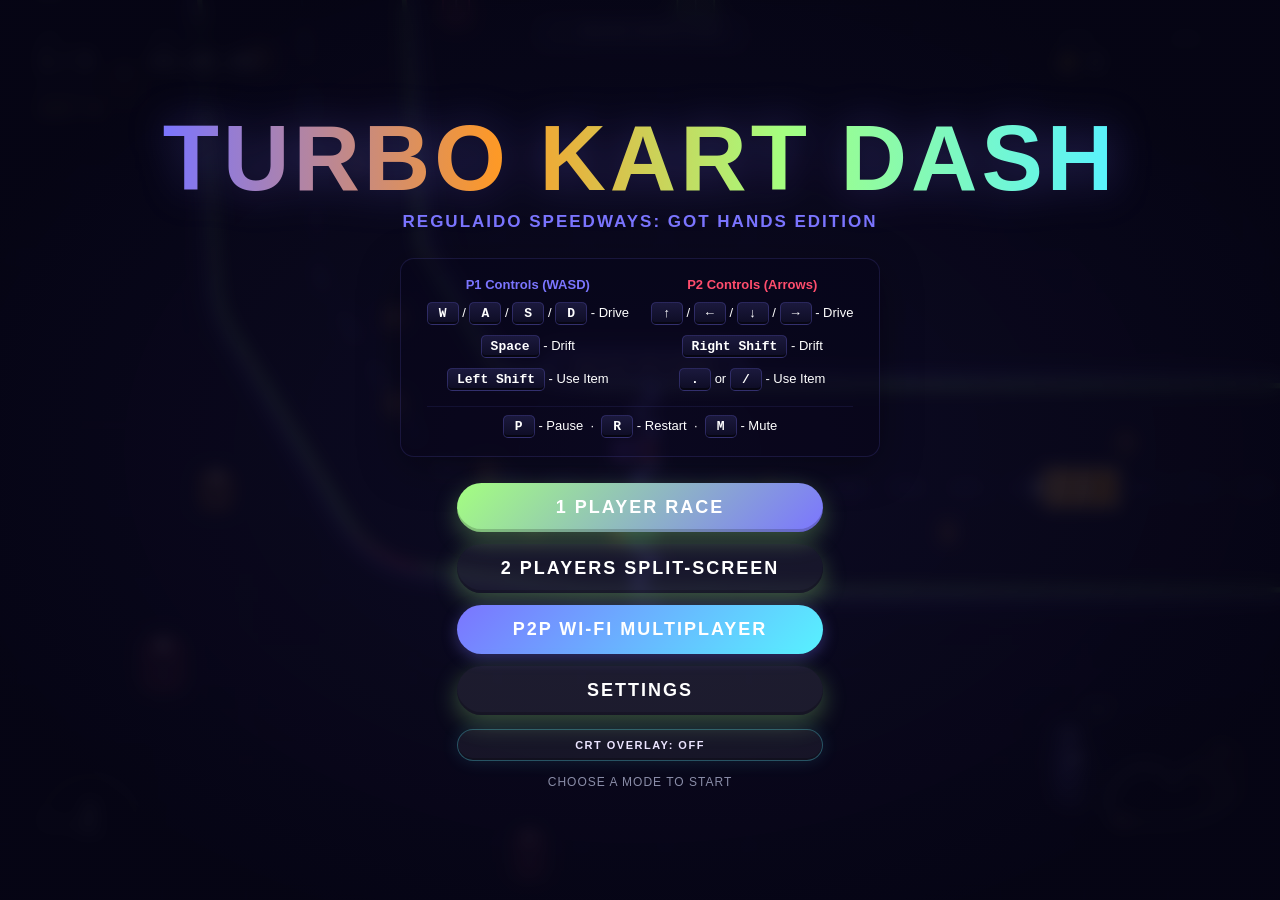
==== commit d5159d57: "Add music settings and expand mainframe item effects Co-authored-by: Cursor <cursoragent@cursor.com>" ====
--- a/racing.html
+++ b/racing.html
@@ -20,6 +20,35 @@
     background: #152216;
     image-rendering: optimizeSpeed;
   }
+  #crt-overlay {
+    position: absolute;
+    inset: 0;
+    pointer-events: none;
+    z-index: 20;
+    opacity: 0;
+    transition: opacity 0.18s ease;
+    background:
+      linear-gradient(rgba(255,255,255,0.055) 50%, rgba(0,0,0,0.12) 50%),
+      radial-gradient(circle at center, rgba(87,242,255,0.12), rgba(6,5,20,0.22) 65%, rgba(0,0,0,0.42) 100%);
+    background-size: 100% 4px, 100% 100%;
+    box-shadow: inset 0 0 80px rgba(87, 242, 255, 0.12), inset 0 0 180px rgba(123, 117, 255, 0.18);
+    mix-blend-mode: screen;
+  }
+  #crt-overlay.active {
+    opacity: 0.72;
+  }
+  #crt-overlay::after {
+    content: "";
+    position: absolute;
+    inset: 0;
+    background: linear-gradient(90deg, rgba(255,0,80,0.04), rgba(0,255,255,0.035), rgba(255,255,255,0.02));
+    animation: crtFlicker 2.6s steps(3, end) infinite;
+  }
+  @keyframes crtFlicker {
+    0%, 100% { opacity: 0.42; transform: translateX(0); }
+    45% { opacity: 0.62; transform: translateX(0.6px); }
+    70% { opacity: 0.35; transform: translateX(-0.5px); }
+  }
 
   /* ---- Overlays (title / pause / finish) ---- */
   .overlay {
@@ -110,6 +139,20 @@
   .btn-alt:hover { box-shadow: 0 12px 30px rgba(164, 255, 128, 0.45); }
 
   .hint { font-size: 12px; color: #8a8da8; margin-top: 14px; letter-spacing: 1px; text-transform: uppercase; }
+  .crt-toggle {
+    margin-top: 2px;
+    padding: 9px 18px;
+    font-size: 11px;
+    letter-spacing: 1.5px;
+    background: rgba(255, 255, 255, 0.06);
+    color: #ebe4ff;
+    border: 1px solid rgba(87, 242, 255, 0.28);
+    box-shadow: 0 0 18px rgba(87, 242, 255, 0.12), inset 0 -2px 0 rgba(0,0,0,0.22);
+  }
+  .crt-toggle.active {
+    color: #060514;
+    background: linear-gradient(135deg, #57f2ff, #a4ff80);
+  }
 
   .results {
     background: rgba(8, 6, 26, 0.65);
@@ -414,6 +457,74 @@
     height: 1px;
     background: rgba(255, 255, 255, 0.08);
     margin: 5px 0;
+  }
+
+  /* Settings menu */
+  .settings-panel {
+    background: rgba(13, 11, 33, 0.58);
+    backdrop-filter: blur(16px);
+    -webkit-backdrop-filter: blur(16px);
+    border: 1px solid rgba(123, 117, 255, 0.18);
+    box-shadow: 0 16px 36px rgba(0, 0, 0, 0.5), inset 0 1px 0 rgba(255, 255, 255, 0.05);
+    border-radius: 20px;
+    padding: 26px;
+    width: min(92vw, 760px);
+    display: flex;
+    flex-direction: column;
+    gap: 18px;
+  }
+  .settings-label {
+    color: #ebe4ff;
+    font-size: 13px;
+    font-weight: 800;
+    letter-spacing: 2px;
+    text-transform: uppercase;
+  }
+  .music-grid {
+    display: grid;
+    grid-template-columns: repeat(auto-fit, minmax(190px, 1fr));
+    gap: 14px;
+  }
+  .music-card {
+    background: rgba(8, 6, 26, 0.72);
+    border: 2px solid rgba(255, 255, 255, 0.08);
+    border-radius: 14px;
+    padding: 16px;
+    text-align: left;
+    cursor: pointer;
+    transition: transform 0.18s ease, border-color 0.18s ease, box-shadow 0.18s ease;
+  }
+  .music-card:hover {
+    transform: translateY(-2px);
+    border-color: rgba(87, 242, 255, 0.55);
+    box-shadow: 0 10px 24px rgba(87, 242, 255, 0.14);
+  }
+  .music-card.selected {
+    border-color: #57f2ff;
+    box-shadow: 0 0 22px rgba(87, 242, 255, 0.42), inset 0 0 10px rgba(87, 242, 255, 0.18);
+    background: rgba(12, 18, 56, 0.88);
+  }
+  .music-card-title {
+    display: flex;
+    align-items: center;
+    gap: 8px;
+    font-size: 15px;
+    font-weight: 900;
+    color: #fff;
+    margin-bottom: 8px;
+  }
+  .music-card-meta {
+    color: #57f2ff;
+    font-family: "SFMono-Regular", Consolas, monospace;
+    font-size: 11px;
+    font-weight: 800;
+    letter-spacing: 0.5px;
+  }
+  .settings-actions {
+    display: flex;
+    justify-content: center;
+    gap: 12px;
+    flex-wrap: wrap;
   }
 
   /* ---- Map Selection Section ---- */
@@ -579,6 +690,7 @@
 </head>
 <body>
   <canvas id="game"></canvas>
+  <div id="crt-overlay" aria-hidden="true"></div>
 
   <!-- Audio Notification Toast -->
   <div id="audio-toast" class="audio-toast hidden">
@@ -607,8 +719,23 @@
       <button class="btn btn-alt" id="start-1p-btn">1 Player Race</button>
       <button class="btn btn-alt" id="start-2p-btn" style="background: rgba(255, 255, 255, 0.05); color: #fff;">2 Players Split-Screen</button>
       <button class="btn" id="start-p2p-btn" style="background: linear-gradient(135deg, #7b75ff, #57f2ff); box-shadow: 0 4px 15px rgba(123, 117, 255, 0.35);">P2P Wi-Fi Multiplayer</button>
+      <button class="btn btn-alt" id="settings-btn" type="button" style="background: rgba(255, 255, 255, 0.08); color: #fff;">Settings</button>
+      <button class="btn crt-toggle" id="crt-toggle-btn" type="button">CRT Overlay: Off</button>
     </div>
     <div class="hint pulse">Choose a mode to start</div>
+  </div>
+
+  <!-- Settings screen -->
+  <div id="settings-screen" class="overlay hidden">
+    <div class="title-text" style="font-size: clamp(32px, 5.5vw, 64px); margin-bottom: 4px;">Settings</div>
+    <div class="subtitle" style="margin-bottom: 12px; color: #57f2ff;">Choose Your Soundtrack</div>
+    <div class="settings-panel">
+      <div class="settings-label">Music Track</div>
+      <div class="music-grid" id="music-settings-container"></div>
+      <div class="settings-actions">
+        <button class="btn btn-alt" id="settings-back-btn" type="button" style="background: rgba(255,255,255,0.06); color: #fff;">Back to Menu</button>
+      </div>
+    </div>
   </div>
 
   <!-- P2P Setup Screen -->
@@ -699,15 +826,21 @@
 const canvas = document.getElementById("game");
 const ctx = canvas.getContext("2d");
 const titleScreen = document.getElementById("title-screen");
+const settingsScreen = document.getElementById("settings-screen");
 const selectScreen = document.getElementById("select-screen");
 const pauseScreen = document.getElementById("pause-screen");
 const finishScreen = document.getElementById("finish-screen");
+const crtOverlay = document.getElementById("crt-overlay");
 const finishResults = document.getElementById("finish-results");
 const finishTitle = document.getElementById("finish-title");
 const start1pBtn = document.getElementById("start-1p-btn");
 const start2pBtn = document.getElementById("start-2p-btn");
 const driveBtn = document.getElementById("drive-btn");
 const restartBtn = document.getElementById("restart-btn");
+const settingsBtn = document.getElementById("settings-btn");
+const settingsBackBtn = document.getElementById("settings-back-btn");
+const musicSettingsContainer = document.getElementById("music-settings-container");
+const crtToggleBtn = document.getElementById("crt-toggle-btn");
 
 const startP2pBtn = document.getElementById("start-p2p-btn");
 const p2pScreen = document.getElementById("p2p-screen");
@@ -721,6 +854,7 @@
 const p2pBackBtn = document.getElementById("p2p-back-btn");
 
 let peer = null;
+let crtOverlayEnabled = false;
 
 // ---- Character Configurations ----
 const CHARACTERS = [
@@ -1044,6 +1178,230 @@
       // Cyan muzzle burst in front of kart
       game.particles.burst(kart.x + fx * 24, kart.y + fy * 24, "#57f2ff", 15, { spdMin: 2, spdMax: 5 });
     }
+  } else if (item === "deauth") {
+    Sound.spatialTone(kart.x, kart.y, 95, 0.25, "sawtooth", 0.18, 28);
+    Sound.spatialNoise(kart.x, kart.y, 0.22, 0.13, 420);
+    if (game.particles) {
+      for (let i = 0; i < 3; i++) {
+        game.particles.add({
+          type: "ring",
+          x: kart.x,
+          y: kart.y,
+          vx: 0,
+          vy: 0,
+          life: 26 + i * 8,
+          maxLife: 26 + i * 8,
+          size: 95 + i * 34,
+          startSize: 18 + i * 8,
+          color: i === 0 ? "#ff3366" : "rgba(255, 51, 102, 0.65)"
+        });
+      }
+      game.particles.burst(kart.x, kart.y, "#ff3366", 22, { spdMin: 2, spdMax: 6 });
+    }
+  } else if (item === "mergerequest") {
+    Sound.spatialTone(kart.x, kart.y, 320, 0.16, "square", 0.14, 760);
+    Sound.spatialTone(kart.x, kart.y, 640, 0.12, "triangle", 0.10, 960);
+    if (game.particles) {
+      game.particles.add({
+        type: "ring",
+        x: kart.x,
+        y: kart.y,
+        vx: 0,
+        vy: 0,
+        life: 24,
+        maxLife: 24,
+        size: 46,
+        startSize: 8,
+        color: "#39ff14"
+      });
+      game.particles.burst(kart.x + fx * 18, kart.y + fy * 18, "#39ff14", 14, { spdMin: 1.5, spdMax: 4 });
+    }
+  }
+}
+
+function applyDeauthShockwave(sourceKart) {
+  if (!sourceKart) return;
+  const radius = 175;
+  let affected = 0;
+
+  for (const kart of getActiveKarts()) {
+    if (!kart || kart === sourceKart || kart.finished) continue;
+    const d = dist(sourceKart.x, sourceKart.y, kart.x, kart.y);
+    if (d > radius) continue;
+
+    const falloff = 1 - d / radius;
+    const nx = (kart.x - sourceKart.x) / Math.max(0.001, d);
+    const ny = (kart.y - sourceKart.y) / Math.max(0.001, d);
+    kart.vx += nx * (3.5 + falloff * 4.0);
+    kart.vy += ny * (3.5 + falloff * 4.0);
+
+    if (kart.shieldTimer > 0) {
+      kart.shieldTimer = 0;
+      if (game.particles) {
+        game.particles.burst(kart.x, kart.y, "#78dcff", 18, { spdMin: 1.5, spdMax: 4 });
+      }
+    } else {
+      kart.spinoutTimer = Math.max(kart.spinoutTimer, 32);
+      kart.spinAngle = 0;
+      triggerQuote(kart, "crash");
+      if (game.particles) {
+        game.particles.add({
+          type: "text",
+          text: "DE-AUTH!",
+          x: kart.x,
+          y: kart.y - 24,
+          vx: 0,
+          vy: -0.9,
+          life: 45,
+          maxLife: 45,
+          size: 16,
+          color: "#ff3366",
+          drag: 0.98
+        });
+        game.particles.burst(kart.x, kart.y, "#ff3366", 18, { spdMin: 2, spdMax: 5 });
+      }
+    }
+    affected++;
+  }
+
+  if (affected > 0) {
+    game.shake = Math.max(game.shake, 7);
+    game.flash = Math.max(game.flash, 6);
+  }
+}
+
+function findMergeRequestTarget(kart) {
+  const ranking = rankAll().filter(k => k && k !== kart && !k.finished);
+  const myRank = rankAll().indexOf(kart);
+  if (myRank > 0 && ranking[myRank - 1]) return ranking[myRank - 1];
+
+  let best = null;
+  let bestScore = Infinity;
+  const fx = Math.cos(kart.heading);
+  const fy = Math.sin(kart.heading);
+  for (const other of getActiveKarts()) {
+    if (!other || other === kart || other.finished) continue;
+    const dx = other.x - kart.x;
+    const dy = other.y - kart.y;
+    const forward = dx * fx + dy * fy;
+    if (forward <= 20) continue;
+    const lateral = Math.abs(dx * -fy + dy * fx);
+    const score = forward + lateral * 1.8;
+    if (score < bestScore) {
+      bestScore = score;
+      best = other;
+    }
+  }
+  return best;
+}
+
+function startMergeRequestPull(kart) {
+  const target = findMergeRequestTarget(kart);
+  if (!target) {
+    kart.boostTimer = Math.max(kart.boostTimer, 36);
+    if (game.particles) {
+      game.particles.add({
+        type: "text",
+        text: "NO REVIEWER",
+        x: kart.x,
+        y: kart.y - 22,
+        vx: 0,
+        vy: -0.8,
+        life: 36,
+        maxLife: 36,
+        size: 13,
+        color: "#39ff14"
+      });
+    }
+    return;
+  }
+
+  kart.mergePullTarget = target;
+  kart.mergePullTargetId = getKartId(target);
+  kart.mergePullTimer = 95;
+  triggerQuote(kart, "boost");
+  if (game.particles) {
+    game.particles.add({
+      type: "text",
+      text: "MERGE REQUEST!",
+      x: kart.x,
+      y: kart.y - 22,
+      vx: 0,
+      vy: -0.8,
+      life: 42,
+      maxLife: 42,
+      size: 14,
+      color: "#39ff14"
+    });
+  }
+}
+
+function applyMergeRequestPull(kart, dt) {
+  if (!kart.mergePullTimer || kart.mergePullTimer <= 0) return;
+  let target = kart.mergePullTarget;
+  if ((!target || target.finished) && kart.mergePullTargetId) {
+    target = getKartById(kart.mergePullTargetId);
+    kart.mergePullTarget = target;
+  }
+  if (!target || target === kart || target.finished) {
+    kart.mergePullTimer = 0;
+    kart.mergePullTarget = null;
+    kart.mergePullTargetId = null;
+    return;
+  }
+
+  const dx = target.x - kart.x;
+  const dy = target.y - kart.y;
+  const d = Math.hypot(dx, dy);
+  if (d < 58) {
+    kart.mergePullTimer = 0;
+    kart.mergePullTarget = null;
+    kart.mergePullTargetId = null;
+    kart.boostTimer = Math.max(kart.boostTimer, 24);
+    return;
+  }
+
+  const nx = dx / Math.max(0.001, d);
+  const ny = dy / Math.max(0.001, d);
+  const pull = clamp((d - 55) / 360, 0.08, 0.42);
+  kart.vx += nx * pull * dt;
+  kart.vy += ny * pull * dt;
+  kart.mergePullTimer -= dt;
+
+  if (game.particles && Math.random() < 0.35 * dt) {
+    game.particles.add({
+      type: "line",
+      x: kart.x + rand(-4, 4),
+      y: kart.y + rand(-4, 4),
+      vx: nx * rand(2, 4),
+      vy: ny * rand(2, 4),
+      life: 14,
+      maxLife: 14,
+      size: rand(1.5, 3),
+      color: "rgba(57, 255, 20, 0.55)",
+      drag: 0.95
+    });
+  }
+}
+
+function drawMergeRequestTethers(ctx, time) {
+  const pulse = 0.45 + 0.35 * Math.sin(time * 0.018);
+  for (const kart of getActiveKarts()) {
+    if (!kart || !kart.mergePullTimer || kart.mergePullTimer <= 0) continue;
+    const target = kart.mergePullTarget || getKartById(kart.mergePullTargetId);
+    if (!target || target === kart) continue;
+    ctx.save();
+    ctx.strokeStyle = `rgba(57, 255, 20, ${pulse})`;
+    ctx.lineWidth = 2.5;
+    ctx.shadowBlur = 12;
+    ctx.shadowColor = "#39ff14";
+    ctx.setLineDash([10, 7]);
+    ctx.lineDashOffset = -time * 0.12;
+    ctx.beginPath();
+    ctx.moveTo(kart.x, kart.y);
+    ctx.lineTo(target.x, target.y);
+    ctx.stroke();
+    ctx.restore();
   }
 }
 
@@ -3273,6 +3631,9 @@
     this.draftTimer = 0;
     this.draftBoostTimer = 0;
     this.ultraBoostActive = false;
+    this.mergePullTimer = 0;
+    this.mergePullTarget = null;
+    this.mergePullTargetId = null;
   }
 
   forwardSpeed() {
@@ -3333,6 +3694,18 @@
           heading: this.heading
         });
       }
+    } else if (type === "deauth") {
+      applyDeauthShockwave(this);
+      if (game.p2pMode && game.p2pRole === "guest") {
+        sendP2pMessage({
+          type: "deauth_shockwave",
+          kartId: getKartId(this),
+          x: this.x,
+          y: this.y
+        });
+      }
+    } else if (type === "mergerequest") {
+      startMergeRequestPull(this);
     }
   }
 
@@ -3541,6 +3914,7 @@
     // Recompose velocity
     this.vx = vF * fx + vL * lx;
     this.vy = vF * fy + vL * ly;
+    applyMergeRequestPull(this, dt);
 
     // Move
     this.x += this.vx * dt;
@@ -3691,7 +4065,7 @@
       this.itemRollTimer -= dt;
       if (this.itemRollTimer <= 0) {
         this.itemState = "active";
-        this.itemSlot = pick(["boost", "shield", "handling", "conflict", "dossier"]);
+        this.itemSlot = pick(["boost", "shield", "handling", "conflict", "dossier", "deauth", "mergerequest"]);
         if (!this.isPlayer) {
           this.aiItemUseTimer = rand(60, 180);
         }
@@ -3856,6 +4230,37 @@
 
     const onRoad = track.isOnRoad(this.x, this.y);
     const r = this.applyPhysics(input, track, dt, onRoad);
+
+    // Off-road effects (digital green dust particles + spatialized static noise)
+    if (!onRoad && this.speed() > 1.0) {
+      if (!this.offRoadAudioTimer) this.offRoadAudioTimer = 0;
+      this.offRoadAudioTimer -= dt;
+      if (this.offRoadAudioTimer <= 0) {
+        this.offRoadAudioTimer = rand(8, 16);
+        Sound.spatialNoise(this.x, this.y, 0.10, 0.04, 700);
+      }
+      
+      if (Math.random() < 0.4 * dt) {
+        const fx = Math.cos(this.heading), fy = Math.sin(this.heading);
+        const lx = -fy, ly = fx;
+        for (const side of [-1, 1]) {
+          game.particles.add({
+            type: "rect",
+            x: this.x - fx * 12 + lx * side * 6 + rand(-2, 2),
+            y: this.y - fy * 12 + ly * side * 6 + rand(-2, 2),
+            vx: -fx * rand(1.5, 3.5) + rand(-1, 1),
+            vy: -fy * rand(1.5, 3.5) + rand(-1, 1),
+            life: rand(15, 30),
+            maxLife: 30,
+            size: rand(3, 6),
+            angle: rand(0, TAU),
+            spin: rand(-0.2, 0.2),
+            color: pick(["#00ff66", "#adff2f", "#39ff14", "rgba(0, 255, 102, 0.4)"]),
+            drag: 0.92
+          });
+        }
+      }
+    }
 
     // Skid marks (with neon styling for Rissal)
     this.skidEmitTimer -= dt;
@@ -4068,6 +4473,10 @@
         if (rank <= 2 || Math.random() < 0.02 * dt) {
           shouldUse = true;
         }
+      } else if (this.itemSlot === "deauth") {
+        shouldUse = getActiveKarts().some(k => k !== this && !k.finished && dist(this.x, this.y, k.x, k.y) < 150);
+      } else if (this.itemSlot === "mergerequest") {
+        shouldUse = rank > 1 && curvature < 0.35;
       }
       
       if (shouldUse) {
@@ -4099,6 +4508,37 @@
 
     this.maxSpeed = origMaxSpeed;
     this.acceleration = origAcceleration;
+
+    // Off-road effects (digital green dust particles + spatialized static noise)
+    if (!onRoad && this.speed() > 1.0) {
+      if (!this.offRoadAudioTimer) this.offRoadAudioTimer = 0;
+      this.offRoadAudioTimer -= dt;
+      if (this.offRoadAudioTimer <= 0) {
+        this.offRoadAudioTimer = rand(8, 16);
+        Sound.spatialNoise(this.x, this.y, 0.10, 0.04, 700);
+      }
+      
+      if (Math.random() < 0.4 * dt) {
+        const fx = Math.cos(this.heading), fy = Math.sin(this.heading);
+        const lx = -fy, ly = fx;
+        for (const side of [-1, 1]) {
+          game.particles.add({
+            type: "rect",
+            x: this.x - fx * 12 + lx * side * 6 + rand(-2, 2),
+            y: this.y - fy * 12 + ly * side * 6 + rand(-2, 2),
+            vx: -fx * rand(1.5, 3.5) + rand(-1, 1),
+            vy: -fy * rand(1.5, 3.5) + rand(-1, 1),
+            life: rand(15, 30),
+            maxLife: 30,
+            size: rand(3, 6),
+            angle: rand(0, TAU),
+            spin: rand(-0.2, 0.2),
+            color: pick(["#00ff66", "#adff2f", "#39ff14", "rgba(0, 255, 102, 0.4)"]),
+            drag: 0.92
+          });
+        }
+      }
+    }
 
     // AI Skid marks (with neon color for Rissal)
     this.skidEmitTimer -= dt;
@@ -5120,6 +5560,36 @@
       const isP2Drifting = !!keysP2.drift && p2Speed > 1.5;
       Sound.updateDriftSqueal(2, isP2Drifting, p2Speed);
       Sound.updateEngine(2, p2Speed, game.player2.maxSpeed, game.player2.boostTimer > 0);
+
+      const p2OnRoad = game.track.isOnRoad(game.player2.x, game.player2.y);
+      if (!p2OnRoad && p2Speed > 1.0) {
+        if (!game.player2.offRoadAudioTimer) game.player2.offRoadAudioTimer = 0;
+        game.player2.offRoadAudioTimer -= dt;
+        if (game.player2.offRoadAudioTimer <= 0) {
+          game.player2.offRoadAudioTimer = rand(8, 16);
+          Sound.spatialNoise(game.player2.x, game.player2.y, 0.10, 0.04, 700);
+        }
+        if (Math.random() < 0.4 * dt) {
+          const fx = Math.cos(game.player2.heading), fy = Math.sin(game.player2.heading);
+          const lx = -fy, ly = fx;
+          for (const side of [-1, 1]) {
+            game.particles.add({
+              type: "rect",
+              x: game.player2.x - fx * 12 + lx * side * 6 + rand(-2, 2),
+              y: game.player2.y - fy * 12 + ly * side * 6 + rand(-2, 2),
+              vx: -fx * rand(1.5, 3.5) + rand(-1, 1),
+              vy: -fy * rand(1.5, 3.5) + rand(-1, 1),
+              life: rand(15, 30),
+              maxLife: 30,
+              size: rand(3, 6),
+              angle: rand(0, TAU),
+              spin: rand(-0.2, 0.2),
+              color: pick(["#00ff66", "#adff2f", "#39ff14", "rgba(0, 255, 102, 0.4)"]),
+              drag: 0.92
+            });
+          }
+        }
+      }
     } else {
       Sound.stopRumble(2);
       Sound.stopDriftSqueal(2);
@@ -5218,6 +5688,8 @@
       h.draw(ctx, time);
     }
   }
+
+  drawMergeRequestTethers(ctx, time);
 
   // Karts sorted by depth
   const activeKarts = getActiveKarts();
@@ -5484,7 +5956,7 @@
     ctx.textBaseline = "middle";
     ctx.fillText("?", size / 2, size / 2);
   } else if (kart.itemState === "rolling") {
-    const items = ["boost", "shield", "handling", "conflict"];
+    const items = ["boost", "shield", "handling", "conflict", "dossier", "deauth", "mergerequest"];
     const frameIdx = Math.floor(time * 0.05) % items.length;
     const item = items[frameIdx];
     drawItemIcon(ctx, size / 2, size / 2, size * 0.55, item, time);
@@ -5604,6 +6076,55 @@
     ctx.moveTo(-sz * 0.3, sz * 0.25);
     ctx.lineTo(sz * 0.25, sz * 0.25);
     ctx.stroke();
+  } else if (item === "deauth") {
+    ctx.strokeStyle = "#ff3366";
+    ctx.lineWidth = 2.5;
+    ctx.shadowBlur = 8;
+    ctx.shadowColor = "#ff3366";
+    
+    // Draw concentric antenna waves
+    ctx.beginPath();
+    ctx.arc(0, sz * 0.15, sz * 0.12, 0, TAU);
+    ctx.fillStyle = "#ff3366";
+    ctx.fill();
+    
+    ctx.beginPath();
+    ctx.arc(0, sz * 0.15, sz * 0.3, Math.PI * 1.2, Math.PI * 1.8);
+    ctx.stroke();
+    
+    ctx.beginPath();
+    ctx.arc(0, sz * 0.15, sz * 0.52, Math.PI * 1.25, Math.PI * 1.75);
+    ctx.stroke();
+  } else if (item === "mergerequest") {
+    ctx.strokeStyle = "#39ff14";
+    ctx.lineWidth = 2.5;
+    ctx.shadowBlur = 8;
+    ctx.shadowColor = "#39ff14";
+    
+    // Draw bracket < > with a center pull arrow
+    ctx.beginPath();
+    ctx.moveTo(-sz * 0.35, -sz * 0.3);
+    ctx.lineTo(-sz * 0.5, 0);
+    ctx.lineTo(-sz * 0.35, sz * 0.3);
+    
+    ctx.moveTo(sz * 0.35, -sz * 0.3);
+    ctx.lineTo(sz * 0.5, 0);
+    ctx.lineTo(sz * 0.35, sz * 0.3);
+    ctx.stroke();
+    
+    // Center arrow pointing down/in
+    ctx.beginPath();
+    ctx.moveTo(0, -sz * 0.25);
+    ctx.lineTo(0, sz * 0.25);
+    ctx.stroke();
+    
+    ctx.fillStyle = "#39ff14";
+    ctx.beginPath();
+    ctx.moveTo(-sz * 0.15, sz * 0.08);
+    ctx.lineTo(0, sz * 0.25);
+    ctx.lineTo(sz * 0.15, sz * 0.08);
+    ctx.closePath();
+    ctx.fill();
   }
 
   ctx.restore();
@@ -6035,15 +6556,77 @@
 
 function hideAll() {
   titleScreen.classList.add("hidden");
+  settingsScreen.classList.add("hidden");
   selectScreen.classList.add("hidden");
   pauseScreen.classList.add("hidden");
   finishScreen.classList.add("hidden");
   p2pScreen.classList.add("hidden");
 }
 
+function renderMusicSettings() {
+  if (!musicSettingsContainer) return;
+  musicSettingsContainer.innerHTML = "";
+  Sound.tracks.forEach((track, idx) => {
+    const card = document.createElement("button");
+    card.type = "button";
+    card.className = "music-card" + (Sound.trackIdx === idx ? " selected" : "");
+    card.innerHTML = `
+      <div class="music-card-title"><span>${track.icon}</span><span>${track.name}</span></div>
+      <div class="music-card-meta">${track.tempo} BPM · ${idx === 0 ? "Synthwave Cruise" : idx === 1 ? "Acid Sprint" : "Chiptune Flow"}</div>
+    `;
+    card.addEventListener("click", () => {
+      setMusicTrack(idx);
+      Sound.tone(660, 0.08, "square", 0.12);
+    });
+    musicSettingsContainer.appendChild(card);
+  });
+}
+
+function setMusicTrack(idx) {
+  Sound.trackIdx = idx;
+  const track = Sound.tracks[idx];
+  Sound.tempo = track.tempo;
+  if (game.player && game.player.lap >= TOTAL_LAPS - 1) {
+    Sound.tempo = track.tempo + 18;
+  }
+  renderMusicSettings();
+  if (Sound.isPlayingMusic) {
+    Sound.showTrackToast();
+  }
+}
+
+function showSettingsScreen() {
+  hideAll();
+  renderMusicSettings();
+  settingsScreen.classList.remove("hidden");
+}
+
+function setCrtOverlayEnabled(enabled) {
+  crtOverlayEnabled = enabled;
+  crtOverlay.classList.toggle("active", enabled);
+  crtToggleBtn.classList.toggle("active", enabled);
+  crtToggleBtn.textContent = enabled ? "CRT Overlay: On" : "CRT Overlay: Off";
+}
+
 /* ============================================================
    START / RESTART HOOKS
    ============================================================ */
+settingsBtn.addEventListener("click", () => {
+  Sound.ensure(); Sound.resume();
+  showSettingsScreen();
+});
+
+settingsBackBtn.addEventListener("click", () => {
+  Sound.ensure(); Sound.resume();
+  hideAll();
+  titleScreen.classList.remove("hidden");
+});
+
+crtToggleBtn.addEventListener("click", () => {
+  Sound.ensure(); Sound.resume();
+  setCrtOverlayEnabled(!crtOverlayEnabled);
+});
+
 start1pBtn.addEventListener("click", () => {
   Sound.ensure(); Sound.resume();
   game.multiplayer = false;
@@ -6287,7 +6870,9 @@
       activeQuote: game.player.activeQuote,
       quoteTimer: game.player.quoteTimer,
       spinoutTimer: game.player.spinoutTimer,
-      coinsCollected: game.player.coinsCollected
+      coinsCollected: game.player.coinsCollected,
+      mergePullTimer: game.player.mergePullTimer || 0,
+      mergePullTargetId: game.player.mergePullTargetId || null
     },
     ais: game.ais.map(ai => ({
       x: ai.x,
@@ -6301,7 +6886,9 @@
       lap: ai.lap,
       spinoutTimer: ai.spinoutTimer,
       activeQuote: ai.activeQuote,
-      quoteTimer: ai.quoteTimer
+      quoteTimer: ai.quoteTimer,
+      mergePullTimer: ai.mergePullTimer || 0,
+      mergePullTargetId: ai.mergePullTargetId || null
     })),
     coins: game.track.coins.map(c => c.collected),
     itemBoxes: game.track.itemBoxes.map(b => b.active),
@@ -6340,7 +6927,9 @@
       activeQuote: game.player.activeQuote,
       quoteTimer: game.player.quoteTimer,
       spinoutTimer: game.player.spinoutTimer,
-      coinsCollected: game.player.coinsCollected
+      coinsCollected: game.player.coinsCollected,
+      mergePullTimer: game.player.mergePullTimer || 0,
+      mergePullTargetId: game.player.mergePullTargetId || null
     }
   };
   sendP2pMessage(sync);
@@ -6447,6 +7036,9 @@
       game.player2.quoteTimer = p.quoteTimer;
       game.player2.spinoutTimer = p.spinoutTimer;
       game.player2.coinsCollected = p.coinsCollected;
+      game.player2.mergePullTimer = p.mergePullTimer || 0;
+      game.player2.mergePullTargetId = p.mergePullTargetId || null;
+      game.player2.mergePullTarget = getKartById(game.player2.mergePullTargetId);
     }
 
     if (game.ais && data.ais) {
@@ -6466,6 +7058,9 @@
           ai.spinoutTimer = p.spinoutTimer;
           ai.activeQuote = p.activeQuote;
           ai.quoteTimer = p.quoteTimer;
+          ai.mergePullTimer = p.mergePullTimer || 0;
+          ai.mergePullTargetId = p.mergePullTargetId || null;
+          ai.mergePullTarget = getKartById(ai.mergePullTargetId);
         }
       }
     }
@@ -6521,6 +7116,9 @@
       game.player2.quoteTimer = p.quoteTimer;
       game.player2.spinoutTimer = p.spinoutTimer;
       game.player2.coinsCollected = p.coinsCollected;
+      game.player2.mergePullTimer = p.mergePullTimer || 0;
+      game.player2.mergePullTargetId = p.mergePullTargetId || null;
+      game.player2.mergePullTarget = getKartById(game.player2.mergePullTargetId);
     }
   }
 
@@ -6535,6 +7133,13 @@
     if (game.p2pMode && game.p2pRole === "host" && game.player2) {
       const h = new MergeConflict(data.x, data.y);
       game.hazards.push(h);
+    }
+  }
+
+  else if (data.type === "deauth_shockwave") {
+    if (game.p2pMode && game.p2pRole === "host") {
+      const kart = getKartById(data.kartId);
+      if (kart) applyDeauthShockwave(kart);
     }
   }
 
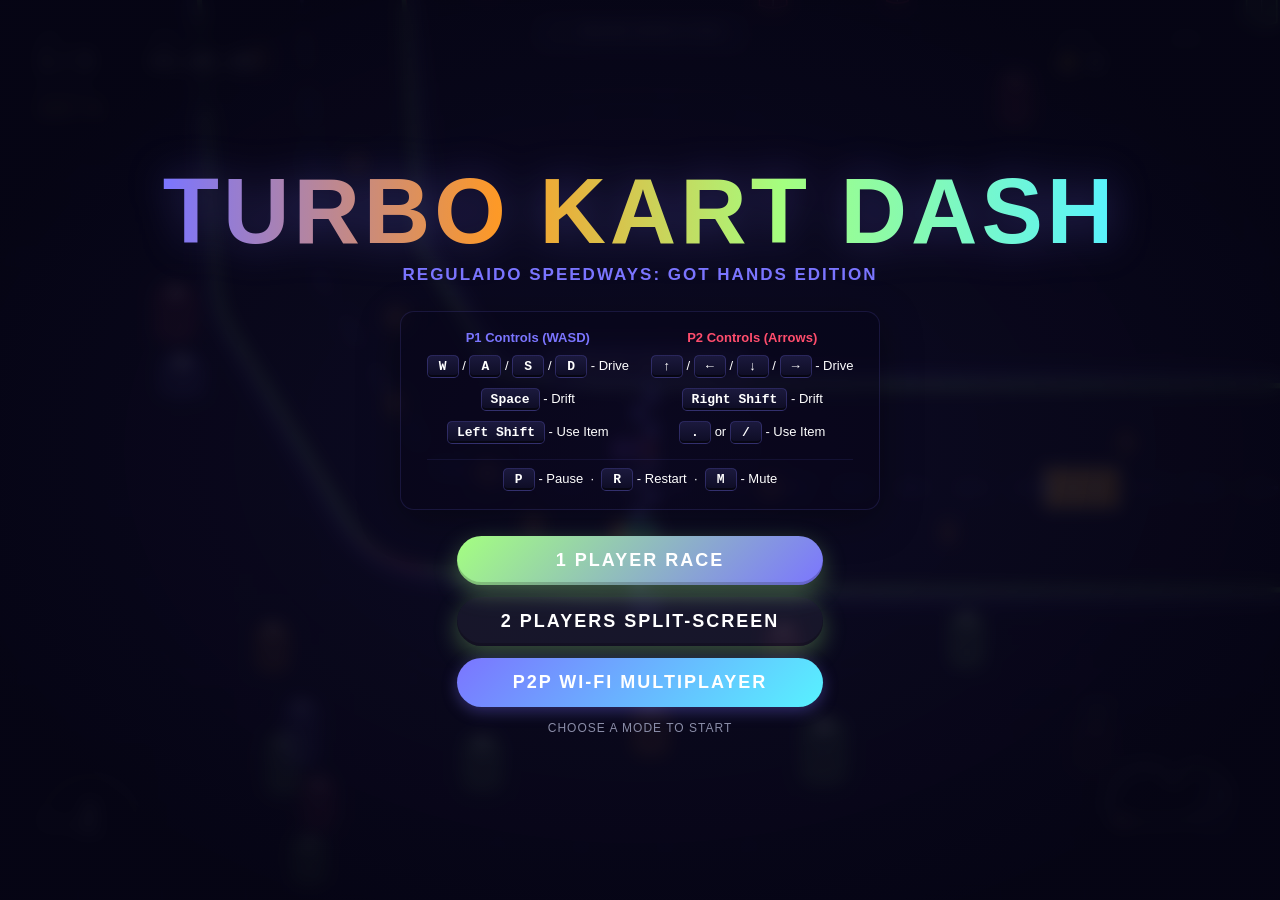
==== commit 4fa81600: "Dragon's Escape: true infinite open-ended trail with progressive fire walls - generateDragonTrail():" ====
--- a/racing.html
+++ b/racing.html
@@ -20,35 +20,6 @@
     background: #152216;
     image-rendering: optimizeSpeed;
   }
-  #crt-overlay {
-    position: absolute;
-    inset: 0;
-    pointer-events: none;
-    z-index: 20;
-    opacity: 0;
-    transition: opacity 0.18s ease;
-    background:
-      linear-gradient(rgba(255,255,255,0.055) 50%, rgba(0,0,0,0.12) 50%),
-      radial-gradient(circle at center, rgba(87,242,255,0.12), rgba(6,5,20,0.22) 65%, rgba(0,0,0,0.42) 100%);
-    background-size: 100% 4px, 100% 100%;
-    box-shadow: inset 0 0 80px rgba(87, 242, 255, 0.12), inset 0 0 180px rgba(123, 117, 255, 0.18);
-    mix-blend-mode: screen;
-  }
-  #crt-overlay.active {
-    opacity: 0.72;
-  }
-  #crt-overlay::after {
-    content: "";
-    position: absolute;
-    inset: 0;
-    background: linear-gradient(90deg, rgba(255,0,80,0.04), rgba(0,255,255,0.035), rgba(255,255,255,0.02));
-    animation: crtFlicker 2.6s steps(3, end) infinite;
-  }
-  @keyframes crtFlicker {
-    0%, 100% { opacity: 0.42; transform: translateX(0); }
-    45% { opacity: 0.62; transform: translateX(0.6px); }
-    70% { opacity: 0.35; transform: translateX(-0.5px); }
-  }
 
   /* ---- Overlays (title / pause / finish) ---- */
   .overlay {
@@ -139,20 +110,6 @@
   .btn-alt:hover { box-shadow: 0 12px 30px rgba(164, 255, 128, 0.45); }
 
   .hint { font-size: 12px; color: #8a8da8; margin-top: 14px; letter-spacing: 1px; text-transform: uppercase; }
-  .crt-toggle {
-    margin-top: 2px;
-    padding: 9px 18px;
-    font-size: 11px;
-    letter-spacing: 1.5px;
-    background: rgba(255, 255, 255, 0.06);
-    color: #ebe4ff;
-    border: 1px solid rgba(87, 242, 255, 0.28);
-    box-shadow: 0 0 18px rgba(87, 242, 255, 0.12), inset 0 -2px 0 rgba(0,0,0,0.22);
-  }
-  .crt-toggle.active {
-    color: #060514;
-    background: linear-gradient(135deg, #57f2ff, #a4ff80);
-  }
 
   .results {
     background: rgba(8, 6, 26, 0.65);
@@ -459,74 +416,6 @@
     margin: 5px 0;
   }
 
-  /* Settings menu */
-  .settings-panel {
-    background: rgba(13, 11, 33, 0.58);
-    backdrop-filter: blur(16px);
-    -webkit-backdrop-filter: blur(16px);
-    border: 1px solid rgba(123, 117, 255, 0.18);
-    box-shadow: 0 16px 36px rgba(0, 0, 0, 0.5), inset 0 1px 0 rgba(255, 255, 255, 0.05);
-    border-radius: 20px;
-    padding: 26px;
-    width: min(92vw, 760px);
-    display: flex;
-    flex-direction: column;
-    gap: 18px;
-  }
-  .settings-label {
-    color: #ebe4ff;
-    font-size: 13px;
-    font-weight: 800;
-    letter-spacing: 2px;
-    text-transform: uppercase;
-  }
-  .music-grid {
-    display: grid;
-    grid-template-columns: repeat(auto-fit, minmax(190px, 1fr));
-    gap: 14px;
-  }
-  .music-card {
-    background: rgba(8, 6, 26, 0.72);
-    border: 2px solid rgba(255, 255, 255, 0.08);
-    border-radius: 14px;
-    padding: 16px;
-    text-align: left;
-    cursor: pointer;
-    transition: transform 0.18s ease, border-color 0.18s ease, box-shadow 0.18s ease;
-  }
-  .music-card:hover {
-    transform: translateY(-2px);
-    border-color: rgba(87, 242, 255, 0.55);
-    box-shadow: 0 10px 24px rgba(87, 242, 255, 0.14);
-  }
-  .music-card.selected {
-    border-color: #57f2ff;
-    box-shadow: 0 0 22px rgba(87, 242, 255, 0.42), inset 0 0 10px rgba(87, 242, 255, 0.18);
-    background: rgba(12, 18, 56, 0.88);
-  }
-  .music-card-title {
-    display: flex;
-    align-items: center;
-    gap: 8px;
-    font-size: 15px;
-    font-weight: 900;
-    color: #fff;
-    margin-bottom: 8px;
-  }
-  .music-card-meta {
-    color: #57f2ff;
-    font-family: "SFMono-Regular", Consolas, monospace;
-    font-size: 11px;
-    font-weight: 800;
-    letter-spacing: 0.5px;
-  }
-  .settings-actions {
-    display: flex;
-    justify-content: center;
-    gap: 12px;
-    flex-wrap: wrap;
-  }
-
   /* ---- Map Selection Section ---- */
   .map-select-section {
     width: 100%;
@@ -628,79 +517,10 @@
     letter-spacing: 1px;
     box-shadow: 0 2px 6px rgba(0,0,0,0.3);
   }
-
-  /* Audio Toast Notification */
-  .audio-toast {
-    position: fixed;
-    top: 24px;
-    right: 24px;
-    background: rgba(10, 8, 28, 0.85);
-    border: 1.5px solid #57f2ff;
-    box-shadow: 0 8px 32px rgba(87, 242, 255, 0.25);
-    backdrop-filter: blur(8px);
-    -webkit-backdrop-filter: blur(8px);
-    border-radius: 12px;
-    padding: 12px 18px;
-    display: flex;
-    align-items: center;
-    gap: 14px;
-    z-index: 99999;
-    transition: all 0.4s cubic-bezier(0.175, 0.885, 0.32, 1.275);
-    pointer-events: none;
-    transform: translateY(0);
-    opacity: 1;
-  }
-  .audio-toast.hidden {
-    transform: translateY(-20px) scale(0.9);
-    opacity: 0;
-  }
-  .audio-icon {
-    font-size: 24px;
-    animation: bounce 1.2s infinite alternate ease-in-out;
-  }
-  .audio-info {
-    display: flex;
-    flex-direction: column;
-    gap: 2px;
-  }
-  .audio-now-playing {
-    font-size: 9px;
-    font-weight: 900;
-    color: #a49fc4;
-    letter-spacing: 1.5px;
-    font-family: monospace;
-  }
-  .audio-track-title {
-    font-size: 15px;
-    font-weight: 800;
-    color: #fff;
-    text-shadow: 0 0 6px rgba(255, 255, 255, 0.3);
-  }
-  .audio-track-tempo {
-    font-size: 10px;
-    font-weight: 500;
-    color: #57f2ff;
-    font-family: monospace;
-  }
-  @keyframes bounce {
-    0% { transform: translateY(0); }
-    100% { transform: translateY(-4px); }
-  }
 </style>
 </head>
 <body>
   <canvas id="game"></canvas>
-  <div id="crt-overlay" aria-hidden="true"></div>
-
-  <!-- Audio Notification Toast -->
-  <div id="audio-toast" class="audio-toast hidden">
-    <div class="audio-icon" id="audio-toast-icon">🎵</div>
-    <div class="audio-info">
-      <div class="audio-now-playing" id="audio-toast-label">NOW PLAYING</div>
-      <div id="audio-track-title" class="audio-track-title">Mainframe Sunset</div>
-      <div id="audio-track-tempo" class="audio-track-tempo">124 BPM</div>
-    </div>
-  </div>
 
   <!-- Title screen -->
   <div id="title-screen" class="overlay">
@@ -719,23 +539,8 @@
       <button class="btn btn-alt" id="start-1p-btn">1 Player Race</button>
       <button class="btn btn-alt" id="start-2p-btn" style="background: rgba(255, 255, 255, 0.05); color: #fff;">2 Players Split-Screen</button>
       <button class="btn" id="start-p2p-btn" style="background: linear-gradient(135deg, #7b75ff, #57f2ff); box-shadow: 0 4px 15px rgba(123, 117, 255, 0.35);">P2P Wi-Fi Multiplayer</button>
-      <button class="btn btn-alt" id="settings-btn" type="button" style="background: rgba(255, 255, 255, 0.08); color: #fff;">Settings</button>
-      <button class="btn crt-toggle" id="crt-toggle-btn" type="button">CRT Overlay: Off</button>
     </div>
     <div class="hint pulse">Choose a mode to start</div>
-  </div>
-
-  <!-- Settings screen -->
-  <div id="settings-screen" class="overlay hidden">
-    <div class="title-text" style="font-size: clamp(32px, 5.5vw, 64px); margin-bottom: 4px;">Settings</div>
-    <div class="subtitle" style="margin-bottom: 12px; color: #57f2ff;">Choose Your Soundtrack</div>
-    <div class="settings-panel">
-      <div class="settings-label">Music Track</div>
-      <div class="music-grid" id="music-settings-container"></div>
-      <div class="settings-actions">
-        <button class="btn btn-alt" id="settings-back-btn" type="button" style="background: rgba(255,255,255,0.06); color: #fff;">Back to Menu</button>
-      </div>
-    </div>
   </div>
 
   <!-- P2P Setup Screen -->
@@ -826,21 +631,15 @@
 const canvas = document.getElementById("game");
 const ctx = canvas.getContext("2d");
 const titleScreen = document.getElementById("title-screen");
-const settingsScreen = document.getElementById("settings-screen");
 const selectScreen = document.getElementById("select-screen");
 const pauseScreen = document.getElementById("pause-screen");
 const finishScreen = document.getElementById("finish-screen");
-const crtOverlay = document.getElementById("crt-overlay");
 const finishResults = document.getElementById("finish-results");
 const finishTitle = document.getElementById("finish-title");
 const start1pBtn = document.getElementById("start-1p-btn");
 const start2pBtn = document.getElementById("start-2p-btn");
 const driveBtn = document.getElementById("drive-btn");
 const restartBtn = document.getElementById("restart-btn");
-const settingsBtn = document.getElementById("settings-btn");
-const settingsBackBtn = document.getElementById("settings-back-btn");
-const musicSettingsContainer = document.getElementById("music-settings-container");
-const crtToggleBtn = document.getElementById("crt-toggle-btn");
 
 const startP2pBtn = document.getElementById("start-p2p-btn");
 const p2pScreen = document.getElementById("p2p-screen");
@@ -854,7 +653,6 @@
 const p2pBackBtn = document.getElementById("p2p-back-btn");
 
 let peer = null;
-let crtOverlayEnabled = false;
 
 // ---- Character Configurations ----
 const CHARACTERS = [
@@ -1099,312 +897,6 @@
   return chars.join("");
 }
 
-function triggerShootEffect(kart, item) {
-  const fx = Math.cos(kart.heading);
-  const fy = Math.sin(kart.heading);
-  const lx = -Math.sin(kart.heading);
-  const ly = Math.cos(kart.heading);
-
-  if (item === "boost") {
-    Sound.spatialTone(kart.x, kart.y, 220, 0.45, "sawtooth", 0.16, 880);
-    Sound.spatialNoise(kart.x, kart.y, 0.25, 0.08, 1200);
-    // Smoke & orange sparks behind kart
-    if (game.particles) {
-      game.particles.burst(kart.x - fx * 20, kart.y - fy * 20, "#ff9d00", 15, { spdMin: 1, spdMax: 3 });
-      // Add white/grey smoke
-      for (let i = 0; i < 8; i++) {
-        const ang = kart.heading + Math.PI + rand(-0.3, 0.3);
-        const sp = rand(1, 2.5);
-        game.particles.add({
-          type: "spark",
-          x: kart.x - fx * 20,
-          y: kart.y - fy * 20,
-          vx: Math.cos(ang) * sp,
-          vy: Math.sin(ang) * sp,
-          life: rand(20, 40),
-          maxLife: 40,
-          size: rand(3, 7),
-          color: "rgba(200, 200, 200, 0.4)",
-          drag: 0.94
-        });
-      }
-    }
-  } else if (item === "shield") {
-    Sound.spatialTone(kart.x, kart.y, 440, 0.2, "triangle", 0.12, 880);
-    if (game.particles) {
-      // Circular glow ring
-      game.particles.add({
-        type: "ring",
-        x: kart.x,
-        y: kart.y,
-        vx: 0,
-        vy: 0,
-        life: 25,
-        maxLife: 25,
-        size: 32,
-        startSize: 5,
-        color: "#00ffcc"
-      });
-      game.particles.burst(kart.x, kart.y, "#00ffcc", 10, { spdMin: 1.5, spdMax: 3.5 });
-    }
-  } else if (item === "handling") {
-    Sound.spatialTone(kart.x, kart.y, 600, 0.15, "sine", 0.14, 1200);
-    if (game.particles) {
-      game.particles.add({
-        type: "ring",
-        x: kart.x,
-        y: kart.y,
-        vx: 0,
-        vy: 0,
-        life: 20,
-        maxLife: 20,
-        size: 24,
-        startSize: 3,
-        color: "#d946ef"
-      });
-      game.particles.burst(kart.x, kart.y, "#d946ef", 8, { spdMin: 1, spdMax: 3 });
-    }
-  } else if (item === "conflict") {
-    Sound.spatialTone(kart.x, kart.y, 180, 0.18, "triangle", 0.15, 60);
-    Sound.spatialNoise(kart.x, kart.y, 0.15, 0.12, 300);
-    if (game.particles) {
-      // Burst of red warning particles behind kart
-      game.particles.burst(kart.x - fx * 20, kart.y - fy * 20, "#ff4d6d", 12, { spdMin: 1, spdMax: 2.5 });
-    }
-  } else if (item === "dossier") {
-    Sound.spatialTone(kart.x, kart.y, 350, 0.12, "square", 0.16, 120);
-    Sound.spatialNoise(kart.x, kart.y, 0.10, 0.08, 1000);
-    if (game.particles) {
-      // Cyan muzzle burst in front of kart
-      game.particles.burst(kart.x + fx * 24, kart.y + fy * 24, "#57f2ff", 15, { spdMin: 2, spdMax: 5 });
-    }
-  } else if (item === "deauth") {
-    Sound.spatialTone(kart.x, kart.y, 95, 0.25, "sawtooth", 0.18, 28);
-    Sound.spatialNoise(kart.x, kart.y, 0.22, 0.13, 420);
-    if (game.particles) {
-      for (let i = 0; i < 3; i++) {
-        game.particles.add({
-          type: "ring",
-          x: kart.x,
-          y: kart.y,
-          vx: 0,
-          vy: 0,
-          life: 26 + i * 8,
-          maxLife: 26 + i * 8,
-          size: 95 + i * 34,
-          startSize: 18 + i * 8,
-          color: i === 0 ? "#ff3366" : "rgba(255, 51, 102, 0.65)"
-        });
-      }
-      game.particles.burst(kart.x, kart.y, "#ff3366", 22, { spdMin: 2, spdMax: 6 });
-    }
-  } else if (item === "mergerequest") {
-    Sound.spatialTone(kart.x, kart.y, 320, 0.16, "square", 0.14, 760);
-    Sound.spatialTone(kart.x, kart.y, 640, 0.12, "triangle", 0.10, 960);
-    if (game.particles) {
-      game.particles.add({
-        type: "ring",
-        x: kart.x,
-        y: kart.y,
-        vx: 0,
-        vy: 0,
-        life: 24,
-        maxLife: 24,
-        size: 46,
-        startSize: 8,
-        color: "#39ff14"
-      });
-      game.particles.burst(kart.x + fx * 18, kart.y + fy * 18, "#39ff14", 14, { spdMin: 1.5, spdMax: 4 });
-    }
-  }
-}
-
-function applyDeauthShockwave(sourceKart) {
-  if (!sourceKart) return;
-  const radius = 175;
-  let affected = 0;
-
-  for (const kart of getActiveKarts()) {
-    if (!kart || kart === sourceKart || kart.finished) continue;
-    const d = dist(sourceKart.x, sourceKart.y, kart.x, kart.y);
-    if (d > radius) continue;
-
-    const falloff = 1 - d / radius;
-    const nx = (kart.x - sourceKart.x) / Math.max(0.001, d);
-    const ny = (kart.y - sourceKart.y) / Math.max(0.001, d);
-    kart.vx += nx * (3.5 + falloff * 4.0);
-    kart.vy += ny * (3.5 + falloff * 4.0);
-
-    if (kart.shieldTimer > 0) {
-      kart.shieldTimer = 0;
-      if (game.particles) {
-        game.particles.burst(kart.x, kart.y, "#78dcff", 18, { spdMin: 1.5, spdMax: 4 });
-      }
-    } else {
-      kart.spinoutTimer = Math.max(kart.spinoutTimer, 32);
-      kart.spinAngle = 0;
-      triggerQuote(kart, "crash");
-      if (game.particles) {
-        game.particles.add({
-          type: "text",
-          text: "DE-AUTH!",
-          x: kart.x,
-          y: kart.y - 24,
-          vx: 0,
-          vy: -0.9,
-          life: 45,
-          maxLife: 45,
-          size: 16,
-          color: "#ff3366",
-          drag: 0.98
-        });
-        game.particles.burst(kart.x, kart.y, "#ff3366", 18, { spdMin: 2, spdMax: 5 });
-      }
-    }
-    affected++;
-  }
-
-  if (affected > 0) {
-    game.shake = Math.max(game.shake, 7);
-    game.flash = Math.max(game.flash, 6);
-  }
-}
-
-function findMergeRequestTarget(kart) {
-  const ranking = rankAll().filter(k => k && k !== kart && !k.finished);
-  const myRank = rankAll().indexOf(kart);
-  if (myRank > 0 && ranking[myRank - 1]) return ranking[myRank - 1];
-
-  let best = null;
-  let bestScore = Infinity;
-  const fx = Math.cos(kart.heading);
-  const fy = Math.sin(kart.heading);
-  for (const other of getActiveKarts()) {
-    if (!other || other === kart || other.finished) continue;
-    const dx = other.x - kart.x;
-    const dy = other.y - kart.y;
-    const forward = dx * fx + dy * fy;
-    if (forward <= 20) continue;
-    const lateral = Math.abs(dx * -fy + dy * fx);
-    const score = forward + lateral * 1.8;
-    if (score < bestScore) {
-      bestScore = score;
-      best = other;
-    }
-  }
-  return best;
-}
-
-function startMergeRequestPull(kart) {
-  const target = findMergeRequestTarget(kart);
-  if (!target) {
-    kart.boostTimer = Math.max(kart.boostTimer, 36);
-    if (game.particles) {
-      game.particles.add({
-        type: "text",
-        text: "NO REVIEWER",
-        x: kart.x,
-        y: kart.y - 22,
-        vx: 0,
-        vy: -0.8,
-        life: 36,
-        maxLife: 36,
-        size: 13,
-        color: "#39ff14"
-      });
-    }
-    return;
-  }
-
-  kart.mergePullTarget = target;
-  kart.mergePullTargetId = getKartId(target);
-  kart.mergePullTimer = 95;
-  triggerQuote(kart, "boost");
-  if (game.particles) {
-    game.particles.add({
-      type: "text",
-      text: "MERGE REQUEST!",
-      x: kart.x,
-      y: kart.y - 22,
-      vx: 0,
-      vy: -0.8,
-      life: 42,
-      maxLife: 42,
-      size: 14,
-      color: "#39ff14"
-    });
-  }
-}
-
-function applyMergeRequestPull(kart, dt) {
-  if (!kart.mergePullTimer || kart.mergePullTimer <= 0) return;
-  let target = kart.mergePullTarget;
-  if ((!target || target.finished) && kart.mergePullTargetId) {
-    target = getKartById(kart.mergePullTargetId);
-    kart.mergePullTarget = target;
-  }
-  if (!target || target === kart || target.finished) {
-    kart.mergePullTimer = 0;
-    kart.mergePullTarget = null;
-    kart.mergePullTargetId = null;
-    return;
-  }
-
-  const dx = target.x - kart.x;
-  const dy = target.y - kart.y;
-  const d = Math.hypot(dx, dy);
-  if (d < 58) {
-    kart.mergePullTimer = 0;
-    kart.mergePullTarget = null;
-    kart.mergePullTargetId = null;
-    kart.boostTimer = Math.max(kart.boostTimer, 24);
-    return;
-  }
-
-  const nx = dx / Math.max(0.001, d);
-  const ny = dy / Math.max(0.001, d);
-  const pull = clamp((d - 55) / 360, 0.08, 0.42);
-  kart.vx += nx * pull * dt;
-  kart.vy += ny * pull * dt;
-  kart.mergePullTimer -= dt;
-
-  if (game.particles && Math.random() < 0.35 * dt) {
-    game.particles.add({
-      type: "line",
-      x: kart.x + rand(-4, 4),
-      y: kart.y + rand(-4, 4),
-      vx: nx * rand(2, 4),
-      vy: ny * rand(2, 4),
-      life: 14,
-      maxLife: 14,
-      size: rand(1.5, 3),
-      color: "rgba(57, 255, 20, 0.55)",
-      drag: 0.95
-    });
-  }
-}
-
-function drawMergeRequestTethers(ctx, time) {
-  const pulse = 0.45 + 0.35 * Math.sin(time * 0.018);
-  for (const kart of getActiveKarts()) {
-    if (!kart || !kart.mergePullTimer || kart.mergePullTimer <= 0) continue;
-    const target = kart.mergePullTarget || getKartById(kart.mergePullTargetId);
-    if (!target || target === kart) continue;
-    ctx.save();
-    ctx.strokeStyle = `rgba(57, 255, 20, ${pulse})`;
-    ctx.lineWidth = 2.5;
-    ctx.shadowBlur = 12;
-    ctx.shadowColor = "#39ff14";
-    ctx.setLineDash([10, 7]);
-    ctx.lineDashOffset = -time * 0.12;
-    ctx.beginPath();
-    ctx.moveTo(kart.x, kart.y);
-    ctx.lineTo(target.x, target.y);
-    ctx.stroke();
-    ctx.restore();
-  }
-}
-
 function triggerQuote(kart, event) {
   if (kart.quoteTimer > 40) return; // don't spam too fast
   const charQuotes = QUOTES[kart.charId];
@@ -1520,6 +1012,7 @@
 }
 function rand(min, max) { return min + Math.random() * (max - min); }
 function pick(arr) { return arr[Math.floor(Math.random() * arr.length)]; }
+function isDragonEscape() { return MAPS[game.selectedMapIdx || 0].id === "dragon_escape"; }
 
 function hexToRgba(hex, alpha) {
   let s = hex.replace("#", "");
@@ -1627,51 +1120,6 @@
       g.connect(this.master);
     }
     src.start(t);
-  },
-
-  spatialTone(x, y, freq, dur, type = "square", vol = 0.18, freqEnd, attack = 0.005) {
-    if (!game.player) {
-      this.tone(freq, dur, type, vol, freqEnd, attack, 0);
-      return;
-    }
-    const dx = x - game.player.x;
-    const dy = y - game.player.y;
-    const d = Math.hypot(dx, dy);
-    
-    // Relative panning: positive if to the right, negative if to the left.
-    // Project onto player's local right vector: rx = -sin(heading), ry = cos(heading)
-    const rightX = -Math.sin(game.player.heading);
-    const rightY = Math.cos(game.player.heading);
-    const relX = dx * rightX + dy * rightY;
-    const pan = Math.max(-1, Math.min(1, relX / 300));
-    
-    // Distance volume scaling: clamp(1 - d / 1200, 0, 1)
-    const scaledVol = vol * Math.max(0, Math.min(1, 1 - d / 1200));
-    if (scaledVol <= 0.001) return;
-    
-    this.tone(freq, dur, type, scaledVol, freqEnd, attack, pan);
-  },
-
-  spatialNoise(x, y, dur = 0.18, vol = 0.18, hpFreq = 600) {
-    if (!game.player) {
-      this.noise(dur, vol, hpFreq, 0);
-      return;
-    }
-    const dx = x - game.player.x;
-    const dy = y - game.player.y;
-    const d = Math.hypot(dx, dy);
-    
-    // Relative panning
-    const rightX = -Math.sin(game.player.heading);
-    const rightY = Math.cos(game.player.heading);
-    const relX = dx * rightX + dy * rightY;
-    const pan = Math.max(-1, Math.min(1, relX / 300));
-    
-    // Distance volume scaling
-    const scaledVol = vol * Math.max(0, Math.min(1, 1 - d / 1200));
-    if (scaledVol <= 0.001) return;
-    
-    this.noise(dur, scaledVol, hpFreq, pan);
   },
 
   coin() {
@@ -1966,59 +1414,10 @@
   stepIndex: 0,
   tempo: 124,
   isPlayingMusic: false,
-  tracks: [
-    {
-      name: "Mainframe Sunset",
-      tempo: 124,
-      icon: "🌅",
-      color: "#57f2ff"
-    },
-    {
-      name: "Neon Acid Overdrive",
-      tempo: 128,
-      icon: "⚡",
-      color: "#ff4d6d"
-    },
-    {
-      name: "Retro Chiptune Horizon",
-      tempo: 118,
-      icon: "👾",
-      color: "#a4ff80"
-    }
-  ],
-  trackIdx: null,
-  toastTimeout: null,
-
-  showTrackToast() {
-    const toast = document.getElementById("audio-toast");
-    const title = document.getElementById("audio-track-title");
-    const tempo = document.getElementById("audio-track-tempo");
-    const icon = document.getElementById("audio-toast-icon");
-    if (!toast || !title || !tempo) return;
-
-    const t = this.tracks[this.trackIdx || 0];
-    title.innerText = t.name;
-    tempo.innerText = this.tempo + " BPM" + (this.tempo > t.tempo ? " (FINAL LAP!)" : "");
-    if (icon) icon.innerText = t.icon;
-    toast.style.borderColor = t.color;
-    toast.style.boxShadow = `0 8px 32px ${hexToRgba(t.color, 0.25)}`;
-
-    toast.classList.remove("hidden");
-    if (this.toastTimeout) clearTimeout(this.toastTimeout);
-    this.toastTimeout = setTimeout(() => {
-      toast.classList.add("hidden");
-    }, 3500);
-  },
 
   startMusic() {
     if (!this.ctx || this.isPlayingMusic) return;
     this.isPlayingMusic = true;
-
-    if (this.trackIdx === null || this.trackIdx === undefined) {
-      this.trackIdx = Math.floor(Math.random() * 3);
-    }
-    const t = this.tracks[this.trackIdx];
-    this.tempo = t.tempo;
 
     this.musicGain = this.ctx.createGain();
     this.musicGain.gain.value = 0.08; // quiet, pleasant background volume
@@ -2036,13 +1435,12 @@
         this.scheduleStep(this.stepIndex, this.nextNoteTime);
         const secondsPerStep = 60.0 / this.tempo / 4.0; // 16th notes
         this.nextNoteTime += secondsPerStep;
-        this.stepIndex = (this.stepIndex + 1) % 128; // loop every 128 steps (8 bars)
+        const loopLen = (this.mapStyle === "japanese") ? 512 : 128; // Japanese gets 32-bar epic loops
+        this.stepIndex = (this.stepIndex + 1) % loopLen;
       }
       this.musicInterval = setTimeout(scheduler, scheduleInterval);
     };
     scheduler();
-
-    this.showTrackToast();
   },
 
   stopMusic() {
@@ -2058,10 +1456,15 @@
   },
 
   scheduleStep(step, time) {
+    // Select musical style per map
+    if (this.mapStyle === "japanese") {
+      this.scheduleJapaneseStep(step, time);
+      return;
+    }
+
     const bar = Math.floor(step / 16);
     const stepInBar = step % 16;
     const stepDur = 60.0 / this.tempo / 4.0; // length of 16th note
-    const track = this.trackIdx || 0;
 
     // 1. Play bass note
     const bassFreq = this.getBassFreq(step);
@@ -2075,13 +1478,7 @@
       this.playMelodyNote(leadFreq, time, stepDur * 1.8);
     }
 
-    // 2b. C64-style bubbling chord arpeggiator on off-beats
-    if (bar < 6 && (stepInBar % 2 === 1)) {
-      const chordFreqs = this.getChordFreqs(track, bar);
-      this.playChiptuneArp(chordFreqs, time, stepDur * 0.95);
-    }
-
-    // 3. Play drum track (no drums during breakdown bars 6 & 7, except transition snare roll!)
+    // 3. Play drum track (no drums during breakdown bars 6 & 7)
     if (bar < 6) {
       // Hi-Hats: play off-beats in Chorus section (bars 4-5) on steps 2, 6, 10, 14
       if ((bar === 4 || bar === 5) && (stepInBar === 2 || stepInBar === 6 || stepInBar === 10 || stepInBar === 14)) {
@@ -2105,234 +1502,94 @@
       if (stepInBar === 4 || stepInBar === 12) {
         this.playRetroSnare(time);
       }
-    } else if (bar === 7 && stepInBar >= 12) {
-      // Progressive build-up snare drum roll
-      const snareVolumeScale = (stepInBar - 11) / 4.0; // 0.25, 0.5, 0.75, 1.0
-      this.playRetroSnare(time, snareVolumeScale);
     }
   },
 
   getBassFreq(step) {
     const bar = Math.floor(step / 16);
     const stepInBar = step % 16;
-    const track = this.trackIdx || 0;
-
-    if (track === 0) {
-      let baseFreq = 82.41; // E2 (Em chord)
-      if (bar === 1 || bar === 5) baseFreq = 65.41; // C2 (C chord)
-      else if (bar === 2) baseFreq = 73.42; // D2 (D chord)
-      else if (bar === 3) baseFreq = 58.27; // B1 (Bm/B chord)
-      else if (bar === 4) baseFreq = 82.41; // E2 (Em chord)
-      else if (bar === 6) baseFreq = 55.00; // A1 (Am chord)
-      else if (bar === 7) baseFreq = 61.74; // B1 (B7 chord)
-
-      if (bar < 6 && stepInBar % 2 === 1) {
-        return baseFreq * 2;
-      }
-      return baseFreq;
-    }
-
-    if (track === 1) {
-      let baseFreq = 55.00; // A1
-      if (bar === 1 || bar === 5) baseFreq = 43.65; // F1
-      else if (bar === 2) baseFreq = 49.00; // G1
-      else if (bar === 3) baseFreq = 41.20; // E1
-      else if (bar === 4) baseFreq = 55.00; // A1
-      else if (bar === 6) baseFreq = 36.71; // D1
-      else if (bar === 7) baseFreq = 41.20; // E1
-
-      if (bar < 6 && (stepInBar === 3 || stepInBar === 7 || stepInBar === 11 || stepInBar === 15)) {
-        return baseFreq * 2;
-      }
-      return baseFreq;
-    }
-
-    if (track === 2) {
-      let baseFreq = 65.41; // C2
-      if (bar === 1 || bar === 5) baseFreq = 98.00; // G2
-      else if (bar === 2) baseFreq = 55.00; // A1
-      else if (bar === 3) baseFreq = 87.31; // F2
-      else if (bar === 4) baseFreq = 65.41; // C2
-      else if (bar === 6) baseFreq = 87.31; // F2
-      else if (bar === 7) baseFreq = 98.00; // G2
-
-      if (bar < 6 && stepInBar % 2 === 1) {
-        return baseFreq * 2;
-      }
-      return baseFreq;
-    }
-
-    return 82.41;
+    let baseFreq = 82.41; // E2 (Em chord)
+    if (bar === 1 || bar === 5) baseFreq = 65.41; // C2 (C chord)
+    else if (bar === 2) baseFreq = 73.42; // D2 (D chord)
+    else if (bar === 3) baseFreq = 58.27; // B1 (Bm/B chord)
+    else if (bar === 4) baseFreq = 82.41; // E2 (Em chord)
+    else if (bar === 6) baseFreq = 55.00; // A1 (Am chord)
+    else if (bar === 7) baseFreq = 61.74; // B1 (B7 chord)
+
+    // Gallop octave jump on off-beats (except during the breakdown bar 6 & 7 where it stays as a suspenseful drone)
+    if (bar < 6 && stepInBar % 2 === 1) {
+      return baseFreq * 2;
+    }
+    return baseFreq;
   },
 
   getMelodyNote(step) {
-    const track = this.trackIdx || 0;
+    // 128 step sequencer arpeggios
+    const stepInPattern = step % 64; // The melody pattern loops its notes every 4 bars (64 steps), but bar 4-5 is octave-doubled in scheduleStep!
+    const m = Array(64).fill(null);
+
+    // Dynamic high-energy syncopated arpeggio lead in E Minor
+    // Chord 1: Em (steps 0-15)
+    m[0]  = 329.63; // E4
+    m[2]  = 392.00; // G4
+    m[3]  = 493.88; // B4
+    m[4]  = 440.00; // A4
+    m[6]  = 392.00; // G4
+    m[8]  = 493.88; // B4
+    m[10] = 587.33; // D5
+    m[11] = 659.25; // E5
+    m[12] = 493.88; // B4
+    m[14] = 440.00; // A4
+
+    // Chord 2: C (steps 16-31)
+    m[16] = 392.00; // G4
+    m[18] = 523.25; // C5
+    m[19] = 659.25; // E5
+    m[20] = 587.33; // D5
+    m[22] = 523.25; // C5
+    m[24] = 659.25; // E5
+    m[26] = 783.99; // G5
+    m[27] = 880.00; // A5
+    m[28] = 659.25; // E5
+    m[30] = 523.25; // C5
+
+    // Chord 3: D (steps 32-47)
+    m[32] = 440.00; // A4
+    m[34] = 587.33; // D5
+    m[35] = 739.99; // F#5
+    m[36] = 659.25; // E5
+    m[38] = 587.33; // D5
+    m[40] = 739.99; // F#5
+    m[42] = 880.00; // A5
+    m[43] = 987.77; // B5
+    m[44] = 739.99; // F#5
+    m[46] = 587.33; // D5
+
+    // Chord 4: Bm (steps 48-63)
+    m[48] = 493.88; // B4
+    m[50] = 587.33; // D5
+    m[51] = 739.99; // F#5
+    m[52] = 493.88; // B4
+    m[54] = 440.00; // A4
+    m[56] = 392.00; // G4
+    m[58] = 369.99; // F#4
+    m[59] = 329.63; // E4
+    m[60] = 369.99; // F#4
+    m[62] = 440.00; // A4
+
+    // If we are in the breakdown (bars 6-7, steps 96-127), we return a custom climbing suspense pattern
     const bar = Math.floor(step / 16);
-
-    if (track === 0) {
-      const stepInPattern = step % 64;
-      const m = Array(64).fill(null);
-      m[0]  = 329.63; // E4
-      m[2]  = 392.00; // G4
-      m[3]  = 493.88; // B4
-      m[4]  = 440.00; // A4
-      m[6]  = 392.00; // G4
-      m[8]  = 493.88; // B4
-      m[10] = 587.33; // D5
-      m[11] = 659.25; // E5
-      m[12] = 493.88; // B4
-      m[14] = 440.00; // A4
-
-      m[16] = 392.00; // G4
-      m[18] = 523.25; // C5
-      m[19] = 659.25; // E5
-      m[20] = 587.33; // D5
-      m[22] = 523.25; // C5
-      m[24] = 659.25; // E5
-      m[26] = 783.99; // G5
-      m[27] = 880.00; // A5
-      m[28] = 659.25; // E5
-      m[30] = 523.25; // C5
-
-      m[32] = 440.00; // A4
-      m[34] = 587.33; // D5
-      m[35] = 739.99; // F#5
-      m[36] = 659.25; // E5
-      m[38] = 587.33; // D5
-      m[40] = 739.99; // F#5
-      m[42] = 880.00; // A5
-      m[43] = 987.77; // B5
-      m[44] = 739.99; // F#5
-      m[46] = 587.33; // D5
-
-      m[48] = 493.88; // B4
-      m[50] = 587.33; // D5
-      m[51] = 739.99; // F#5
-      m[52] = 493.88; // B4
-      m[54] = 440.00; // A4
-      m[56] = 392.00; // G4
-      m[58] = 369.99; // F#4
-      m[59] = 329.63; // E4
-      m[60] = 369.99; // F#4
-      m[62] = 440.00; // A4
-
-      if (bar === 6) {
-        const amNotes = [440.00, null, 523.25, null, 659.25, null, 783.99, null, 880.00, null, 1046.50, null, 1318.51, null, 1567.98, null];
-        return amNotes[step % 16];
-      } else if (bar === 7) {
-        const b7Notes = [493.88, null, 622.25, null, 739.99, null, 880.00, null, 987.77, null, 1244.51, null, 1479.98, null, 1760.00, null];
-        return b7Notes[step % 16];
-      }
-      return m[stepInPattern];
-    }
-
-    if (track === 1) {
-      const stepInPattern = step % 64;
-      const m = Array(64).fill(null);
-      m[0]  = 440.00; // A4
-      m[1]  = 523.25; // C5
-      m[2]  = 587.33; // D5
-      m[4]  = 659.25; // E5
-      m[6]  = 587.33; // D5
-      m[8]  = 523.25; // C5
-      m[9]  = 440.00; // A4
-      m[11] = 523.25; // C5
-      m[12] = 659.25; // E5
-      m[14] = 783.99; // G5
-
-      m[16] = 349.23; // F4
-      m[17] = 440.00; // A4
-      m[18] = 523.25; // C5
-      m[20] = 587.33; // D5
-      m[22] = 523.25; // C5
-      m[24] = 440.00; // A4
-      m[25] = 349.23; // F4
-      m[27] = 440.00; // A4
-      m[28] = 523.25; // C5
-      m[30] = 698.46; // F5
-
-      m[32] = 392.00; // G4
-      m[33] = 493.88; // B4
-      m[34] = 587.33; // D5
-      m[36] = 659.25; // E5
-      m[38] = 587.33; // D5
-      m[40] = 493.88; // B4
-      m[41] = 392.00; // G4
-      m[43] = 493.88; // B4
-      m[44] = 587.33; // D5
-      m[46] = 783.99; // G5
-
-      m[48] = 415.30; // G#4
-      m[49] = 493.88; // B4
-      m[50] = 587.33; // D5
-      m[52] = 659.25; // E5
-      m[54] = 587.33; // D5
-      m[56] = 493.88; // B4
-      m[57] = 415.30; // G#4
-      m[59] = 493.88; // B4
-      m[60] = 659.25; // E5
-      m[62] = 830.61; // G#5
-
-      if (bar === 6) {
-        const dmNotes = [587.33, null, 698.46, null, 880.00, null, 1046.50, null, 1174.66, null, 1396.91, null, 1760.00, null, 2093.00, null];
-        return dmNotes[step % 16];
-      } else if (bar === 7) {
-        const e7Notes = [659.25, null, 830.61, null, 987.77, null, 1174.66, null, 1318.51, null, 1661.22, null, 1975.53, null, 2349.32, null];
-        return e7Notes[step % 16];
-      }
-      return m[stepInPattern];
-    }
-
-    if (track === 2) {
-      const stepInPattern = step % 64;
-      const m = Array(64).fill(null);
-      m[0]  = 523.25; // C5
-      m[2]  = 659.25; // E5
-      m[4]  = 783.99; // G5
-      m[6]  = 659.25; // E5
-      m[8]  = 880.00; // A5
-      m[10] = 783.99; // G5
-      m[12] = 659.25; // E5
-      m[14] = 587.33; // D5
-
-      m[16] = 392.00; // G4
-      m[18] = 493.88; // B4
-      m[20] = 587.33; // D5
-      m[22] = 493.88; // B4
-      m[24] = 659.25; // E5
-      m[26] = 587.33; // D5
-      m[28] = 493.88; // B4
-      m[30] = 440.00; // A4
-
-      m[32] = 440.00; // A4
-      m[34] = 523.25; // C5
-      m[36] = 659.25; // E5
-      m[38] = 523.25; // C5
-      m[40] = 783.99; // G5
-      m[42] = 659.25; // E5
-      m[44] = 523.25; // C5
-      m[46] = 493.88; // B4
-
-      m[48] = 349.23; // F4
-      m[50] = 440.00; // A4
-      m[52] = 523.25; // C5
-      m[54] = 440.00; // A4
-      m[56] = 659.25; // E5
-      m[58] = 523.25; // C5
-      m[60] = 440.00; // A4
-      m[62] = 392.00; // G4
-
-      if (bar === 6) {
-        const fNotes = [698.46, null, 880.00, null, 1046.50, null, 1318.51, null, 1396.91, null, 1760.00, null, 2093.00, null, 2637.02, null];
-        return fNotes[step % 16];
-      } else if (bar === 7) {
-        const gNotes = [783.99, null, 987.77, null, 1174.66, null, 1396.91, null, 1567.98, null, 1975.53, null, 2349.32, null, 2793.83, null];
-        return gNotes[step % 16];
-      }
-      return m[stepInPattern];
-    }
-
-    return null;
+    if (bar === 6) {
+      // Am suspense climb
+      const amNotes = [440.00, null, 523.25, null, 659.25, null, 783.99, null, 880.00, null, 1046.50, null, 1318.51, null, 1567.98, null];
+      return amNotes[step % 16];
+    } else if (bar === 7) {
+      // B7 tension climb
+      const b7Notes = [493.88, null, 622.25, null, 739.99, null, 880.00, null, 987.77, null, 1244.51, null, 1479.98, null, 1760.00, null];
+      return b7Notes[step % 16];
+    }
+
+    return m[stepInPattern];
   },
 
   playBassNote(freq, time, dur, step) {
@@ -2398,64 +1655,6 @@
     gritOsc.stop(time + dur + 0.02);
   },
 
-  getChordFreqs(track, bar) {
-    if (track === 0) {
-      // Em, C, D, Bm, Em, C, Am, B7
-      if (bar === 0 || bar === 4) return [329.63, 392.00, 493.88]; // Em (E4, G4, B4)
-      if (bar === 1 || bar === 5) return [261.63, 329.63, 392.00]; // C (C4, E4, G4)
-      if (bar === 2) return [293.66, 369.99, 440.00];             // D (D4, F#4, A4)
-      if (bar === 3) return [246.94, 293.66, 369.99];             // Bm (B3, D4, F#4)
-      if (bar === 6) return [220.00, 261.63, 329.63];             // Am (A3, C4, E4)
-      if (bar === 7) return [246.94, 311.13, 369.99];             // B7 (B3, D#4, F#4)
-    }
-    if (track === 1) {
-      // Am, F, G, Em, Am, F, Dm, E
-      if (bar === 0 || bar === 4) return [440.00, 523.25, 659.25]; // Am (A4, C5, E5)
-      if (bar === 1 || bar === 5) return [349.23, 440.00, 523.25]; // F (F4, A4, C5)
-      if (bar === 2) return [392.00, 493.88, 587.33];             // G (G4, B4, D5)
-      if (bar === 3) return [329.63, 392.00, 493.88];             // Em (E4, G4, B4)
-      if (bar === 6) return [293.66, 349.23, 440.00];             // Dm (D4, F4, A4)
-      if (bar === 7) return [329.63, 415.30, 493.88];             // E (E4, G#4, B4)
-    }
-    if (track === 2) {
-      // C, G, Am, F, C, G, F, G
-      if (bar === 0 || bar === 4) return [523.25, 659.25, 783.99]; // C (C5, E5, G5)
-      if (bar === 1 || bar === 5) return [392.00, 493.88, 587.33]; // G (G4, B4, D5)
-      if (bar === 2) return [440.00, 523.25, 659.25];             // Am (A4, C5, E5)
-      if (bar === 3 || bar === 6) return [349.23, 440.00, 523.25]; // F (F4, A4, C5)
-      if (bar === 7) return [392.00, 493.88, 587.33];             // G (G4, B4, D5)
-    }
-    return [523.25, 659.25, 783.99]; // Default C chord
-  },
-
-  playChiptuneArp(freqs, time, dur) {
-    if (!this.ctx || this.muted) return;
-    const osc = this.ctx.createOscillator();
-    const gain = this.ctx.createGain();
-
-    osc.type = "triangle";
-
-    // Sweep the frequencies sequentially at 45ms sweeps!
-    const arpSpeed = 0.045; // 45ms per step
-    let t = time;
-    let idx = 0;
-    while (t < time + dur) {
-      osc.frequency.setValueAtTime(freqs[idx % freqs.length], t);
-      idx++;
-      t += arpSpeed;
-    }
-
-    gain.gain.setValueAtTime(0.001, time);
-    gain.gain.linearRampToValueAtTime(0.07, time + 0.015);
-    gain.gain.exponentialRampToValueAtTime(0.001, time + dur);
-
-    osc.connect(gain);
-    gain.connect(this.musicGain);
-
-    osc.start(time);
-    osc.stop(time + dur + 0.02);
-  },
-
   playMelodyNote(freq, time, dur) {
     if (!this.ctx) return;
     const osc = this.ctx.createOscillator();
@@ -2485,29 +1684,7 @@
     vibrato.start(time);
     osc.connect(filter);
     filter.connect(gain);
-
-    // Lush Stereo Dotted-Eighth Delay Loop
-    const stepDur = 60.0 / this.tempo / 4.0;
-    const delay = this.ctx.createDelay(1.0);
-    delay.delayTime.setValueAtTime(stepDur * 3, time);
-
-    const delayGain = this.ctx.createGain();
-    delayGain.gain.setValueAtTime(0.35, time);
-
-    delay.connect(delayGain);
-    delayGain.connect(delay);
-
     gain.connect(this.musicGain);
-    gain.connect(delay);
-
-    if (this.ctx.createStereoPanner) {
-      const delayPanner = this.ctx.createStereoPanner();
-      delayPanner.pan.setValueAtTime(0.4, time);
-      delayGain.connect(delayPanner);
-      delayPanner.connect(this.musicGain);
-    } else {
-      delayGain.connect(this.musicGain);
-    }
 
     osc.start(time);
     osc.stop(time + dur + 0.02);
@@ -2562,7 +1739,7 @@
     src.start(time);
   },
 
-  playRetroSnare(time, volScale = 1.0) {
+  playRetroSnare(time) {
     if (!this.ctx) return;
     const dur = 0.08;
     const bufferSize = this.ctx.sampleRate * dur;
@@ -2580,7 +1757,7 @@
     filter.frequency.setValueAtTime(1000, time);
 
     const gain = this.ctx.createGain();
-    gain.gain.setValueAtTime(0.05 * volScale, time);
+    gain.gain.setValueAtTime(0.05, time);
     gain.gain.exponentialRampToValueAtTime(0.001, time + dur);
 
     src.connect(filter);
@@ -2588,7 +1765,252 @@
     gain.connect(this.musicGain);
 
     src.start(time);
-  }
+  },
+
+  // Dragon fire breath sound
+  dragonBreath() {
+    if (!this.ctx || this.muted) return;
+    const t = this.ctx.currentTime;
+    const dur = 0.5;
+    const len = Math.floor(this.ctx.sampleRate * dur);
+    const buffer = this.ctx.createBuffer(1, len, this.ctx.sampleRate);
+    const data = buffer.getChannelData(0);
+    for (let i = 0; i < len; i++) {
+      const env = 1 - i / len;
+      data[i] = (Math.random() * 2 - 1) * env * (0.3 + 0.7 * (i / len));
+    }
+    const src = this.ctx.createBufferSource();
+    src.buffer = buffer;
+    const filter = this.ctx.createBiquadFilter();
+    filter.type = "bandpass";
+    filter.frequency.setValueAtTime(800, t);
+    filter.frequency.exponentialRampToValueAtTime(120, t + dur);
+    filter.Q.value = 2;
+    const gain = this.ctx.createGain();
+    gain.gain.setValueAtTime(0, t);
+    gain.gain.linearRampToValueAtTime(0.25, t + 0.05);
+    gain.gain.exponentialRampToValueAtTime(0.001, t + dur);
+
+    src.connect(filter);
+    filter.connect(gain);
+    gain.connect(this.master);
+    src.start(t);
+  },
+
+  // Japanese Taiko drum
+  playTaiko(time, intensity = 0) {
+    if (!this.ctx || this.muted) return;
+    const osc = this.ctx.createOscillator();
+    const g = this.ctx.createGain();
+    osc.type = "sine";
+    osc.frequency.setValueAtTime(110 - intensity * 30, time);
+    osc.frequency.exponentialRampToValueAtTime(45, time + 0.12);
+    g.gain.setValueAtTime(0.001, time);
+    g.gain.linearRampToValueAtTime(0.28 + intensity * 0.1, time + 0.006);
+    g.gain.exponentialRampToValueAtTime(0.001, time + 0.35 + intensity * 0.1);
+    osc.connect(g);
+    g.connect(this.musicGain);
+    osc.start(time);
+    osc.stop(time + 0.4);
+
+    // Noise crack
+    const ndur = 0.08;
+    const nlen = Math.max(1, Math.floor(this.ctx.sampleRate * ndur));
+    const nbuf = this.ctx.createBuffer(1, nlen, this.ctx.sampleRate);
+    const ndata = nbuf.getChannelData(0);
+    for (let i = 0; i < nlen; i++) ndata[i] = (Math.random() * 2 - 1) * (1 - i / nlen);
+    const nsrc = this.ctx.createBufferSource();
+    nsrc.buffer = nbuf;
+    const nfilter = this.ctx.createBiquadFilter();
+    nfilter.type = "lowpass";
+    nfilter.frequency.value = 400 + intensity * 200;
+    const ngain = this.ctx.createGain();
+    ngain.gain.setValueAtTime(0.08 + intensity * 0.04, time);
+    ngain.gain.exponentialRampToValueAtTime(0.001, time + ndur);
+    nsrc.connect(nfilter);
+    nfilter.connect(ngain);
+    ngain.connect(this.musicGain);
+    nsrc.start(time);
+  },
+
+  // Japanese Koto / Shamisen pluck
+  playKotoPluck(freq, time, dur = 0.35, vol = 0.14) {
+    if (!this.ctx || this.muted) return;
+    const osc = this.ctx.createOscillator();
+    const g = this.ctx.createGain();
+    osc.type = "triangle";
+    osc.frequency.setValueAtTime(freq, time);
+    g.gain.setValueAtTime(0.001, time);
+    g.gain.linearRampToValueAtTime(vol, time + 0.008);
+    g.gain.exponentialRampToValueAtTime(0.001, time + dur);
+
+    // Quick pitch bend (pluck attack)
+    osc.frequency.exponentialRampToValueAtTime(freq * 1.015, time + 0.02);
+    osc.frequency.exponentialRampToValueAtTime(freq, time + 0.06);
+
+    const filter = this.ctx.createBiquadFilter();
+    filter.type = "lowpass";
+    filter.frequency.setValueAtTime(2800, time);
+    filter.frequency.exponentialRampToValueAtTime(900, time + dur * 0.6);
+
+    osc.connect(filter);
+    filter.connect(g);
+    g.connect(this.musicGain);
+    osc.start(time);
+    osc.stop(time + dur + 0.02);
+  },
+
+  // Traditional Japanese flute (Shakuhachi-ish)
+  playShakuhachi(freq, time, dur = 0.5, vol = 0.13) {
+    if (!this.ctx || this.muted) return;
+    const osc = this.ctx.createOscillator();
+    const g = this.ctx.createGain();
+    osc.type = "sine";
+    osc.frequency.setValueAtTime(freq, time);
+    // Shakuhachi breath wobble
+    const lfo = this.ctx.createOscillator();
+    const lfoGain = this.ctx.createGain();
+    lfo.frequency.value = 5.5;
+    lfoGain.gain.value = freq * 0.015;
+    lfo.connect(lfoGain);
+    lfoGain.connect(osc.frequency);
+
+    const filter = this.ctx.createBiquadFilter();
+    filter.type = "lowpass";
+    filter.frequency.setValueAtTime(1800, time);
+    filter.frequency.exponentialRampToValueAtTime(600, time + dur);
+    filter.Q.value = 1.5;
+
+    g.gain.setValueAtTime(0.001, time);
+    g.gain.linearRampToValueAtTime(vol, time + 0.12);
+    g.gain.exponentialRampToValueAtTime(0.001, time + dur);
+
+    osc.connect(filter);
+    filter.connect(g);
+    g.connect(this.musicGain);
+    osc.start(time);
+    lfo.start(time);
+    osc.stop(time + dur + 0.02);
+    lfo.stop(time + dur + 0.02);
+  },
+
+  // Bass drone (intensifies)
+  playBassDrone(freq, time, dur = 0.6, vol = 0.08) {
+    if (!this.ctx || this.muted) return;
+    const osc = this.ctx.createOscillator();
+    const g = this.ctx.createGain();
+    osc.type = "sawtooth";
+    osc.frequency.setValueAtTime(freq, time);
+    g.gain.setValueAtTime(0.001, time);
+    g.gain.linearRampToValueAtTime(vol, time + 0.05);
+    g.gain.exponentialRampToValueAtTime(0.001, time + dur);
+
+    const filter = this.ctx.createBiquadFilter();
+    filter.type = "lowpass";
+    filter.frequency.setValueAtTime(400, time);
+    filter.frequency.exponentialRampToValueAtTime(120, time + dur);
+
+    osc.connect(filter);
+    filter.connect(g);
+    g.connect(this.musicGain);
+    osc.start(time);
+    osc.stop(time + dur + 0.02);
+  },
+
+  // Japanese pentatonic Hirajoshi (A-based): A(440), B(495), C(528), E(660), F(704)
+  // Extended full 2-octave range for more melodic variety
+  _jpNotes: [220.00, 247.50, 264.00, 330.00, 352.00, 440.00, 495.00, 528.00, 660.00, 704.00, 880.00, 990.00, 1056.00, 1320.00, 1408.00],
+  _jpMelodyPattern: [
+    // Phase 0: calm — sparse, contemplative
+    [5, null, null, 7, 5, null, null, null, 7, null, 5, null, 8, null, 7, null],
+    // Phase 1: building — more movement
+    [5, null, 7, 8, 5, null, 7, null, 8, null, 10, null, 9, null, 7, null],
+    // Phase 2: active — denser melodic line
+    [5, 7, 8, 10, 8, 7, 5, null, 7, 8, 10, 9, 7, 5, 7, null],
+    // Phase 3: intense — rapid arpeggios and flourishes
+    [5, 7, 8, 10, 7, 5, 7, 8, 10, 9, 8, 7, 5, 7, 8, 10],
+    // Phase 4: climax — octave-leaping, maximum energy
+    [12, null, 10, 12, 9, 10, 8, null, 7, 8, 10, 12, 10, 9, 7, 5],
+  ],
+  _jpBassPattern: [
+    // Phase 0: slow bass, one note per bar
+    [5, null, null, null, null, null, null, null, null, null, null, null, null, null, null, null],
+    // Phase 1: two notes per bar (quarter-note feel)
+    [5, null, null, null, null, null, null, null, 3, null, null, null, null, null, null, null],
+    // Phase 2: walking-ish bass
+    [5, null, null, null, 3, null, null, null, 5, null, null, null, 0, null, null, null],
+    // Phase 3: quarter-note pulse
+    [5, null, 5, null, 3, null, 3, null, 5, null, 5, null, 0, null, 0, null],
+    // Phase 4: galloping eighth-note bass (intense!)
+    [5, 0, 5, 0, 3, 0, 3, 0, 5, 0, 5, 0, 0, 5, 0, 5],
+  ],
+
+  scheduleJapaneseStep(step, time) {
+    const stepDur = 60.0 / this.tempo / 4.0;
+    const intensity = clamp((this.tempo - 90) / 70, 0, 1);
+    const bar = Math.floor(step / 16);
+    const stepInBar = step % 16;
+
+    // Much longer looping: 64 bars instead of fixed small pattern (64*16=1024 steps)
+    const barInLoop = bar % 64;
+    // Use bar position in the long loop to evolve the pattern further
+    const loopProgress = barInLoop / 64; // 0..1 across the mega-loop
+
+    // Taiko drum pattern — sparse at first, overwhelming at climax
+    let taikoInterval = intensity < 0.2 ? 8 : (intensity < 0.4 ? 4 : (intensity < 0.7 ? 2 : 1));
+    // At very high intensity, add stepping! (0.5 offset every other bar for polyrhythm)
+    if (intensity > 0.85 && (bar % 2 === 1) && (stepInBar === 1 || stepInBar === 9)) {
+      this.playTaiko(time, 0.9);
+    }
+    if ((step % taikoInterval) === 0) {
+      const isAccent = (stepInBar === 0);
+      this.playTaiko(time, isAccent ? Math.min(intensity * 0.7, 1.0) : intensity * 0.4);
+    }
+
+    // ---- MELODY ----
+    const patIdx = Math.min(Math.floor(intensity * this._jpMelodyPattern.length), this._jpMelodyPattern.length - 1);
+    const pat = this._jpMelodyPattern[patIdx];
+    const noteIdx = pat[stepInBar];
+    if (noteIdx !== null && noteIdx !== undefined) {
+      const freq = this._jpNotes[noteIdx];
+      // At low intensity, mix in shakuhachi for atmosphere (especially at bar boundaries)
+      if (intensity < 0.3 && stepInBar === 0 && bar % 4 === 0) {
+        this.playShakuhachi(freq * 0.5, time, 0.8, 0.10);
+      } else if (intensity > 0.7 && bar % 2 === 0 && stepInBar % 2 === 0) {
+        // At high intensity, double up with a second koto an octave higher for shimmer
+        this.playKotoPluck(freq, time, 0.25, 0.10 + intensity * 0.04);
+        if (Math.random() > 0.35) {
+          this.playKotoPluck(freq * 2, time + stepDur * 0.5, 0.2, 0.06);
+        }
+      } else {
+        this.playKotoPluck(freq, time, 0.35 + intensity * 0.3, 0.10 + intensity * 0.04);
+      }
+    }
+
+    // ---- BASS ---- (evolving bassline!)
+    const bassPatIdx = Math.min(Math.floor(intensity * this._jpBassPattern.length), this._jpBassPattern.length - 1);
+    const bassPat = this._jpBassPattern[bassPatIdx];
+    const bassNoteIdx = bassPat[stepInBar];
+    if (bassNoteIdx !== null && bassNoteIdx !== undefined) {
+      const bassFreq = this._jpNotes[bassNoteIdx];
+      // Richer bass: sub-oscillator + drone
+      this.playBassDrone(bassFreq, time, stepDur * 1.5 + intensity, 0.06 + intensity * 0.1);
+    }
+
+    // ---- SHAKUHACHI FLUTTER ---- ( atmospheric fills at transition points )
+    if ((barInLoop === 15 || barInLoop === 31 || barInLoop === 47) && stepInBar === 14) {
+      const fillNote = this._jpNotes[5 + Math.floor(Math.random() * 4)];
+      this.playShakuhachi(fillNote, time, 0.45, 0.08);
+    }
+    // Climax trills
+    if (intensity > 0.82 && (stepInBar % 2 === 0)) {
+      const trillNote = this._jpNotes[5 + (step % 5)];
+      this.playShakuhachi(trillNote, time, 0.18, 0.065);
+    }
+  },
+
+  // Switch between music styles
+  mapStyle: "retro",
 };
 
 /* ============================================================
@@ -2619,17 +2041,6 @@
   if (key === "m" || key === "M") {
     keysGlobal.mute = true;
     keysGlobal.mutePressed = true;
-  }
-  if (key === "n" || key === "N" || code === "KeyN") {
-    if (Sound.isPlayingMusic) {
-      Sound.trackIdx = (Sound.trackIdx + 1) % 3;
-      const t = Sound.tracks[Sound.trackIdx];
-      Sound.tempo = t.tempo;
-      if (game.player && game.player.lap >= TOTAL_LAPS - 1) {
-        Sound.tempo = t.tempo + 18;
-      }
-      Sound.showTrackToast();
-    }
   }
   if (key === "Enter") {
     keysGlobal.enter = true;
@@ -2794,6 +2205,39 @@
 let WORLD_H = 2400;
 
 // Multiple premium "Regulaido" stylized maps (tracks)
+function generateDragonTrail() {
+  const wp = [];
+  let x = 400, y = 1200;
+  wp.push({ x, y });
+  const xmax = 490000;
+  let i = 0;
+  while (x < xmax) {
+    const segLen = 350 + Math.random() * 400;
+    let targetY = 1000 + Math.sin(i * 0.07) * 300 + Math.cos(i * 0.12) * 180 + Math.sin(i * 0.19) * 80;
+    if (i % 40 > 35) {
+      targetY = 300 + Math.random() * 1200;
+    }
+    let dy = (targetY - y) * 0.12 + Math.sin(i * 0.3) * 40;
+    dy = clamp(dy, -200, 200);
+    y += dy;
+    y = clamp(y, 400, 1600);
+    x += segLen;
+    wp.push({ x: Math.round(x), y: Math.round(y) });
+    i++;
+    if (Math.random() < 0.015 && x < xmax - 2000) {
+      const backSteps = 2 + Math.floor(Math.random() * 3);
+      for (let b = 0; b < backSteps; b++) {
+        x += segLen * 0.3;
+        y += (Math.random() > 0.5 ? 1 : -1) * (200 + Math.random() * 300);
+        y = clamp(y, 400, 1600);
+        wp.push({ x: Math.round(x), y: Math.round(y) });
+        i++;
+      }
+    }
+  }
+  return wp;
+}
+
 const MAPS = [
   {
     name: "Core Mainframe Circuit",
@@ -2878,6 +2322,18 @@
     boostPadSegs: [1, 4, 5],
     itemBoxSegs: [0, 2, 3, 6],
     desc: "A giant wide-lane speed ring with gentle sweeps designed for massive drifts and continuous boost chaining."
+  },
+  {
+    name: "Dragon's Escape",
+    id: "dragon_escape",
+    worldW: 490000,
+    worldH: 2000,
+    waypoints: generateDragonTrail(),
+    roadHalfBase: 110,
+    segWidth: {},
+    boostPadSegs: [],
+    itemBoxSegs: [],
+    desc: "INFINITE SURVIVAL: True open-ended trail. Drive right forever. Dragon hunts from your left. Speed ramps forever. One hit = dead. How far can you escape?"
   }
 ];
 
@@ -2894,13 +2350,22 @@
     this.halfWidth = mapConfig.roadHalfBase;
     const segWidthConfig = mapConfig.segWidth || {};
 
+    this.isOpen = (mapConfig.id === "dragon_escape");
+
     // Pre-compute segment data (length, normal, half-width)
     this.segments = [];
     for (let i = 0; i < this.n; i++) {
       const a = this.waypoints[i];
-      const b = this.waypoints[(i + 1) % this.n];
+      let b;
+      if (this.isOpen) {
+        b = this.waypoints[i + 1];
+        if (!b) break; // end of open trail
+      } else {
+        b = this.waypoints[(i + 1) % this.n];
+      }
       const dx = b.x - a.x, dy = b.y - a.y;
       const len = Math.hypot(dx, dy);
+      if (len < 0.1) continue;
       const nx = -dy / len, ny = dx / len; // left normal
       const wScale = (segWidthConfig[i] || 1);
       this.segments.push({
@@ -2921,7 +2386,7 @@
   // Find closest segment to a world point
   closestSegment(x, y) {
     let bestI = 0, bestD = Infinity, bestT = 0, bestProj = null;
-    for (let i = 0; i < this.n; i++) {
+    for (let i = 0; i < this.segments.length; i++) {
       const s = this.segments[i];
       const p = pointSegProjection(x, y, s.a.x, s.a.y, s.b.x, s.b.y);
       if (p.d < bestD) { bestD = p.d; bestI = i; bestT = p.t; bestProj = p; }
@@ -2950,33 +2415,66 @@
   }
 
   _generateDecor() {
-    const pillars = [];
+    const mapId = MAPS[game.selectedMapIdx || 0].id;
+    const isDragon = mapId === "dragon_escape";
+    const decor = [];
+    const colors = isDragon
+      ? ["#ff4d4d", "#ffb84d", "#ffd700", "#ff6b6b", "#c0392b"]
+      : ["#7b75ff", "#fd9927", "#ff4d6d", "#a4ff80"];
+
+    if (isDragon) {
+      // Open trail: place 1 decor every ~6 segments along alternating sides
+      for (let i = 0; i < this.segments.length; i += 6) {
+        const s = this.segments[i];
+        if (!s) continue;
+        const t = 0.5;
+        const cx = s.a.x + s.dx * t;
+        const cy = s.a.y + s.dy * t;
+        const side = (i % 2 === 0) ? 1 : -1;
+        const offDist = s.halfW + 60 + Math.random() * 120;
+        decor.push({
+          x: cx + s.nx * offDist * side,
+          y: cy + s.ny * offDist * side,
+          r: rand(8, 16),
+          h: rand(40, 70),
+          color: pick(colors),
+          pulseOffset: Math.random() * Math.PI * 2,
+          isJapanese: true,
+          type: Math.random() < 0.3 ? "lantern" : (Math.random() < 0.5 ? "torii" : "sakura")
+        });
+      }
+      return decor;
+    }
+
+    // Closed-loop maps: scattered random trees
     let attempts = 0;
-    const colors = ["#7b75ff", "#fd9927", "#ff4d6d", "#a4ff80"];
-    while (pillars.length < 80 && attempts < 4000) {
+    const count = 80;
+    const maxDist = 380;
+    while (decor.length < count && attempts < 4000) {
       attempts++;
       const x = rand(120, WORLD_W - 120);
       const y = rand(120, WORLD_H - 120);
       const c = this.closestSegment(x, y);
       const seg = this.segments[c.idx];
-      // Place outside the road & rumble strip
-      if (c.dist > seg.halfW + 50 && c.dist < seg.halfW + 380) {
-        pillars.push({
+      if (c.dist > seg.halfW + 50 && c.dist < seg.halfW + maxDist) {
+        decor.push({
           x, y,
           r: rand(10, 18),
           h: rand(35, 60),
           color: pick(colors),
-          pulseOffset: Math.random() * Math.PI * 2
+          pulseOffset: Math.random() * Math.PI * 2,
+          isJapanese: false,
+          type: "pillar"
         });
       }
     }
-    return pillars;
+    return decor;
   }
 
   _placeCoins() {
     const coins = [];
     // Lay coin pickups along the centerline
-    for (let i = 0; i < this.n; i++) {
+    for (let i = 0; i < this.segments.length; i++) {
       const s = this.segments[i];
       const count = Math.max(2, Math.floor(s.len / 180));
       for (let k = 1; k <= count; k++) {
@@ -3000,16 +2498,27 @@
 
   _placeBoostPads(segIdxs) {
     const pads = [];
+    if (this.isOpen && segIdxs.length === 0) {
+      for (let i = 4; i < this.segments.length; i += 12) {
+        const s = this.segments[i];
+        if (!s) continue;
+        const t = 0.55;
+        pads.push({
+          x: s.a.x + s.dx * t, y: s.a.y + s.dy * t,
+          ang: Math.atan2(s.dy, s.dx),
+          w: 70, h: 36, cooldown: new Map(),
+        });
+      }
+      return pads;
+    }
     for (const i of segIdxs) {
-      if (i >= this.n) continue;
+      if (i >= this.segments.length) continue;
       const s = this.segments[i];
       const t = 0.55;
       pads.push({
-        x: s.a.x + s.dx * t,
-        y: s.a.y + s.dy * t,
+        x: s.a.x + s.dx * t, y: s.a.y + s.dy * t,
         ang: Math.atan2(s.dy, s.dx),
-        w: 70, h: 36,
-        cooldown: new Map(), // kart -> time
+        w: 70, h: 36, cooldown: new Map(),
       });
     }
     return pads;
@@ -3017,16 +2526,25 @@
 
   _placeItemBoxes(segIdxs) {
     const boxes = [];
+    if (this.isOpen && segIdxs.length === 0) {
+      for (let i = 2; i < this.segments.length; i += 16) {
+        const s = this.segments[i];
+        if (!s) continue;
+        const t = 0.5;
+        boxes.push({
+          x: s.a.x + s.dx * t, y: s.a.y + s.dy * t,
+          active: true, respawn: 0, spin: Math.random() * TAU,
+        });
+      }
+      return boxes;
+    }
     for (const i of segIdxs) {
-      if (i >= this.n) continue;
+      if (i >= this.segments.length) continue;
       const s = this.segments[i];
       const t = 0.5;
       boxes.push({
-        x: s.a.x + s.dx * t,
-        y: s.a.y + s.dy * t,
-        active: true,
-        respawn: 0,
-        spin: Math.random() * TAU,
+        x: s.a.x + s.dx * t, y: s.a.y + s.dy * t,
+        active: true, respawn: 0, spin: Math.random() * TAU,
       });
     }
     return boxes;
@@ -3034,10 +2552,11 @@
 
   // ---- Drawing ----
   drawPath(ctx) {
+    if (this.n === 0) return;
     ctx.beginPath();
     ctx.moveTo(this.waypoints[0].x, this.waypoints[0].y);
     for (let i = 1; i < this.n; i++) ctx.lineTo(this.waypoints[i].x, this.waypoints[i].y);
-    ctx.closePath();
+    if (!this.isOpen) ctx.closePath();
   }
 
   draw(ctx, time) {
@@ -3072,9 +2591,9 @@
     this.drawPath(ctx); ctx.stroke();
 
     // Re-stroke narrow segments with darker fill to indicate width change
-    for (let i = 0; i < this.n; i++) {
+    for (let i = 0; i < this.segments.length; i++) {
       const s = this.segments[i];
-      if (s.halfW < this.halfWidth * 0.95) {
+      if (s && s.halfW < this.halfWidth * 0.95) {
         ctx.strokeStyle = "#0d0b21";
         ctx.lineWidth = s.halfW * 2;
         ctx.beginPath();
@@ -3113,37 +2632,103 @@
     ctx.setLineDash([]);
 
     // Start/finish line (checkered)
-    this._drawStartLine(ctx);
+    if (!this.isOpen) this._drawStartLine(ctx);
 
     // Trees / decorations (Holographic pillars)
     this._drawDecor(ctx);
   }
 
   _drawGrass(ctx) {
-    // Cyberpunk canvas
-    const grad = ctx.createLinearGradient(0, 0, 0, WORLD_H);
-    grad.addColorStop(0, "#060514");
-    grad.addColorStop(1, "#0c0a24");
-    ctx.fillStyle = grad;
-    ctx.fillRect(-500, -500, WORLD_W + 1000, WORLD_H + 1000);
-
-    // Dynamic gridlines
-    ctx.strokeStyle = "rgba(123, 117, 255, 0.08)";
-    ctx.lineWidth = 1;
-    
-    // Draw horizontal grid lines
-    for (let y = 0; y < WORLD_H; y += 80) {
-      ctx.beginPath();
-      ctx.moveTo(-500, y);
-      ctx.lineTo(WORLD_W + 500, y);
-      ctx.stroke();
-    }
-    // Draw vertical grid lines
-    for (let x = 0; x < WORLD_W; x += 80) {
-      ctx.beginPath();
-      ctx.moveTo(x, -500);
-      ctx.lineTo(x, WORLD_H + 500);
-      ctx.stroke();
+    const mapId = MAPS[game.selectedMapIdx || 0].id;
+    const isDragon = mapId === "dragon_escape";
+
+    // Approx visible world X range from context transform (for huge world culling)
+    let minX = -500, maxX = WORLD_W + 500;
+    const huge = WORLD_W > 10000;
+    if (huge) {
+      try {
+        const m = ctx.getTransform();
+        const invScale = 1 / Math.max(0.001, Math.abs(m.a || 1));
+        const viewW = ctx.canvas ? ctx.canvas.width : 1280;
+        minX = (-m.e * invScale) - 200;
+        maxX = minX + viewW * invScale + 500;
+      } catch (e) {}
+      minX = Math.max(-500, minX);
+      maxX = Math.min(WORLD_W + 500, maxX);
+    }
+
+    if (isDragon) {
+      // Japanese highland dusk scene
+      const grad = ctx.createLinearGradient(0, 0, 0, WORLD_H);
+      grad.addColorStop(0, "#1a0c0c");
+      grad.addColorStop(0.4, "#2d1810");
+      grad.addColorStop(1, "#0d1a10");
+      ctx.fillStyle = grad;
+      ctx.fillRect(minX, -500, maxX - minX + 1000, WORLD_H + 1000);
+
+      // Far misty mountains (multiple layers) — capped to visible range
+      for (let m = 0; m < 4; m++) {
+        const mh = 150 + m * 50;
+        const my = WORLD_H * 0.2 + m * 120;
+        const alpha = 0.06 - m * 0.01;
+        ctx.fillStyle = `rgba(${60 + m * 20}, ${30 + m * 10}, ${20 + m * 5}, ${alpha})`;
+        ctx.beginPath();
+        ctx.moveTo(minX, my + mh);
+        for (let x = minX; x <= maxX + 60; x += 60) {
+          ctx.lineTo(x, my + mh - Math.sin((x + m * 200) * 0.003) * mh * 0.4 - Math.abs(Math.sin((x + m * 300) * 0.001)) * mh * 0.3);
+        }
+        ctx.lineTo(maxX + 500, WORLD_H + 500);
+        ctx.lineTo(minX, WORLD_H + 500);
+        ctx.closePath();
+        ctx.fill();
+      }
+
+      // Bamboo / grass swaying on edges — capped
+      ctx.strokeStyle = "rgba(20, 50, 20, 0.2)";
+      ctx.lineWidth = 1.5;
+      const grassStart = Math.max(0, Math.floor(minX / 40) * 40);
+      const grassEnd   = Math.min(WORLD_W, Math.ceil(maxX / 40) * 40);
+      for (let i = grassStart; i < grassEnd; i += 40) {
+        const h = 20 + Math.sin(i * 0.05) * 15;
+        const sway = Math.sin(i * 0.02 + performance.now() * 0.0005) * 5;
+        ctx.beginPath();
+        ctx.moveTo(i, WORLD_H * 0.45);
+        ctx.quadraticCurveTo(i + sway, WORLD_H * 0.45 - h * 0.5, i + sway * 0.3, WORLD_H * 0.45 - h);
+        ctx.stroke();
+      }
+
+      // Subtle radial glow centered on track
+      const centerX = WORLD_W / 2;
+      const centerY = WORLD_H / 2;
+      const glowR = Math.min(WORLD_W * 0.7, 3000);
+      const glow = ctx.createRadialGradient(centerX, centerY, 100, centerX, centerY, glowR);
+      glow.addColorStop(0, "rgba(255, 80, 20, 0.04)");
+      glow.addColorStop(1, "rgba(0, 0, 0, 0)");
+      ctx.fillStyle = glow;
+      ctx.fillRect(minX, -500, maxX - minX + 1000, WORLD_H + 1000);
+    } else {
+      // Cyberpunk canvas
+      const grad = ctx.createLinearGradient(0, 0, 0, WORLD_H);
+      grad.addColorStop(0, "#060514");
+      grad.addColorStop(1, "#0c0a24");
+      ctx.fillStyle = grad;
+      ctx.fillRect(-500, -500, WORLD_W + 1000, WORLD_H + 1000);
+
+      // Dynamic gridlines
+      ctx.strokeStyle = "rgba(123, 117, 255, 0.08)";
+      ctx.lineWidth = 1;
+      for (let y = 0; y < WORLD_H; y += 80) {
+        ctx.beginPath();
+        ctx.moveTo(-500, y);
+        ctx.lineTo(WORLD_W + 500, y);
+        ctx.stroke();
+      }
+      for (let x = 0; x < WORLD_W; x += 80) {
+        ctx.beginPath();
+        ctx.moveTo(x, -500);
+        ctx.lineTo(x, WORLD_H + 500);
+        ctx.stroke();
+      }
     }
   }
 
@@ -3152,47 +2737,113 @@
     for (const p of this.decorations) {
       const pulse = 0.85 + 0.15 * Math.sin(time * 0.003 + p.pulseOffset);
       const h = p.h * pulse;
-      
-      // Draw neon holographic pillar
+
       ctx.save();
       ctx.translate(p.x, p.y);
-      
-      // Outer glow aura
-      ctx.shadowBlur = 15 * pulse;
-      ctx.shadowColor = p.color;
-      
-      // Cylindrical/Pillar glassmorphic base
-      ctx.fillStyle = hexToRgba(p.color, 0.15);
-      ctx.strokeStyle = p.color;
-      ctx.lineWidth = 1.5;
-      
-      ctx.beginPath();
-      ctx.moveTo(-p.r, 0);
-      ctx.lineTo(-p.r, -h);
-      ctx.quadraticCurveTo(0, -h - p.r * 0.4, p.r, -h);
-      ctx.lineTo(p.r, 0);
-      ctx.quadraticCurveTo(0, p.r * 0.4, -p.r, 0);
-      ctx.closePath();
-      ctx.fill();
-      ctx.stroke();
-      
-      // Bright core wireframe line
-      ctx.shadowBlur = 0;
-      ctx.strokeStyle = "rgba(255,255,255,0.7)";
-      ctx.lineWidth = 1;
-      ctx.beginPath();
-      ctx.moveTo(0, 0);
-      ctx.lineTo(0, -h);
-      ctx.stroke();
-      
-      // Crystalline top cap node
-      ctx.fillStyle = "#ffffff";
-      ctx.shadowBlur = 10;
-      ctx.shadowColor = p.color;
-      ctx.beginPath();
-      ctx.arc(0, -h, p.r * 0.35, 0, TAU);
-      ctx.fill();
-      
+
+      if (p.isJapanese) {
+        if (p.type === "lantern") {
+          // Japanese paper lantern
+          ctx.shadowBlur = 18 * pulse;
+          ctx.shadowColor = p.color;
+          ctx.fillStyle = hexToRgba(p.color, 0.35);
+          ctx.strokeStyle = p.color;
+          ctx.lineWidth = 2;
+          // Rounded lantern body
+          ctx.beginPath();
+          ctx.ellipse(0, -h * 0.5, p.r, h * 0.45, 0, 0, TAU);
+          ctx.fill();
+          ctx.stroke();
+          // Top/bottom rings
+          ctx.fillStyle = "#2a0a0a";
+          ctx.fillRect(-p.r * 1.1, -h * 0.05, p.r * 2.2, 4);
+          ctx.fillRect(-p.r * 1.1, -h * 0.95, p.r * 2.2, 4);
+          // Glowing center
+          ctx.shadowBlur = 0;
+          ctx.fillStyle = hexToRgba("#ffeebb", 0.6);
+          ctx.beginPath();
+          ctx.ellipse(0, -h * 0.5, p.r * 0.5, h * 0.2, 0, 0, TAU);
+          ctx.fill();
+        } else if (p.type === "torii") {
+          // Mini torii gate
+          const tw = p.r * 2.5;
+          const th = h * 0.8;
+          ctx.shadowBlur = 12 * pulse;
+          ctx.shadowColor = "#c0392b";
+          ctx.strokeStyle = "#c0392b";
+          ctx.fillStyle = "#c0392b";
+          ctx.lineWidth = 3;
+          // Two vertical pillars
+          ctx.fillRect(-tw * 0.35, -th, 5, th);
+          ctx.fillRect(tw * 0.35 - 5, -th, 5, th);
+          // Top crossbar (kasagi)
+          ctx.fillStyle = "#a93226";
+          ctx.fillRect(-tw * 0.55, -th - 4, tw * 1.1, 7);
+          // Lower lintel (shimaki)
+          ctx.fillStyle = "#c0392b";
+          ctx.fillRect(-tw * 0.45, -th * 0.75, tw * 0.9, 4);
+        } else {
+          // Sakura cherry blossom tree
+          ctx.shadowBlur = 0;
+          // Trunk
+          ctx.strokeStyle = "#5c3a21";
+          ctx.lineWidth = 3;
+          ctx.beginPath();
+          ctx.moveTo(0, 0);
+          ctx.quadraticCurveTo(p.r * 0.3, -h * 0.3, 0, -h * 0.6);
+          ctx.stroke();
+          // Branches
+          ctx.strokeStyle = "#5c3a21";
+          ctx.lineWidth = 1.5;
+          for (let b = 0; b < 5; b++) {
+            const ba = (b / 5) * Math.PI - Math.PI * 0.2;
+            ctx.beginPath();
+            ctx.moveTo(0, -h * 0.55);
+            ctx.lineTo(Math.cos(ba) * p.r, -h * 0.55 + Math.sin(ba) * p.r * 0.5);
+            ctx.stroke();
+          }
+          // Cherry blossom clusters
+          ctx.shadowBlur = 8 * pulse;
+          ctx.shadowColor = p.color;
+          ctx.fillStyle = p.color;
+          for (let c = 0; c < 6; c++) {
+            const ca = (c / 6) * TAU + p.pulseOffset;
+            const cr = p.r * 0.6;
+            ctx.beginPath();
+            ctx.arc(Math.cos(ca) * cr, -h * 0.55 + Math.sin(ca) * cr * 0.3, 3 + pulse * 2, 0, TAU);
+            ctx.fill();
+          }
+        }
+      } else {
+        // Default cyberpunk pillar
+        ctx.shadowBlur = 15 * pulse;
+        ctx.shadowColor = p.color;
+        ctx.fillStyle = hexToRgba(p.color, 0.15);
+        ctx.strokeStyle = p.color;
+        ctx.lineWidth = 1.5;
+        ctx.beginPath();
+        ctx.moveTo(-p.r, 0);
+        ctx.lineTo(-p.r, -h);
+        ctx.quadraticCurveTo(0, -h - p.r * 0.4, p.r, -h);
+        ctx.lineTo(p.r, 0);
+        ctx.quadraticCurveTo(0, p.r * 0.4, -p.r, 0);
+        ctx.closePath();
+        ctx.fill();
+        ctx.stroke();
+        ctx.shadowBlur = 0;
+        ctx.strokeStyle = "rgba(255,255,255,0.7)";
+        ctx.lineWidth = 1;
+        ctx.beginPath();
+        ctx.moveTo(0, 0);
+        ctx.lineTo(0, -h);
+        ctx.stroke();
+        ctx.fillStyle = "#ffffff";
+        ctx.shadowBlur = 10;
+        ctx.shadowColor = p.color;
+        ctx.beginPath();
+        ctx.arc(0, -h, p.r * 0.35, 0, TAU);
+        ctx.fill();
+      }
       ctx.restore();
     }
   }
@@ -3569,6 +3220,117 @@
 }
 
 /* ============================================================
+   DRAGON FIRE HAZARD
+   ============================================================ */
+class DragonFire {
+  constructor(x, y, heading, speed) {
+    this.x = x;
+    this.y = y;
+    this.heading = heading;
+    this.speed = speed || 6.0;
+    this.vx = Math.cos(heading) * this.speed;
+    this.vy = Math.sin(heading) * this.speed;
+    this.r = 18;
+    this.active = true;
+    this.life = 420; // 7 seconds
+    this.pulsePhase = Math.random() * Math.PI * 2;
+    this.sizePhase = 0;
+  }
+
+  update(dt) {
+    this.sizePhase += 0.08 * dt;
+    this.x += this.vx * dt;
+    this.y += this.vy * dt;
+    this.life -= dt;
+    if (this.life <= 0) {
+      this.active = false;
+    }
+  }
+
+  draw(ctx, time) {
+    ctx.save();
+    ctx.translate(this.x, this.y);
+
+    const pulse = 0.80 + 0.20 * Math.sin(this.sizePhase * 4 + this.pulsePhase);
+    const baseR = this.r * pulse;
+
+    // ---- Directional motion blur trail ----
+    const trailLen = this.speed * 3.5;
+    const trailGrad = ctx.createLinearGradient(0, 0, -Math.cos(this.heading) * trailLen, -Math.sin(this.heading) * trailLen);
+    trailGrad.addColorStop(0, `rgba(255, 200, 40, 0.5)`);
+    trailGrad.addColorStop(0.5, `rgba(255, 80, 0, 0.25)`);
+    trailGrad.addColorStop(1, `rgba(180, 0, 0, 0)`);
+    ctx.fillStyle = trailGrad;
+    ctx.beginPath();
+    ctx.ellipse(-Math.cos(this.heading) * trailLen * 0.3, -Math.sin(this.heading) * trailLen * 0.3, trailLen * 0.7, baseR * 1.2, this.heading, 0, TAU);
+    ctx.fill();
+
+    // ---- Outer fiery aura (2 layers for depth) ----
+    const outerGlow = ctx.createRadialGradient(0, 0, baseR * 0.2, 0, 0, baseR * 3.2);
+    outerGlow.addColorStop(0, "rgba(255, 220, 80, 0.8)");
+    outerGlow.addColorStop(0.25, "rgba(255, 120, 20, 0.55)");
+    outerGlow.addColorStop(0.55, "rgba(255, 40, 0, 0.2)");
+    outerGlow.addColorStop(1, "rgba(120, 0, 0, 0)");
+    ctx.fillStyle = outerGlow;
+    ctx.beginPath();
+    ctx.arc(0, 0, baseR * 3.2, 0, TAU);
+    ctx.fill();
+
+    const innerGlow = ctx.createRadialGradient(0, 0, baseR * 0.15, 0, 0, baseR * 2.0);
+    innerGlow.addColorStop(0, "rgba(255, 200, 60, 0.6)");
+    innerGlow.addColorStop(0.4, "rgba(255, 90, 15, 0.35)");
+    innerGlow.addColorStop(1, "rgba(150, 0, 0, 0)");
+    ctx.fillStyle = innerGlow;
+    ctx.beginPath();
+    ctx.arc(0, 0, baseR * 2.0, 0, TAU);
+    ctx.fill();
+
+    // ---- Core ember body ----
+    ctx.fillStyle = `rgba(255, ${180 + Math.floor(Math.random() * 75)}, ${40 + Math.floor(Math.random() * 60)}, 0.92)`;
+    ctx.beginPath();
+    ctx.arc(0, 0, baseR * 0.65, 0, TAU);
+    ctx.fill();
+
+    // ---- White-hot inner core ----
+    ctx.fillStyle = "rgba(255, 250, 220, 0.95)";
+    ctx.beginPath();
+    ctx.arc(0, 0, baseR * 0.28, 0, TAU);
+    ctx.fill();
+
+    // ---- Rotating flame tongues (more organic) ----
+    const tongues = 7;
+    for (let i = 0; i < tongues; i++) {
+      const tAng = (i / tongues) * TAU + this.sizePhase * 3 + this.pulsePhase + Math.sin(i * 0.8) * 0.3;
+      const tLen = baseR * (0.9 + 0.7 * Math.sin(this.sizePhase * 4 + i * 1.3));
+      const tWidth = 2.5 + Math.sin(this.sizePhase * 6 + i * 2) * 1.2;
+      ctx.strokeStyle = `rgba(255, ${140 + i * 15}, ${20 + i * 5}, 0.75)`;
+      ctx.lineWidth = tWidth;
+      ctx.lineCap = "round";
+      ctx.beginPath();
+      ctx.moveTo(Math.cos(tAng) * baseR * 0.5, Math.sin(tAng) * baseR * 0.5);
+      const midX = Math.cos(tAng - 0.1 * Math.sin(this.sizePhase * 2 + i)) * tLen * 0.6;
+      const midY = Math.sin(tAng - 0.1 * Math.sin(this.sizePhase * 2 + i)) * tLen * 0.6;
+      const endX = Math.cos(tAng + 0.15 * Math.cos(this.sizePhase * 3 + i)) * tLen;
+      const endY = Math.sin(tAng + 0.15 * Math.cos(this.sizePhase * 3 + i)) * tLen;
+      ctx.quadraticCurveTo(midX, midY, endX, endY);
+      ctx.stroke();
+    }
+
+    // ---- Small random ember sparks inside ----
+    ctx.fillStyle = "rgba(255, 255, 200, 0.7)";
+    for (let i = 0; i < 3; i++) {
+      const spkAng = (this.sizePhase * 2 + i * 2.1) % TAU;
+      const spkDist = baseR * (0.3 + 0.3 * Math.random());
+      ctx.beginPath();
+      ctx.arc(Math.cos(spkAng) * spkDist, Math.sin(spkAng) * spkDist, 1.5 + Math.random() * 2, 0, TAU);
+      ctx.fill();
+    }
+
+    ctx.restore();
+  }
+}
+
+/* ============================================================
    KART BASE — physics shared by player & AI
    ============================================================ */
 class Kart {
@@ -3582,6 +3344,7 @@
     this.isPlayer = isPlayer;
 
     // Tunables from character configuration
+    this.baseMaxSpeed = char.maxSpeed;
     this.maxSpeed = char.maxSpeed;
     this.reverseMax = 2.4;
     this.acceleration = char.acceleration;
@@ -3631,9 +3394,6 @@
     this.draftTimer = 0;
     this.draftBoostTimer = 0;
     this.ultraBoostActive = false;
-    this.mergePullTimer = 0;
-    this.mergePullTarget = null;
-    this.mergePullTargetId = null;
   }
 
   forwardSpeed() {
@@ -3648,23 +3408,16 @@
     this.itemState = "empty";
     this.itemSlot = null;
     
-    // Play localized visual feedback and spatialized sound!
-    triggerShootEffect(this, type);
-
-    // If multiplayer, broadcast the action event to peer so they play the spatial audio/particles too!
-    if (game.p2pMode) {
-      sendP2pMessage({
-        type: "action_event",
-        kartId: getKartId(this),
-        item: type
-      });
-    }
-
     if (type === "boost") {
       this.boostTimer = Math.max(this.boostTimer, 75);
       triggerQuote(this, "boost");
+      if (this.isPlayer) {
+        Sound.boost();
+        game.flash = Math.max(game.flash, 8);
+      }
     } else if (type === "shield") {
       this.shieldTimer = this.charId === "rissal" ? 540 : 360;
+      if (this.isPlayer) Sound.shield();
     } else if (type === "handling") {
       this.handlingTimer = 360;
     } else if (type === "conflict") {
@@ -3673,12 +3426,8 @@
       const dropY = this.y - fy * 32;
       const h = new MergeConflict(dropX, dropY);
       game.hazards.push(h);
-      if (game.p2pMode && game.p2pRole === "guest") {
-        sendP2pMessage({
-          type: "drop_conflict",
-          x: dropX,
-          y: dropY
-        });
+      if (this.isPlayer) {
+        Sound.tone(300, 0.15, "sawtooth", 0.12, 100);
       }
     } else if (type === "dossier") {
       const fx = Math.cos(this.heading), fy = Math.sin(this.heading);
@@ -3686,6 +3435,9 @@
       const spawnY = this.y + fy * 32;
       const d = new DossierProjectile(spawnX, spawnY, this.heading, this);
       game.hazards.push(d);
+      if (this.isPlayer) {
+        Sound.tone(450, 0.12, "triangle", 0.15, 100);
+      }
       if (game.p2pMode && game.p2pRole === "guest") {
         sendP2pMessage({
           type: "shoot_dossier",
@@ -3694,18 +3446,6 @@
           heading: this.heading
         });
       }
-    } else if (type === "deauth") {
-      applyDeauthShockwave(this);
-      if (game.p2pMode && game.p2pRole === "guest") {
-        sendP2pMessage({
-          type: "deauth_shockwave",
-          kartId: getKartId(this),
-          x: this.x,
-          y: this.y
-        });
-      }
-    } else if (type === "mergerequest") {
-      startMergeRequestPull(this);
     }
   }
 
@@ -3914,7 +3654,6 @@
     // Recompose velocity
     this.vx = vF * fx + vL * lx;
     this.vy = vF * fy + vL * ly;
-    applyMergeRequestPull(this, dt);
 
     // Move
     this.x += this.vx * dt;
@@ -4065,7 +3804,7 @@
       this.itemRollTimer -= dt;
       if (this.itemRollTimer <= 0) {
         this.itemState = "active";
-        this.itemSlot = pick(["boost", "shield", "handling", "conflict", "dossier", "deauth", "mergerequest"]);
+        this.itemSlot = pick(["boost", "shield", "handling", "conflict", "dossier"]);
         if (!this.isPlayer) {
           this.aiItemUseTimer = rand(60, 180);
         }
@@ -4231,37 +3970,6 @@
     const onRoad = track.isOnRoad(this.x, this.y);
     const r = this.applyPhysics(input, track, dt, onRoad);
 
-    // Off-road effects (digital green dust particles + spatialized static noise)
-    if (!onRoad && this.speed() > 1.0) {
-      if (!this.offRoadAudioTimer) this.offRoadAudioTimer = 0;
-      this.offRoadAudioTimer -= dt;
-      if (this.offRoadAudioTimer <= 0) {
-        this.offRoadAudioTimer = rand(8, 16);
-        Sound.spatialNoise(this.x, this.y, 0.10, 0.04, 700);
-      }
-      
-      if (Math.random() < 0.4 * dt) {
-        const fx = Math.cos(this.heading), fy = Math.sin(this.heading);
-        const lx = -fy, ly = fx;
-        for (const side of [-1, 1]) {
-          game.particles.add({
-            type: "rect",
-            x: this.x - fx * 12 + lx * side * 6 + rand(-2, 2),
-            y: this.y - fy * 12 + ly * side * 6 + rand(-2, 2),
-            vx: -fx * rand(1.5, 3.5) + rand(-1, 1),
-            vy: -fy * rand(1.5, 3.5) + rand(-1, 1),
-            life: rand(15, 30),
-            maxLife: 30,
-            size: rand(3, 6),
-            angle: rand(0, TAU),
-            spin: rand(-0.2, 0.2),
-            color: pick(["#00ff66", "#adff2f", "#39ff14", "rgba(0, 255, 102, 0.4)"]),
-            drag: 0.92
-          });
-        }
-      }
-    }
-
     // Skid marks (with neon styling for Rissal)
     this.skidEmitTimer -= dt;
     if (r.drifting && Math.abs(this.forwardSpeed()) > 1.5 && this.skidEmitTimer <= 0) {
@@ -4322,7 +4030,7 @@
   constructor(x, y, heading, char, skill = 1.0) {
     super(x, y, heading, char, false);
     this.skill = skill;
-    this.maxSpeed = char.maxSpeed * (0.91 + skill * 0.1);
+    this.maxSpeed = this.baseMaxSpeed * (0.91 + skill * 0.1);
     this.acceleration = char.acceleration * (0.92 + skill * 0.08);
     this.turnSpeed = char.turnSpeed * (0.92 + skill * 0.08);
     this.aiTargetIdx = 1;
@@ -4473,10 +4181,6 @@
         if (rank <= 2 || Math.random() < 0.02 * dt) {
           shouldUse = true;
         }
-      } else if (this.itemSlot === "deauth") {
-        shouldUse = getActiveKarts().some(k => k !== this && !k.finished && dist(this.x, this.y, k.x, k.y) < 150);
-      } else if (this.itemSlot === "mergerequest") {
-        shouldUse = rank > 1 && curvature < 0.35;
       }
       
       if (shouldUse) {
@@ -4508,37 +4212,6 @@
 
     this.maxSpeed = origMaxSpeed;
     this.acceleration = origAcceleration;
-
-    // Off-road effects (digital green dust particles + spatialized static noise)
-    if (!onRoad && this.speed() > 1.0) {
-      if (!this.offRoadAudioTimer) this.offRoadAudioTimer = 0;
-      this.offRoadAudioTimer -= dt;
-      if (this.offRoadAudioTimer <= 0) {
-        this.offRoadAudioTimer = rand(8, 16);
-        Sound.spatialNoise(this.x, this.y, 0.10, 0.04, 700);
-      }
-      
-      if (Math.random() < 0.4 * dt) {
-        const fx = Math.cos(this.heading), fy = Math.sin(this.heading);
-        const lx = -fy, ly = fx;
-        for (const side of [-1, 1]) {
-          game.particles.add({
-            type: "rect",
-            x: this.x - fx * 12 + lx * side * 6 + rand(-2, 2),
-            y: this.y - fy * 12 + ly * side * 6 + rand(-2, 2),
-            vx: -fx * rand(1.5, 3.5) + rand(-1, 1),
-            vy: -fy * rand(1.5, 3.5) + rand(-1, 1),
-            life: rand(15, 30),
-            maxLife: 30,
-            size: rand(3, 6),
-            angle: rand(0, TAU),
-            spin: rand(-0.2, 0.2),
-            color: pick(["#00ff66", "#adff2f", "#39ff14", "rgba(0, 255, 102, 0.4)"]),
-            drag: 0.92
-          });
-        }
-      }
-    }
 
     // AI Skid marks (with neon color for Rissal)
     this.skidEmitTimer -= dt;
@@ -4614,6 +4287,10 @@
   totalRacers: 4,
   finishOrder: [],
   raceFinishedAt: 0,
+  dragonTimer: 0,
+  dragonFireTimer: 0,
+  dragonWarnTimer: 0,
+  bestLap: 0,
 };
 
 function renderSelectScreen() {
@@ -4873,6 +4550,19 @@
   game.coinsCollected = 0;
   game.finishOrder = [];
   game.hazards = []; // Initialize active physical hazard block elements!
+  game.dragonTimer = 0;
+  game.dragonFireTimer = 0;
+  game.dragonWarnTimer = 60; // First warning after about 1 second
+
+  // Set music style based on map
+  const mapId = MAPS[game.selectedMapIdx || 0].id;
+  Sound.mapStyle = (mapId === "dragon_escape") ? "japanese" : "retro";
+  Sound.tempo = (mapId === "dragon_escape") ? 90 : 124;
+  // Restart music to pick up style change
+  if (Sound.ctx) {
+    Sound.stopMusic();
+    Sound.startMusic();
+  }
 
   // Line up karts on starting grid (across from start line)
   const seg0 = game.track.segments[0];
@@ -4986,9 +4676,15 @@
 
 function progressValue(k) {
   if (!k) return 0;
-  // Linearize: laps * N + checkpointsThisLap + segmentProgress
+  if (game.track.isOpen) {
+    const seg = game.track.segments[Math.min(k.nextCheckpoint, game.track.segments.length - 1)];
+    const prev = game.track.waypoints[Math.max(0, k.nextCheckpoint - 1)];
+    const target = game.track.waypoints[Math.min(k.nextCheckpoint, game.track.n - 1)];
+    if (!seg || !prev || !target) return k.nextCheckpoint;
+    const proj = pointSegProjection(k.x, k.y, prev.x, prev.y, target.x, target.y);
+    return k.lap * 100000 + k.nextCheckpoint + clamp(proj.t, 0, 1);
+  }
   const seg = game.track.segments[(k.nextCheckpoint - 1 + game.track.n) % game.track.n];
-  // Project current position onto the next segment
   const target = game.track.waypoints[k.nextCheckpoint];
   const prev = game.track.waypoints[(k.nextCheckpoint - 1 + game.track.n) % game.track.n];
   const proj = pointSegProjection(k.x, k.y, prev.x, prev.y, target.x, target.y);
@@ -5008,76 +4704,74 @@
 
 function checkProgress(kart) {
   if (kart.finished) return;
+  const open = game.track.isOpen;
   const target = game.track.waypoints[kart.nextCheckpoint];
   let hitCheckpoint = false;
 
-  // 1. Precise proximity check (standard)
-  if (dist(kart.x, kart.y, target.x, target.y) < CHECKPOINT_RADIUS) {
+  // 1. Precise proximity check
+  if (target && dist(kart.x, kart.y, target.x, target.y) < CHECKPOINT_RADIUS) {
     hitCheckpoint = true;
   } else {
-    // 2. Continuous "self-healing" segment progress check (for wide drifts)
     const cs = game.track.closestSegment(kart.x, kart.y);
-    if (cs.dist < 260) { // must be near the track
-      // If player drifts past the checkpoint and is already on the next segment
-      if (cs.idx === kart.nextCheckpoint) {
-        hitCheckpoint = true;
-      }
+    if (cs.dist < 260 && cs.idx === kart.nextCheckpoint) {
+      hitCheckpoint = true;
     }
   }
 
   if (hitCheckpoint) {
-    const wasIdx = kart.nextCheckpoint;
-    kart.nextCheckpoint = (kart.nextCheckpoint + 1) % game.track.n;
-    if (wasIdx === 0) {
-      // Crossed start line
-      if (kart.checkpointsThisLap >= game.track.n - 1) {
+    kart.nextCheckpoint++;
+    kart.checkpointsThisLap++;
+
+    if (open) {
+      // Lap milestone every 30 checkpoints
+      if (kart.checkpointsThisLap >= 30) {
         kart.lap++;
+        kart.checkpointsThisLap = 0;
         triggerQuote(kart, "lap");
-        if (kart.isPlayer) Sound.lap();
-        if (kart.lap >= TOTAL_LAPS) {
-          kart.finished = true;
-          kart.finishTime = (performance.now() - game.startTime) / 1000;
-          if (!game.finishOrder.includes(kart)) game.finishOrder.push(kart);
-          
-          if (kart.isPlayer) {
-            // Trigger spectacular neon confetti explosion on player finish!
-            const colors = ["#ff4d6d", "#a4ff80", "#7b75ff", "#ffd86b", "#00f0ff"];
-            for (let i = 0; i < 75; i++) {
-              const ang = Math.random() * Math.PI * 2;
-              const sp = rand(3, 10);
-              game.particles.add({
-                type: "rect",
-                x: kart.x,
-                y: kart.y,
-                vx: Math.cos(ang) * sp,
-                vy: Math.sin(ang) * sp,
-                life: rand(45, 90),
-                maxLife: 90,
-                size: rand(6, 13),
-                color: colors[Math.floor(Math.random() * colors.length)],
-                drag: 0.95,
-                angle: Math.random() * Math.PI * 2,
-                spin: rand(-0.15, 0.15),
-              });
-            }
-
-            // Set matrix camera slow-motion duration (1.5 seconds)
-            game.slowMoEnd = performance.now() + 1500;
-
-            // Symmetrical check: only trigger finish race when all active humans have finished!
-            let allHumanFinished = true;
-            if (game.player && !game.player.finished) allHumanFinished = false;
-            if (game.multiplayer && game.player2 && !game.player2.finished) allHumanFinished = false;
-            
-            if (allHumanFinished) {
-              setTimeout(() => finishRace(), 1500);
+        if (kart.isPlayer) {
+          Sound.lap();
+          game.bestLap = Math.max(game.bestLap || 0, kart.lap);
+        }
+      }
+      // End-of-trail safety (shouldn't happen)
+      if (kart.nextCheckpoint >= game.track.n) {
+        kart.nextCheckpoint = game.track.n - 1;
+      }
+    } else {
+      // Closed circuit: wrap and check finish
+      if (kart.nextCheckpoint >= game.track.n) {
+        kart.nextCheckpoint = 0;
+        if (kart.checkpointsThisLap >= game.track.n - 1) {
+          kart.lap++;
+          triggerQuote(kart, "lap");
+          if (kart.isPlayer) Sound.lap();
+          if (kart.lap >= TOTAL_LAPS) {
+            kart.finished = true;
+            kart.finishTime = (performance.now() - game.startTime) / 1000;
+            if (!game.finishOrder.includes(kart)) game.finishOrder.push(kart);
+            if (kart.isPlayer) {
+              const colors = ["#ff4d6d", "#a4ff80", "#7b75ff", "#ffd86b", "#00f0ff"];
+              for (let i = 0; i < 75; i++) {
+                const ang = Math.random() * Math.PI * 2;
+                const sp = rand(3, 10);
+                game.particles.add({
+                  type: "rect", x: kart.x, y: kart.y,
+                  vx: Math.cos(ang) * sp, vy: Math.sin(ang) * sp,
+                  life: rand(45, 90), maxLife: 90, size: rand(6, 13),
+                  color: colors[Math.floor(Math.random() * colors.length)],
+                  drag: 0.95, angle: Math.random() * Math.PI * 2, spin: rand(-0.15, 0.15),
+                });
+              }
+              game.slowMoEnd = performance.now() + 1500;
+              let allHumanFinished = true;
+              if (game.player && !game.player.finished) allHumanFinished = false;
+              if (game.multiplayer && game.player2 && !game.player2.finished) allHumanFinished = false;
+              if (allHumanFinished) setTimeout(() => finishRace(), 1500);
             }
           }
         }
-      }
-      kart.checkpointsThisLap = 0;
-    } else {
-      kart.checkpointsThisLap++;
+        kart.checkpointsThisLap = 0;
+      }
     }
   }
 }
@@ -5397,16 +5091,9 @@
   if (game.state === STATE.RACING) {
     game.raceTime = (performance.now() - game.startTime) / 1000;
 
-    // Dynamic Retro Soundtrack Final Lap Tempo surge
-    if (game.player) {
-      const activeTrack = Sound.tracks[Sound.trackIdx || 0];
-      const baseTempo = activeTrack.tempo;
-      const finalTempo = activeTrack.tempo + 18;
-      const targetTempo = game.player.lap >= TOTAL_LAPS - 1 ? finalTempo : baseTempo;
-      if (Sound.tempo !== targetTempo) {
-        Sound.tempo = targetTempo;
-        Sound.showTrackToast();
-      }
+    // Dynamic Retro Soundtrack Final Lap Tempo surge (only for retro music)
+    if (game.player && Sound.mapStyle === "retro") {
+      Sound.tempo = game.player.lap >= TOTAL_LAPS - 1 ? 142 : 124;
     }
 
     // Player 1
@@ -5439,72 +5126,111 @@
       }
     }
 
-    // Update physical hazards and check collisions
-    if (game.hazards) {
-      for (let i = game.hazards.length - 1; i >= 0; i--) {
-        const h = game.hazards[i];
-        
-        if (h instanceof DossierProjectile) {
-          h.update(dt, game.track);
-        } else {
-          h.update(dt);
+    // Hazard update + collision (host authoritative)
+    if (!game.p2pMode || game.p2pRole === "host") {
+      if (game.hazards) {
+        for (let i = game.hazards.length - 1; i >= 0; i--) {
+          const h = game.hazards[i];
+          if (h instanceof DossierProjectile) h.update(dt, game.track);
+          else h.update(dt);
+          if (!h.active) { game.hazards.splice(i, 1); continue; }
+
+          for (const kart of activeKarts) {
+            if (h instanceof DossierProjectile && h.owner === kart && h.ignoreOwnerTimer > 0) continue;
+            const hitR = (h instanceof DragonFire) ? (h.r + 12) : 24;
+            if (kart.spinoutTimer <= 0 && dist(kart.x, kart.y, h.x, h.y) < hitR) {
+              game.hazards.splice(i, 1);
+              if (kart.shieldTimer > 0) {
+                kart.shieldTimer = 0;
+                if (kart.isPlayer) Sound.tone(600, 0.1, "square", 0.1, 300);
+                game.particles.burst(h.x, h.y, "#78dcff", 15, { type: "spark", spdMin: 1.5, spdMax: 4 });
+              } else {
+                const isDossier = (h instanceof DossierProjectile);
+                if (isDossier && kart.charId === "florian") {
+                  kart.spinoutTimer = 22; kart.spinAngle = 0;
+                  kart.vx *= 0.5; kart.vy *= 0.5;
+                  kart.shieldTimer = 360;
+                  if (kart.isPlayer) Sound.tone(500, 0.25, "sine", 0.15, 150);
+                  game.particles.burst(h.x, h.y, "#57f2ff", 20, { type: "spark", spdMin: 1, spdMax: 3 });
+                  game.particles.add({ type: "text", text: "COMPLIANCE SHIELD!", x: h.x, y: h.y - 20,
+                    vx: rand(-0.5, 0.5), vy: -1.2, life: 75, maxLife: 75, size: 18, color: "#57f2ff", drag: 0.98 });
+                  triggerQuote(kart, "boost");
+                } else if (h instanceof DragonFire && isDragonEscape() && kart.isPlayer) {
+                  // One hit = dead (infinite survival)
+                  kart.finished = true; kart.finishTime = (performance.now() - game.startTime) / 1000;
+                  if (!game.finishOrder.includes(kart)) game.finishOrder.push(kart);
+                  Sound.crash(); game.shake = Math.max(game.shake, 14);
+                  game.particles.burst(h.x, h.y, "#ff2200", 40, { type: "spark", spdMin: 2, spdMax: 8 });
+                  game.particles.add({ type: "text", text: "GOT THE HANDS!", x: h.x, y: h.y - 30,
+                    vx: 0, vy: -1.5, life: 90, maxLife: 90, size: 26, color: "#ff1a1a", drag: 0.97 });
+                  triggerQuote(kart, "crash");
+                  let allHumanFinished = true;
+                  if (game.player && !game.player.finished) allHumanFinished = false;
+                  if (game.multiplayer && game.player2 && !game.player2.finished) allHumanFinished = false;
+                  if (allHumanFinished) setTimeout(() => finishRace(), 1800);
+                } else {
+                  kart.spinoutTimer = 45; kart.spinAngle = 0; kart.vx = 0; kart.vy = 0;
+                  if (kart.isPlayer) { Sound.crash(); game.shake = Math.max(game.shake, 8); }
+                  game.particles.burst(h.x, h.y, isDossier ? "#57f2ff" : "#ff4d6d", 20, { type: "spark", spdMin: 2, spdMax: 5.5 });
+                  game.particles.add({ type: "text", text: h instanceof DragonFire ? "BURNED!" : (isDossier ? "AUDITED!" : "CONFLICT!"), x: h.x, y: h.y - 20,
+                    vx: rand(-0.5, 0.5), vy: -1.2, life: 75, maxLife: 75, size: 20, color: isDossier ? "#57f2ff" : "#ff4d6d", drag: 0.98 });
+                  triggerQuote(kart, "crash");
+                }
+              }
+              break;
+            }
+          }
         }
-        
-        for (const kart of activeKarts) {
-          if (h instanceof DossierProjectile && h.owner === kart && h.ignoreOwnerTimer > 0) {
-            continue;
-          }
-          
-          if (kart.spinoutTimer <= 0 && dist(kart.x, kart.y, h.x, h.y) < 24) {
-            game.hazards.splice(i, 1);
-            if (kart.shieldTimer > 0) {
-              kart.shieldTimer = 0; // Consume shield
-              if (kart.isPlayer) {
-                Sound.tone(600, 0.1, "square", 0.1, 300);
+      }
+
+      // Dragon Fire spawning (host only)
+      if (isDragonEscape()) {
+        const raceProgress = clamp(game.raceTime / 90, 0, 1);
+        const lapProgress = clamp(game.raceTime / 150, 0, 1);
+        const intensity = Math.max(raceProgress, lapProgress);
+        game.dragonWarnTimer -= dt;
+        if (game.dragonWarnTimer <= 0) {
+          game.dragonWarnTimer = (7 + Math.random() * 7) / (1 + intensity * 0.5);
+          const targets = activeKarts.filter(k => k.spinoutTimer <= 0 && !k.finished);
+          if (targets.length > 0) {
+            const target = pick(targets);
+            game.particles.add({ type: "text", text: "DRAGON FIRE!", x: target.x, y: target.y - 40,
+              vx: 0, vy: -0.8, life: 50, maxLife: 50, size: 18, color: "#ff3a1f", drag: 0.96 });
+            if (target.isPlayer) game.shake = Math.max(game.shake, 3);
+            // Number grows 2→7, speed 4→9, spawn slides closer over time
+            const numFire = 2 + Math.floor(intensity * 5);
+            const fireSpeed = 4 + intensity * 5.5;
+            const spawnMin = lerp(1100, 550, intensity);
+            const spawnMax = lerp(1700, 1000, intensity);
+            const spread = 0.18 + intensity * 0.25;
+            // Occasional "fire wall" at higher intensity: vertical curtain
+            const isFireWall = intensity > 0.35 && Math.random() < intensity * 0.45;
+            if (isFireWall) {
+              const wallCount = 5 + Math.floor(intensity * 7); // 5–12
+              const wallTop = target.y - 280;
+              for (let i = 0; i < wallCount; i++) {
+                const startY = wallTop + (i / (wallCount - 1)) * 560;
+                const startX = target.x - rand(spawnMin, spawnMax);
+                const angle = Math.atan2(target.y - startY, target.x - startX) + rand(-0.08, 0.08);
+                game.hazards.push(new DragonFire(startX, startY, angle, fireSpeed));
               }
-              game.particles.burst(h.x, h.y, "#78dcff", 15, { type: "spark", spdMin: 1.5, spdMax: 4 });
             } else {
-              const isDossier = (h instanceof DossierProjectile);
-              if (isDossier && kart.charId === "florian") {
-                kart.spinoutTimer = 22; // cuts spinout in half
-                kart.spinAngle = 0;
-                kart.vx *= 0.5; kart.vy *= 0.5;
-                kart.shieldTimer = 360; // instantly generates Compliance Shield
-                if (kart.isPlayer) {
-                  Sound.tone(500, 0.25, "sine", 0.15, 150);
-                }
-                game.particles.burst(h.x, h.y, "#57f2ff", 20, { type: "spark", spdMin: 1, spdMax: 3 });
-                game.particles.add({
-                  type: "text", text: "COMPLIANCE SHIELD!", x: h.x, y: h.y - 20,
-                  vx: rand(-0.5, 0.5), vy: -1.2, life: 75, maxLife: 75, size: 18, color: "#57f2ff", drag: 0.98
-                });
-                triggerQuote(kart, "boost");
-              } else {
-                kart.spinoutTimer = 45;
-                kart.spinAngle = 0;
-                kart.vx = 0; kart.vy = 0;
-                if (kart.isPlayer) {
-                  Sound.crash();
-                  game.shake = Math.max(game.shake, 8);
-                }
-                game.particles.burst(h.x, h.y, isDossier ? "#57f2ff" : "#ff4d6d", 20, { type: "spark", spdMin: 2, spdMax: 5.5 });
-                game.particles.add({
-                  type: "text", text: isDossier ? "AUDITED!" : "CONFLICT!", x: h.x, y: h.y - 20,
-                  vx: rand(-0.5, 0.5), vy: -1.2, life: 75, maxLife: 75, size: 20, color: isDossier ? "#57f2ff" : "#ff4d6d", drag: 0.98
-                });
-                triggerQuote(kart, "crash");
-              }
-              
-              if (kart.isPlayer && game.p2pMode && game.p2pRole === "guest") {
-                sendP2pMessage({
-                  type: "hazard_collision",
-                  x: h.x,
-                  y: h.y
-                });
+              for (let i = 0; i < numFire; i++) {
+                const startY = target.y + rand(-220, 220);
+                const startX = target.x - rand(spawnMin, spawnMax);
+                const angle = Math.atan2(target.y - startY, target.x - startX) + rand(-spread, spread);
+                game.hazards.push(new DragonFire(startX, startY, angle, fireSpeed));
               }
             }
-            break;
+            const anyPlayer = activeKarts.find(k => k.isPlayer && dist(k.x, k.y, target.x, target.y) < 400);
+            if (anyPlayer) Sound.dragonBreath();
           }
+        }
+        for (const kart of activeKarts) {
+          kart.maxSpeed = kart.baseMaxSpeed * (1 + intensity * 0.55);
+        }
+        if (Sound.mapStyle === "japanese") {
+          Sound.tempo = 90 + Math.floor(intensity * 60);
         }
       }
     }
@@ -5560,36 +5286,6 @@
       const isP2Drifting = !!keysP2.drift && p2Speed > 1.5;
       Sound.updateDriftSqueal(2, isP2Drifting, p2Speed);
       Sound.updateEngine(2, p2Speed, game.player2.maxSpeed, game.player2.boostTimer > 0);
-
-      const p2OnRoad = game.track.isOnRoad(game.player2.x, game.player2.y);
-      if (!p2OnRoad && p2Speed > 1.0) {
-        if (!game.player2.offRoadAudioTimer) game.player2.offRoadAudioTimer = 0;
-        game.player2.offRoadAudioTimer -= dt;
-        if (game.player2.offRoadAudioTimer <= 0) {
-          game.player2.offRoadAudioTimer = rand(8, 16);
-          Sound.spatialNoise(game.player2.x, game.player2.y, 0.10, 0.04, 700);
-        }
-        if (Math.random() < 0.4 * dt) {
-          const fx = Math.cos(game.player2.heading), fy = Math.sin(game.player2.heading);
-          const lx = -fy, ly = fx;
-          for (const side of [-1, 1]) {
-            game.particles.add({
-              type: "rect",
-              x: game.player2.x - fx * 12 + lx * side * 6 + rand(-2, 2),
-              y: game.player2.y - fy * 12 + ly * side * 6 + rand(-2, 2),
-              vx: -fx * rand(1.5, 3.5) + rand(-1, 1),
-              vy: -fy * rand(1.5, 3.5) + rand(-1, 1),
-              life: rand(15, 30),
-              maxLife: 30,
-              size: rand(3, 6),
-              angle: rand(0, TAU),
-              spin: rand(-0.2, 0.2),
-              color: pick(["#00ff66", "#adff2f", "#39ff14", "rgba(0, 255, 102, 0.4)"]),
-              drag: 0.92
-            });
-          }
-        }
-      }
     } else {
       Sound.stopRumble(2);
       Sound.stopDriftSqueal(2);
@@ -5689,7 +5385,10 @@
     }
   }
 
-  drawMergeRequestTethers(ctx, time);
+  // Dragon head visual for Dragon's Escape map
+  if (MAPS[game.selectedMapIdx || 0].id === "dragon_escape") {
+    drawDragonHead(ctx, pKart, time);
+  }
 
   // Karts sorted by depth
   const activeKarts = getActiveKarts();
@@ -5707,6 +5406,309 @@
   // Speed lines while boosting
   if (pKart.boostTimer > 0) {
     drawSpeedLinesViewport(ctx, left, top, width, height, time);
+  }
+
+  ctx.restore();
+}
+
+function drawDragonHead(ctx, pKart, time) {
+  // Dragon pursues from the left edge, bobbing and menacing, now with full body
+  const headX = pKart.camX - VIEW_W / (2 * pKart.camScale) - 40;
+  const headY = pKart.camY - 60 + Math.sin(time * 0.0018) * 40 + Math.sin(time * 0.004) * 15;
+
+  ctx.save();
+  ctx.translate(headX, headY);
+  // The dragon faces right (toward the player)
+
+  const headScale = clamp(1.0 - (pKart.camScale - 0.85) * 0.3, 0.65, 1.1);
+  ctx.scale(headScale, headScale);
+
+  const breathe = Math.sin(time * 0.002);
+  const eyeGlow = 0.85 + 0.15 * Math.sin(time * 0.006);
+  const wingFlap = Math.sin(time * 0.004) * 0.15;
+
+  // ---- Shadow ----
+  ctx.shadowBlur = 0;
+  ctx.fillStyle = "rgba(0,0,0,0.35)";
+  ctx.beginPath();
+  ctx.ellipse(10, 150, 120, 22, 0, 0, TAU);
+  ctx.fill();
+
+  // ---- WINGS (drawn behind body) ----
+  // Back wing (darker, offset)
+  ctx.save();
+  ctx.shadowBlur = 12;
+  ctx.shadowColor = "#660000";
+  ctx.fillStyle = "#1a0a05";
+  ctx.beginPath();
+  ctx.moveTo(-40, -20);
+  ctx.quadraticCurveTo(-200, -220 + wingFlap * 60, -320, -120 + wingFlap * 90);
+  ctx.quadraticCurveTo(-240, -60 + wingFlap * 40, -180, -40 + wingFlap * 20);
+  ctx.quadraticCurveTo(-140, -10 + wingFlap * 10, -50, 20);
+  ctx.closePath();
+  ctx.fill();
+  ctx.strokeStyle = "#4a1a0a";
+  ctx.lineWidth = 2;
+  ctx.stroke();
+  // Wing membrane veins
+  ctx.strokeStyle = "rgba(255, 50, 0, 0.2)";
+  ctx.lineWidth = 1;
+  for (let i = 0; i < 4; i++) {
+    ctx.beginPath();
+    ctx.moveTo(-40, -20);
+    ctx.quadraticCurveTo(-160 - i * 30, -140 + wingFlap * 50 + i * 15, -280 - i * 15, -100 + wingFlap * 80);
+    ctx.stroke();
+  }
+  ctx.restore();
+
+  // Front wing (slightly lighter, different flap phase)
+  ctx.save();
+  ctx.shadowBlur = 15;
+  ctx.shadowColor = "#aa2200";
+  ctx.fillStyle = "#2a1008";
+  const flap2 = Math.sin(time * 0.004 + 1.2) * 0.12;
+  ctx.beginPath();
+  ctx.moveTo(-10, 10);
+  ctx.quadraticCurveTo(-180, -180 + flap2 * 70, -290, -80 + flap2 * 100);
+  ctx.quadraticCurveTo(-220, -30 + flap2 * 45, -150, -10 + flap2 * 25);
+  ctx.quadraticCurveTo(-110, 20 + flap2 * 15, -20, 50);
+  ctx.closePath();
+  ctx.fill();
+  ctx.strokeStyle = "#5c1a0a";
+  ctx.lineWidth = 2;
+  ctx.stroke();
+  ctx.restore();
+
+  // ---- Serpentine BODY/NECK trailing back ----
+  ctx.shadowBlur = 10;
+  ctx.shadowColor = "#551100";
+  ctx.fillStyle = "#1e0d06";
+  ctx.beginPath();
+  ctx.moveTo(-50, 40);
+  ctx.quadraticCurveTo(-120, 80 + breathe * 10, -180, 40 + breathe * 15);
+  ctx.quadraticCurveTo(-260, 10 + breathe * 20, -340, -30 + breathe * 25);
+  ctx.quadraticCurveTo(-400, -60 + breathe * 30, -450, -20 + breathe * 20);
+  ctx.lineTo(-460, -10 + breathe * 20);
+  ctx.quadraticCurveTo(-400, 40 + breathe * 25, -320, 80 + breathe * 15);
+  ctx.quadraticCurveTo(-200, 120 + breathe * 10, -80, 70);
+  ctx.closePath();
+  ctx.fill();
+  ctx.strokeStyle = "#3a1208";
+  ctx.lineWidth = 2.5;
+  ctx.stroke();
+
+  // ---- Dorsal spikes along neck ----
+  ctx.shadowBlur = 8;
+  ctx.shadowColor = "#aa0000";
+  ctx.fillStyle = "#8b0000";
+  const spikePts = [
+    [-60, 20, 25], [-110, 50, 22], [-170, 30, 28], [-240, 5, 24],
+    [-310, -15, 26], [-380, -40, 30], [-440, -15, 22]
+  ];
+  for (const [sx, sy, sh] of spikePts) {
+    ctx.beginPath();
+    ctx.moveTo(sx, sy);
+    ctx.lineTo(sx - 8, sy - sh);
+    ctx.lineTo(sx + 8, sy - sh + 6);
+    ctx.closePath();
+    ctx.fill();
+  }
+
+  // ---- MAIN HEAD (serpentine, menacing) ----
+  ctx.shadowBlur = 20;
+  ctx.shadowColor = "#ff2200";
+  ctx.fillStyle = "#2a1010";
+  ctx.beginPath();
+  // Top of skull
+  ctx.moveTo(-70, -50);
+  ctx.quadraticCurveTo(-20, -120, 50, -80);
+  ctx.quadraticCurveTo(90, -60, 110, -20);
+  // Snout top
+  ctx.quadraticCurveTo(125, 0, 130, 30);
+  // Upper jaw / teeth line
+  ctx.quadraticCurveTo(120, 45, 100, 45);
+  // Mouth interior
+  ctx.quadraticCurveTo(70, 40, 40, 35);
+  // Lower jaw bottom
+  ctx.quadraticCurveTo(20, 70, -20, 65);
+  // Jaw hinge
+  ctx.quadraticCurveTo(-40, 55, -50, 40);
+  // Throat / neck down
+  ctx.quadraticCurveTo(-80, 30, -90, 0);
+  ctx.quadraticCurveTo(-100, -30, -70, -50);
+  ctx.closePath();
+  ctx.fill();
+  ctx.strokeStyle = "#c0392b";
+  ctx.lineWidth = 3;
+  ctx.stroke();
+
+  // ---- Jaw interior (dark fleshy cavity) ----
+  ctx.shadowBlur = 8;
+  ctx.shadowColor = "#ff6600";
+  ctx.fillStyle = "#0a0302";
+  ctx.beginPath();
+  ctx.moveTo(30, 35);
+  ctx.quadraticCurveTo(80, 40, 110, 30);
+  ctx.quadraticCurveTo(100, 55, 60, 58);
+  ctx.quadraticCurveTo(20, 55, 0, 45);
+  ctx.closePath();
+  ctx.fill();
+
+  // ---- TEETH (upper row) ----
+  ctx.shadowBlur = 4;
+  ctx.shadowColor = "#ffffff";
+  ctx.fillStyle = "#e8e0d0";
+  for (let i = 0; i < 7; i++) {
+    const tx = 45 + i * 12;
+    const ty = 35 + (i % 2) * 5;
+    ctx.beginPath();
+    ctx.moveTo(tx, ty);
+    ctx.lineTo(tx + 4, ty + 14);
+    ctx.lineTo(tx + 8, ty + 2);
+    ctx.closePath();
+    ctx.fill();
+  }
+
+  // ---- TEETH (lower row) ----
+  for (let i = 0; i < 5; i++) {
+    const tx = 55 + i * 11;
+    const ty = 55 - (i % 2) * 4;
+    ctx.beginPath();
+    ctx.moveTo(tx, ty);
+    ctx.lineTo(tx + 3, ty - 10);
+    ctx.lineTo(tx + 6, ty + 1);
+    ctx.closePath();
+    ctx.fill();
+  }
+
+  // ---- EYES (glowing demonic) ----
+  ctx.shadowBlur = 25 * eyeGlow;
+  ctx.shadowColor = "#ffcc00";
+  ctx.fillStyle = "#ffaa00";
+  // Eye sockets (larger)
+  ctx.beginPath();
+  ctx.ellipse(30, -50, 18, 14, 0.15, 0, TAU);
+  ctx.fill();
+  ctx.beginPath();
+  ctx.ellipse(75, -55, 14, 10, 0.1, 0, TAU);
+  ctx.fill();
+  // Pupils (vertical cat-like slits)
+  ctx.shadowBlur = 10;
+  ctx.shadowColor = "#ff0000";
+  ctx.fillStyle = "#110000";
+  ctx.beginPath();
+  ctx.ellipse(33, -50, 3.5, 12, 0.15, 0, TAU);
+  ctx.fill();
+  ctx.beginPath();
+  ctx.ellipse(77, -55, 2.5, 8, 0.1, 0, TAU);
+  ctx.fill();
+  // Eye highlight glint
+  ctx.shadowBlur = 0;
+  ctx.fillStyle = "#ffffff";
+  ctx.beginPath();
+  ctx.arc(35, -54, 2.5, 0, TAU); ctx.fill();
+  ctx.beginPath();
+  ctx.arc(79, -58, 1.8, 0, TAU); ctx.fill();
+
+  // ---- Forehead ridge / brow ----
+  ctx.shadowBlur = 8;
+  ctx.shadowColor = "#551100";
+  ctx.fillStyle = "#3a1510";
+  ctx.beginPath();
+  ctx.moveTo(10, -75);
+  ctx.quadraticCurveTo(50, -95, 100, -70);
+  ctx.quadraticCurveTo(80, -60, 40, -65);
+  ctx.closePath();
+  ctx.fill();
+
+  // ---- Horns (swept back, much larger) ----
+  ctx.shadowBlur = 15;
+  ctx.shadowColor = "#883311";
+  ctx.strokeStyle = "#4a2818";
+  ctx.fillStyle = "#4a2818";
+  ctx.lineWidth = 6;
+  // Main left horn
+  ctx.beginPath();
+  ctx.moveTo(5, -80);
+  ctx.quadraticCurveTo(-40, -160, -30, -260);
+  ctx.lineWidth = 5;
+  ctx.stroke();
+  ctx.beginPath();
+  ctx.arc(-30, -260, 7, 0, TAU); ctx.fill();
+  // Branch offshoot
+  ctx.lineWidth = 3;
+  ctx.beginPath();
+  ctx.moveTo(-20, -180);
+  ctx.quadraticCurveTo(-60, -220, -70, -190);
+  ctx.stroke();
+  // Main right horn
+  ctx.lineWidth = 5;
+  ctx.beginPath();
+  ctx.moveTo(70, -85);
+  ctx.quadraticCurveTo(110, -170, 130, -240);
+  ctx.stroke();
+  ctx.beginPath();
+  ctx.arc(130, -240, 6, 0, TAU); ctx.fill();
+  // Branch offshoot
+  ctx.lineWidth = 3;
+  ctx.beginPath();
+  ctx.moveTo(100, -160);
+  ctx.quadraticCurveTo(150, -200, 155, -170);
+  ctx.stroke();
+
+  // ---- Nostril slits ----
+  ctx.shadowBlur = 6;
+  ctx.shadowColor = "#ff3300";
+  ctx.fillStyle = "#1a0300";
+  ctx.beginPath();
+  ctx.ellipse(120, 20, 5, 3, 0.2, 0, TAU); ctx.fill();
+  ctx.beginPath();
+  ctx.ellipse(128, 18, 4, 2.5, 0.2, 0, TAU); ctx.fill();
+
+  // ---- Scales on neck and jaw ----
+  ctx.shadowBlur = 0;
+  ctx.strokeStyle = "rgba(255, 60, 20, 0.35)";
+  ctx.lineWidth = 1.2;
+  for (let i = 0; i < 6; i++) {
+    const sy = -60 + i * 18;
+    for (let j = 0; j < 4; j++) {
+      const sx = -55 + j * 30 + (i % 2) * 15;
+      ctx.beginPath();
+      ctx.arc(sx, sy + 80, 7, 0, Math.PI);
+      ctx.stroke();
+    }
+  }
+
+  // ---- Scattered glowing embers floating off the dragon ----
+  const emberPhase = (time * 0.003) % 1;
+  ctx.shadowBlur = 8;
+  for (let i = 0; i < 8; i++) {
+    const eph = (emberPhase + i / 8) % 1;
+    const ex = -20 + i * 15 + eph * 30;
+    const ey = -30 + Math.sin(eph * Math.PI * 3 + i) * 25 + eph * 80;
+    const er = 3 + eph * 4;
+    ctx.shadowColor = `rgba(255, ${80 + i * 20}, 0, ${1 - eph})`;
+    ctx.fillStyle = `rgba(255, ${80 + i * 20}, 0, ${1 - eph})`;
+    ctx.beginPath();
+    ctx.arc(ex, ey, er, 0, TAU);
+    ctx.fill();
+  }
+
+  // ---- Occasional continuous fire breath from nostrils ----
+  if (breathe > 0.3) {
+    ctx.shadowBlur = 20 + breathe * 15;
+    ctx.shadowColor = "#ff4400";
+    const fGrad = ctx.createRadialGradient(124, 19, 2, 124, 19, 40 + breathe * 30);
+    fGrad.addColorStop(0, `rgba(255, 240, 100, ${0.8})`);
+    fGrad.addColorStop(0.3, `rgba(255, 120, 20, ${0.5})`);
+    fGrad.addColorStop(1, "rgba(200, 0, 0, 0)");
+    ctx.fillStyle = fGrad;
+    ctx.beginPath();
+    ctx.moveTo(120, 15);
+    ctx.quadraticCurveTo(170, 10, 210 + breathe * 40, 30 + Math.sin(time * 0.01) * 15);
+    ctx.quadraticCurveTo(180, 35, 125, 25);
+    ctx.closePath();
+    ctx.fill();
   }
 
   ctx.restore();
@@ -5828,15 +5830,22 @@
   if (!game.player) return;
   ctx.save();
 
-  // Top-left: Lap, Position, Time
+  // Top-left: Lap/Distance, Position, Time
   drawHUDPanel(20, 20, 220, 92, () => {
     ctx.fillStyle = "#a8acd0";
     ctx.font = "11px sans-serif";
     ctx.textAlign = "left"; ctx.textBaseline = "top";
-    ctx.fillText("LAP", 18, 14);
-    ctx.fillStyle = "#fff";
-    ctx.font = "bold 28px sans-serif";
-    ctx.fillText(`${Math.min(game.player.lap + 1, TOTAL_LAPS)} / ${TOTAL_LAPS}`, 18, 28);
+    if (isDragonEscape()) {
+      ctx.fillText("DIST", 18, 14);
+      ctx.fillStyle = "#fff";
+      ctx.font = "bold 24px 'SFMono-Regular', Consolas, monospace";
+      ctx.fillText(`${(game.player.lap * game.track.n + game.player.checkpointsThisLap) * 0.1}km`, 18, 28);
+    } else {
+      ctx.fillText("LAP", 18, 14);
+      ctx.fillStyle = "#fff";
+      ctx.font = "bold 28px sans-serif";
+      ctx.fillText(`${Math.min(game.player.lap + 1, TOTAL_LAPS)} / ${TOTAL_LAPS}`, 18, 28);
+    }
 
     ctx.fillStyle = "#a8acd0";
     ctx.font = "11px sans-serif";
@@ -5956,7 +5965,7 @@
     ctx.textBaseline = "middle";
     ctx.fillText("?", size / 2, size / 2);
   } else if (kart.itemState === "rolling") {
-    const items = ["boost", "shield", "handling", "conflict", "dossier", "deauth", "mergerequest"];
+    const items = ["boost", "shield", "handling", "conflict"];
     const frameIdx = Math.floor(time * 0.05) % items.length;
     const item = items[frameIdx];
     drawItemIcon(ctx, size / 2, size / 2, size * 0.55, item, time);
@@ -6076,55 +6085,6 @@
     ctx.moveTo(-sz * 0.3, sz * 0.25);
     ctx.lineTo(sz * 0.25, sz * 0.25);
     ctx.stroke();
-  } else if (item === "deauth") {
-    ctx.strokeStyle = "#ff3366";
-    ctx.lineWidth = 2.5;
-    ctx.shadowBlur = 8;
-    ctx.shadowColor = "#ff3366";
-    
-    // Draw concentric antenna waves
-    ctx.beginPath();
-    ctx.arc(0, sz * 0.15, sz * 0.12, 0, TAU);
-    ctx.fillStyle = "#ff3366";
-    ctx.fill();
-    
-    ctx.beginPath();
-    ctx.arc(0, sz * 0.15, sz * 0.3, Math.PI * 1.2, Math.PI * 1.8);
-    ctx.stroke();
-    
-    ctx.beginPath();
-    ctx.arc(0, sz * 0.15, sz * 0.52, Math.PI * 1.25, Math.PI * 1.75);
-    ctx.stroke();
-  } else if (item === "mergerequest") {
-    ctx.strokeStyle = "#39ff14";
-    ctx.lineWidth = 2.5;
-    ctx.shadowBlur = 8;
-    ctx.shadowColor = "#39ff14";
-    
-    // Draw bracket < > with a center pull arrow
-    ctx.beginPath();
-    ctx.moveTo(-sz * 0.35, -sz * 0.3);
-    ctx.lineTo(-sz * 0.5, 0);
-    ctx.lineTo(-sz * 0.35, sz * 0.3);
-    
-    ctx.moveTo(sz * 0.35, -sz * 0.3);
-    ctx.lineTo(sz * 0.5, 0);
-    ctx.lineTo(sz * 0.35, sz * 0.3);
-    ctx.stroke();
-    
-    // Center arrow pointing down/in
-    ctx.beginPath();
-    ctx.moveTo(0, -sz * 0.25);
-    ctx.lineTo(0, sz * 0.25);
-    ctx.stroke();
-    
-    ctx.fillStyle = "#39ff14";
-    ctx.beginPath();
-    ctx.moveTo(-sz * 0.15, sz * 0.08);
-    ctx.lineTo(0, sz * 0.25);
-    ctx.lineTo(sz * 0.15, sz * 0.08);
-    ctx.closePath();
-    ctx.fill();
   }
 
   ctx.restore();
@@ -6144,10 +6104,8 @@
     ctx.font = "10px sans-serif";
     ctx.textAlign = "left"; ctx.textBaseline = "top";
     
-    ctx.fillText("LAP", 12, 10);
-    ctx.fillStyle = "#fff";
-    ctx.font = "bold 20px sans-serif";
-    ctx.fillText(`${Math.min(game.player.lap + 1, TOTAL_LAPS)} / ${TOTAL_LAPS}`, 12, 22);
+    if (isDragonEscape()) { ctx.fillText("DIST", 12, 10); ctx.fillStyle = "#fff"; ctx.font = "bold 18px 'SFMono-Regular', Consolas, monospace"; ctx.fillText(`${((game.player.lap * game.track.n + game.player.checkpointsThisLap) * 0.1)}km`, 12, 22); }
+    else { ctx.fillText("LAP", 12, 10); ctx.fillStyle = "#fff"; ctx.font = "bold 20px sans-serif"; ctx.fillText(`${Math.min(game.player.lap + 1, TOTAL_LAPS)} / ${TOTAL_LAPS}`, 12, 22); }
 
     ctx.fillStyle = "#a8acd0";
     ctx.font = "10px sans-serif";
@@ -6177,10 +6135,8 @@
     ctx.font = "10px sans-serif";
     ctx.textAlign = "left"; ctx.textBaseline = "top";
     
-    ctx.fillText("LAP", 12, 10);
-    ctx.fillStyle = "#fff";
-    ctx.font = "bold 20px sans-serif";
-    ctx.fillText(`${Math.min(game.player2.lap + 1, TOTAL_LAPS)} / ${TOTAL_LAPS}`, 12, 22);
+    if (isDragonEscape()) { ctx.fillText("DIST", 12, 10); ctx.fillStyle = "#fff"; ctx.font = "bold 18px 'SFMono-Regular', Consolas, monospace"; ctx.fillText(`${((game.player2.lap * game.track.n + game.player2.checkpointsThisLap) * 0.1)}km`, 12, 22); }
+    else { ctx.fillText("LAP", 12, 10); ctx.fillStyle = "#fff"; ctx.font = "bold 20px sans-serif"; ctx.fillText(`${Math.min(game.player2.lap + 1, TOTAL_LAPS)} / ${TOTAL_LAPS}`, 12, 22); }
 
     ctx.fillStyle = "#a8acd0";
     ctx.font = "10px sans-serif";
@@ -6357,19 +6313,20 @@
   const ox = pad + ((size - pad * 2) - WORLD_W * s) / 2;
   const oy = pad + ((size - pad * 2) - WORLD_H * s) / 2;
 
-  // Track outline
+  // Track outline (sample for huge worlds)
   ctx.strokeStyle = "rgba(255,255,255,0.7)";
   ctx.lineWidth = 6;
   ctx.lineCap = "round";
   ctx.lineJoin = "round";
   ctx.beginPath();
-  for (let i = 0; i < game.track.n; i++) {
+  const step = game.track.isOpen ? 12 : 1;
+  for (let i = 0; i < game.track.n; i += step) {
     const w = game.track.waypoints[i];
     const px = ox + w.x * s, py = oy + w.y * s;
     if (i === 0) ctx.moveTo(px, py);
     else ctx.lineTo(px, py);
   }
-  ctx.closePath();
+  if (!game.track.isOpen) ctx.closePath();
   ctx.stroke();
   ctx.strokeStyle = "rgba(58, 61, 73, 1)";
   ctx.lineWidth = 4;
@@ -6483,72 +6440,157 @@
   const ranking = game.finalRanking || rankAll();
   
   if (game.multiplayer && game.player2) {
-    const p1Place = ranking.indexOf(game.player) + 1;
-    const p2Place = ranking.indexOf(game.player2) + 1;
-    
-    let winnerName = "";
-    if (p1Place < p2Place) winnerName = "P1 " + game.player.name + " Wins!";
-    else if (p2Place < p1Place) winnerName = "P2 " + game.player2.name + " Wins!";
-    else winnerName = "It's a Tie!";
-
-    finishTitle.textContent = winnerName;
-    finishTitle.style.background = "";
-
-    let html = "";
-    
-    html += `<div style="display: flex; gap: 15px; width: 100%; margin-bottom: 15px; border-bottom: 1px solid rgba(255,255,255,0.1); padding-bottom: 15px;">`;
-    
-    // Player 1 Column
-    html += `<div style="flex: 1; text-align: left; padding: 12px; background: rgba(123, 117, 255, 0.08); border-radius: 12px; border: 1px solid rgba(123, 117, 255, 0.2);">`;
-    html += `<div style="font-weight: 900; color: #7b75ff; border-bottom: 1px solid rgba(123,117,255,0.2); padding-bottom: 4px; margin-bottom: 8px;">PLAYER 1 (${game.player.name})</div>`;
-    html += `<div class="row" style="margin: 4px 0;"><span class="label">Place</span><span class="value"><span class="place-badge place-${Math.min(p1Place, 4)}">${ordinal(p1Place)}</span></span></div>`;
-    html += `<div class="row" style="margin: 4px 0;"><span class="label">Time</span><span class="value">${game.player.finished ? formatTime(game.player.finishTime) : "DNF"}</span></div>`;
-    html += `<div class="row" style="margin: 4px 0;"><span class="label">Coins</span><span class="value">${game.player.coinsCollected}</span></div>`;
-    const p1Score = game.player.coinsCollected * 10 + Math.max(0, (5 - p1Place) * 250);
-    html += `<div class="row" style="margin: 4px 0;"><span class="label">Score</span><span class="value">${p1Score}</span></div>`;
-    html += `</div>`;
-
-    // Player 2 Column
-    html += `<div style="flex: 1; text-align: left; padding: 12px; background: rgba(255, 77, 109, 0.08); border-radius: 12px; border: 1px solid rgba(255, 77, 109, 0.2);">`;
-    html += `<div style="font-weight: 900; color: #ff4d6d; border-bottom: 1px solid rgba(255,77,109,0.2); padding-bottom: 4px; margin-bottom: 8px;">PLAYER 2 (${game.player2.name})</div>`;
-    html += `<div class="row" style="margin: 4px 0;"><span class="label">Place</span><span class="value"><span class="place-badge place-${Math.min(p2Place, 4)}">${ordinal(p2Place)}</span></span></div>`;
-    html += `<div class="row" style="margin: 4px 0;"><span class="label">Time</span><span class="value">${game.player2.finished ? formatTime(game.player2.finishTime) : "DNF"}</span></div>`;
-    html += `<div class="row" style="margin: 4px 0;"><span class="label">Coins</span><span class="value">${game.player2.coinsCollected}</span></div>`;
-    const p2Score = game.player2.coinsCollected * 10 + Math.max(0, (5 - p2Place) * 250);
-    html += `<div class="row" style="margin: 4px 0;"><span class="label">Score</span><span class="value">${p2Score}</span></div>`;
-    html += `</div>`;
-
-    html += `</div>`;
-
-    // Full ranking
-    html += `<div class="row" style="margin-top:6px; font-weight: 900; color: #fff;"><span class="label">Final Grid Leaderboard</span><span></span></div>`;
-    ranking.forEach((k, i) => {
-      const time = k.finished ? formatTime(k.finishTime) : "DNF";
-      html += `<div class="row"><span class="label" style="color:${k.color};font-weight:700;">${i + 1}. ${k.name}</span><span class="value">${time}</span></div>`;
-    });
-
-    finishResults.innerHTML = html;
+    if (isDragonEscape()) {
+      // Dragon survival multiplayer results
+      const p1Time = (game.player.finishTime || game.raceTime).toFixed(1);
+      const p2Time = (game.player2.finishTime || game.raceTime).toFixed(1);
+      const p1Lap = game.player.lap;
+      const p2Lap = game.player2.lap;
+      const p1Dist = ((game.player.lap * game.track.n + game.player.checkpointsThisLap) * 0.1).toFixed(1);
+      const p2Dist = ((game.player2.lap * game.track.n + game.player2.checkpointsThisLap) * 0.1).toFixed(1);
+
+      let winnerName = "";
+      if (p1Lap > p2Lap) winnerName = "P1 " + game.player.name + " Outran the Dragon!";
+      else if (p2Lap > p1Lap) winnerName = "P2 " + game.player2.name + " Outran the Dragon!";
+      else if (parseFloat(p1Dist) > parseFloat(p2Dist)) winnerName = "P1 " + game.player.name + " Outran the Dragon!";
+      else if (parseFloat(p2Dist) > parseFloat(p1Dist)) winnerName = "P2 " + game.player2.name + " Outran the Dragon!";
+      else winnerName = "Both Cooked by the Dragon!";
+
+      finishTitle.textContent = winnerName;
+      finishTitle.style.background = "linear-gradient(90deg, #ff4d4d, #ff8a00)";
+      finishTitle.style.webkitBackgroundClip = "text";
+      finishTitle.style.backgroundClip = "text";
+      finishTitle.style.color = "transparent";
+
+      let html = "";
+      html += `<div style="display: flex; gap: 15px; width: 100%; margin-bottom: 15px; border-bottom: 1px solid rgba(255,255,255,0.1); padding-bottom: 15px;">`;
+      // P1 Column
+      html += `<div style="flex: 1; text-align: left; padding: 12px; background: rgba(123, 117, 255, 0.08); border-radius: 12px; border: 1px solid rgba(123, 117, 255, 0.2);">`;
+      html += `<div style="font-weight: 900; color: #7b75ff; border-bottom: 1px solid rgba(123,117,255,0.2); padding-bottom: 4px; margin-bottom: 8px;">PLAYER 1 (${game.player.name})</div>`;
+      html += `<div class="row" style="margin: 4px 0;"><span class="label">Survival</span><span class="value">${formatTime(game.player.finishTime || game.raceTime)}</span></div>`;
+      html += `<div class="row" style="margin: 4px 0;"><span class="label">Distance</span><span class="value">${p1Dist} km</span></div>`;
+      html += `<div class="row" style="margin: 4px 0;"><span class="label">Laps</span><span class="value">${p1Lap}</span></div>`;
+      html += `<div class="row" style="margin: 4px 0;"><span class="label">Coins</span><span class="value">${game.player.coinsCollected}</span></div>`;
+      const p1Score = game.player.coinsCollected * 15 + p1Lap * 500 + Math.floor((game.player.finishTime || game.raceTime) * 10);
+      html += `<div class="row" style="margin: 4px 0;"><span class="label">Score</span><span class="value">${p1Score}</span></div>`;
+      html += `</div>`;
+      // P2 Column
+      html += `<div style="flex: 1; text-align: left; padding: 12px; background: rgba(255, 77, 109, 0.08); border-radius: 12px; border: 1px solid rgba(255, 77, 109, 0.2);">`;
+      html += `<div style="font-weight: 900; color: #ff4d6d; border-bottom: 1px solid rgba(255,77,109,0.2); padding-bottom: 4px; margin-bottom: 8px;">PLAYER 2 (${game.player2.name})</div>`;
+      html += `<div class="row" style="margin: 4px 0;"><span class="label">Survival</span><span class="value">${formatTime(game.player2.finishTime || game.raceTime)}</span></div>`;
+      html += `<div class="row" style="margin: 4px 0;"><span class="label">Distance</span><span class="value">${p2Dist} km</span></div>`;
+      html += `<div class="row" style="margin: 4px 0;"><span class="label">Laps</span><span class="value">${p2Lap}</span></div>`;
+      html += `<div class="row" style="margin: 4px 0;"><span class="label">Coins</span><span class="value">${game.player2.coinsCollected}</span></div>`;
+      const p2Score = game.player2.coinsCollected * 15 + p2Lap * 500 + Math.floor((game.player2.finishTime || game.raceTime) * 10);
+      html += `<div class="row" style="margin: 4px 0;"><span class="label">Score</span><span class="value">${p2Score}</span></div>`;
+      html += `</div>`;
+      html += `</div>`;
+
+      // Rankings by who survived longest
+      html += `<div class="row" style="margin-top:6px; font-weight: 900; color: #fff;"><span class="label">Survival Ranking</span><span></span></div>`;
+      ranking.forEach((k, i) => {
+        if (k.isPlayer) {
+          html += `<div class="row"><span class="label" style="color:${k.color};font-weight:700;">${i + 1}. ${k.name}</span><span class="value">${k.finished ? "Cooked!" : formatTime(k.finishTime || game.raceTime)}</span></div>`;
+        }
+      });
+
+      finishResults.innerHTML = html;
+    } else {
+      // Normal circuit multiplayer results
+      const p1Place = ranking.indexOf(game.player) + 1;
+      const p2Place = ranking.indexOf(game.player2) + 1;
+      
+      let winnerName = "";
+      if (p1Place < p2Place) winnerName = "P1 " + game.player.name + " Wins!";
+      else if (p2Place < p1Place) winnerName = "P2 " + game.player2.name + " Wins!";
+      else winnerName = "It's a Tie!";
+
+      finishTitle.textContent = winnerName;
+      finishTitle.style.background = "";
+
+      let html = "";
+      
+      html += `<div style="display: flex; gap: 15px; width: 100%; margin-bottom: 15px; border-bottom: 1px solid rgba(255,255,255,0.1); padding-bottom: 15px;">`;
+      
+      // Player 1 Column
+      html += `<div style="flex: 1; text-align: left; padding: 12px; background: rgba(123, 117, 255, 0.08); border-radius: 12px; border: 1px solid rgba(123, 117, 255, 0.2);">`;
+      html += `<div style="font-weight: 900; color: #7b75ff; border-bottom: 1px solid rgba(123,117,255,0.2); padding-bottom: 4px; margin-bottom: 8px;">PLAYER 1 (${game.player.name})</div>`;
+      html += `<div class="row" style="margin: 4px 0;"><span class="label">Place</span><span class="value"><span class="place-badge place-${Math.min(p1Place, 4)}">${ordinal(p1Place)}</span></span></div>`;
+      html += `<div class="row" style="margin: 4px 0;"><span class="label">Time</span><span class="value">${game.player.finished ? formatTime(game.player.finishTime) : "DNF"}</span></div>`;
+      html += `<div class="row" style="margin: 4px 0;"><span class="label">Coins</span><span class="value">${game.player.coinsCollected}</span></div>`;
+      const p1Score = game.player.coinsCollected * 10 + Math.max(0, (5 - p1Place) * 250);
+      html += `<div class="row" style="margin: 4px 0;"><span class="label">Score</span><span class="value">${p1Score}</span></div>`;
+      html += `</div>`;
+
+      // Player 2 Column
+      html += `<div style="flex: 1; text-align: left; padding: 12px; background: rgba(255, 77, 109, 0.08); border-radius: 12px; border: 1px solid rgba(255, 77, 109, 0.2);">`;
+      html += `<div style="font-weight: 900; color: #ff4d6d; border-bottom: 1px solid rgba(255,77,109,0.2); padding-bottom: 4px; margin-bottom: 8px;">PLAYER 2 (${game.player2.name})</div>`;
+      html += `<div class="row" style="margin: 4px 0;"><span class="label">Place</span><span class="value"><span class="place-badge place-${Math.min(p2Place, 4)}">${ordinal(p2Place)}</span></span></div>`;
+      html += `<div class="row" style="margin: 4px 0;"><span class="label">Time</span><span class="value">${game.player2.finished ? formatTime(game.player2.finishTime) : "DNF"}</span></div>`;
+      html += `<div class="row" style="margin: 4px 0;"><span class="label">Coins</span><span class="value">${game.player2.coinsCollected}</span></div>`;
+      const p2Score = game.player2.coinsCollected * 10 + Math.max(0, (5 - p2Place) * 250);
+      html += `<div class="row" style="margin: 4px 0;"><span class="label">Score</span><span class="value">${p2Score}</span></div>`;
+      html += `</div>`;
+
+      html += `</div>`;
+
+      // Full ranking
+      html += `<div class="row" style="margin-top:6px; font-weight: 900; color: #fff;"><span class="label">Final Grid Leaderboard</span><span></span></div>`;
+      ranking.forEach((k, i) => {
+        const time = k.finished ? formatTime(k.finishTime) : "DNF";
+        html += `<div class="row"><span class="label" style="color:${k.color};font-weight:700;">${i + 1}. ${k.name}</span><span class="value">${time}</span></div>`;
+      });
+
+      finishResults.innerHTML = html;
+    }
   } else {
     const playerPlace = ranking.indexOf(game.player) + 1;
-
-    finishTitle.textContent = playerPlace === 1 ? "Victory!" : "Race Over";
-    finishTitle.style.background = "";
-    let html = "";
-    html += `<div class="row"><span class="label">Your Place</span><span class="value"><span class="place-badge place-${Math.min(playerPlace, 4)}">${ordinal(playerPlace)}</span></span></div>`;
-    html += `<div class="row"><span class="label">Final Time</span><span class="value">${game.player.finished ? formatTime(game.player.finishTime) : formatTime(game.raceTime)}</span></div>`;
-    html += `<div class="row"><span class="label">Coins Collected</span><span class="value">${game.player.coinsCollected}</span></div>`;
-    const score = game.player.coinsCollected * 10 + Math.max(0, (5 - playerPlace) * 250) + Math.max(0, Math.floor(60 - game.raceTime) * 5);
-    html += `<div class="row"><span class="label">Score</span><span class="value">${score}</span></div>`;
-    html += `<div class="row"><span class="label">Laps Completed</span><span class="value">${game.player.lap} / ${TOTAL_LAPS}</span></div>`;
-
-    // Full ranking
-    html += `<div class="row" style="border-top:1px solid rgba(255,255,255,0.1);margin-top:6px;padding-top:10px;"><span class="label">Final Ranking</span><span></span></div>`;
-    ranking.forEach((k, i) => {
-      const time = k.finished ? formatTime(k.finishTime) : "—";
-      html += `<div class="row"><span class="label" style="color:${k.color};font-weight:700;">${i + 1}. ${k.name}</span><span class="value">${time}</span></div>`;
-    });
-
-    finishResults.innerHTML = html;
+    const isDragon = isDragonEscape();
+
+    if (isDragon) {
+      const bestDist = ((game.player.lap * game.track.n + game.player.checkpointsThisLap) * 0.1).toFixed(1);
+      finishTitle.textContent = "Dragon's Wrath!";
+      finishTitle.style.background = "linear-gradient(90deg, #ff4d4d, #ff8a00)";
+      finishTitle.style.webkitBackgroundClip = "text";
+      finishTitle.style.backgroundClip = "text";
+      finishTitle.style.color = "transparent";
+      let html = "";
+      html += `<div class="row"><span class="label">Survival Time</span><span class="value">${formatTime(game.player.finishTime || game.raceTime)}</span></div>`;
+      html += `<div class="row"><span class="label">Distance Escaped</span><span class="value">${bestDist} km</span></div>`;
+      html += `<div class="row"><span class="label">Laps Survived</span><span class="value">${game.player.lap}</span></div>`;
+      html += `<div class="row"><span class="label">Coins Collected</span><span class="value">${game.player.coinsCollected}</span></div>`;
+      const dragonScore = Math.floor(game.player.lap * 500 + game.player.coinsCollected * 15 + game.player.finishTime * 10);
+      html += `<div class="row"><span class="label">Score</span><span class="value">${dragonScore}</span></div>`;
+
+      // Full ranking (just human and how long they survived)
+      html += `<div class="row" style="border-top:1px solid rgba(255,255,255,0.1);margin-top:6px;padding-top:10px;"><span class="label">Survival Ranking</span><span></span></div>`;
+      ranking.forEach((k, i) => {
+        if (k.isPlayer) {
+          html += `<div class="row"><span class="label" style="color:${k.color};font-weight:700;">${i + 1}. ${k.name}</span><span class="value">${k.finished ? "Cooked!" : formatTime(k.finishTime || game.raceTime)}</span></div>`;
+        }
+      });
+
+      finishResults.innerHTML = html;
+    } else {
+      finishTitle.textContent = playerPlace === 1 ? "Victory!" : "Race Over";
+      finishTitle.style.background = "";
+      let html = "";
+      html += `<div class="row"><span class="label">Your Place</span><span class="value"><span class="place-badge place-${Math.min(playerPlace, 4)}">${ordinal(playerPlace)}</span></span></div>`;
+      html += `<div class="row"><span class="label">Final Time</span><span class="value">${game.player.finished ? formatTime(game.player.finishTime) : formatTime(game.raceTime)}</span></div>`;
+      html += `<div class="row"><span class="label">Coins Collected</span><span class="value">${game.player.coinsCollected}</span></div>`;
+      const score = game.player.coinsCollected * 10 + Math.max(0, (5 - playerPlace) * 250) + Math.max(0, Math.floor(60 - game.raceTime) * 5);
+      html += `<div class="row"><span class="label">Score</span><span class="value">${score}</span></div>`;
+      html += `<div class="row"><span class="label">Laps Completed</span><span class="value">${game.player.lap} / ${TOTAL_LAPS}</span></div>`;
+
+      // Full ranking
+      html += `<div class="row" style="border-top:1px solid rgba(255,255,255,0.1);margin-top:6px;padding-top:10px;"><span class="label">Final Ranking</span><span></span></div>`;
+      ranking.forEach((k, i) => {
+        const time = k.finished ? formatTime(k.finishTime) : "—";
+        html += `<div class="row"><span class="label" style="color:${k.color};font-weight:700;">${i + 1}. ${k.name}</span><span class="value">${time}</span></div>`;
+      });
+
+      finishResults.innerHTML = html;
+    }
   }
   
   finishScreen.classList.remove("hidden");
@@ -6556,77 +6598,15 @@
 
 function hideAll() {
   titleScreen.classList.add("hidden");
-  settingsScreen.classList.add("hidden");
   selectScreen.classList.add("hidden");
   pauseScreen.classList.add("hidden");
   finishScreen.classList.add("hidden");
   p2pScreen.classList.add("hidden");
 }
 
-function renderMusicSettings() {
-  if (!musicSettingsContainer) return;
-  musicSettingsContainer.innerHTML = "";
-  Sound.tracks.forEach((track, idx) => {
-    const card = document.createElement("button");
-    card.type = "button";
-    card.className = "music-card" + (Sound.trackIdx === idx ? " selected" : "");
-    card.innerHTML = `
-      <div class="music-card-title"><span>${track.icon}</span><span>${track.name}</span></div>
-      <div class="music-card-meta">${track.tempo} BPM · ${idx === 0 ? "Synthwave Cruise" : idx === 1 ? "Acid Sprint" : "Chiptune Flow"}</div>
-    `;
-    card.addEventListener("click", () => {
-      setMusicTrack(idx);
-      Sound.tone(660, 0.08, "square", 0.12);
-    });
-    musicSettingsContainer.appendChild(card);
-  });
-}
-
-function setMusicTrack(idx) {
-  Sound.trackIdx = idx;
-  const track = Sound.tracks[idx];
-  Sound.tempo = track.tempo;
-  if (game.player && game.player.lap >= TOTAL_LAPS - 1) {
-    Sound.tempo = track.tempo + 18;
-  }
-  renderMusicSettings();
-  if (Sound.isPlayingMusic) {
-    Sound.showTrackToast();
-  }
-}
-
-function showSettingsScreen() {
-  hideAll();
-  renderMusicSettings();
-  settingsScreen.classList.remove("hidden");
-}
-
-function setCrtOverlayEnabled(enabled) {
-  crtOverlayEnabled = enabled;
-  crtOverlay.classList.toggle("active", enabled);
-  crtToggleBtn.classList.toggle("active", enabled);
-  crtToggleBtn.textContent = enabled ? "CRT Overlay: On" : "CRT Overlay: Off";
-}
-
 /* ============================================================
    START / RESTART HOOKS
    ============================================================ */
-settingsBtn.addEventListener("click", () => {
-  Sound.ensure(); Sound.resume();
-  showSettingsScreen();
-});
-
-settingsBackBtn.addEventListener("click", () => {
-  Sound.ensure(); Sound.resume();
-  hideAll();
-  titleScreen.classList.remove("hidden");
-});
-
-crtToggleBtn.addEventListener("click", () => {
-  Sound.ensure(); Sound.resume();
-  setCrtOverlayEnabled(!crtOverlayEnabled);
-});
-
 start1pBtn.addEventListener("click", () => {
   Sound.ensure(); Sound.resume();
   game.multiplayer = false;
@@ -6801,48 +6781,6 @@
   return code;
 }
 
-function getKartId(kart) {
-  if (!kart) return null;
-  if (game.p2pMode) {
-    if (game.p2pRole === "host") {
-      if (kart === game.player) return "host";
-      if (kart === game.player2) return "guest";
-    } else {
-      if (kart === game.player) return "guest";
-      if (kart === game.player2) return "host";
-    }
-  } else {
-    if (kart === game.player) return "p1";
-    if (kart === game.player2) return "p2";
-  }
-  if (game.ais) {
-    const idx = game.ais.indexOf(kart);
-    if (idx !== -1) return "ai_" + idx;
-  }
-  return null;
-}
-
-function getKartById(id) {
-  if (!id) return null;
-  if (game.p2pMode) {
-    if (game.p2pRole === "host") {
-      if (id === "host") return game.player;
-      if (id === "guest") return game.player2;
-    } else {
-      if (id === "host") return game.player2;
-      if (id === "guest") return game.player;
-    }
-  } else {
-    if (id === "p1") return game.player;
-    if (id === "p2") return game.player2;
-  }
-  if (id.startsWith("ai_")) {
-    const idx = parseInt(id.slice(3));
-    if (game.ais && game.ais[idx]) return game.ais[idx];
-  }
-  return null;
-}
-
 function sendP2pMessage(data) {
   if (game.p2pConn && game.p2pConn.open) {
     game.p2pConn.send(data);
@@ -6870,9 +6808,7 @@
       activeQuote: game.player.activeQuote,
       quoteTimer: game.player.quoteTimer,
       spinoutTimer: game.player.spinoutTimer,
-      coinsCollected: game.player.coinsCollected,
-      mergePullTimer: game.player.mergePullTimer || 0,
-      mergePullTargetId: game.player.mergePullTargetId || null
+      coinsCollected: game.player.coinsCollected
     },
     ais: game.ais.map(ai => ({
       x: ai.x,
@@ -6886,14 +6822,13 @@
       lap: ai.lap,
       spinoutTimer: ai.spinoutTimer,
       activeQuote: ai.activeQuote,
-      quoteTimer: ai.quoteTimer,
-      mergePullTimer: ai.mergePullTimer || 0,
-      mergePullTargetId: ai.mergePullTargetId || null
+      quoteTimer: ai.quoteTimer
     })),
     coins: game.track.coins.map(c => c.collected),
     itemBoxes: game.track.itemBoxes.map(b => b.active),
     hazards: (game.hazards || []).map(h => ({
       isDossier: h instanceof DossierProjectile,
+      isDragonFire: h instanceof DragonFire,
       x: h.x,
       y: h.y,
       heading: h.heading || 0,
@@ -6901,8 +6836,11 @@
       vy: h.vy || 0,
       spin: h.spin || 0,
       active: h.active,
-      ownerId: getKartId(h.owner),
-      ignoreOwnerTimer: h.ignoreOwnerTimer || 0
+      speed: h.speed || 0,
+      life: h.life || 0,
+      r: h.r || 0,
+      pulsePhase: h.pulsePhase || 0,
+      sizePhase: h.sizePhase || 0
     }))
   };
   sendP2pMessage(sync);
@@ -6927,9 +6865,7 @@
       activeQuote: game.player.activeQuote,
       quoteTimer: game.player.quoteTimer,
       spinoutTimer: game.player.spinoutTimer,
-      coinsCollected: game.player.coinsCollected,
-      mergePullTimer: game.player.mergePullTimer || 0,
-      mergePullTargetId: game.player.mergePullTargetId || null
+      coinsCollected: game.player.coinsCollected
     }
   };
   sendP2pMessage(sync);
@@ -7036,9 +6972,6 @@
       game.player2.quoteTimer = p.quoteTimer;
       game.player2.spinoutTimer = p.spinoutTimer;
       game.player2.coinsCollected = p.coinsCollected;
-      game.player2.mergePullTimer = p.mergePullTimer || 0;
-      game.player2.mergePullTargetId = p.mergePullTargetId || null;
-      game.player2.mergePullTarget = getKartById(game.player2.mergePullTargetId);
     }
 
     if (game.ais && data.ais) {
@@ -7058,9 +6991,6 @@
           ai.spinoutTimer = p.spinoutTimer;
           ai.activeQuote = p.activeQuote;
           ai.quoteTimer = p.quoteTimer;
-          ai.mergePullTimer = p.mergePullTimer || 0;
-          ai.mergePullTargetId = p.mergePullTargetId || null;
-          ai.mergePullTarget = getKartById(ai.mergePullTargetId);
         }
       }
     }
@@ -7080,14 +7010,22 @@
     if (data.hazards) {
       game.hazards = data.hazards.map(h => {
         if (h.isDossier) {
-          const ownerKart = getKartById(h.ownerId);
-          const dp = new DossierProjectile(h.x, h.y, h.heading, ownerKart);
+          const dp = new DossierProjectile(h.x, h.y, h.heading, null);
           dp.vx = h.vx;
           dp.vy = h.vy;
           dp.spin = h.spin;
           dp.active = h.active;
-          dp.ignoreOwnerTimer = h.ignoreOwnerTimer !== undefined ? h.ignoreOwnerTimer : 0;
           return dp;
+        } else if (h.isDragonFire) {
+          const df = new DragonFire(h.x, h.y, h.heading, h.speed);
+          df.vx = h.vx;
+          df.vy = h.vy;
+          df.life = h.life;
+          df.r = h.r || 18;
+          df.pulsePhase = h.pulsePhase || 0;
+          df.sizePhase = h.sizePhase || 0;
+          df.active = h.active !== false;
+          return df;
         } else {
           const mc = new MergeConflict(h.x, h.y);
           mc.spin = h.spin;
@@ -7116,9 +7054,6 @@
       game.player2.quoteTimer = p.quoteTimer;
       game.player2.spinoutTimer = p.spinoutTimer;
       game.player2.coinsCollected = p.coinsCollected;
-      game.player2.mergePullTimer = p.mergePullTimer || 0;
-      game.player2.mergePullTargetId = p.mergePullTargetId || null;
-      game.player2.mergePullTarget = getKartById(game.player2.mergePullTargetId);
     }
   }
 
@@ -7126,27 +7061,6 @@
     if (game.player2) {
       const d = new DossierProjectile(data.x, data.y, data.heading, game.player2);
       game.hazards.push(d);
-    }
-  }
-
-  else if (data.type === "drop_conflict") {
-    if (game.p2pMode && game.p2pRole === "host" && game.player2) {
-      const h = new MergeConflict(data.x, data.y);
-      game.hazards.push(h);
-    }
-  }
-
-  else if (data.type === "deauth_shockwave") {
-    if (game.p2pMode && game.p2pRole === "host") {
-      const kart = getKartById(data.kartId);
-      if (kart) applyDeauthShockwave(kart);
-    }
-  }
-
-  else if (data.type === "action_event") {
-    const kart = getKartById(data.kartId);
-    if (kart) {
-      triggerShootEffect(kart, data.item);
     }
   }
 
